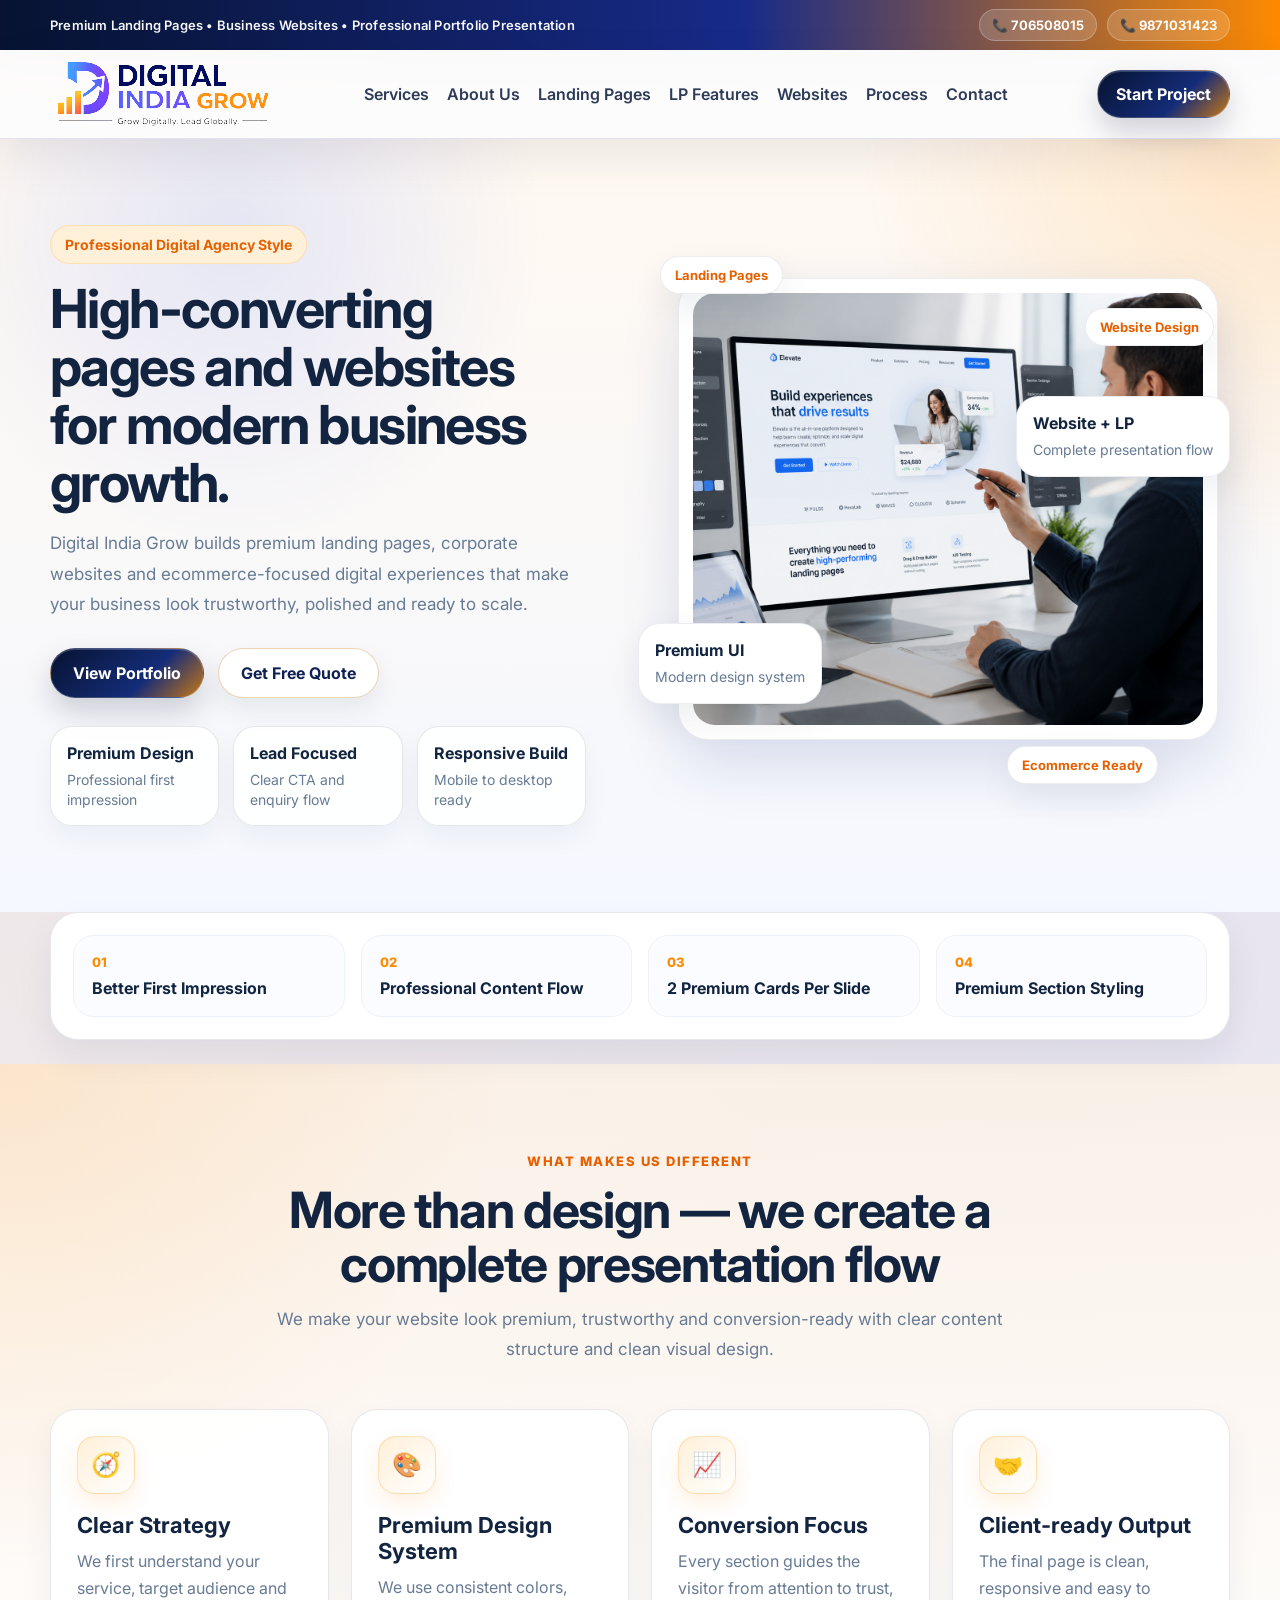
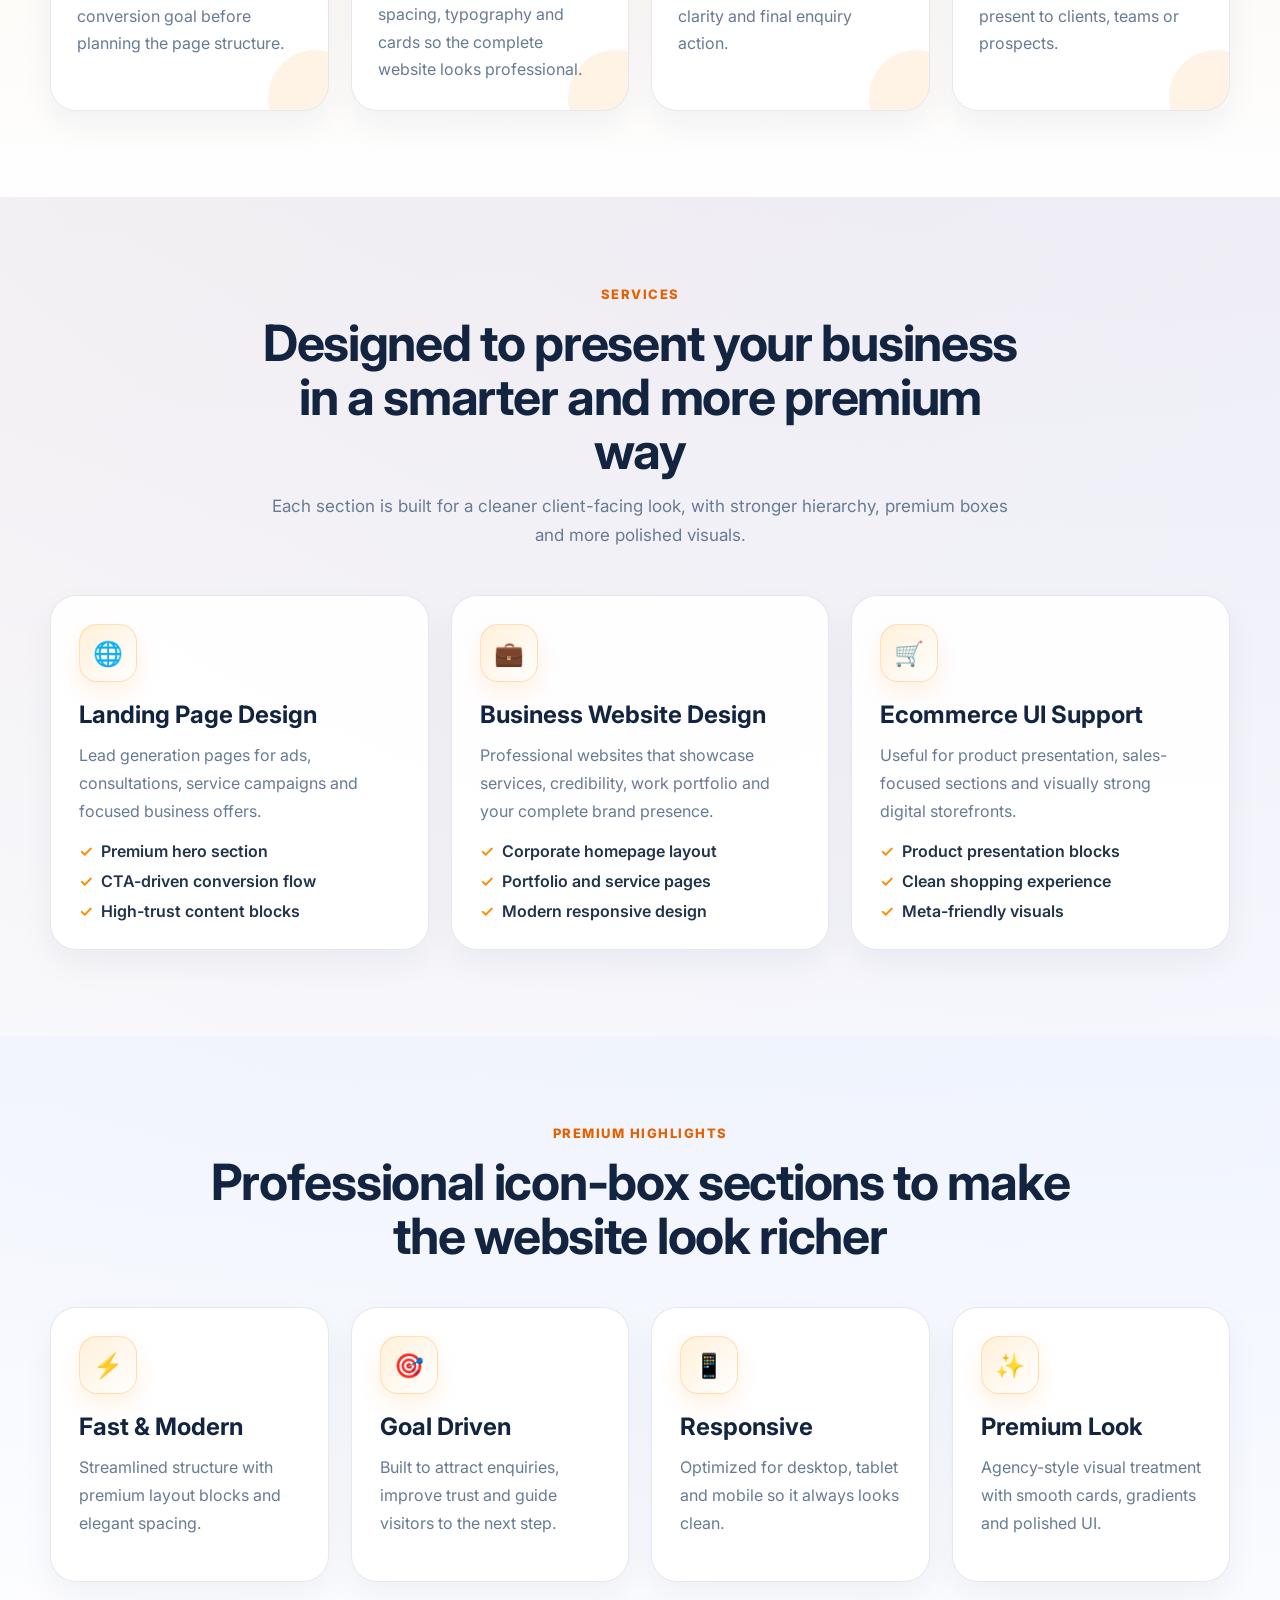
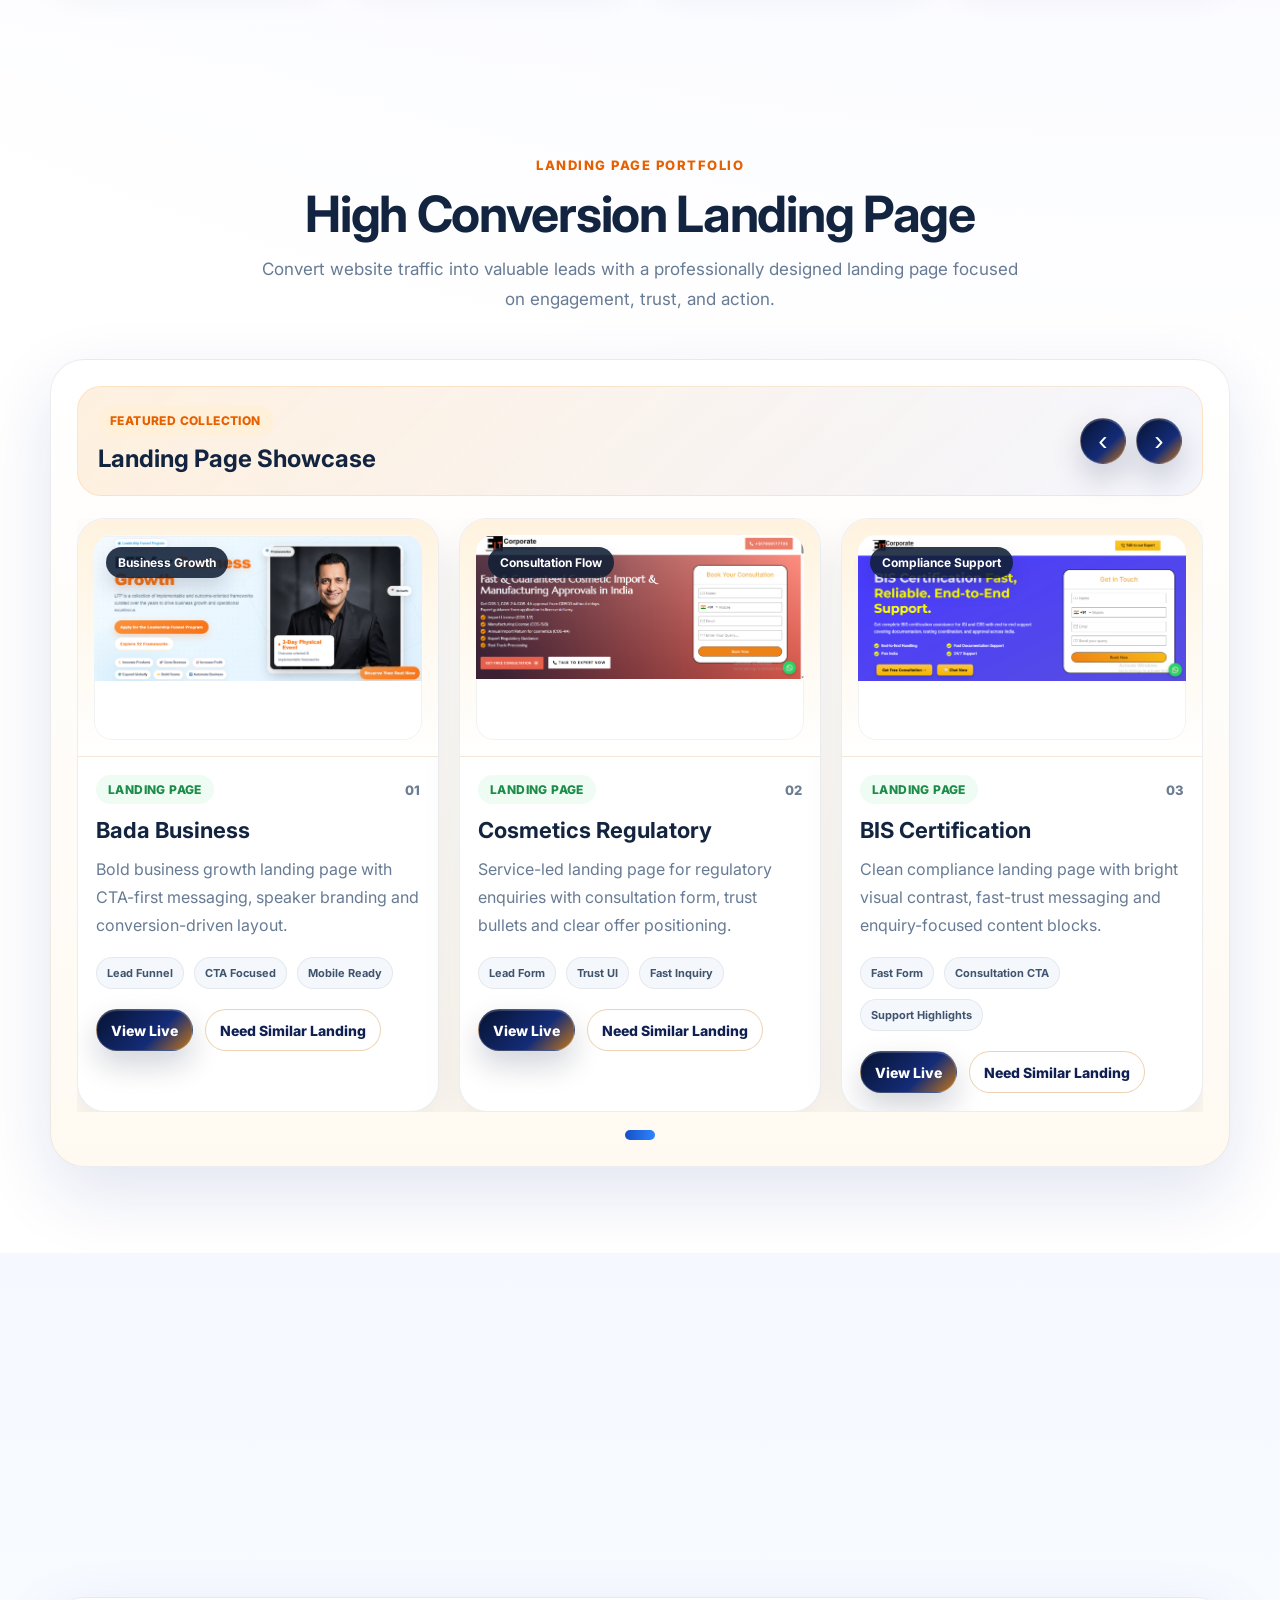
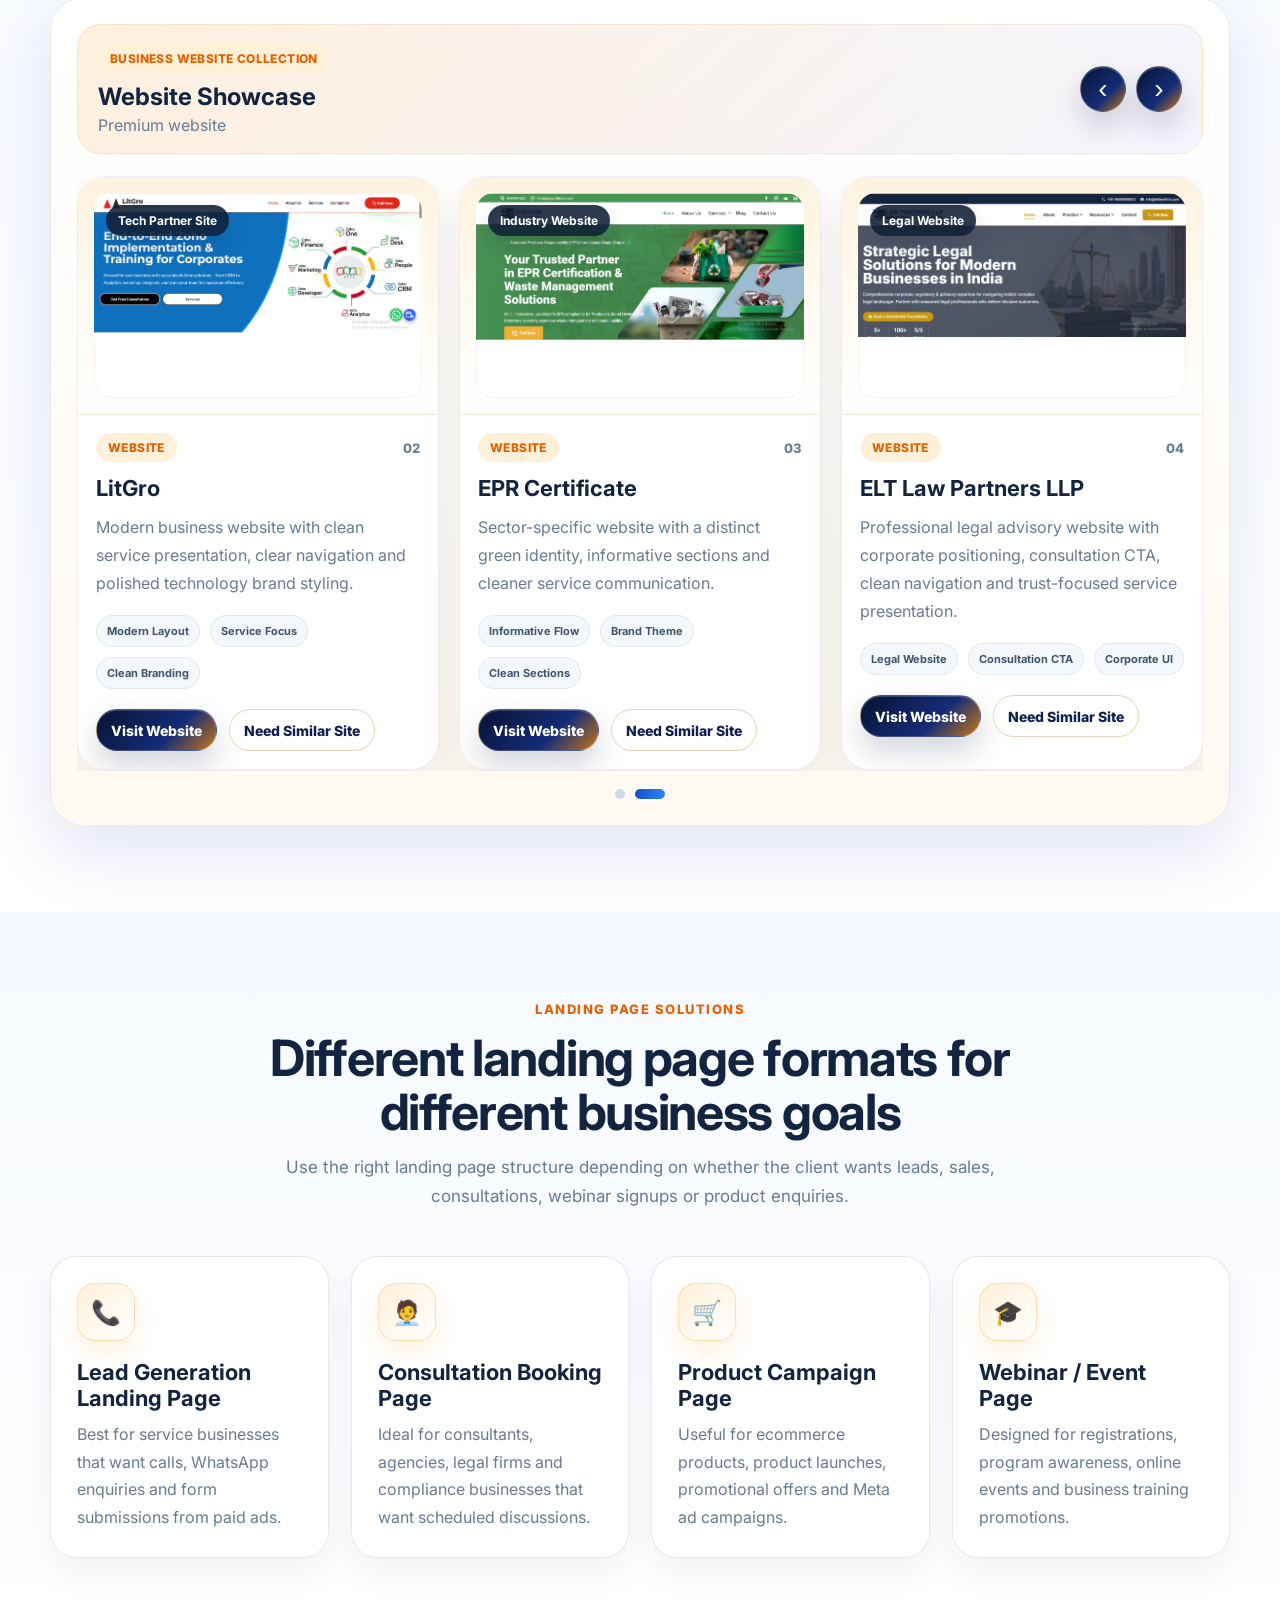
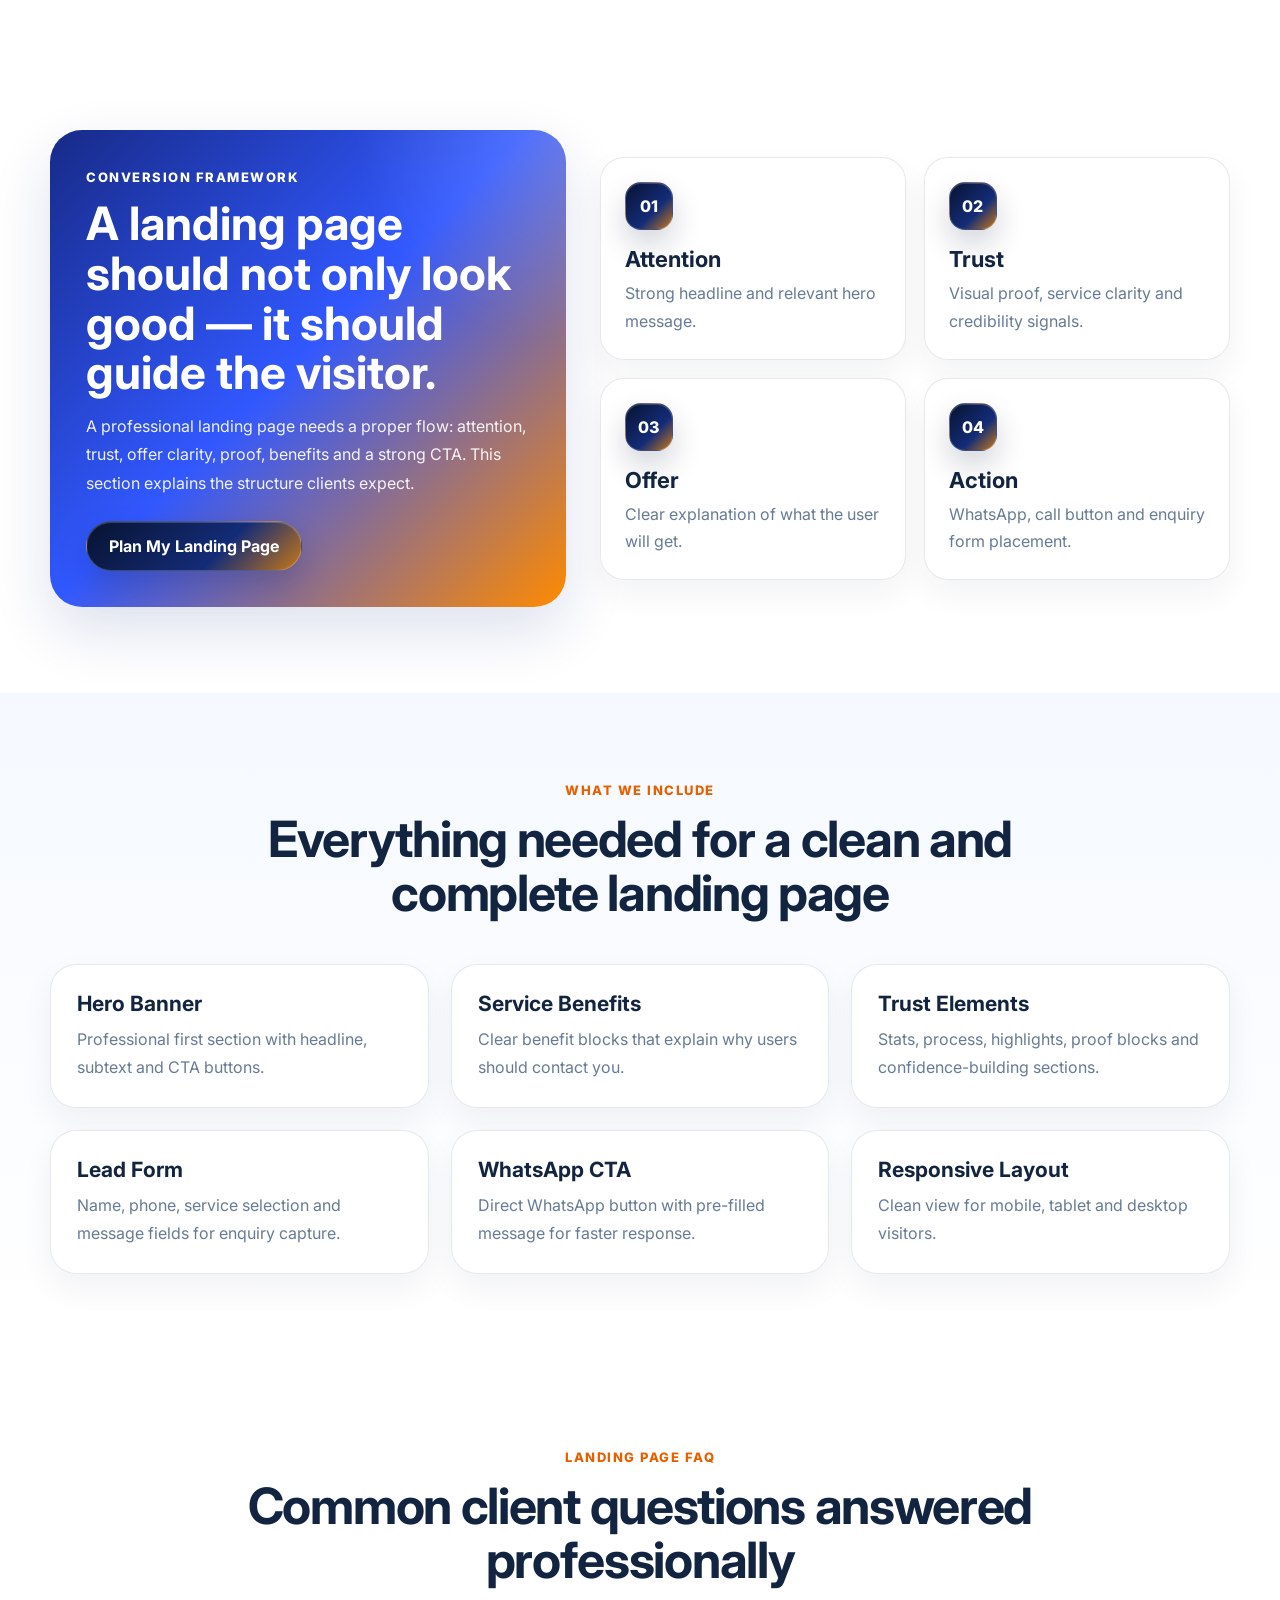
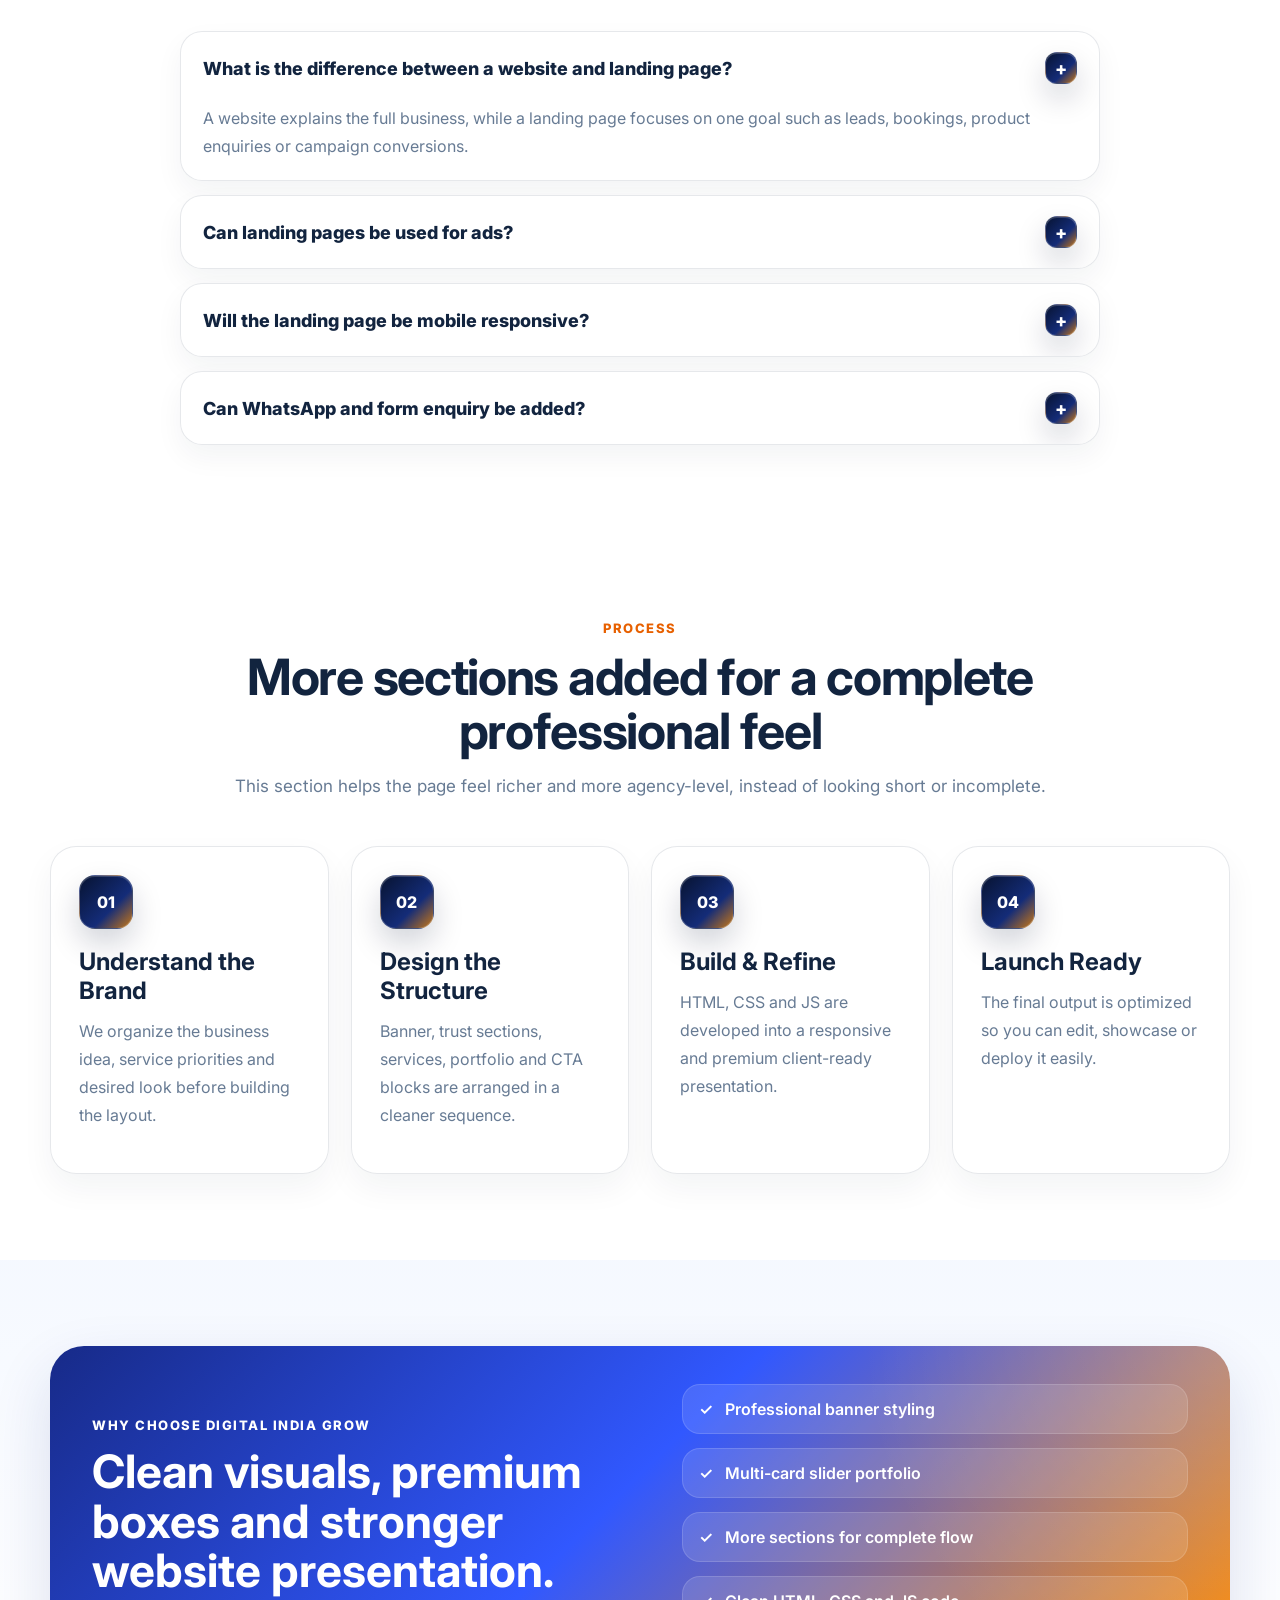
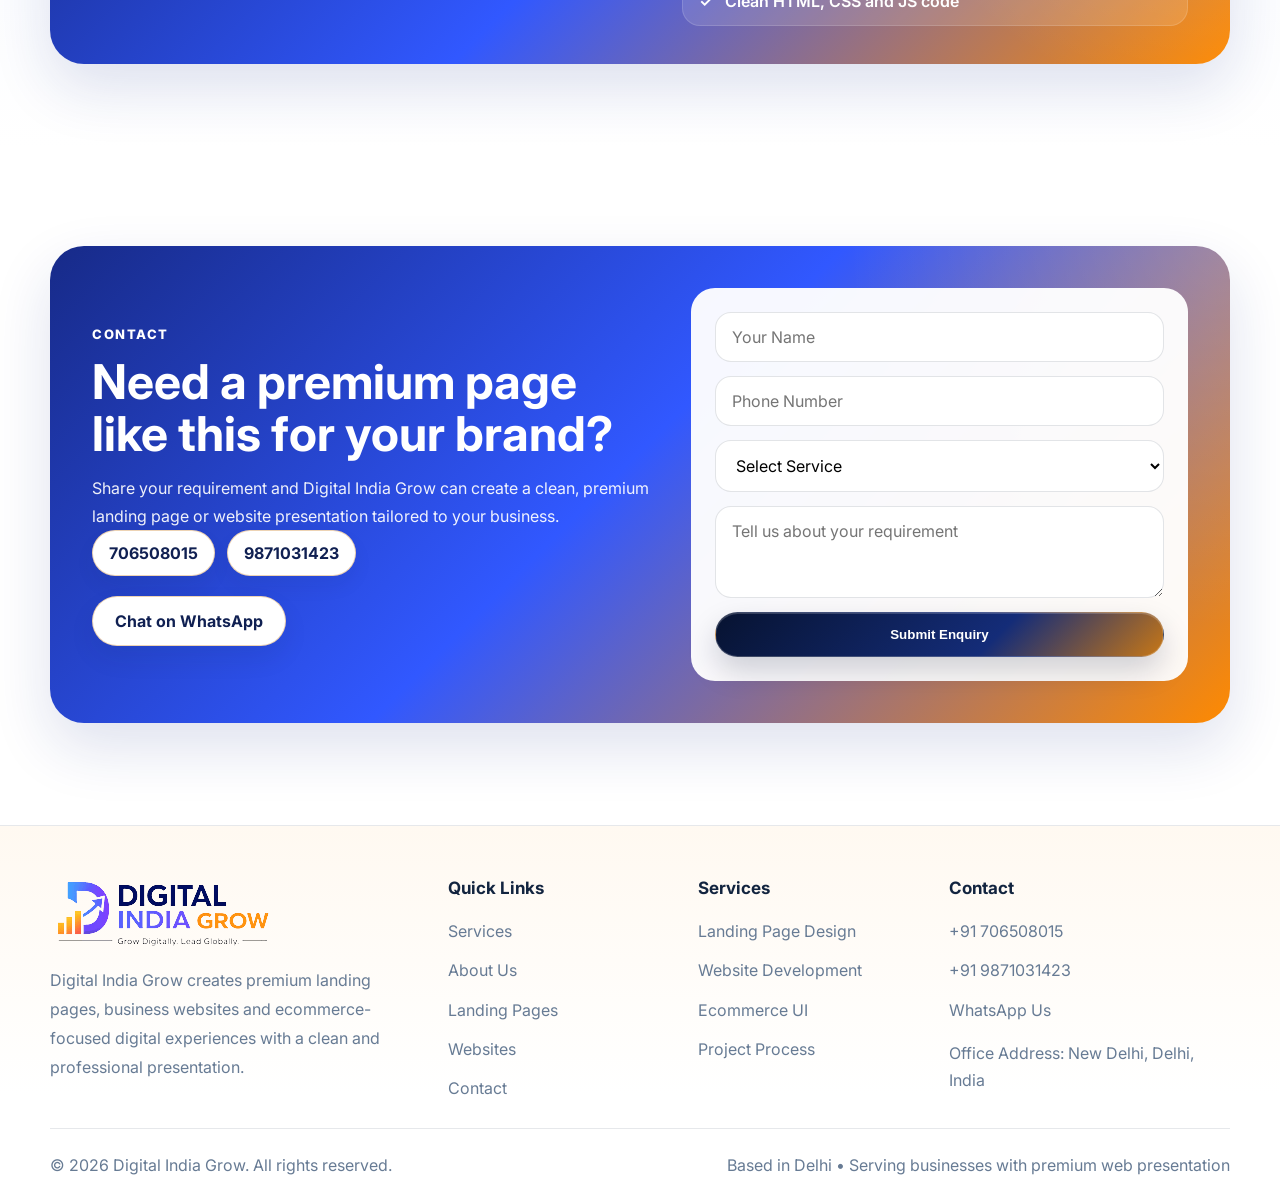
==== index.html @ 8f736459 "Add files via upload" ====
<!DOCTYPE html>
<html lang="en">
<head>
  <meta charset="UTF-8" />
  <meta name="viewport" content="width=device-width, initial-scale=1.0" />
  <title>Digital India Grow | Premium Landing Pages & Websites</title>
  <meta name="description" content="Digital India Grow creates premium landing pages, business websites and ecommerce design with a clean, high-trust and professional presentation from Delhi." />
  <link rel="preconnect" href="https://fonts.googleapis.com">
  <link rel="preconnect" href="https://fonts.gstatic.com" crossorigin>
  <link href="https://fonts.googleapis.com/css2?family=Inter:wght@400;500;600;700;800;900&display=swap" rel="stylesheet">
  <link rel="stylesheet" href="style.css" />
</head>
<body>
  <div class="topbar">
    <div class="container topbar-wrap">
      <div class="topbar-text">Premium Landing Pages • Business Websites • Professional Portfolio Presentation</div>
      <div class="topbar-contacts">
        <a href="tel:706508015">📞 706508015</a>
        <a href="tel:9871031423">📞 9871031423</a>
      </div>
    </div>
  </div>

  <header class="site-header" id="home">
    <div class="container nav-wrap">
      <a href="#home" class="brand" aria-label="Digital India Grow Home">
        <span class="brand-logo-wrap">
          <img src="assets/digital-india-grow-logo.png" alt="Digital India Grow logo" class="brand-logo" />
        </span>
      </a>

      <nav class="nav" id="navMenu">
        <a href="#services">Services</a>
        <a href="#about-value">About Us</a>
        <a href="#landing-pages">Landing Pages</a>
        <a href="#lp-solutions">LP Features</a>
        <a href="#websites">Websites</a>
        <a href="#process">Process</a>
        <a href="#contact">Contact</a>
      </nav>

      <a href="#contact" class="nav-cta">Start Project</a>
      <button class="menu-toggle" id="menuToggle" aria-label="Open Menu">☰</button>
    </div>
  </header>

  <main>
    <section class="hero section-pad">
      <div class="container hero-grid">
        <div class="hero-copy reveal">
          <span class="badge">Professional Digital Agency Style</span>
          <h1>High-converting pages and websites for modern business growth.</h1>
          <p>Digital India Grow builds premium landing pages, corporate websites and ecommerce-focused digital experiences that make your business look trustworthy, polished and ready to scale.</p>

          <div class="hero-actions">
            <a href="#landing-pages" class="btn btn-primary">View Portfolio</a>
            <a href="#contact" class="btn btn-light">Get Free Quote</a>
          </div>

          <div class="hero-points">
            <div><strong>Premium Design</strong><span>Professional first impression</span></div>
            <div><strong>Lead Focused</strong><span>Clear CTA and enquiry flow</span></div>
            <div><strong>Responsive Build</strong><span>Mobile to desktop ready</span></div>
          </div>
        </div>

        <div class="hero-visual reveal">
          <div class="hero-photo-card">
            <img src="assets/hero-human.png" alt="Professional business workspace human image" />
          </div>
          <div class="floating-stat stat-one">
            <strong>Premium UI</strong>
            <span>Modern design system</span>
          </div>
          <div class="floating-stat stat-two">
            <strong>Website + LP</strong>
            <span>Complete presentation flow</span>
          </div>
          <div class="floating-chip chip-one">Landing Pages</div>
          <div class="floating-chip chip-two">Website Design</div>
          <div class="floating-chip chip-three">Ecommerce Ready</div>
        </div>
      </div>
    </section>

    <section class="strip">
      <div class="container strip-grid reveal">
        <div><span>01</span><strong>Better First Impression</strong></div>
        <div><span>02</span><strong>Professional Content Flow</strong></div>
        <div><span>03</span><strong>2 Premium Cards Per Slide</strong></div>
        <div><span>04</span><strong>Premium Section Styling</strong></div>
      </div>
    </section>

    <section class="section-pad muted about-value-section" id="about-value">
      <div class="container">
        <div class="section-head reveal narrow">
          <span class="eyebrow">What Makes Us Different</span>
          <h2>More than design — we create a complete presentation flow</h2>
          <p>We make your website look premium, trustworthy and conversion-ready with clear content structure and clean visual design.</p>
        </div>

        <div class="about-value-grid">
          <article class="about-value-card reveal">
            <div class="icon-box">🧭</div>
            <h3>Clear Strategy</h3>
            <p>We first understand your service, target audience and conversion goal before planning the page structure.</p>
          </article>

          <article class="about-value-card reveal">
            <div class="icon-box">🎨</div>
            <h3>Premium Design System</h3>
            <p>We use consistent colors, spacing, typography and cards so the complete website looks professional.</p>
          </article>

          <article class="about-value-card reveal">
            <div class="icon-box">📈</div>
            <h3>Conversion Focus</h3>
            <p>Every section guides the visitor from attention to trust, clarity and final enquiry action.</p>
          </article>

          <article class="about-value-card reveal">
            <div class="icon-box">🤝</div>
            <h3>Client-ready Output</h3>
            <p>The final page is clean, responsive and easy to present to clients, teams or prospects.</p>
          </article>
        </div>
      </div>
    </section>

    <section class="section-pad" id="services">
      <div class="container">
        <div class="section-head reveal">
          <span class="eyebrow">Services</span>
          <h2>Designed to present your business in a smarter and more premium way</h2>
          <p>Each section is built for a cleaner client-facing look, with stronger hierarchy, premium boxes and more polished visuals.</p>
        </div>

        <div class="service-grid">
          <article class="service-card reveal">
            <div class="icon-box">🌐</div>
            <h3>Landing Page Design</h3>
            <p>Lead generation pages for ads, consultations, service campaigns and focused business offers.</p>
            <ul>
              <li>Premium hero section</li>
              <li>CTA-driven conversion flow</li>
              <li>High-trust content blocks</li>
            </ul>
          </article>

          <article class="service-card reveal">
            <div class="icon-box">💼</div>
            <h3>Business Website Design</h3>
            <p>Professional websites that showcase services, credibility, work portfolio and your complete brand presence.</p>
            <ul>
              <li>Corporate homepage layout</li>
              <li>Portfolio and service pages</li>
              <li>Modern responsive design</li>
            </ul>
          </article>

          <article class="service-card reveal">
            <div class="icon-box">🛒</div>
            <h3>Ecommerce UI Support</h3>
            <p>Useful for product presentation, sales-focused sections and visually strong digital storefronts.</p>
            <ul>
              <li>Product presentation blocks</li>
              <li>Clean shopping experience</li>
              <li>Meta-friendly visuals</li>
            </ul>
          </article>
        </div>
      </div>
    </section>

    <section class="section-pad muted">
      <div class="container">
        <div class="section-head reveal narrow">
          <span class="eyebrow">Premium Highlights</span>
          <h2>Professional icon-box sections to make the website look richer</h2>
        </div>

        <div class="premium-box-grid">
          <article class="premium-box reveal">
            <div class="icon-box">⚡</div>
            <h3>Fast & Modern</h3>
            <p>Streamlined structure with premium layout blocks and elegant spacing.</p>
          </article>
          <article class="premium-box reveal">
            <div class="icon-box">🎯</div>
            <h3>Goal Driven</h3>
            <p>Built to attract enquiries, improve trust and guide visitors to the next step.</p>
          </article>
          <article class="premium-box reveal">
            <div class="icon-box">📱</div>
            <h3>Responsive</h3>
            <p>Optimized for desktop, tablet and mobile so it always looks clean.</p>
          </article>
          <article class="premium-box reveal">
            <div class="icon-box">✨</div>
            <h3>Premium Look</h3>
            <p>Agency-style visual treatment with smooth cards, gradients and polished UI.</p>
          </article>
        </div>
      </div>
    </section>

    <section class="section-pad" id="landing-pages">
      <div class="container">
        <div class="section-head reveal">
          <span class="eyebrow">Landing Page Portfolio</span>
          <h2>High Conversion Landing Page </h2>
          <p>Convert website traffic into valuable leads with a professionally designed landing page focused on engagement, trust, and action.</p>
        </div>

        <div class="multi-slider landing-showcase reveal" data-multi-slider data-desktop="3" data-tablet="2" data-mobile="1">
          <div class="slider-head slider-head-modern">
            <div>
              <span class="slider-kicker">Featured Collection</span>
              <strong>Landing Page Showcase</strong>
              <p></p>
            </div>
            <div class="slider-controls">
              <button class="slider-btn prev" aria-label="Previous">‹</button>
              <button class="slider-btn next" aria-label="Next">›</button>
            </div>
          </div>

          <div class="slider-viewport">
            <div class="multi-track">
              <article class="portfolio-show-card website-card landing-like-website">
                <div class="card-preview">
                  <span class="card-floating-tag">Business Growth</span>
                  <img src="assets/bada-business.png" alt="Bada Business landing page" />
                </div>
                <div class="card-content">
                  <div class="card-topline"><span class="card-kind website-kind">Landing Page</span><span class="card-index">01</span></div>
                  <h3>Bada Business</h3>
                  <p>Bold business growth landing page with CTA-first messaging, speaker branding and conversion-driven layout.</p>
                  <div class="card-features"><span>Lead Funnel</span><span>CTA Focused</span><span>Mobile Ready</span></div>
                  <div class="card-actions">
                    <a class="card-btn primary" href="https://lfpbadabusiness.com/" target="_blank" rel="noopener">View Live</a>
                    <a class="card-btn ghost" href="#contact">Need Similar Landing</a>
                  </div>
                </div>
              </article>

              <article class="portfolio-show-card website-card landing-like-website">
                <div class="card-preview">
                  <span class="card-floating-tag">Consultation Flow</span>
                  <img src="assets/cosmetics-lp.png" alt="Cosmetics Regulatory landing page" />
                </div>
                <div class="card-content">
                  <div class="card-topline"><span class="card-kind website-kind">Landing Page</span><span class="card-index">02</span></div>
                  <h3>Cosmetics Regulatory</h3>
                  <p>Service-led landing page for regulatory enquiries with consultation form, trust bullets and clear offer positioning.</p>
                  <div class="card-features"><span>Lead Form</span><span>Trust UI</span><span>Fast Inquiry</span></div>
                  <div class="card-actions">
                    <a class="card-btn primary" href="https://cosmeticsregulatory.com/cos-1-cos2-cos-4a/" target="_blank" rel="noopener">View Live</a>
                    <a class="card-btn ghost" href="#contact">Need Similar Landing</a>
                  </div>
                </div>
              </article>

              <article class="portfolio-show-card website-card landing-like-website">
                <div class="card-preview">
                  <span class="card-floating-tag">Compliance Support</span>
                  <img src="assets/bis-lp.png" alt="BIS certification landing page" />
                </div>
                <div class="card-content">
                  <div class="card-topline"><span class="card-kind website-kind">Landing Page</span><span class="card-index">03</span></div>
                  <h3>BIS Certification</h3>
                  <p>Clean compliance landing page with bright visual contrast, fast-trust messaging and enquiry-focused content blocks.</p>
                  <div class="card-features"><span>Fast Form</span><span>Consultation CTA</span><span>Support Highlights</span></div>
                  <div class="card-actions">
                    <a class="card-btn primary" href="https://bisregistrationcertificate.com/isi-fmcs-crs-hallmark" target="_blank" rel="noopener">View Live</a>
                    <a class="card-btn ghost" href="#contact">Need Similar Landing</a>
                  </div>
                </div>
              </article>
            </div>
          </div>

          <div class="slider-dots"></div>
        </div>
      </div>
    </section>


    <section class="section-pad muted" id="websites">
      <div class="container">
        <div class="section-head reveal">
          <span class="eyebrow">Website Portfolio</span>
          <h2>Build Your Dream Premium website </h2>
          <p>A separate portfolio row for websites keeps the presentation clean and much easier for clients to understand.</p>
        </div>

        <div class="multi-slider website-showcase reveal" data-multi-slider data-desktop="3" data-tablet="2" data-mobile="1">
          <div class="slider-head slider-head-modern">
            <div>
              <span class="slider-kicker">Business Website Collection</span>
              <strong>Website Showcase</strong>
              <p>Premium website </p>
            </div>
            <div class="slider-controls">
              <button class="slider-btn prev" aria-label="Previous">‹</button>
              <button class="slider-btn next" aria-label="Next">›</button>
            </div>
          </div>

          <div class="slider-viewport">
            <div class="multi-track">
              <article class="portfolio-show-card website-card">
                <div class="card-preview">
                  <span class="card-floating-tag">Corporate Website</span>
                  <img src="assets/bis-website.png" alt="BIS Registration Certificate website" />
                </div>
                <div class="card-content">
                  <div class="card-topline"><span class="card-kind website-kind">Website</span><span class="card-index">01</span></div>
                  <h3>BIS Registration</h3>
                  <p>Corporate compliance website with strong homepage structure, brand authority and trust-oriented call-to-action flow.</p>
                  <div class="card-features"><span>Corporate UI</span><span>Service Layout</span><span>Trust Blocks</span></div>
                  <div class="card-actions">
                    <a class="card-btn primary" href="https://bisregistrationcertificate.com/" target="_blank" rel="noopener">Visit Website</a>
                    <a class="card-btn ghost" href="#contact">Need Similar Site</a>
                  </div>
                </div>
              </article>

              <article class="portfolio-show-card website-card">
                <div class="card-preview">
                  <span class="card-floating-tag">Tech Partner Site</span>
                  <img src="assets/litgro-website.png" alt="LitGro website" />
                </div>
                <div class="card-content">
                  <div class="card-topline"><span class="card-kind website-kind">Website</span><span class="card-index">02</span></div>
                  <h3>LitGro</h3>
                  <p>Modern business website with clean service presentation, clear navigation and polished technology brand styling.</p>
                  <div class="card-features"><span>Modern Layout</span><span>Service Focus</span><span>Clean Branding</span></div>
                  <div class="card-actions">
                    <a class="card-btn primary" href="https://litgro.com/" target="_blank" rel="noopener">Visit Website</a>
                    <a class="card-btn ghost" href="#contact">Need Similar Site</a>
                  </div>
                </div>
              </article>

              <article class="portfolio-show-card website-card">
                <div class="card-preview">
                  <span class="card-floating-tag">Industry Website</span>
                  <img src="assets/epr-website.png" alt="EPR Certificate website" />
                </div>
                <div class="card-content">
                  <div class="card-topline"><span class="card-kind website-kind">Website</span><span class="card-index">03</span></div>
                  <h3>EPR Certificate</h3>
                  <p>Sector-specific website with a distinct green identity, informative sections and cleaner service communication.</p>
                  <div class="card-features"><span>Informative Flow</span><span>Brand Theme</span><span>Clean Sections</span></div>
                  <div class="card-actions">
                    <a class="card-btn primary" href="https://eprcertificate.com/" target="_blank" rel="noopener">Visit Website</a>
                    <a class="card-btn ghost" href="#contact">Need Similar Site</a>
                  </div>
                </div>
              </article>

              <article class="portfolio-show-card website-card">
                <div class="card-preview">
                  <span class="card-floating-tag">Legal Website</span>
                  <img src="assets/elt-law.png" alt="ELT Law Partners LLP website" />
                </div>
                <div class="card-content">
                  <div class="card-topline"><span class="card-kind website-kind">Website</span><span class="card-index">04</span></div>
                  <h3>ELT Law Partners LLP</h3>
                  <p>Professional legal advisory website with corporate positioning, consultation CTA, clean navigation and trust-focused service presentation.</p>
                  <div class="card-features"><span>Legal Website</span><span>Consultation CTA</span><span>Corporate UI</span></div>
                  <div class="card-actions">
                    <a class="card-btn primary" href="https://eltlawfirm.com/" target="_blank" rel="noopener">Visit Website</a>
                    <a class="card-btn ghost" href="#contact">Need Similar Site</a>
                  </div>
                </div>
              </article>

            </div>
          </div>

          <div class="slider-dots"></div>
        </div>
      </div>
    </section>

<section class="section-pad muted" id="lp-solutions">
      <div class="container">
        <div class="section-head reveal">
          <span class="eyebrow">Landing Page Solutions</span>
          <h2>Different landing page formats for different business goals</h2>
          <p>Use the right landing page structure depending on whether the client wants leads, sales, consultations, webinar signups or product enquiries.</p>
        </div>

        <div class="lp-type-grid">
          <article class="lp-type-card reveal">
            <div class="icon-box">📞</div>
            <h3>Lead Generation Landing Page</h3>
            <p>Best for service businesses that want calls, WhatsApp enquiries and form submissions from paid ads.</p>
          </article>
          <article class="lp-type-card reveal">
            <div class="icon-box">🧑‍💼</div>
            <h3>Consultation Booking Page</h3>
            <p>Ideal for consultants, agencies, legal firms and compliance businesses that want scheduled discussions.</p>
          </article>
          <article class="lp-type-card reveal">
            <div class="icon-box">🛒</div>
            <h3>Product Campaign Page</h3>
            <p>Useful for ecommerce products, product launches, promotional offers and Meta ad campaigns.</p>
          </article>
          <article class="lp-type-card reveal">
            <div class="icon-box">🎓</div>
            <h3>Webinar / Event Page</h3>
            <p>Designed for registrations, program awareness, online events and business training promotions.</p>
          </article>
        </div>
      </div>
    </section>

    <section class="section-pad" id="conversion-framework">
      <div class="container framework-wrap">
        <div class="framework-copy reveal">
          <span class="eyebrow">Conversion Framework</span>
          <h2>A landing page should not only look good — it should guide the visitor.</h2>
          <p>A professional landing page needs a proper flow: attention, trust, offer clarity, proof, benefits and a strong CTA. This section explains the structure clients expect.</p>
          <a href="#contact" class="btn btn-primary">Plan My Landing Page</a>
        </div>
        <div class="framework-steps reveal">
          <div><span>01</span><strong>Attention</strong><p>Strong headline and relevant hero message.</p></div>
          <div><span>02</span><strong>Trust</strong><p>Visual proof, service clarity and credibility signals.</p></div>
          <div><span>03</span><strong>Offer</strong><p>Clear explanation of what the user will get.</p></div>
          <div><span>04</span><strong>Action</strong><p>WhatsApp, call button and enquiry form placement.</p></div>
        </div>
      </div>
    </section>

    <section class="section-pad muted" id="included-features">
      <div class="container">
        <div class="section-head reveal narrow">
          <span class="eyebrow">What We Include</span>
          <h2>Everything needed for a clean and complete landing page</h2>
        </div>
        <div class="included-grid">
          <article class="included-card reveal"><strong>Hero Banner</strong><p>Professional first section with headline, subtext and CTA buttons.</p></article>
          <article class="included-card reveal"><strong>Service Benefits</strong><p>Clear benefit blocks that explain why users should contact you.</p></article>
          <article class="included-card reveal"><strong>Trust Elements</strong><p>Stats, process, highlights, proof blocks and confidence-building sections.</p></article>
          <article class="included-card reveal"><strong>Lead Form</strong><p>Name, phone, service selection and message fields for enquiry capture.</p></article>
          <article class="included-card reveal"><strong>WhatsApp CTA</strong><p>Direct WhatsApp button with pre-filled message for faster response.</p></article>
          <article class="included-card reveal"><strong>Responsive Layout</strong><p>Clean view for mobile, tablet and desktop visitors.</p></article>
        </div>
      </div>
    </section>

    <section class="section-pad" id="lp-faq">
      <div class="container">
        <div class="section-head reveal narrow">
          <span class="eyebrow">Landing Page FAQ</span>
          <h2>Common client questions answered professionally</h2>
        </div>
        <div class="faq-grid reveal">
          <div class="faq-item active">
            <button class="faq-question">What is the difference between a website and landing page? <span>+</span></button>
            <p class="faq-answer">A website explains the full business, while a landing page focuses on one goal such as leads, bookings, product enquiries or campaign conversions.</p>
          </div>
          <div class="faq-item">
            <button class="faq-question">Can landing pages be used for ads? <span>+</span></button>
            <p class="faq-answer">Yes, landing pages are best for Google Ads, Meta Ads and WhatsApp campaign traffic because they keep the user focused on one action.</p>
          </div>
          <div class="faq-item">
            <button class="faq-question">Will the landing page be mobile responsive? <span>+</span></button>
            <p class="faq-answer">Yes, the layout is built to work properly on mobile, tablet and desktop screens.</p>
          </div>
          <div class="faq-item">
            <button class="faq-question">Can WhatsApp and form enquiry be added? <span>+</span></button>
            <p class="faq-answer">Yes, both WhatsApp CTA and enquiry form sections can be added as per the client requirement.</p>
          </div>
        </div>
      </div>
    </section>

    

    <section class="section-pad" id="process">
      <div class="container">
        <div class="section-head reveal narrow">
          <span class="eyebrow">Process</span>
          <h2>More sections added for a complete professional feel</h2>
          <p>This section helps the page feel richer and more agency-level, instead of looking short or incomplete.</p>
        </div>

        <div class="process-grid">
          <article class="process-card reveal">
            <div class="process-number">01</div>
            <h3>Understand the Brand</h3>
            <p>We organize the business idea, service priorities and desired look before building the layout.</p>
          </article>
          <article class="process-card reveal">
            <div class="process-number">02</div>
            <h3>Design the Structure</h3>
            <p>Banner, trust sections, services, portfolio and CTA blocks are arranged in a cleaner sequence.</p>
          </article>
          <article class="process-card reveal">
            <div class="process-number">03</div>
            <h3>Build & Refine</h3>
            <p>HTML, CSS and JS are developed into a responsive and premium client-ready presentation.</p>
          </article>
          <article class="process-card reveal">
            <div class="process-number">04</div>
            <h3>Launch Ready</h3>
            <p>The final output is optimized so you can edit, showcase or deploy it easily.</p>
          </article>
        </div>
      </div>
    </section>

    <section class="section-pad muted">
      <div class="container cta-panel reveal">
        <div>
          <span class="eyebrow">Why Choose Digital India Grow</span>
          <h2>Clean visuals, premium boxes and stronger website presentation.</h2>
        </div>
        <div class="cta-list">
          <div><span>✓</span> Professional banner styling</div>
          <div><span>✓</span> Multi-card slider portfolio</div>
          <div><span>✓</span> More sections for complete flow</div>
          <div><span>✓</span> Clean HTML, CSS and JS code</div>
        </div>
      </div>
    </section>

    <section class="section-pad contact-section" id="contact">
      <div class="container contact-box reveal">
        <div>
          <span class="eyebrow">Contact</span>
          <h2>Need a premium page like this for your brand?</h2>
          <p>Share your requirement and Digital India Grow can create a clean, premium landing page or website presentation tailored to your business.</p>
          <div class="contact-numbers">
            <a href="tel:706508015">706508015</a>
            <a href="tel:9871031423">9871031423</a>
          </div>
          <a href="https://wa.me/919871031423?text=Hi%20Digital%20India%20Grow%2C%20I%20want%20a%20premium%20landing%20page%20or%20website%20for%20my%20brand." target="_blank" rel="noopener" class="btn btn-light">Chat on WhatsApp</a>
        </div>
        <form id="leadForm" class="lead-form">
          <input type="text" id="name" placeholder="Your Name" required />
          <input type="tel" id="phone" placeholder="Phone Number" required />
          <select id="service" required>
            <option value="">Select Service</option>
            <option>Landing Page Design</option>
            <option>Website Development</option>
            <option>Ecommerce UI</option>
            <option>Portfolio Website</option>
          </select>
          <textarea id="message" placeholder="Tell us about your requirement"></textarea>
          <button type="submit" class="btn btn-primary">Submit Enquiry</button>
          <p class="form-note" id="formNote">Thank you. Your WhatsApp enquiry message is ready.</p>
        </form>
      </div>
    </section>
  </main>

  <footer class="site-footer">
    <div class="container footer-main">
      <div class="footer-brand-block">
        <a href="#home" class="brand footer-brand" aria-label="Digital India Grow Home">
          <span class="brand-logo-wrap">
            <img src="assets/digital-india-grow-logo.png" alt="Digital India Grow logo" class="brand-logo" />
          </span>
        </a>
        <p>Digital India Grow creates premium landing pages, business websites and ecommerce-focused digital experiences with a clean and professional presentation.</p>
      </div>

      <div class="footer-col">
        <h4>Quick Links</h4>
        <a href="#services">Services</a>
        <a href="#about-value">About Us</a>
        <a href="#landing-pages">Landing Pages</a>
        <a href="#websites">Websites</a>
        <a href="#contact">Contact</a>
      </div>

      <div class="footer-col">
        <h4>Services</h4>
        <a href="#services">Landing Page Design</a>
        <a href="#services">Website Development</a>
        <a href="#services">Ecommerce UI</a>
        <a href="#process">Project Process</a>
      </div>

      <div class="footer-col footer-contact-col">
        <h4>Contact</h4>
        <a href="tel:706508015">+91 706508015</a>
        <a href="tel:9871031423">+91 9871031423</a>
        <a href="https://wa.me/919871031423?text=Hi%20Digital%20India%20Grow%2C%20I%20want%20a%20premium%20landing%20page%20or%20website%20for%20my%20brand." target="_blank" rel="noopener">WhatsApp Us</a>
        <p class="footer-address">Office Address: New Delhi, Delhi, India</p>
      </div>
    </div>

    <div class="container footer-bottom">
      <p>© <span id="year"></span> Digital India Grow. All rights reserved.</p>
      <p>Based in Delhi • Serving businesses with premium web presentation</p>
    </div>
  </footer>

  <script src="script.js"></script>
</body>
</html>
---- style.css ----
:root {
  --text: #12243f;
  --muted: #677b94;
  --line: rgba(18, 36, 63, 0.1);
  --blue: #3158ff;
  --blue-dark: #172a88;
  --blue-soft: #fff4e5;
  --orange: #ff8a00;
  --orange-dark: #e76000;
  --ink: #071331;
  --brand-gradient: linear-gradient(135deg, #14238d 0%, #3158ff 45%, #ff8a00 100%);
  --warm-gradient: linear-gradient(135deg, #172a88 0%, #3158ff 48%, #ff8a00 100%);
  --shadow: 0 24px 60px rgba(18, 42, 136, 0.14);
}
* { box-sizing: border-box; margin: 0; padding: 0; }
html { scroll-behavior: smooth; }
body {
  font-family: 'Inter', sans-serif;
  color: var(--text);
  background:
    linear-gradient(rgba(255,255,255,.95), rgba(255,255,255,.95)),
    url('assets/grey-white-pattern.webp') center/cover fixed no-repeat;
}
a { color: inherit; text-decoration: none; }
img { max-width: 100%; display: block; }
.container { width: min(1180px, calc(100% - 32px)); margin: 0 auto; }
.section-pad { padding: 86px 0; }
.reveal { opacity: 0; transform: translateY(20px); transition: all .75s ease; }
.reveal.show { opacity: 1; transform: translateY(0); }
.topbar { background: #0f4fc8; color: #fff; padding: 9px 0; font-weight: 600; font-size: 13px; }
.topbar-wrap { display: flex; align-items: center; justify-content: space-between; gap: 16px; }
.topbar-text { opacity: .96; }
.topbar-contacts { display: flex; align-items: center; gap: 10px; flex-wrap: wrap; }
.topbar-contacts a { color: #fff; background: rgba(255,255,255,.12); border: 1px solid rgba(255,255,255,.16); padding: 7px 12px; border-radius: 999px; font-weight: 700; }
.site-header { position: sticky; top: 0; z-index: 100; background: rgba(255,255,255,.9); backdrop-filter: blur(16px); border-bottom: 1px solid var(--line); }
.nav-wrap { display: flex; align-items: center; justify-content: space-between; height: 80px; gap: 24px; }
.brand { display: flex; align-items: center; gap: 12px; font-weight: 800; font-size: 26px; }
.brand-mark { width: 44px; height: 44px; border-radius: 14px; display: grid; place-items: center; color: #fff; font-weight: 800; background: linear-gradient(135deg, #1450c6, #2f84ff); box-shadow: 0 12px 26px rgba(47,132,255,.24); }
.nav { display: flex; gap: 28px; align-items: center; font-weight: 600; color: #344760; }
.nav a:hover { color: var(--blue-dark); }
.nav-cta, .btn { display: inline-flex; align-items: center; justify-content: center; border-radius: 999px; padding: 14px 22px; font-weight: 700; transition: .25s ease; }
.nav-cta, .btn-primary { color: #fff; background: linear-gradient(135deg, #1450c6, #2f84ff); box-shadow: 0 14px 34px rgba(47,132,255,.25); }
.btn-light { background: #fff; color: var(--blue-dark); border: 1px solid rgba(21,80,199,.16); box-shadow: 0 12px 26px rgba(18,35,62,.08); }
.menu-toggle { display: none; background: #fff; border: 1px solid var(--line); width: 44px; height: 44px; border-radius: 14px; font-size: 22px; }
.hero { background: radial-gradient(circle at top right, rgba(47,132,255,.14), transparent 28%), linear-gradient(180deg, #f8fbff 0%, #f4f8fd 100%); }
.hero-grid { display: grid; grid-template-columns: .95fr 1.05fr; gap: 52px; align-items: center; }
.badge { display: inline-block; margin-bottom: 16px; padding: 10px 14px; border-radius: 999px; background: #eaf3ff; color: var(--blue-dark); font-size: 14px; font-weight: 700; border: 1px solid rgba(21,80,199,.12); }
.hero-copy h1 { font-size: clamp(34px, 4.2vw, 56px); line-height: 1.08; letter-spacing: -1.6px; margin-bottom: 16px; max-width: 620px; }
.hero-copy p { font-size: 17px; line-height: 1.8; color: var(--muted); max-width: 570px; }
.hero-actions { display: flex; flex-wrap: wrap; gap: 14px; margin: 28px 0; }
.hero-points { display: grid; grid-template-columns: repeat(3, 1fr); gap: 14px; }
.hero-points div { background: rgba(255,255,255,.88); border: 1px solid var(--line); border-radius: 22px; padding: 16px; box-shadow: 0 12px 26px rgba(18,35,62,.05); }
.hero-points strong { display: block; margin-bottom: 6px; }
.hero-points span { color: var(--muted); font-size: 14px; }
.hero-visual { position: relative; min-height: 540px; }
.hero-photo-card { position: absolute; inset: 22px 12px 56px 40px; background: #fff; border-radius: 30px; padding: 14px; box-shadow: var(--shadow); border: 1px solid rgba(18,36,63,.08); }
.hero-photo-card img { width: 100%; height: 100%; object-fit: cover; border-radius: 22px; }
.floating-stat, .floating-chip { position: absolute; background: #fff; border: 1px solid rgba(18,36,63,.08); box-shadow: 0 14px 34px rgba(18,36,63,.08); }
.floating-stat { border-radius: 22px; padding: 16px; max-width: 220px; }
.floating-stat strong { display: block; margin-bottom: 6px; }
.floating-stat span { color: var(--muted); font-size: 14px; line-height: 1.5; }
.stat-one { left: 0; bottom: 92px; }
.stat-two { right: 0; top: 140px; }
.floating-chip { border-radius: 999px; padding: 10px 14px; font-size: 13px; font-weight: 700; color: var(--blue-dark); }
.chip-one { left: 22px; top: 0; }
.chip-two { right: 16px; top: 52px; }
.chip-three { right: 72px; bottom: 12px; }
.strip { padding-bottom: 24px; }
.strip-grid { display: grid; grid-template-columns: repeat(4, 1fr); gap: 16px; background: #fff; border: 1px solid var(--line); border-radius: 28px; padding: 22px; box-shadow: 0 16px 36px rgba(18,35,62,.07); }
.strip-grid div { background: #fafcff; border: 1px solid #edf2f9; border-radius: 20px; padding: 18px; }
.strip-grid span { display: block; color: var(--blue); font-size: 13px; font-weight: 800; margin-bottom: 8px; }
.section-head { max-width: 760px; margin: 0 auto 44px; text-align: center; }
.section-head.narrow { max-width: 860px; }
.eyebrow { display: inline-block; margin-bottom: 14px; color: var(--blue-dark); font-size: 13px; font-weight: 800; text-transform: uppercase; letter-spacing: 1.5px; }
.section-head h2 { font-size: clamp(30px, 4vw, 50px); line-height: 1.08; letter-spacing: -1.3px; margin-bottom: 14px; }
.section-head p { font-size: 17px; color: var(--muted); line-height: 1.75; }
.service-grid, .premium-box-grid, .process-grid { display: grid; gap: 22px; }
.service-grid { grid-template-columns: repeat(3, 1fr); }
.premium-box-grid { grid-template-columns: repeat(4, 1fr); }
.process-grid { grid-template-columns: repeat(4, 1fr); }
.service-card, .premium-box, .process-card { background: rgba(255,255,255,.92); border: 1px solid var(--line); border-radius: 26px; padding: 28px; box-shadow: 0 14px 32px rgba(18,35,62,.05); }
.icon-box { width: 58px; height: 58px; display: grid; place-items: center; border-radius: 18px; font-size: 24px; margin-bottom: 18px; background: linear-gradient(135deg, #e9f3ff, #ffffff); border: 1px solid #d7e6fb; box-shadow: 0 10px 22px rgba(47,132,255,.12); }
.service-card h3, .premium-box h3, .process-card h3 { font-size: 24px; margin-bottom: 12px; }
.service-card p, .premium-box p, .process-card p { color: var(--muted); line-height: 1.75; margin-bottom: 16px; }
.service-card ul { list-style: none; display: grid; gap: 10px; color: #22344a; font-weight: 600; }
.service-card li::before { content: '✓'; color: var(--blue); margin-right: 8px; }
.muted { background: linear-gradient(180deg, rgba(233,241,255,.45), rgba(255,255,255,0)); }
.multi-slider { background: rgba(255,255,255,.94); border: 1px solid var(--line); border-radius: 30px; padding: 22px; box-shadow: var(--shadow); }
.slider-head { display: flex; align-items: center; justify-content: space-between; gap: 20px; margin-bottom: 18px; }
.slider-head strong { display: block; font-size: 24px; margin-bottom: 4px; }
.slider-head p { color: var(--muted); }
.slider-controls { display: flex; gap: 10px; }
.slider-btn { width: 46px; height: 46px; border: none; border-radius: 999px; cursor: pointer; font-size: 28px; line-height: 1; background: linear-gradient(135deg, #1450c6, #2f84ff); color: #fff; box-shadow: 0 12px 24px rgba(47,132,255,.24); transition: .25s ease; }
.slider-viewport { overflow: hidden; }
.multi-track { display: flex; transition: transform .5s ease; }
.portfolio-mini-card { flex: 0 0 calc((100% - 32px) / 3); margin-right: 16px; background: #fff; border: 1px solid rgba(18,36,63,.08); border-radius: 24px; overflow: hidden; box-shadow: 0 12px 24px rgba(18,36,63,.05); }
.portfolio-mini-card:last-child { margin-right: 0; }
.mini-image { aspect-ratio: 16/10; background: #edf4fb; padding: 14px; display: flex; align-items: center; justify-content: center; overflow: hidden; }
.mini-image img { width: 100%; height: 100%; object-fit: contain; object-position: center top; background: #fff; border-radius: 14px; }
.mini-body { padding: 20px; }
.pill { display: inline-block; background: #eaf3ff; color: var(--blue-dark); padding: 8px 12px; border-radius: 999px; font-size: 12px; font-weight: 800; margin-bottom: 12px; }
.mini-body h3 { font-size: 22px; margin-bottom: 10px; }
.mini-body p { color: var(--muted); line-height: 1.7; margin-bottom: 16px; }
.mini-body a { color: var(--blue-dark); font-weight: 800; }
.slider-dots { display: flex; justify-content: center; gap: 10px; margin-top: 18px; }
.slider-dots button { width: 10px; height: 10px; border-radius: 50%; border: none; background: #ced9ea; cursor: pointer; transition: .25s ease; }
.slider-dots button.active { width: 30px; border-radius: 999px; background: linear-gradient(90deg, #1450c6, #2f84ff); }
.process-number { width: 54px; height: 54px; display: grid; place-items: center; border-radius: 16px; background: linear-gradient(135deg, #1450c6, #2f84ff); color: #fff; font-weight: 800; margin-bottom: 18px; box-shadow: 0 12px 22px rgba(47,132,255,.2); }
.cta-panel { background: linear-gradient(135deg, #1450c6, #2f84ff); color: #fff; border-radius: 34px; padding: 38px 42px; display: grid; grid-template-columns: 1fr .9fr; gap: 28px; align-items: center; box-shadow: var(--shadow); }
.cta-panel .eyebrow, .cta-panel h2 { color: #fff; }
.cta-panel h2 { font-size: clamp(30px, 4vw, 46px); line-height: 1.08; }
.cta-list { display: grid; gap: 14px; }
.cta-list div { background: rgba(255,255,255,.12); border: 1px solid rgba(255,255,255,.14); padding: 14px 16px; border-radius: 18px; font-weight: 600; }
.cta-list span { margin-right: 8px; }
.contact-section { padding-top: 96px; }
.contact-box { display: grid; grid-template-columns: 1fr .88fr; gap: 34px; align-items: center; background: linear-gradient(135deg, #1450c6, #2f84ff); color: #fff; padding: 42px; border-radius: 34px; box-shadow: var(--shadow); }
.contact-box .eyebrow, .contact-box h2, .contact-box p { color: #fff; }
.contact-box h2 { font-size: clamp(32px, 4vw, 48px); line-height: 1.08; margin-bottom: 14px; }
.contact-box p { line-height: 1.75; opacity: .92; }
.lead-form { background: rgba(255,255,255,.96); padding: 24px; border-radius: 24px; display: grid; gap: 14px; color: var(--text); }
.lead-form input, .lead-form select, .lead-form textarea { width: 100%; border: 1px solid rgba(18,35,62,.12); border-radius: 16px; padding: 14px 16px; font: inherit; outline: none; background: #fff; }
.lead-form textarea { min-height: 92px; resize: vertical; }
.form-note { display: none; color: #11402a; font-size: 14px; background: #eafaf1; border: 1px solid #cceedd; border-radius: 14px; padding: 12px 14px; }
footer { border-top: 1px solid var(--line); background: rgba(255,255,255,.92); }
.footer-wrap { min-height: 88px; display: flex; align-items: center; justify-content: space-between; gap: 20px; flex-wrap: wrap; }
.footer-wrap p { color: var(--muted); }

@media (max-width: 1140px) {
  .hero-grid, .cta-panel, .contact-box { grid-template-columns: 1fr; }
  .service-grid, .premium-box-grid, .process-grid { grid-template-columns: 1fr 1fr; }
}
@media (max-width: 900px) {
  .nav { position: fixed; left: 16px; right: 16px; top: 92px; display: none; flex-direction: column; align-items: stretch; gap: 0; background: rgba(255,255,255,.98); border: 1px solid var(--line); border-radius: 22px; box-shadow: var(--shadow); padding: 14px; }
  .nav.active { display: flex; }
  .nav a { padding: 14px; border-radius: 12px; }
  .nav-cta { display: none; }
  .menu-toggle { display: block; }
  .hero-grid, .service-grid, .premium-box-grid, .process-grid, .hero-points, .strip-grid { grid-template-columns: 1fr; }
  .hero-visual { order: 1; min-height: 500px; }
  .hero-copy { order: 2; }
  .hero-photo-card { inset: 24px 0 100px 0; }
  .chip-one { left: 8px; } .chip-two { right: 8px; } .chip-three { right: 16px; bottom: 16px; }
  .stat-one { left: 8px; bottom: 22px; } .stat-two { right: 8px; top: auto; bottom: 102px; }
  .portfolio-mini-card { flex: 0 0 calc((100% - 16px) / 2); }
}
@media (max-width: 620px) {
  .container { width: min(100% - 22px, 1180px); }
  .section-pad { padding: 68px 0; }
  .hero-actions { flex-direction: column; }
  .hero-actions .btn { width: 100%; }
  .portfolio-mini-card { flex: 0 0 100%; margin-right: 0; }
  .multi-track { gap: 0; }
  .hero-photo-card { inset: 18px 0 128px 0; }
  .hero-visual { order: 1; min-height: 430px; margin-bottom: 10px; }
  .hero-copy { order: 2; }
  .floating-chip { font-size: 12px; }
  .contact-box, .cta-panel { padding: 28px; }
}

/* Added landing-page related premium sections */
.lp-type-grid,
.included-grid {
  display: grid;
  grid-template-columns: repeat(4, 1fr);
  gap: 22px;
}
.lp-type-card,
.included-card {
  background: rgba(255,255,255,.94);
  border: 1px solid var(--line);
  border-radius: 26px;
  padding: 26px;
  box-shadow: 0 14px 32px rgba(18,35,62,.055);
  transition: .28s ease;
}
.lp-type-card:hover,
.included-card:hover {
  transform: translateY(-7px);
  box-shadow: var(--shadow);
}
.lp-type-card h3 {
  font-size: 22px;
  margin-bottom: 10px;
}
.lp-type-card p,
.included-card p {
  color: var(--muted);
  line-height: 1.72;
}
.included-card strong {
  display: block;
  font-size: 21px;
  margin-bottom: 10px;
}
.included-grid {
  grid-template-columns: repeat(3, 1fr);
}
.framework-wrap {
  display: grid;
  grid-template-columns: .9fr 1.1fr;
  gap: 34px;
  align-items: center;
}
.framework-copy {
  background: linear-gradient(135deg, #1450c6, #2f84ff);
  color: #fff;
  border-radius: 32px;
  padding: 36px;
  box-shadow: var(--shadow);
}
.framework-copy .eyebrow,
.framework-copy h2,
.framework-copy p {
  color: #fff;
}
.framework-copy h2 {
  font-size: clamp(30px, 4vw, 46px);
  line-height: 1.08;
  margin-bottom: 14px;
}
.framework-copy p {
  line-height: 1.78;
  margin-bottom: 24px;
  opacity: .92;
}
.framework-steps {
  display: grid;
  grid-template-columns: repeat(2, 1fr);
  gap: 18px;
}
.framework-steps div {
  background: rgba(255,255,255,.94);
  border: 1px solid var(--line);
  border-radius: 24px;
  padding: 24px;
  box-shadow: 0 14px 32px rgba(18,35,62,.055);
}
.framework-steps span {
  width: 48px;
  height: 48px;
  display: grid;
  place-items: center;
  border-radius: 16px;
  background: linear-gradient(135deg, #1450c6, #2f84ff);
  color: #fff;
  font-weight: 800;
  margin-bottom: 16px;
}
.framework-steps strong {
  display: block;
  font-size: 22px;
  margin-bottom: 8px;
}
.framework-steps p {
  color: var(--muted);
  line-height: 1.7;
}
.faq-grid {
  max-width: 920px;
  margin: 0 auto;
  display: grid;
  gap: 14px;
}
.faq-item {
  background: rgba(255,255,255,.94);
  border: 1px solid var(--line);
  border-radius: 22px;
  box-shadow: 0 12px 28px rgba(18,35,62,.05);
  overflow: hidden;
}
.faq-question {
  width: 100%;
  border: 0;
  background: transparent;
  padding: 20px 22px;
  display: flex;
  justify-content: space-between;
  align-items: center;
  gap: 18px;
  cursor: pointer;
  color: var(--text);
  font: inherit;
  font-size: 18px;
  font-weight: 800;
  text-align: left;
}
.faq-question span {
  width: 32px;
  height: 32px;
  min-width: 32px;
  border-radius: 12px;
  display: grid;
  place-items: center;
  background: linear-gradient(135deg, #1450c6, #2f84ff);
  color: #fff;
}
.faq-answer {
  display: none;
  padding: 0 22px 20px;
  color: var(--muted);
  line-height: 1.75;
}
.faq-item.active .faq-answer { display: block; }
@media (max-width: 1140px) {
  .lp-type-grid,
  .included-grid,
  .framework-wrap {
    grid-template-columns: 1fr 1fr;
  }
}
@media (max-width: 900px) {
  .lp-type-grid,
  .included-grid,
  .framework-wrap,
  .framework-steps {
    grid-template-columns: 1fr;
  }
}


.contact-numbers a {
  display: inline-flex;
  align-items: center;
  justify-content: center;
  padding: 12px 16px;
  border-radius: 999px;
  background: rgba(255,255,255,.92);
  border: 1px solid rgba(21,80,199,.14);
  box-shadow: 0 10px 20px rgba(18,35,62,.06);
  color: var(--blue-dark);
  font-weight: 700;
}
.contact-numbers {
  display: flex;
  flex-wrap: wrap;
  gap: 12px;
  margin: 0 0 20px;
}
.slider-page {
  min-width: 100%;
  display: grid;
  gap: 16px;
}
@media (max-width: 620px) {
  .contact-numbers {
    flex-direction: column;
  }
}


#landing-pages .multi-slider,
#websites .multi-slider {
  padding: 26px;
}
#landing-pages .portfolio-mini-card,
#websites .portfolio-mini-card {
  border-radius: 26px;
}
#landing-pages .mini-image,
#websites .mini-image {
  aspect-ratio: 16/9;
  padding: 16px;
}
#landing-pages .mini-body,
#websites .mini-body {
  padding: 22px;
}
@media (max-width: 900px) {
  .topbar-wrap { flex-direction: column; justify-content: center; text-align: center; }
}
@media (max-width: 620px) {
  .topbar { padding: 10px 0; }
  .topbar-contacts { justify-content: center; }
}


.slider-page {
  width: 100%;
  flex: 0 0 100%;
}
.slider-filler {
  visibility: hidden;
  border-radius: 24px;
}
.website-showcase .slider-page {
  grid-template-columns: repeat(3, minmax(0, 1fr)) !important;
}
.website-showcase .portfolio-mini-card {
  width: 100% !important;
  max-width: 100%;
}
.landing-showcase .slider-page {
  grid-template-columns: repeat(3, minmax(0, 1fr)) !important;
}
@media (max-width: 900px) {
  .website-showcase .slider-page,
  .landing-showcase .slider-page {
    grid-template-columns: repeat(2, minmax(0, 1fr)) !important;
  }
}
@media (max-width: 620px) {
  .website-showcase .slider-page,
  .landing-showcase .slider-page {
    grid-template-columns: 1fr !important;
  }
}


/* New premium slider and card redesign */
.slider-head-modern {
  background: linear-gradient(135deg, rgba(20,80,198,.08), rgba(47,132,255,.02));
  border: 1px solid rgba(20,80,198,.08);
  border-radius: 24px;
  padding: 18px 20px;
  margin-bottom: 22px;
}
.slider-kicker {
  display: inline-block;
  margin-bottom: 8px;
  padding: 8px 12px;
  border-radius: 999px;
  background: #e9f2ff;
  color: var(--blue-dark);
  font-size: 12px;
  font-weight: 800;
  letter-spacing: .4px;
  text-transform: uppercase;
}
.landing-showcase.multi-slider,
.website-showcase.multi-slider {
  background: linear-gradient(180deg, #ffffff 0%, #f8fbff 100%);
  border: 1px solid rgba(18,36,63,.08);
  border-radius: 34px;
  padding: 24px;
  box-shadow: 0 26px 70px rgba(14,39,80,.10);
}
.portfolio-show-card {
  background: #fff;
  border: 1px solid rgba(18,36,63,.08);
  border-radius: 28px;
  overflow: hidden;
  box-shadow: 0 18px 40px rgba(18,36,63,.08);
  display: flex;
  flex-direction: column;
  min-width: 0;
}
.card-preview {
  position: relative;
  padding: 16px;
  background: linear-gradient(180deg, #eef5ff 0%, #ffffff 100%);
  border-bottom: 1px solid rgba(18,36,63,.06);
}
.card-preview img {
  width: 100%;
  height: auto;
  aspect-ratio: 16/9;
  object-fit: contain;
  object-position: center top;
  background: #fff;
  border-radius: 18px;
  box-shadow: inset 0 0 0 1px rgba(18,36,63,.06);
}
.card-floating-tag {
  position: absolute;
  top: 28px;
  left: 28px;
  z-index: 2;
  padding: 8px 12px;
  border-radius: 999px;
  background: rgba(17,31,54,.88);
  color: #fff;
  font-size: 12px;
  font-weight: 700;
  box-shadow: 0 10px 20px rgba(17,31,54,.16);
}
.card-content {
  padding: 22px;
}
.card-topline {
  display: flex;
  align-items: center;
  justify-content: space-between;
  gap: 10px;
  margin-bottom: 14px;
}
.card-kind {
  display: inline-flex;
  align-items: center;
  padding: 7px 12px;
  border-radius: 999px;
  background: #edf5ff;
  color: var(--blue-dark);
  font-size: 12px;
  font-weight: 800;
  text-transform: uppercase;
  letter-spacing: .4px;
}
.website-kind {
  background: #eefcf3;
  color: #1d8b49;
}
.card-index {
  font-size: 13px;
  font-weight: 800;
  color: #6b7c93;
}
.portfolio-show-card h3 {
  font-size: 26px;
  line-height: 1.15;
  margin-bottom: 12px;
}
.portfolio-show-card p {
  color: var(--muted);
  line-height: 1.75;
  margin-bottom: 18px;
}
.card-features {
  display: flex;
  flex-wrap: wrap;
  gap: 10px;
  margin-bottom: 20px;
}
.card-features span {
  padding: 9px 12px;
  border-radius: 999px;
  background: #f4f8fc;
  border: 1px solid rgba(18,36,63,.07);
  font-size: 12px;
  font-weight: 700;
  color: #40546e;
}
.card-actions {
  display: flex;
  gap: 12px;
  flex-wrap: wrap;
}
.card-btn {
  display: inline-flex;
  align-items: center;
  justify-content: center;
  min-height: 46px;
  padding: 12px 18px;
  border-radius: 999px;
  font-weight: 800;
  transition: .25s ease;
}
.card-btn.primary {
  color: #fff;
  background: linear-gradient(135deg, #1450c6, #2f84ff);
  box-shadow: 0 12px 24px rgba(47,132,255,.20);
}
.card-btn.ghost {
  color: var(--blue-dark);
  background: #fff;
  border: 1px solid rgba(21,80,199,.14);
}
.card-btn:hover {
  transform: translateY(-2px);
}
.slider-page > .portfolio-show-card,
.slider-page > .slider-filler {
  min-width: 0;
}
.website-showcase .slider-page,
.landing-showcase .slider-page {
  gap: 20px !important;
}
@media (max-width: 900px) {
  .portfolio-show-card h3 { font-size: 24px; }
}
@media (max-width: 620px) {
  .landing-showcase.multi-slider,
  .website-showcase.multi-slider { padding: 18px; }
  .slider-head-modern { padding: 16px; }
  .card-content { padding: 18px; }
  .card-actions { flex-direction: column; }
  .card-btn { width: 100%; }
}


.landing-showcase .portfolio-show-card h3 { font-size: 22px; }
.landing-showcase .card-content { padding: 18px; }
.landing-showcase .card-features span { font-size: 11px; padding: 8px 10px; }
.landing-showcase .card-btn { min-height: 42px; padding: 10px 14px; font-size: 14px; }
@media (min-width: 901px) { .landing-showcase .card-preview img { aspect-ratio: 16/10; } }


.website-showcase .portfolio-show-card h3 { font-size: 22px; }
.website-showcase .card-content { padding: 18px; }
.website-showcase .card-features span { font-size: 11px; padding: 8px 10px; }
.website-showcase .card-btn { min-height: 42px; padding: 10px 14px; font-size: 14px; }
@media (min-width: 901px) { .website-showcase .card-preview img { aspect-ratio: 16/10; } }


/* Match landing cards with website card look */
.landing-like-website .card-floating-tag { background: rgba(17,31,54,.88); }
.landing-showcase .landing-like-website .card-preview { background: linear-gradient(180deg, #eef5ff 0%, #ffffff 100%); }
.landing-showcase .landing-like-website .card-kind.website-kind { background: #eefcf3; color: #1d8b49; }
.landing-showcase .landing-like-website .card-actions .card-btn.primary { background: linear-gradient(135deg, #1450c6, #2f84ff); }


/* Cosmic Tech branding update */
.brand {
  gap: 14px;
}
.brand-mark-tech {
  width: 50px;
  height: 50px;
  border-radius: 16px;
  background: linear-gradient(135deg, #0f4fc8 0%, #2f84ff 55%, #73b0ff 100%);
  position: relative;
}
.brand-mark-tech span {
  font-size: 17px;
  letter-spacing: .4px;
}
.brand-copy {
  display: flex;
  flex-direction: column;
  line-height: 1;
}
.brand-copy strong {
  font-size: 25px;
  color: var(--text);
}
.brand-copy small {
  font-size: 11px;
  color: var(--muted);
  margin-top: 6px;
  letter-spacing: .7px;
  text-transform: uppercase;
}
.topbar-text {
  letter-spacing: .2px;
}
.site-footer {
  background: linear-gradient(180deg, #f7faff 0%, #ffffff 100%);
  border-top: 1px solid var(--line);
  margin-top: 16px;
}
.footer-main {
  display: grid;
  grid-template-columns: 1.25fr .75fr .75fr .95fr;
  gap: 28px;
  padding: 52px 0 26px;
}
.footer-brand {
  margin-bottom: 16px;
}
.footer-brand-block p {
  color: var(--muted);
  line-height: 1.8;
  max-width: 420px;
}
.footer-col {
  display: flex;
  flex-direction: column;
  gap: 12px;
}
.footer-col h4 {
  font-size: 17px;
  margin-bottom: 8px;
}
.footer-col a,
.footer-col p {
  color: var(--muted);
  line-height: 1.7;
}
.footer-col a:hover {
  color: var(--blue-dark);
}
.footer-address {
  margin-top: 4px;
}
.footer-bottom {
  min-height: 72px;
  border-top: 1px solid var(--line);
  display: flex;
  align-items: center;
  justify-content: space-between;
  gap: 18px;
  flex-wrap: wrap;
}
.footer-bottom p {
  color: var(--muted);
}
@media (max-width: 1140px) {
  .footer-main {
    grid-template-columns: 1fr 1fr;
  }
}
@media (max-width: 900px) {
  .brand-copy strong {
    font-size: 22px;
  }
  .brand-copy small {
    font-size: 10px;
  }
}
@media (max-width: 620px) {
  .footer-main {
    grid-template-columns: 1fr;
    padding-top: 40px;
  }
  .footer-bottom {
    justify-content: center;
    text-align: center;
    padding: 16px 0;
  }
  .brand-copy strong {
    font-size: 20px;
  }
  .brand-copy small {
    letter-spacing: .45px;
  }
}


/* FINAL FIX: website/landing sliders show real cards, not page groups */
.landing-showcase .multi-track,
.website-showcase .multi-track {
  display: flex !important;
  align-items: stretch;
  gap: 20px !important;
  transition: transform .45s ease;
  will-change: transform;
}

.landing-showcase .portfolio-show-card,
.website-showcase .portfolio-show-card {
  flex: 0 0 calc((100% - 40px) / 3);
  max-width: calc((100% - 40px) / 3);
}

.website-showcase .slider-viewport,
.landing-showcase .slider-viewport {
  overflow: hidden;
}

@media (max-width: 900px) {
  .landing-showcase .portfolio-show-card,
  .website-showcase .portfolio-show-card {
    flex-basis: calc((100% - 20px) / 2);
    max-width: calc((100% - 20px) / 2);
  }
}

@media (max-width: 620px) {
  .landing-showcase .portfolio-show-card,
  .website-showcase .portfolio-show-card {
    flex-basis: 100%;
    max-width: 100%;
  }
}


/* What Makes Us Different Section */
.about-value-section {
  background:
    radial-gradient(circle at top left, rgba(47,132,255,.08), transparent 34%),
    linear-gradient(180deg, rgba(240,246,255,.74), rgba(255,255,255,.96));
}

.about-value-section .section-head.narrow {
  max-width: 760px;
}

.about-value-grid {
  display: grid;
  grid-template-columns: repeat(4, 1fr);
  gap: 22px;
}

.about-value-card {
  position: relative;
  overflow: hidden;
  background: rgba(255,255,255,.94);
  border: 1px solid var(--line);
  border-radius: 26px;
  padding: 26px;
  box-shadow: 0 14px 32px rgba(18,35,62,.055);
  transition: transform .28s ease, box-shadow .28s ease, border-color .28s ease;
}

.about-value-card::after {
  content: "";
  position: absolute;
  right: -35px;
  bottom: -35px;
  width: 95px;
  height: 95px;
  border-radius: 50%;
  background: rgba(47,132,255,.08);
}

.about-value-card:hover {
  transform: translateY(-7px);
  box-shadow: var(--shadow);
  border-color: rgba(47,132,255,.18);
}

.about-value-card h3 {
  position: relative;
  z-index: 1;
  font-size: 22px;
  margin-bottom: 10px;
}

.about-value-card p {
  position: relative;
  z-index: 1;
  color: var(--muted);
  line-height: 1.72;
}

@media (max-width: 1140px) {
  .about-value-grid { grid-template-columns: repeat(2, 1fr); }
}

@media (max-width: 620px) {
  .about-value-grid { grid-template-columns: 1fr; }
  .about-value-card { padding: 22px; border-radius: 22px; }
}

/* Digital India Grow premium theme refresh */
body {
  background:
    radial-gradient(circle at 8% 0%, rgba(255,138,0,.12), transparent 28%),
    radial-gradient(circle at 92% 5%, rgba(49,88,255,.14), transparent 30%),
    linear-gradient(rgba(255,255,255,.94), rgba(255,255,255,.94)),
    url('assets/grey-white-pattern.webp') center/cover fixed no-repeat;
}

.topbar {
  background: linear-gradient(90deg, #071331 0%, #172a88 58%, #ff8a00 100%);
  box-shadow: 0 10px 30px rgba(7,19,49,.16);
}

.topbar-contacts a {
  background: rgba(255,255,255,.16);
  border-color: rgba(255,255,255,.24);
}

.site-header {
  background: rgba(255,255,255,.88);
  border-bottom: 1px solid rgba(23,42,136,.12);
  box-shadow: 0 18px 48px rgba(7,19,49,.08);
}

.nav-wrap {
  height: 88px;
}

.brand {
  gap: 16px;
  min-width: 0;
}

.brand-logo-wrap {
  width: 190px;
  min-width: 190px;
  height: 62px;
  display: flex;
  align-items: center;
  justify-content: center;
  padding: 8px 12px;
  border-radius: 18px;
  background:
    linear-gradient(#05070f, #05070f) padding-box,
    var(--brand-gradient) border-box;
  border: 1px solid transparent;
  box-shadow: 0 18px 34px rgba(7,19,49,.16);
}

.brand-logo {
  width: 100%;
  height: 100%;
  object-fit: contain;
}

.brand-copy strong {
  color: var(--ink);
  font-size: 24px;
}

.brand-copy small {
  color: #6b7288;
}

.nav {
  color: #2e3b58;
}

.nav a {
  position: relative;
}

.nav a::after {
  content: "";
  position: absolute;
  left: 0;
  right: 0;
  bottom: -10px;
  height: 2px;
  border-radius: 999px;
  background: var(--brand-gradient);
  transform: scaleX(0);
  transform-origin: center;
  transition: transform .25s ease;
}

.nav a:hover::after {
  transform: scaleX(1);
}

.nav-cta,
.btn-primary,
.slider-btn,
.process-number,
.faq-question span,
.framework-steps span,
.landing-showcase .landing-like-website .card-actions .card-btn.primary,
.card-btn.primary {
  background: var(--warm-gradient);
  box-shadow: 0 16px 34px rgba(255,138,0,.22);
}

.btn-light,
.card-btn.ghost,
.contact-numbers a {
  color: var(--blue-dark);
  border-color: rgba(255,138,0,.26);
}

.hero {
  background:
    radial-gradient(circle at top right, rgba(255,138,0,.18), transparent 28%),
    radial-gradient(circle at 18% 12%, rgba(49,88,255,.12), transparent 25%),
    linear-gradient(180deg, #fff9f1 0%, #f5f8ff 100%);
}

.badge,
.pill,
.slider-kicker,
.card-kind {
  background: #fff0d9;
  color: var(--orange-dark);
  border-color: rgba(255,138,0,.18);
}

.floating-chip,
.eyebrow,
.mini-body a,
.footer-col a:hover {
  color: var(--orange-dark);
}

.strip-grid span,
.service-card li::before {
  color: var(--orange);
}

.icon-box {
  background: linear-gradient(135deg, #fff0d9, #ffffff);
  border-color: rgba(255,138,0,.24);
  box-shadow: 0 10px 22px rgba(255,138,0,.12);
}

.slider-head-modern {
  background: linear-gradient(135deg, rgba(255,138,0,.12), rgba(49,88,255,.05));
  border-color: rgba(255,138,0,.14);
}

.landing-showcase.multi-slider,
.website-showcase.multi-slider {
  background: linear-gradient(180deg, #ffffff 0%, #fff9f1 100%);
  box-shadow: 0 26px 70px rgba(18,42,136,.12);
}

.card-preview,
.landing-showcase .landing-like-website .card-preview {
  background: linear-gradient(180deg, #fff3df 0%, #ffffff 100%);
}

.cta-panel,
.contact-box,
.framework-copy {
  background:
    radial-gradient(circle at top right, rgba(255,255,255,.18), transparent 30%),
    var(--warm-gradient);
}

.site-footer {
  background: linear-gradient(180deg, #fff9f1 0%, #ffffff 72%);
}

.about-value-section {
  background:
    radial-gradient(circle at top left, rgba(255,138,0,.12), transparent 34%),
    linear-gradient(180deg, rgba(255,244,229,.74), rgba(255,255,255,.96));
}

.about-value-card::after {
  background: rgba(255,138,0,.10);
}

.about-value-card:hover {
  border-color: rgba(255,138,0,.28);
}

@media (max-width: 1140px) {
  .nav-wrap {
    gap: 14px;
  }

  .brand-logo-wrap {
    width: 170px;
    min-width: 170px;
  }
}

@media (max-width: 900px) {
  .nav {
    top: 102px;
    background: rgba(255,255,255,.98);
    border-color: rgba(255,138,0,.18);
  }

  .nav a::after {
    display: none;
  }
}

@media (max-width: 620px) {
  .nav-wrap {
    height: 82px;
  }

  .brand {
    gap: 10px;
  }

  .brand-logo-wrap {
    width: 138px;
    min-width: 138px;
    height: 52px;
    padding: 6px 8px;
    border-radius: 15px;
  }

  .brand-copy strong {
    font-size: 18px;
  }

  .brand-copy small {
    display: none;
  }
}

/* Logo-only header refinement */
.site-header .brand {
  flex: 0 0 auto;
}

.site-header .brand-logo-wrap {
  width: 225px;
  min-width: 225px;
  height: 72px;
  padding: 0;
  background: transparent;
  border: 0;
  border-radius: 0;
  box-shadow: none;
}

.footer-brand .brand-logo-wrap {
  width: 225px;
  min-width: 225px;
  height: 72px;
  padding: 0;
  background: transparent;
  border: 0;
  border-radius: 0;
  box-shadow: none;
}

.nav-wrap {
  gap: 18px;
}

.nav {
  flex: 1 1 auto;
  justify-content: center;
  gap: 18px;
  min-width: 0;
}

.nav a,
.nav-cta {
  white-space: nowrap;
}

.nav-cta {
  min-width: 122px;
  padding: 13px 18px;
}

@media (max-width: 1140px) {
  .site-header .brand-logo-wrap {
    width: 198px;
    min-width: 198px;
    height: 64px;
  }

  .nav {
    gap: 13px;
    font-size: 15px;
  }

  .nav-cta {
    min-width: 116px;
    padding-inline: 16px;
  }
}

@media (max-width: 980px) {
  .nav {
    gap: 12px;
    font-size: 14px;
  }

  .nav-cta {
    font-size: 14px;
    min-width: 108px;
  }
}

@media (max-width: 900px) {
  .nav {
    justify-content: flex-start;
    font-size: 16px;
  }
}

@media (max-width: 620px) {
  .site-header .brand-logo-wrap {
    width: 170px;
    min-width: 170px;
    height: 54px;
  }
}

/* Cleaner premium button treatment */
.nav-cta,
.btn-primary,
.card-btn.primary,
.slider-btn,
.process-number,
.faq-question span,
.framework-steps span,
.landing-showcase .landing-like-website .card-actions .card-btn.primary {
  background: linear-gradient(135deg, #071331 0%, #142c78 62%, #c77716 100%);
  border: 1px solid rgba(255,255,255,.22);
  box-shadow: 0 14px 30px rgba(7,19,49,.18), inset 0 1px 0 rgba(255,255,255,.18);
}

.nav-cta:hover,
.btn-primary:hover,
.card-btn.primary:hover {
  transform: translateY(-2px);
  box-shadow: 0 18px 36px rgba(7,19,49,.22), inset 0 1px 0 rgba(255,255,255,.2);
}

.btn-light,
.card-btn.ghost,
.contact-numbers a {
  background: #fff;
  color: #102052;
  border-color: rgba(199,119,22,.32);
}
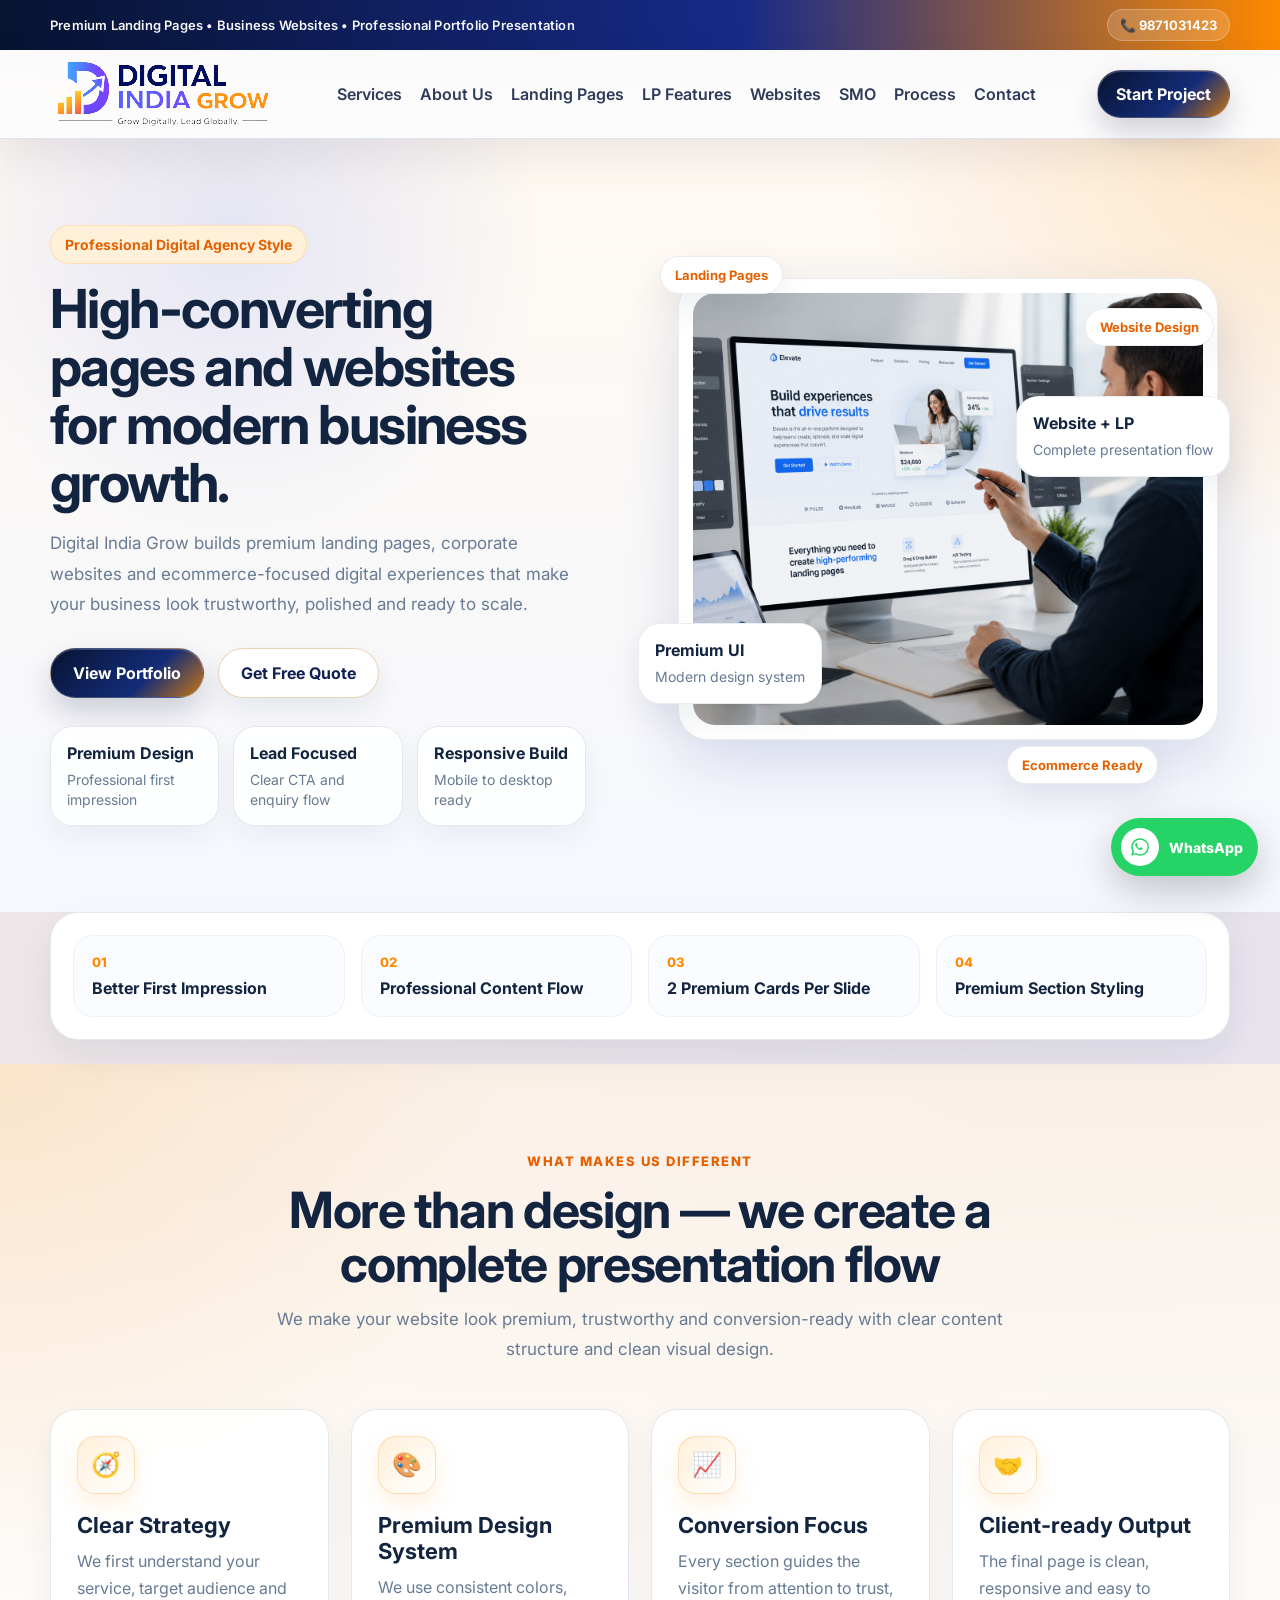
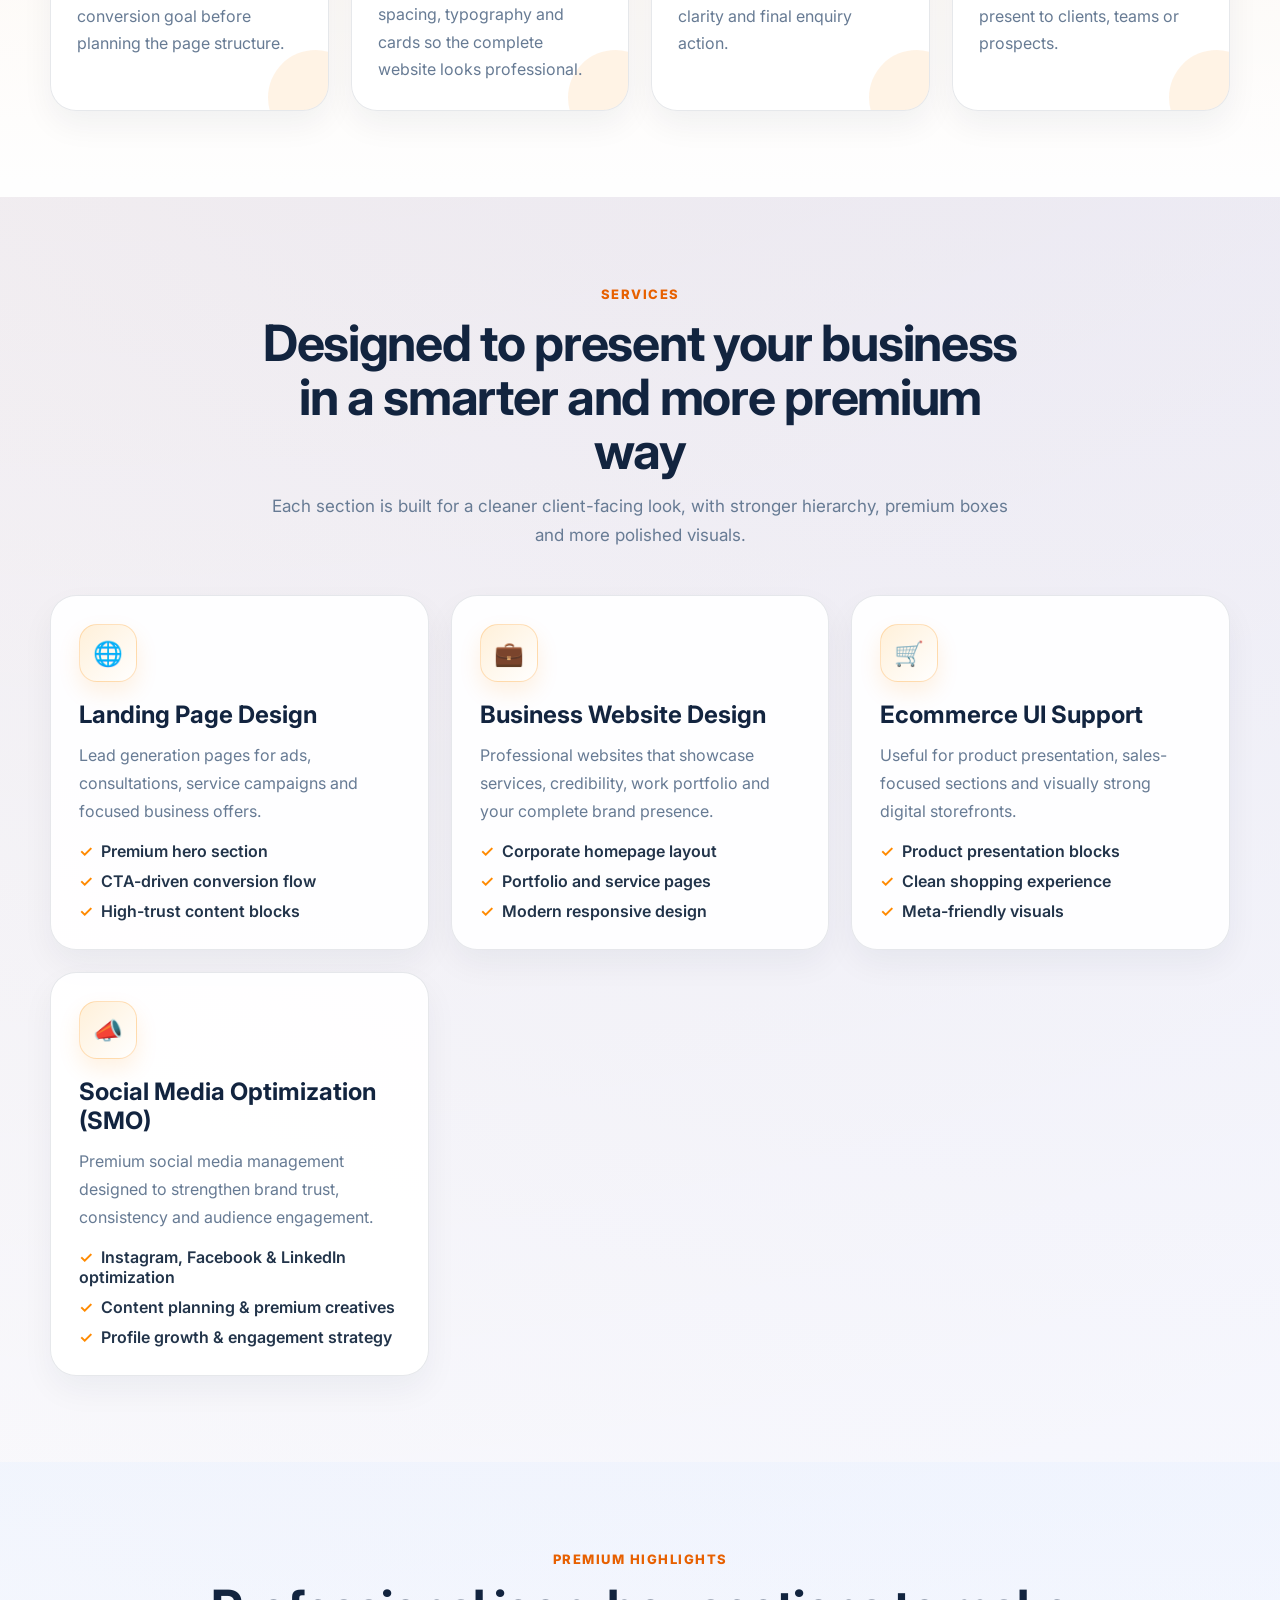
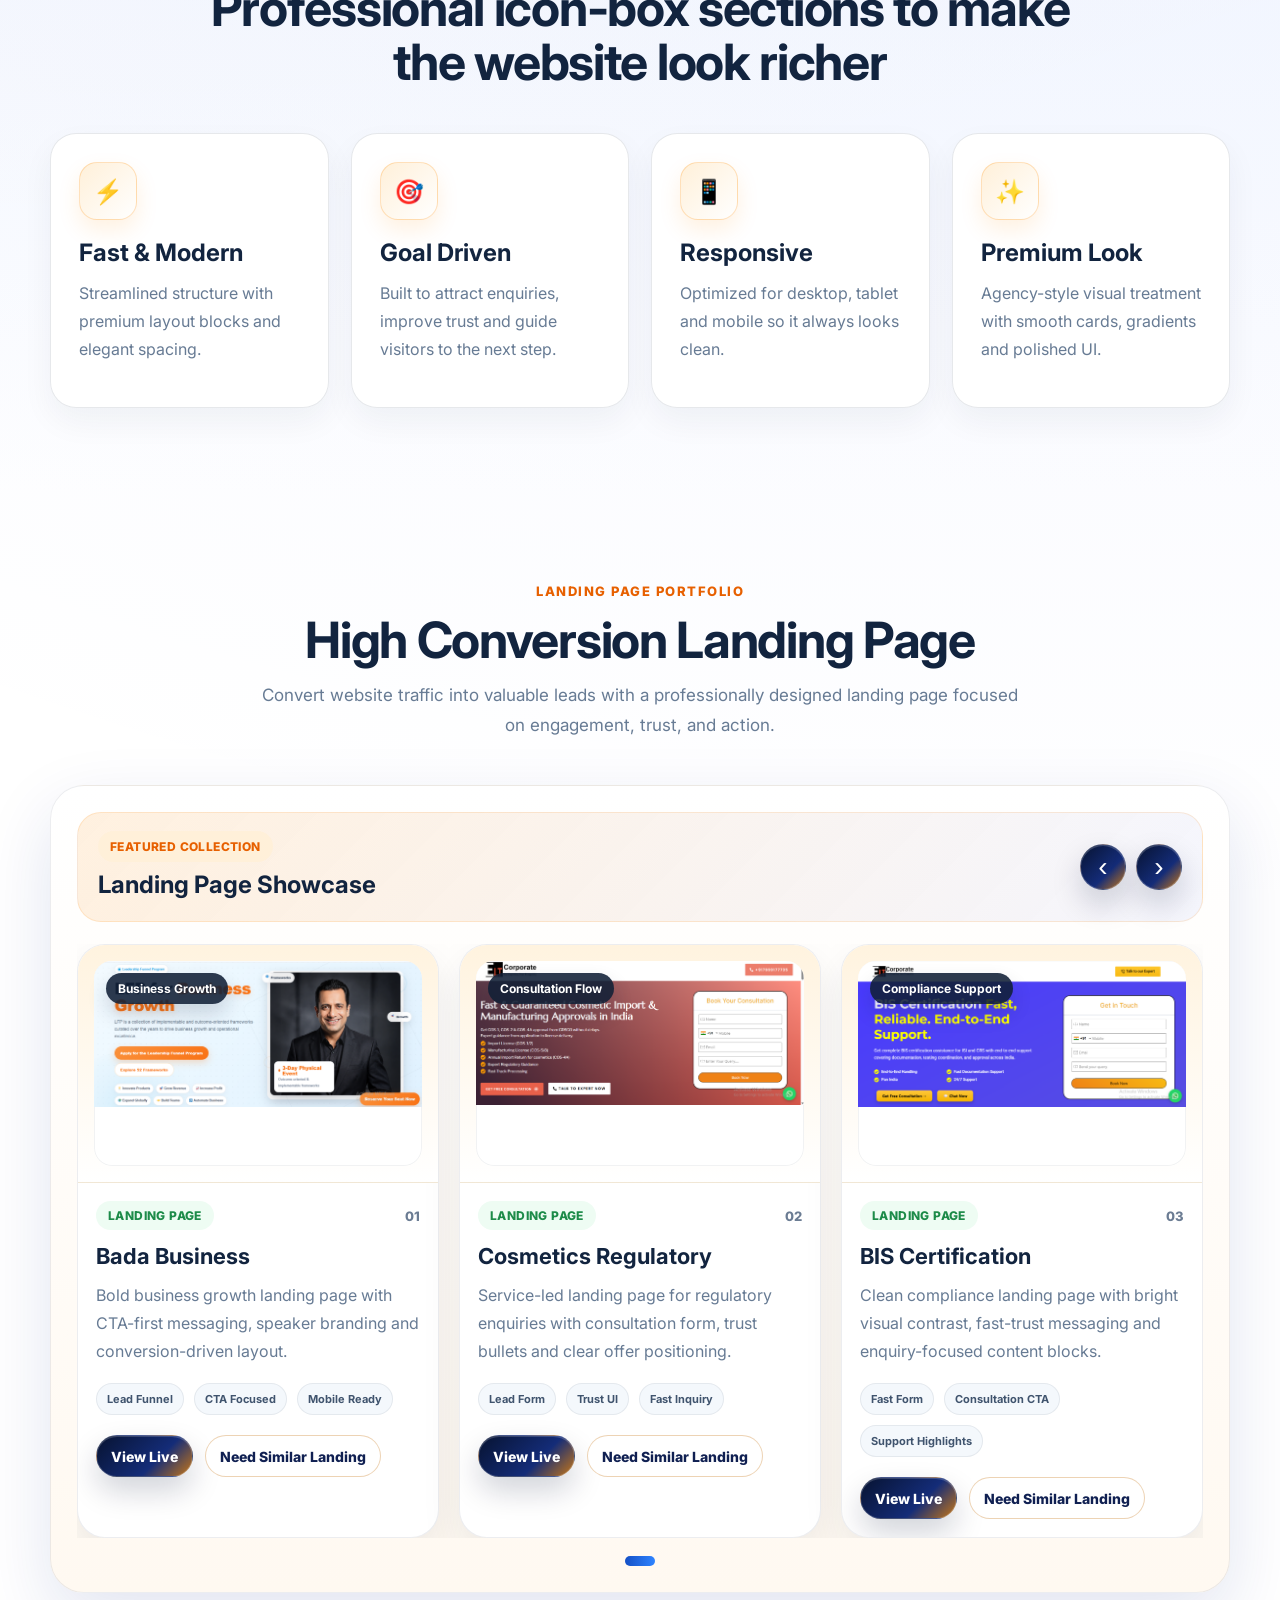
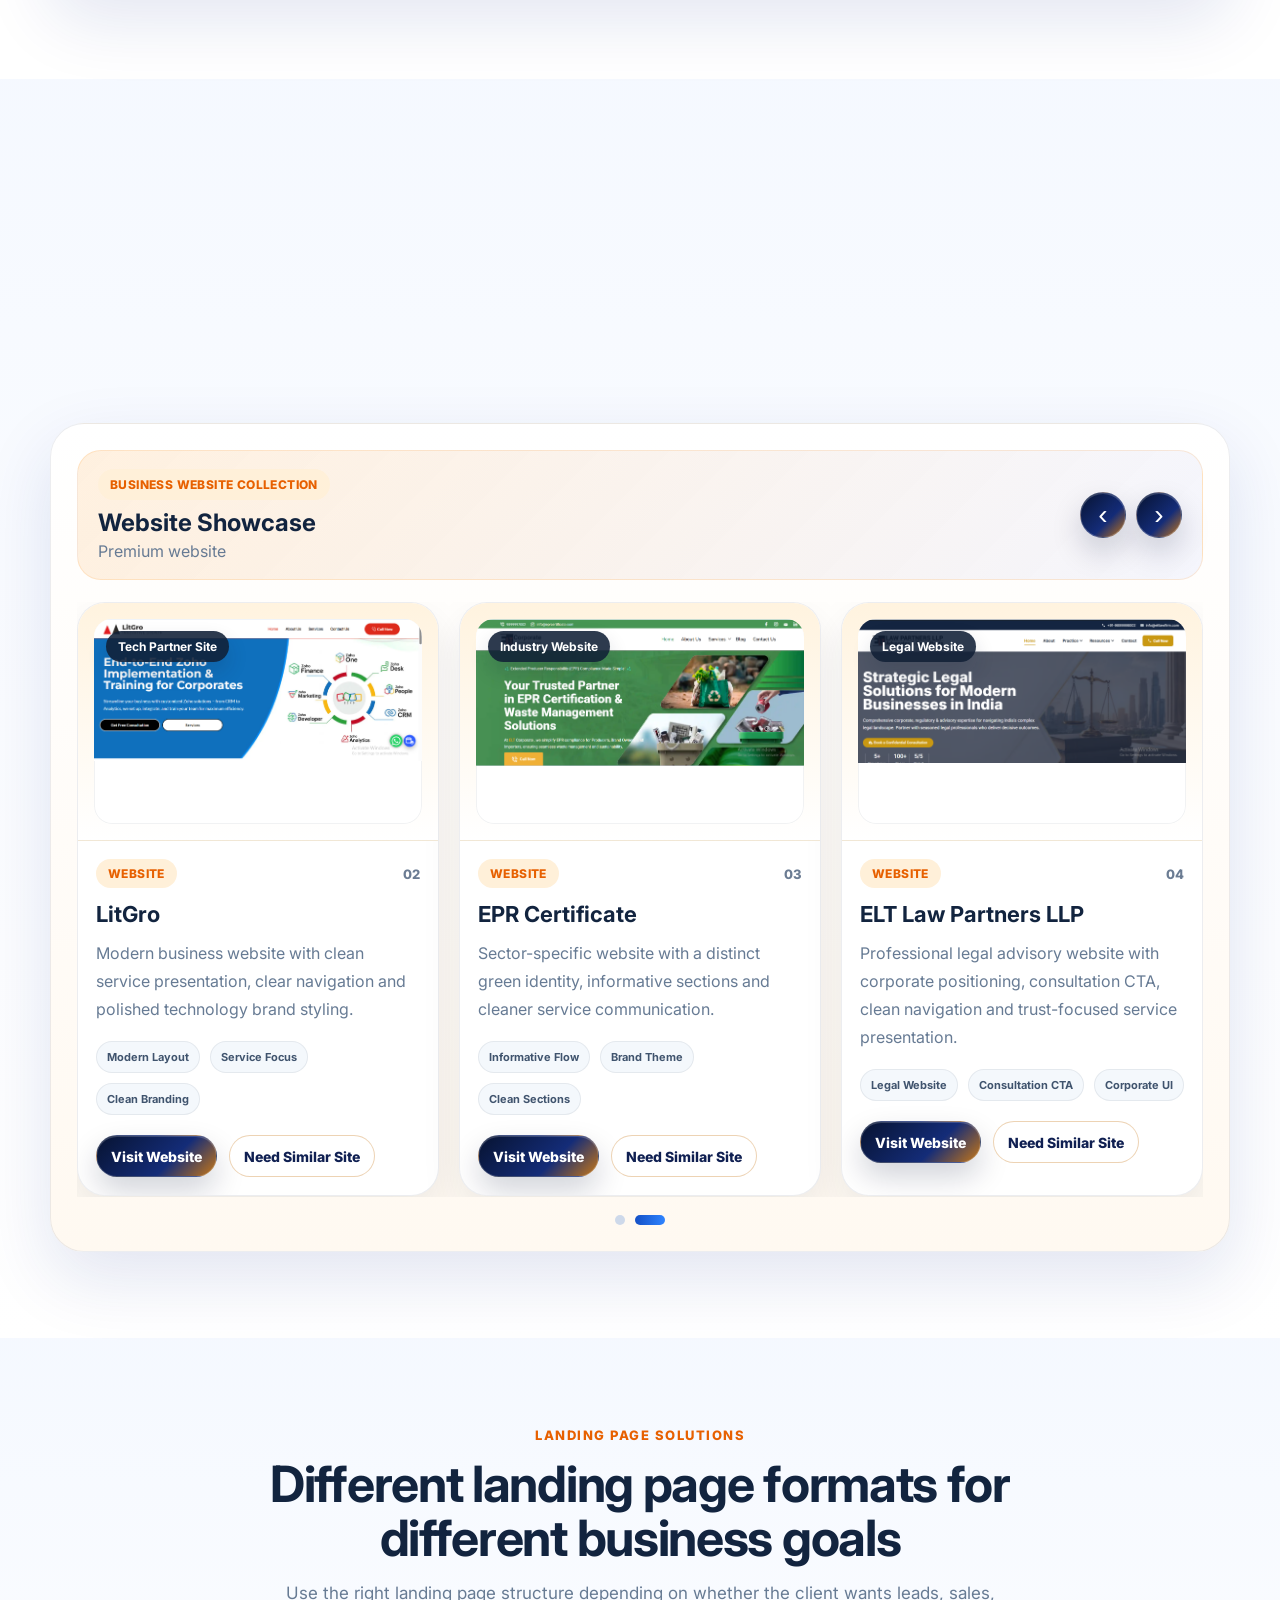
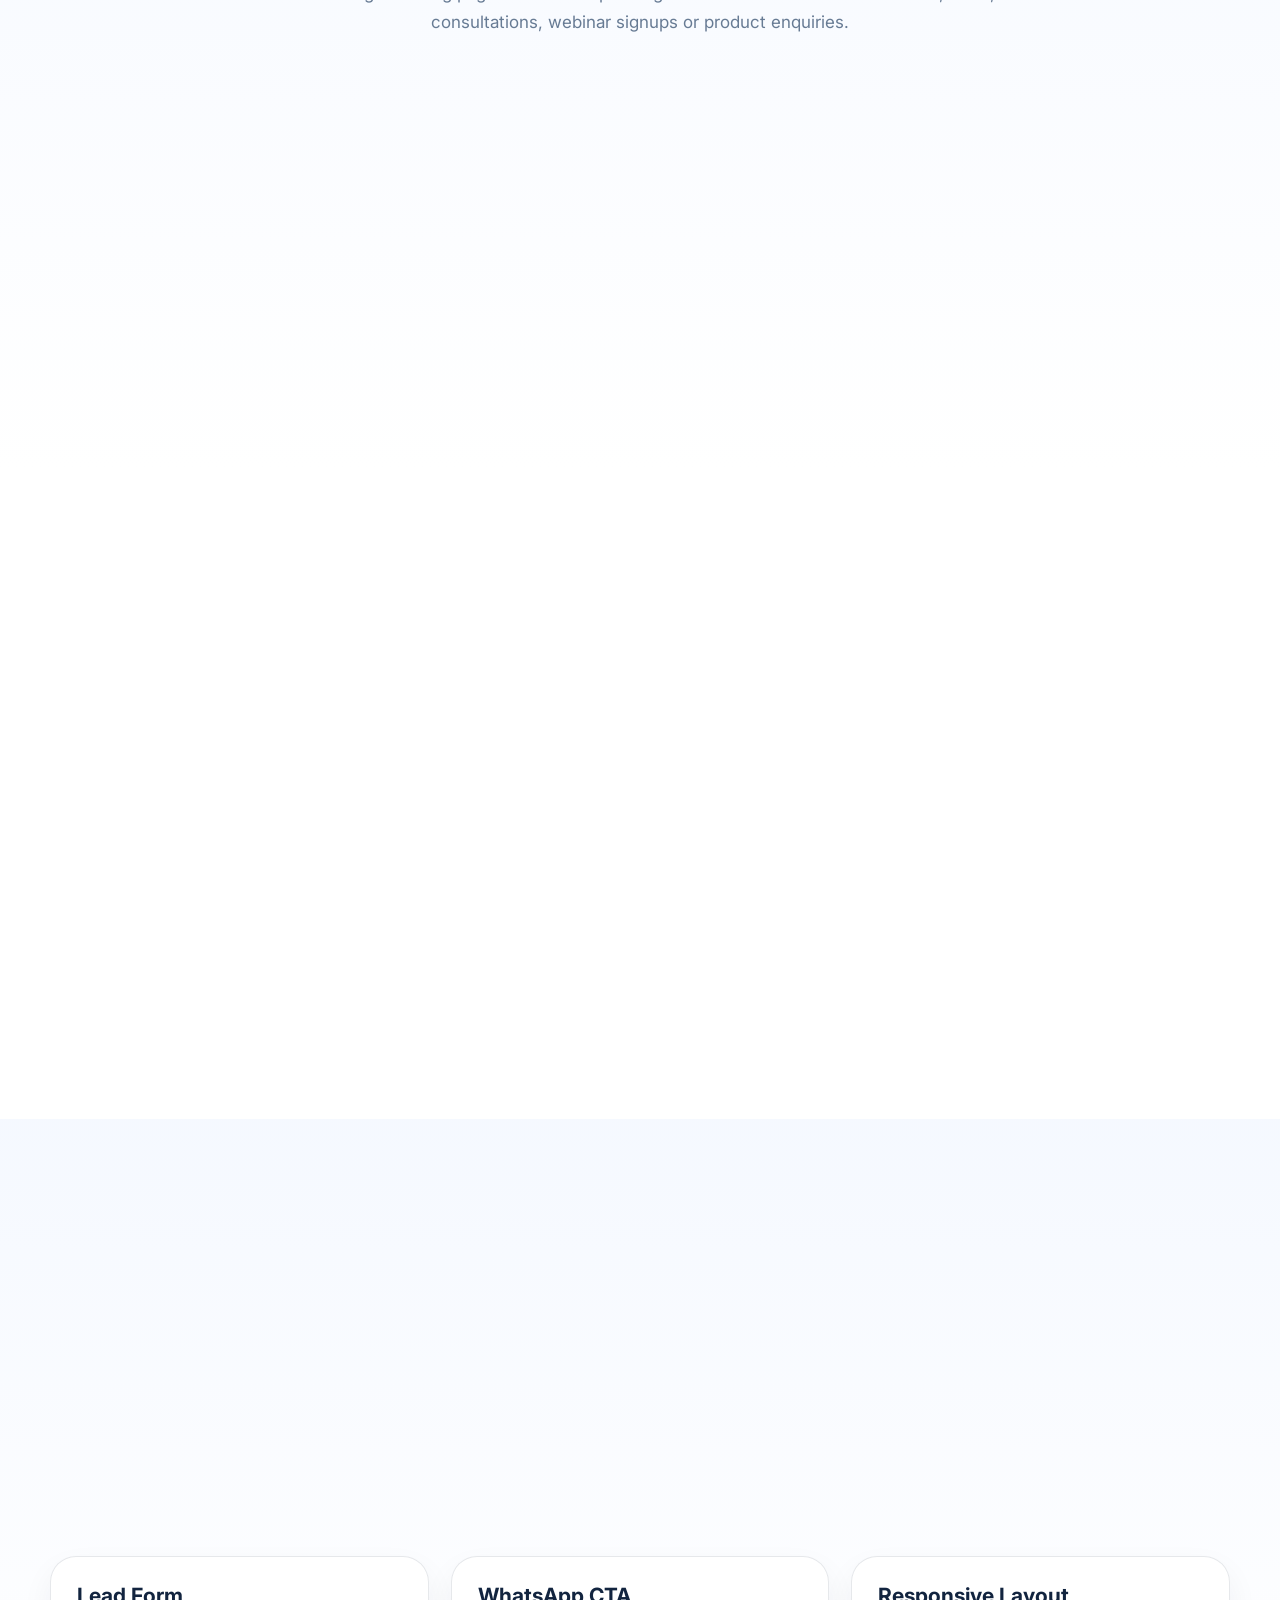
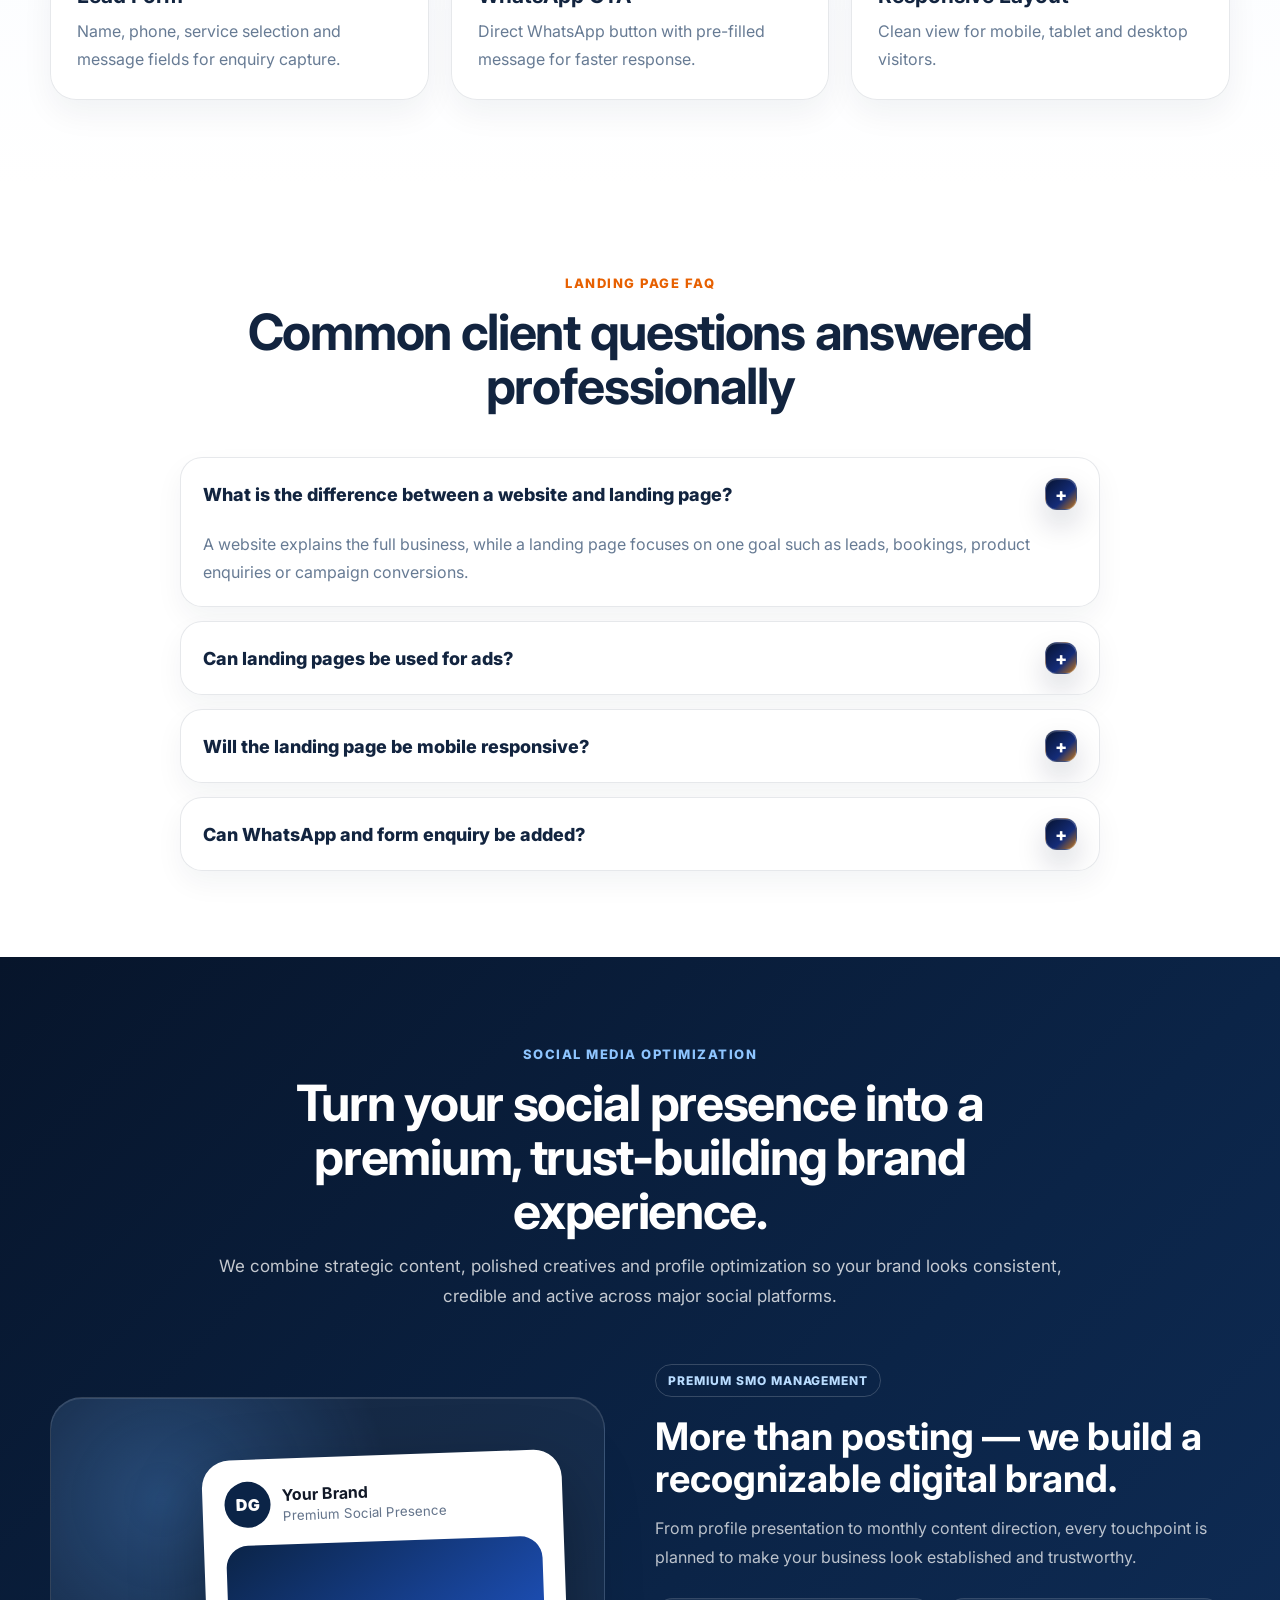
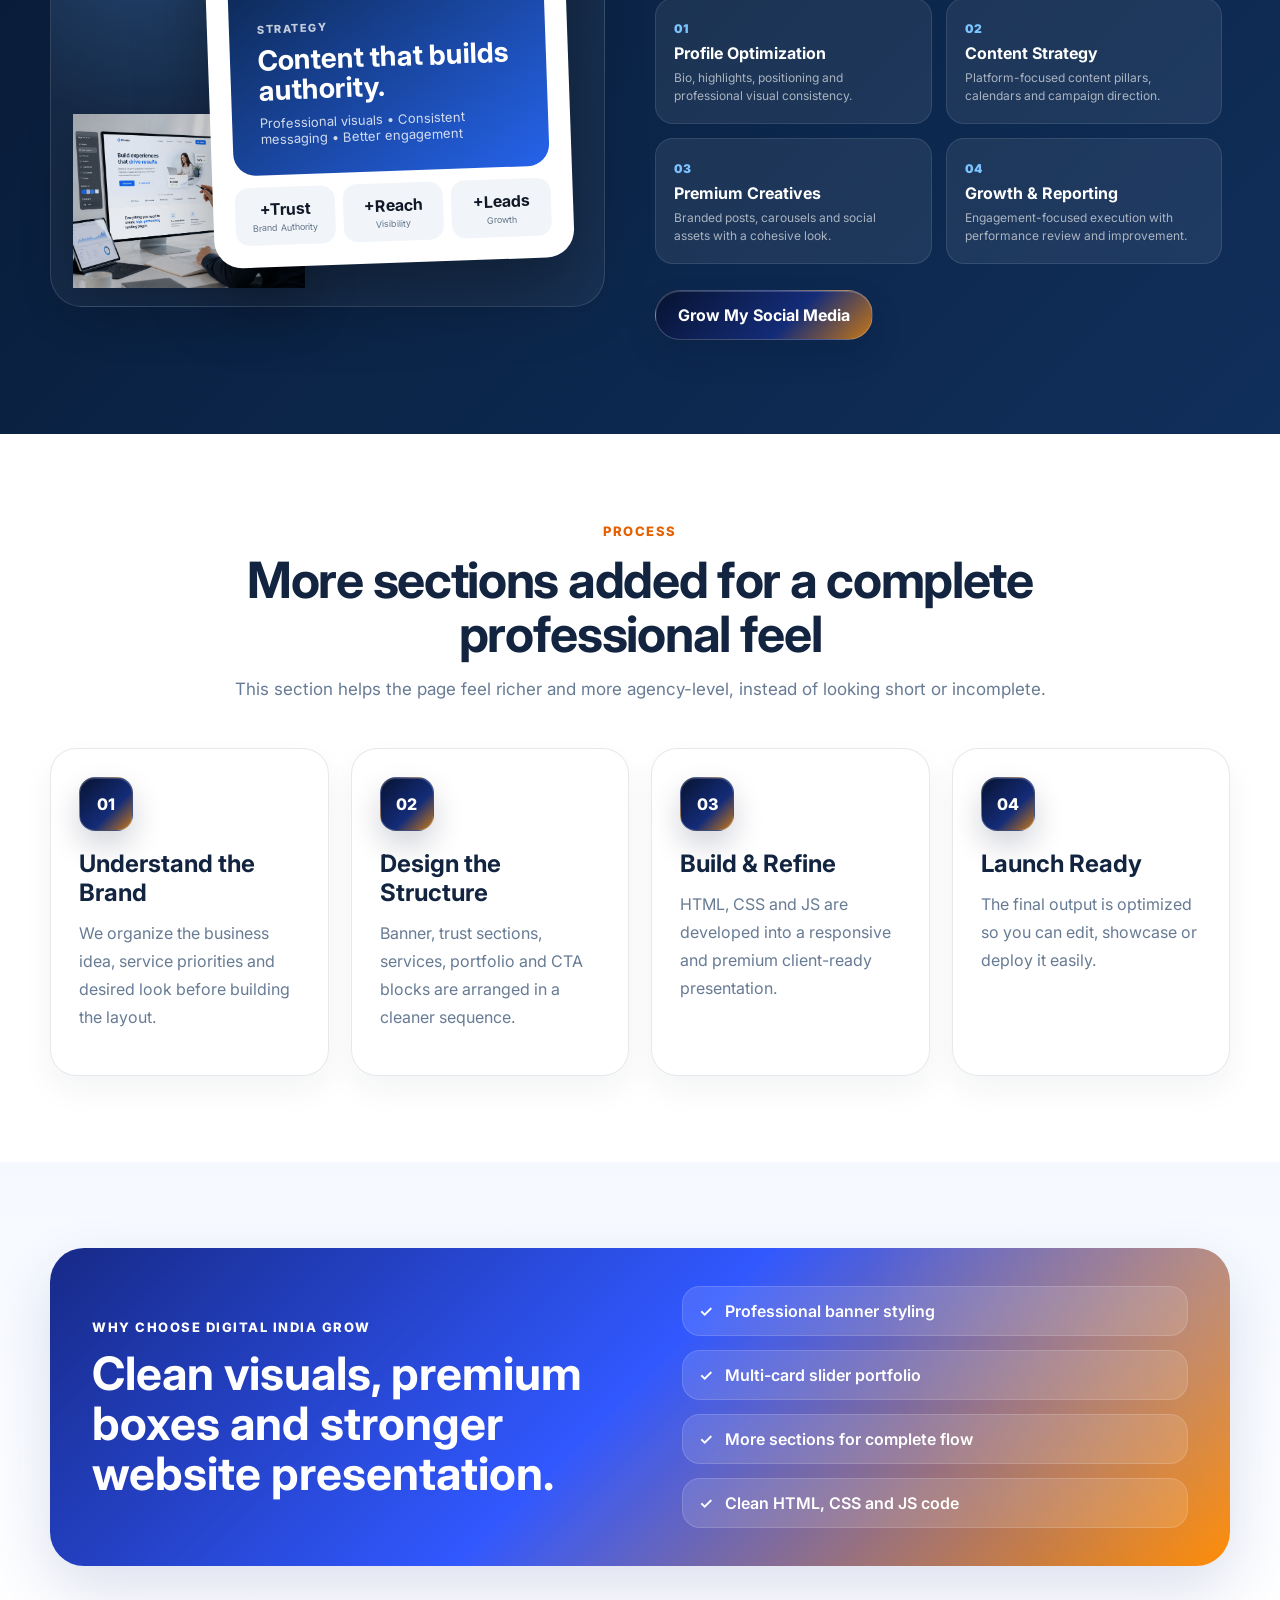
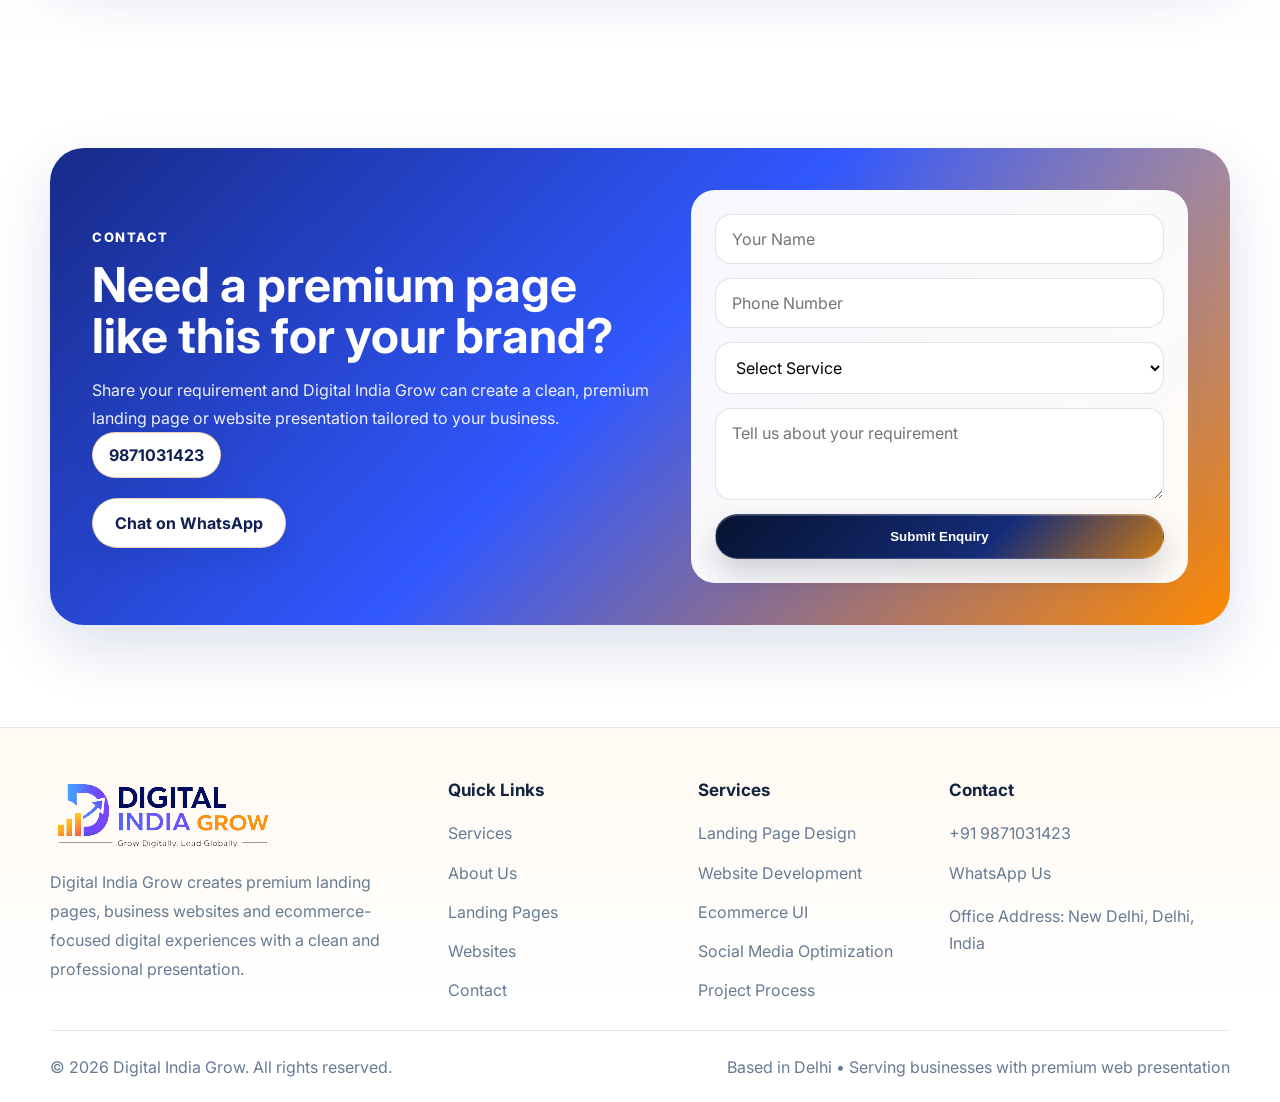
==== commit eaf09cc4: "Add files via upload" ====
--- a/index.html
+++ b/index.html
@@ -15,7 +15,6 @@
     <div class="container topbar-wrap">
       <div class="topbar-text">Premium Landing Pages • Business Websites • Professional Portfolio Presentation</div>
       <div class="topbar-contacts">
-        <a href="tel:706508015">📞 706508015</a>
         <a href="tel:9871031423">📞 9871031423</a>
       </div>
     </div>
@@ -35,6 +34,7 @@
         <a href="#landing-pages">Landing Pages</a>
         <a href="#lp-solutions">LP Features</a>
         <a href="#websites">Websites</a>
+        <a href="#smo">SMO</a>
         <a href="#process">Process</a>
         <a href="#contact">Contact</a>
       </nav>
@@ -169,6 +169,17 @@
               <li>Meta-friendly visuals</li>
             </ul>
           </article>
+
+          <article class="service-card reveal">
+            <div class="icon-box">📣</div>
+            <h3>Social Media Optimization (SMO)</h3>
+            <p>Premium social media management designed to strengthen brand trust, consistency and audience engagement.</p>
+            <ul>
+              <li>Instagram, Facebook & LinkedIn optimization</li>
+              <li>Content planning & premium creatives</li>
+              <li>Profile growth & engagement strategy</li>
+            </ul>
+          </article>
         </div>
       </div>
     </section>
@@ -482,6 +493,40 @@
 
     
 
+
+    <section class="section-pad smo-premium-section" id="smo">
+      <div class="container">
+        <div class="section-head reveal narrow">
+          <span class="eyebrow">Social Media Optimization</span>
+          <h2>Turn your social presence into a premium, trust-building brand experience.</h2>
+          <p>We combine strategic content, polished creatives and profile optimization so your brand looks consistent, credible and active across major social platforms.</p>
+        </div>
+        <div class="smo-premium-grid reveal">
+          <div class="smo-visual-card">
+            <div class="smo-visual-glow"></div>
+            <img class="smo-trust-image" src="assets/hero-human.png" alt="Professional social media strategy and brand trust" />
+            <div class="smo-phone-mock">
+              <div class="smo-profile-row"><span class="smo-avatar">DG</span><div><strong>Your Brand</strong><small>Premium Social Presence</small></div></div>
+              <div class="smo-post-mock"><span>STRATEGY</span><strong>Content that builds authority.</strong><p>Professional visuals • Consistent messaging • Better engagement</p></div>
+              <div class="smo-metrics"><div><strong>+Trust</strong><span>Brand Authority</span></div><div><strong>+Reach</strong><span>Visibility</span></div><div><strong>+Leads</strong><span>Growth</span></div></div>
+            </div>
+          </div>
+          <div class="smo-content-card">
+            <span class="smo-mini-label">Premium SMO Management</span>
+            <h3>More than posting — we build a recognizable digital brand.</h3>
+            <p>From profile presentation to monthly content direction, every touchpoint is planned to make your business look established and trustworthy.</p>
+            <div class="smo-feature-list">
+              <div><span>01</span><strong>Profile Optimization</strong><p>Bio, highlights, positioning and professional visual consistency.</p></div>
+              <div><span>02</span><strong>Content Strategy</strong><p>Platform-focused content pillars, calendars and campaign direction.</p></div>
+              <div><span>03</span><strong>Premium Creatives</strong><p>Branded posts, carousels and social assets with a cohesive look.</p></div>
+              <div><span>04</span><strong>Growth & Reporting</strong><p>Engagement-focused execution with performance review and improvement.</p></div>
+            </div>
+            <a href="#contact" class="btn btn-primary">Grow My Social Media</a>
+          </div>
+        </div>
+      </div>
+    </section>
+
     <section class="section-pad" id="process">
       <div class="container">
         <div class="section-head reveal narrow">
@@ -537,7 +582,6 @@
           <h2>Need a premium page like this for your brand?</h2>
           <p>Share your requirement and Digital India Grow can create a clean, premium landing page or website presentation tailored to your business.</p>
           <div class="contact-numbers">
-            <a href="tel:706508015">706508015</a>
             <a href="tel:9871031423">9871031423</a>
           </div>
           <a href="https://wa.me/919871031423?text=Hi%20Digital%20India%20Grow%2C%20I%20want%20a%20premium%20landing%20page%20or%20website%20for%20my%20brand." target="_blank" rel="noopener" class="btn btn-light">Chat on WhatsApp</a>
@@ -551,6 +595,7 @@
             <option>Website Development</option>
             <option>Ecommerce UI</option>
             <option>Portfolio Website</option>
+            <option>Social Media Optimization (SMO)</option>
           </select>
           <textarea id="message" placeholder="Tell us about your requirement"></textarea>
           <button type="submit" class="btn btn-primary">Submit Enquiry</button>
@@ -585,12 +630,12 @@
         <a href="#services">Landing Page Design</a>
         <a href="#services">Website Development</a>
         <a href="#services">Ecommerce UI</a>
+        <a href="#smo">Social Media Optimization</a>
         <a href="#process">Project Process</a>
       </div>
 
       <div class="footer-col footer-contact-col">
         <h4>Contact</h4>
-        <a href="tel:706508015">+91 706508015</a>
         <a href="tel:9871031423">+91 9871031423</a>
         <a href="https://wa.me/919871031423?text=Hi%20Digital%20India%20Grow%2C%20I%20want%20a%20premium%20landing%20page%20or%20website%20for%20my%20brand." target="_blank" rel="noopener">WhatsApp Us</a>
         <p class="footer-address">Office Address: New Delhi, Delhi, India</p>
@@ -603,6 +648,10 @@
     </div>
   </footer>
 
+
+  <a class="whatsapp-sticky" href="https://wa.me/919871031423?text=Hi%20Digital%20India%20Grow%2C%20I%20want%20to%20discuss%20my%20digital%20project." target="_blank" rel="noopener" aria-label="Chat on WhatsApp">
+    <span class="wa-icon" aria-hidden="true"><svg viewBox="0 0 32 32" width="22" height="22" fill="currentColor"><path d="M19.11 17.37c-.26-.13-1.55-.76-1.79-.85-.24-.09-.42-.13-.59.13-.17.26-.68.85-.83 1.02-.15.17-.31.2-.57.07-.26-.13-1.1-.41-2.1-1.3-.78-.69-1.3-1.54-1.45-1.8-.15-.26-.02-.4.11-.53.12-.12.26-.31.39-.46.13-.15.17-.26.26-.44.09-.17.04-.33-.02-.46-.07-.13-.59-1.43-.81-1.96-.21-.51-.43-.44-.59-.45h-.5c-.17 0-.46.07-.7.33-.24.26-.92.9-.92 2.2s.94 2.55 1.07 2.72c.13.17 1.85 2.82 4.48 3.96.63.27 1.11.43 1.49.55.63.2 1.2.17 1.65.1.5-.07 1.55-.63 1.77-1.24.22-.61.22-1.13.15-1.24-.07-.11-.24-.17-.5-.3Z"/><path d="M16.03 3.2c-7.08 0-12.84 5.71-12.84 12.73 0 2.25.6 4.45 1.73 6.38L3.1 28.8l6.69-1.75a12.95 12.95 0 0 0 6.24 1.59h.01c7.08 0 12.84-5.71 12.84-12.73 0-3.4-1.34-6.6-3.77-9-2.43-2.4-5.66-3.72-9.08-3.72Zm0 23.29h-.01c-1.9 0-3.76-.51-5.38-1.47l-.39-.23-3.97 1.04 1.06-3.85-.25-.4a10.5 10.5 0 0 1-1.62-5.65c0-5.85 4.8-10.6 10.7-10.6 2.86 0 5.55 1.1 7.57 3.1 2.02 2 3.14 4.66 3.14 7.49 0 5.85-4.8 10.6-10.85 10.6Z"/></svg></span><span class="wa-text">WhatsApp</span>
+  </a>
   <script src="script.js"></script>
 </body>
-</html>
+</html>
--- a/style.css
+++ b/style.css
@@ -1178,3 +1178,23 @@
   color: #102052;
   border-color: rgba(199,119,22,.32);
 }
+
+/* === SMO + Sticky WhatsApp additions === */
+.whatsapp-sticky{position:fixed;right:22px;bottom:24px;z-index:9999;display:flex;align-items:center;gap:10px;padding:10px 15px 10px 10px;border-radius:999px;background:#25D366;color:#fff;text-decoration:none;font-family:Inter,sans-serif;font-weight:800;box-shadow:0 14px 38px rgba(0,0,0,.22);transition:.25s ease}
+    .whatsapp-sticky:hover{transform:translateY(-3px);box-shadow:0 18px 44px rgba(0,0,0,.28)}
+    .wa-icon{width:38px;height:38px;border-radius:50%;display:grid;place-items:center;background:#fff;color:#25D366;font-size:20px}.wa-text{font-size:14px}
+    .smo-premium-section{position:relative;overflow:hidden;background:linear-gradient(135deg,#07152b 0%,#0b2447 55%,#102f5b 100%);color:#fff}
+    .smo-premium-section .section-head h2,.smo-premium-section .section-head p{color:#fff}.smo-premium-section .section-head p{opacity:.76}.smo-premium-section .eyebrow{color:#8ec5ff}
+    .smo-premium-grid{display:grid;grid-template-columns:1fr 1.05fr;gap:42px;align-items:center;margin-top:44px}
+    .smo-visual-card{min-height:510px;border:1px solid rgba(255,255,255,.13);border-radius:32px;padding:36px;position:relative;display:grid;place-items:center;background:radial-gradient(circle at 20% 20%,rgba(74,144,226,.32),transparent 38%),rgba(255,255,255,.05);box-shadow:inset 0 1px 0 rgba(255,255,255,.12)}
+    .smo-phone-mock{width:min(360px,100%);padding:22px;border-radius:28px;background:#fff;color:#111827;box-shadow:0 30px 70px rgba(0,0,0,.35);transform:rotate(-2deg)}
+    .smo-profile-row{display:flex;gap:12px;align-items:center;margin-bottom:18px}.smo-profile-row small{display:block;color:#64748b;margin-top:3px}.smo-avatar{width:46px;height:46px;border-radius:50%;display:grid;place-items:center;background:#0b2447;color:#fff;font-weight:900}
+    .smo-post-mock{min-height:230px;border-radius:22px;padding:28px;display:flex;flex-direction:column;justify-content:flex-end;background:linear-gradient(145deg,#0b2447,#2563eb);color:#fff}.smo-post-mock span{font-size:11px;letter-spacing:.14em;font-weight:800;opacity:.75}.smo-post-mock strong{font-size:28px;line-height:1.05;margin:10px 0}.smo-post-mock p{font-size:13px;opacity:.8;margin:0}
+    .smo-metrics{display:grid;grid-template-columns:repeat(3,1fr);gap:8px;margin-top:12px}.smo-metrics div{padding:12px 7px;text-align:center;border-radius:14px;background:#f1f5f9}.smo-metrics strong,.smo-metrics span{display:block}.smo-metrics span{font-size:9px;color:#64748b;margin-top:3px}
+    .smo-content-card{padding:8px}.smo-mini-label{display:inline-block;padding:8px 12px;border:1px solid rgba(255,255,255,.18);border-radius:999px;font-size:12px;font-weight:800;letter-spacing:.08em;text-transform:uppercase;color:#b9dcff}.smo-content-card h3{font-size:38px;line-height:1.12;margin:18px 0 14px;color:#fff}.smo-content-card>p{color:rgba(255,255,255,.72);line-height:1.8}
+    .smo-feature-list{display:grid;grid-template-columns:1fr 1fr;gap:14px;margin:26px 0}.smo-feature-list>div{padding:18px;border-radius:18px;background:rgba(255,255,255,.07);border:1px solid rgba(255,255,255,.10)}.smo-feature-list span{color:#7cc4ff;font-weight:900;font-size:12px}.smo-feature-list strong{display:block;margin:6px 0;color:#fff}.smo-feature-list p{font-size:12px;line-height:1.5;color:rgba(255,255,255,.62);margin:0}
+    @media(max-width:900px){.smo-premium-grid{grid-template-columns:1fr}.smo-content-card h3{font-size:31px}.smo-visual-card{min-height:440px}.wa-text{display:none}.whatsapp-sticky{padding:9px;right:14px;bottom:16px}}
+    @media(max-width:600px){.smo-feature-list{grid-template-columns:1fr}.smo-visual-card{padding:20px;min-height:390px}.smo-post-mock{min-height:190px}.smo-post-mock strong{font-size:23px}}
+
+.smo-trust-image{position:absolute;left:22px;bottom:18px;width:42%;max-height:310px;object-fit:contain;object-position:bottom left;filter:drop-shadow(0 22px 28px rgba(0,0,0,.25));opacity:.96;z-index:1}.smo-phone-mock{position:relative;z-index:2;margin-left:auto}.wa-icon svg{display:block}
+@media(max-width:600px){.smo-trust-image{width:38%;opacity:.75;left:8px;bottom:8px}}
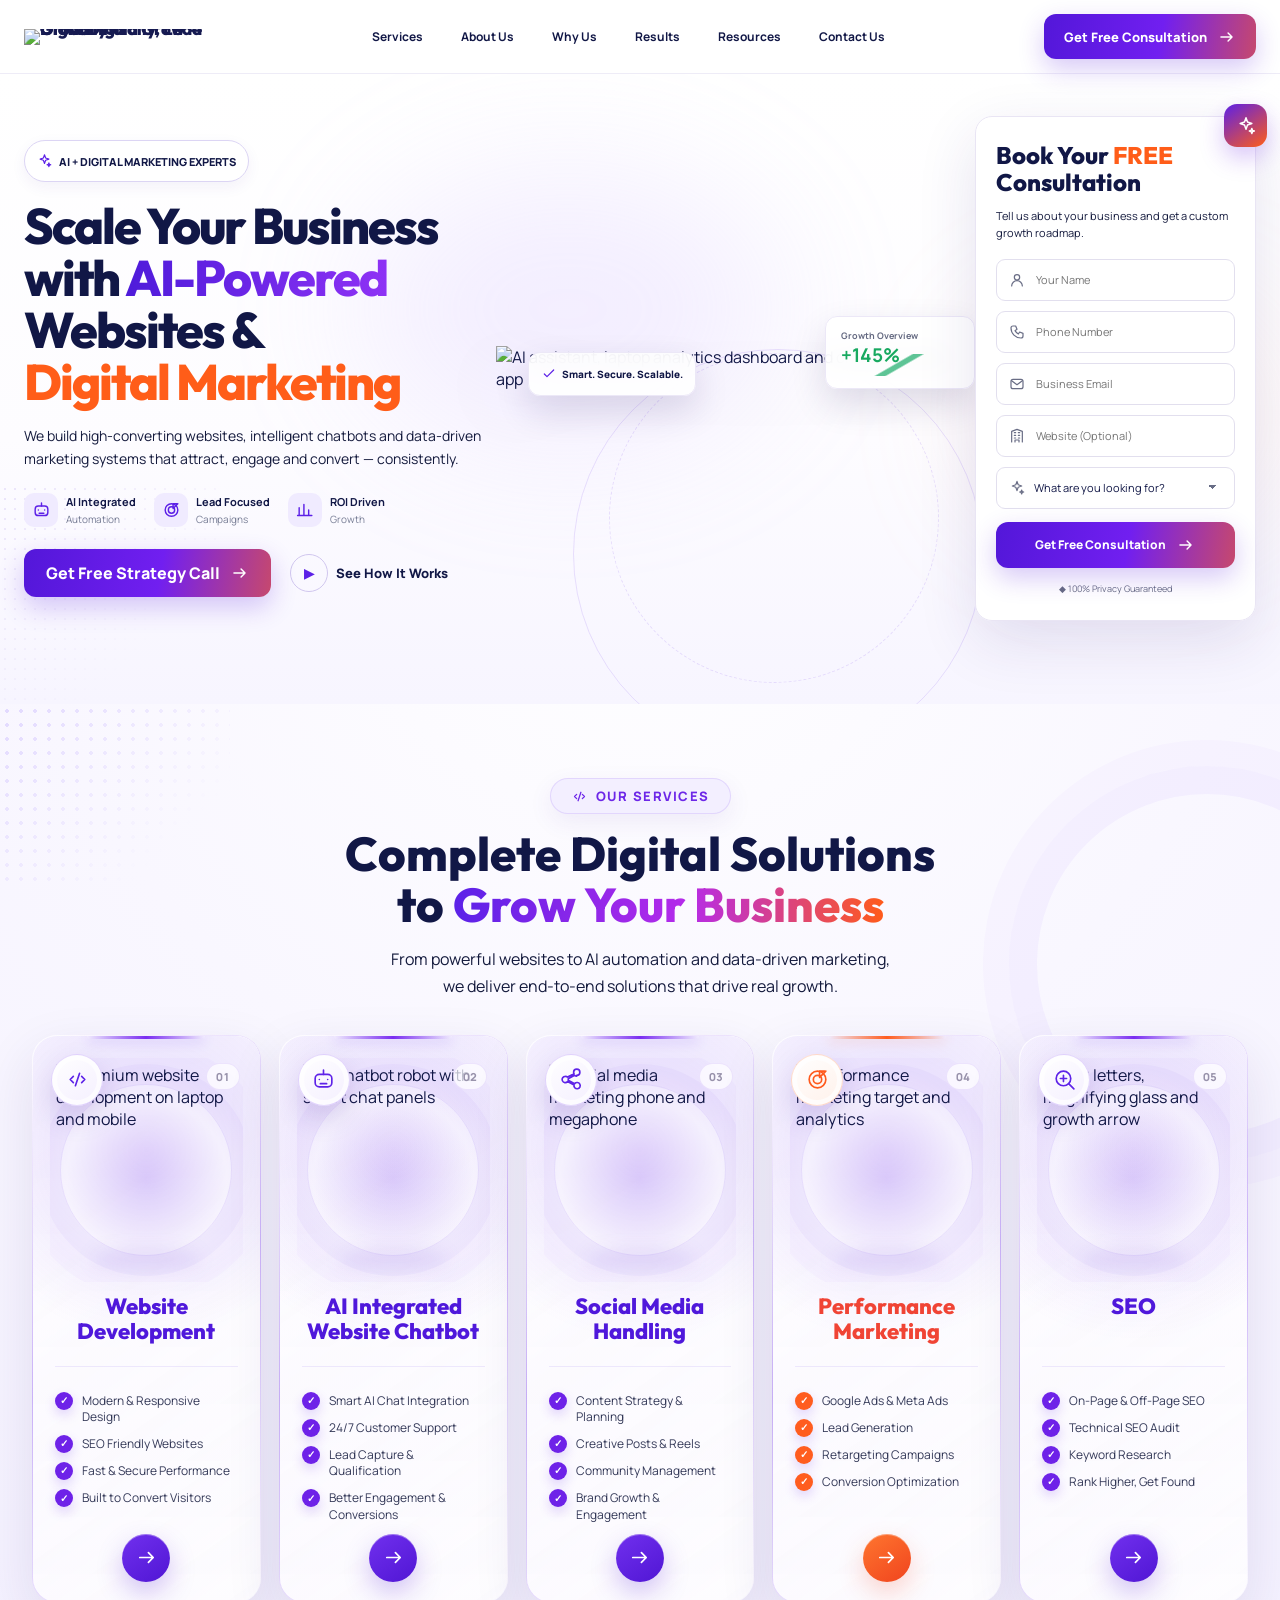
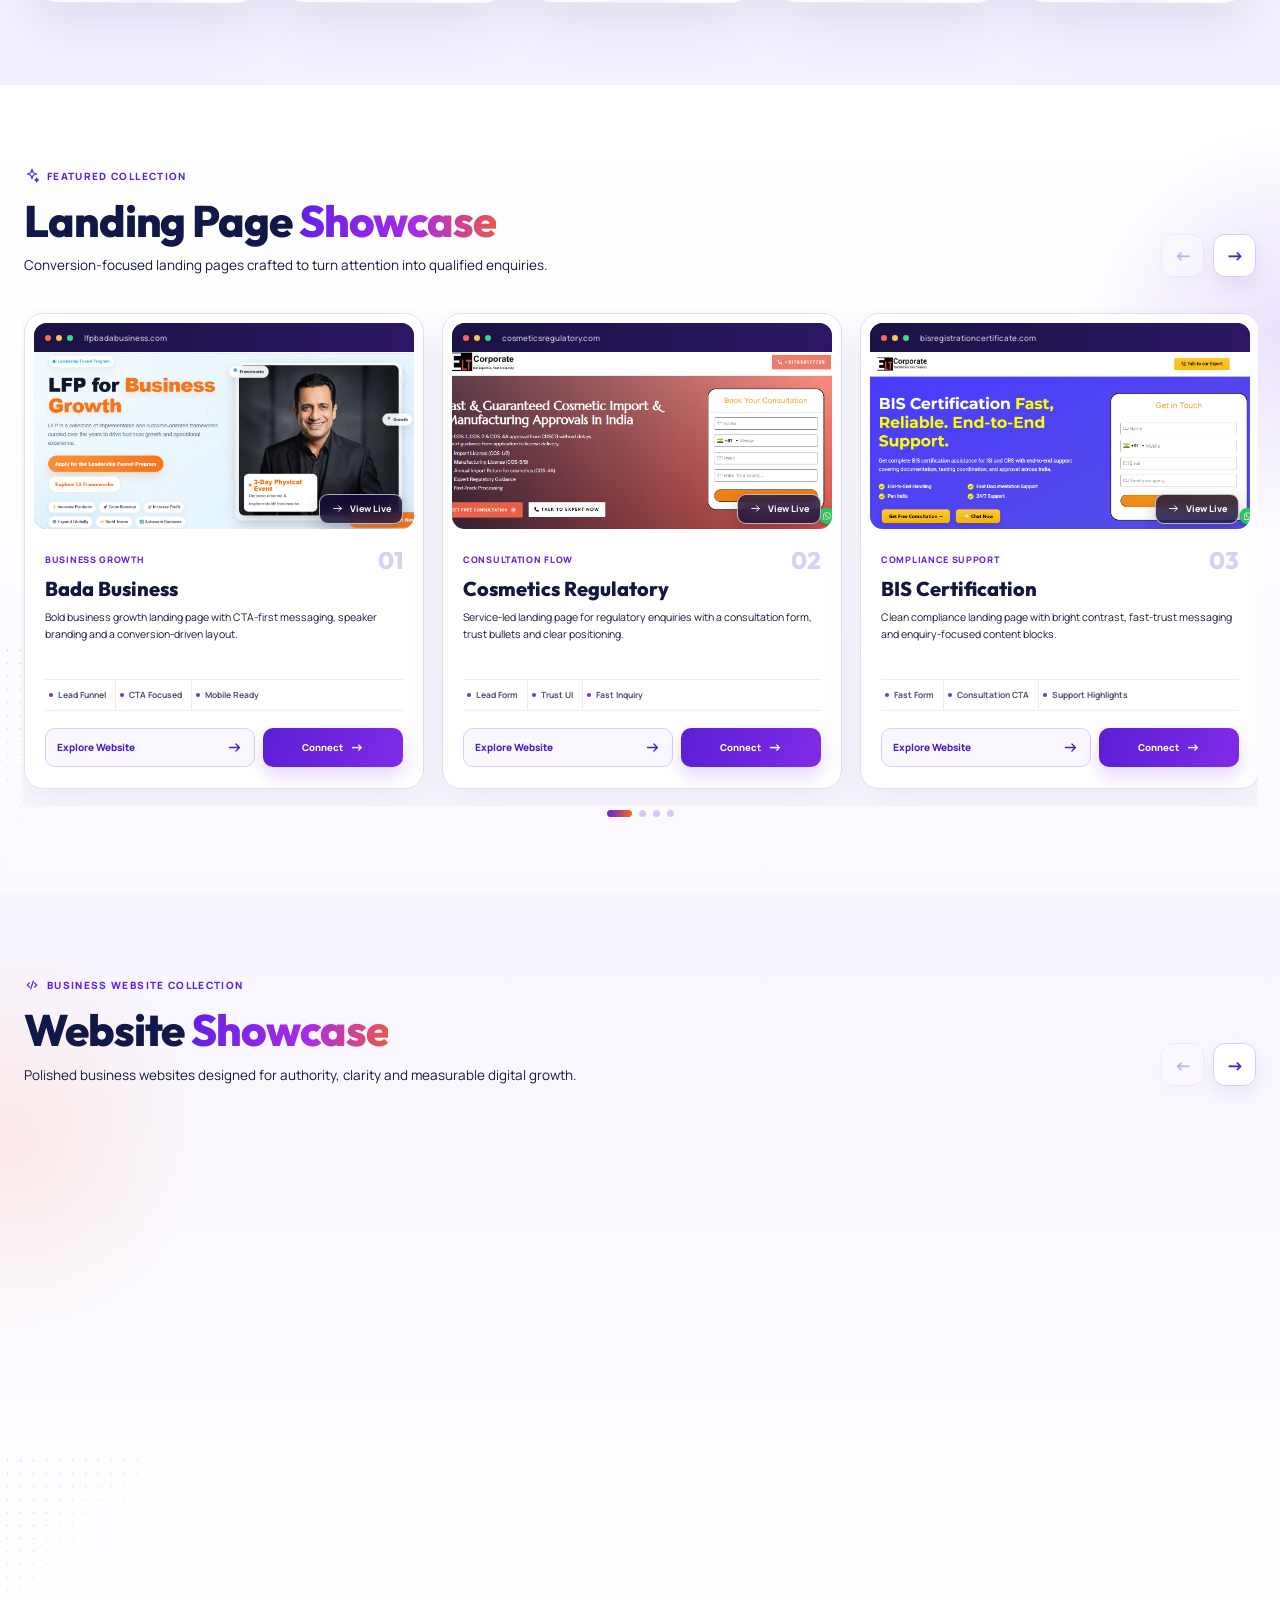
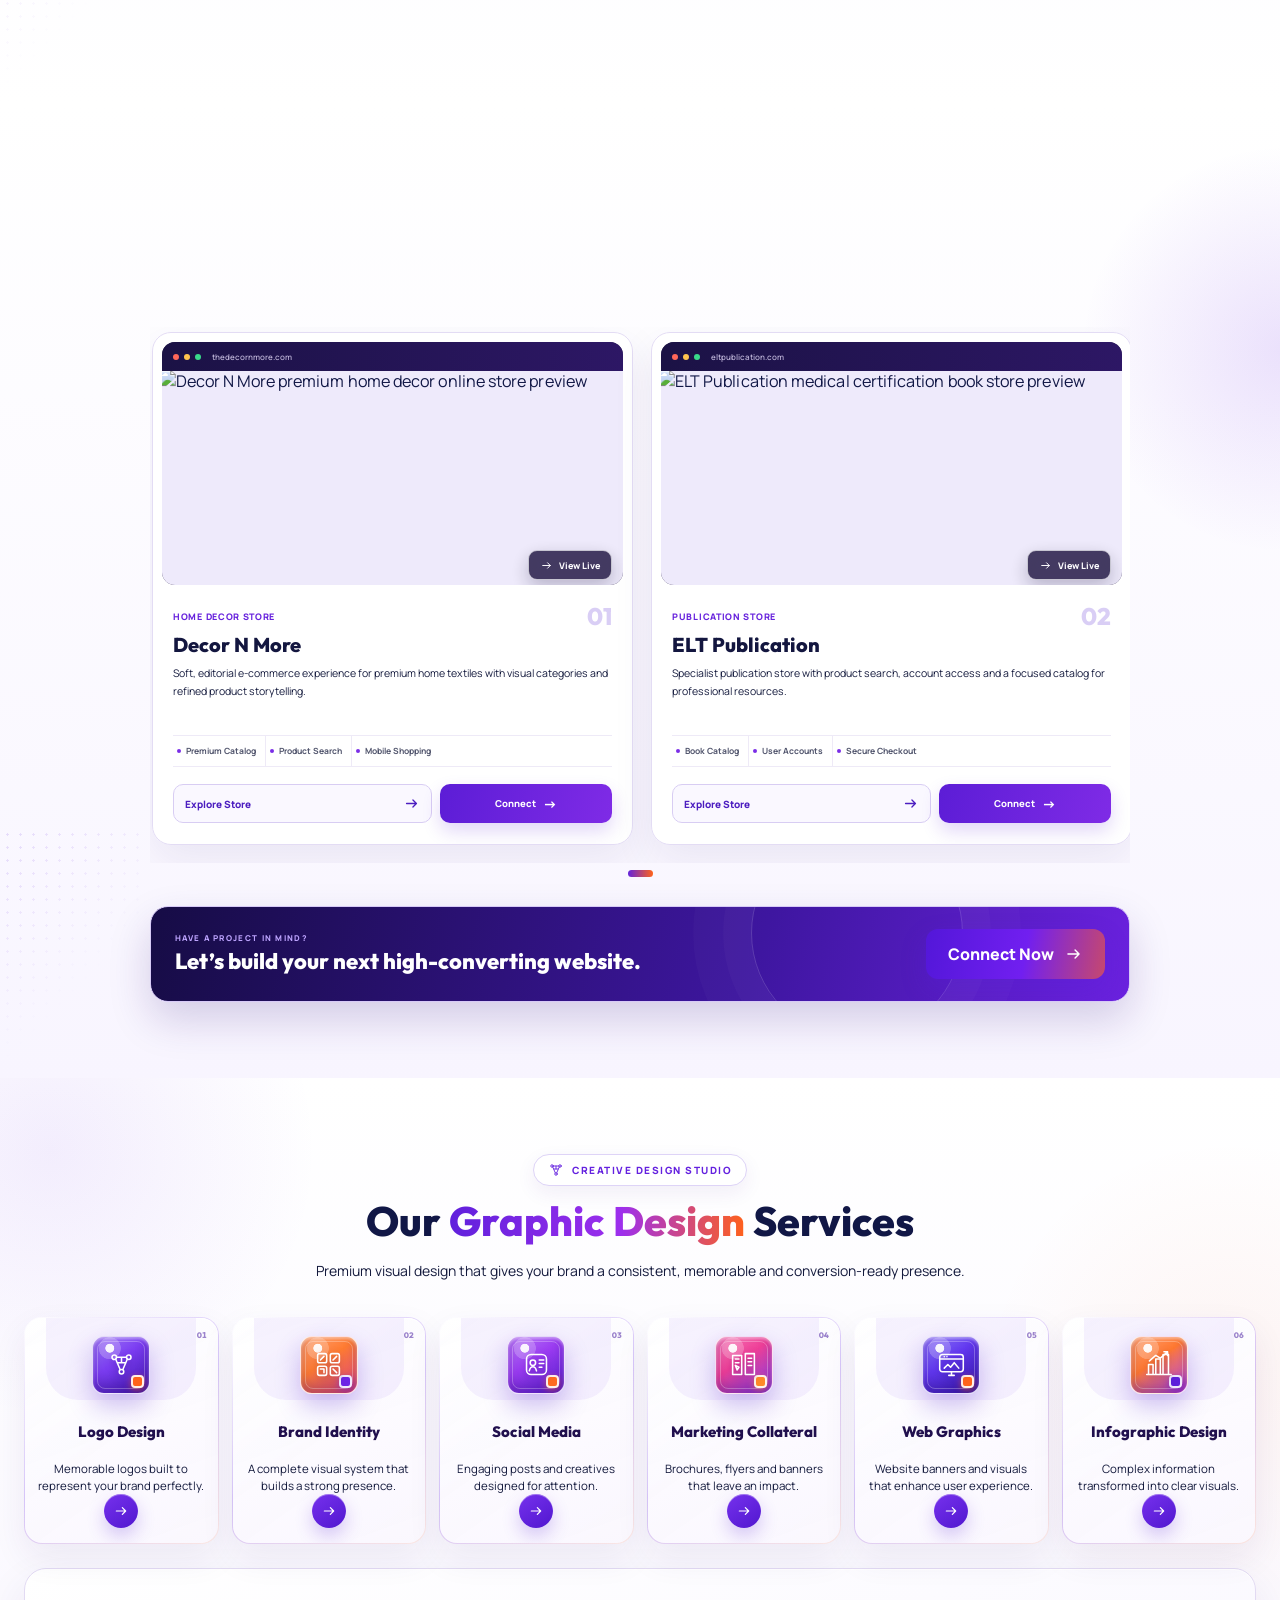
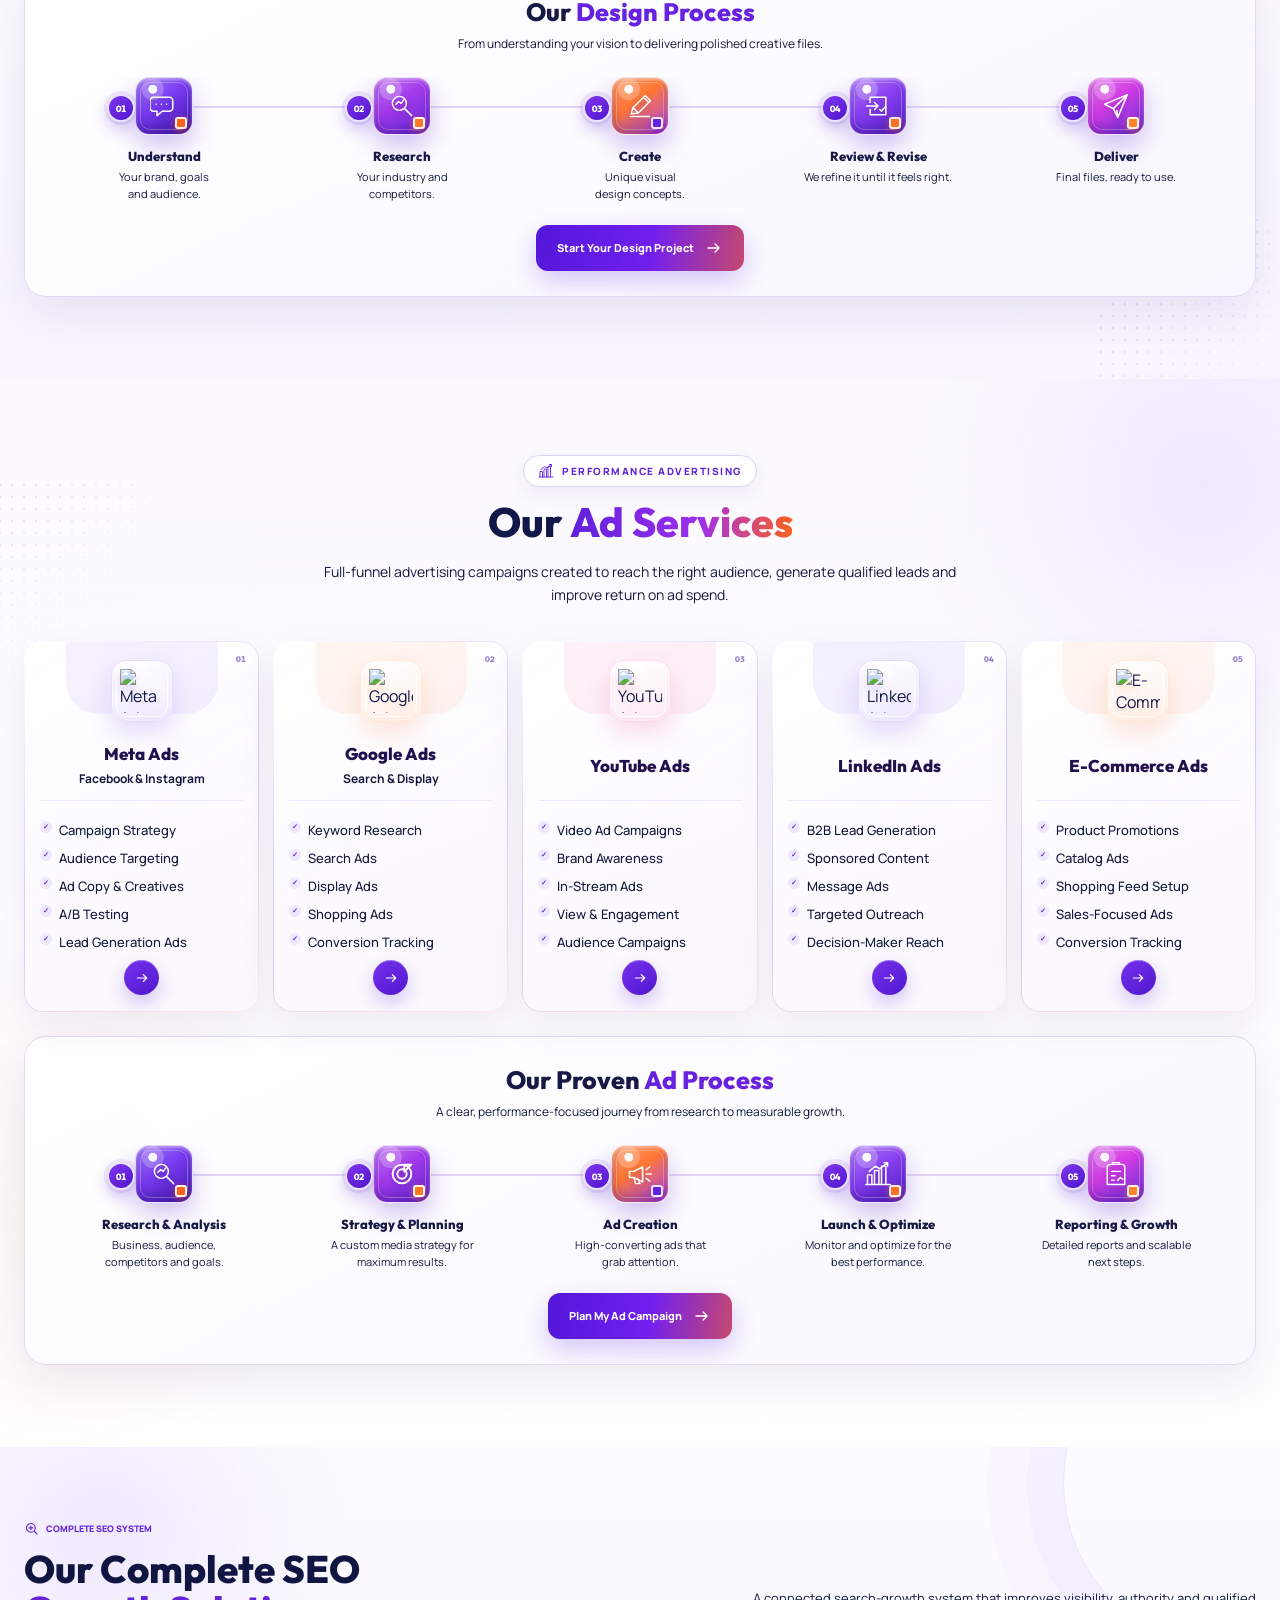
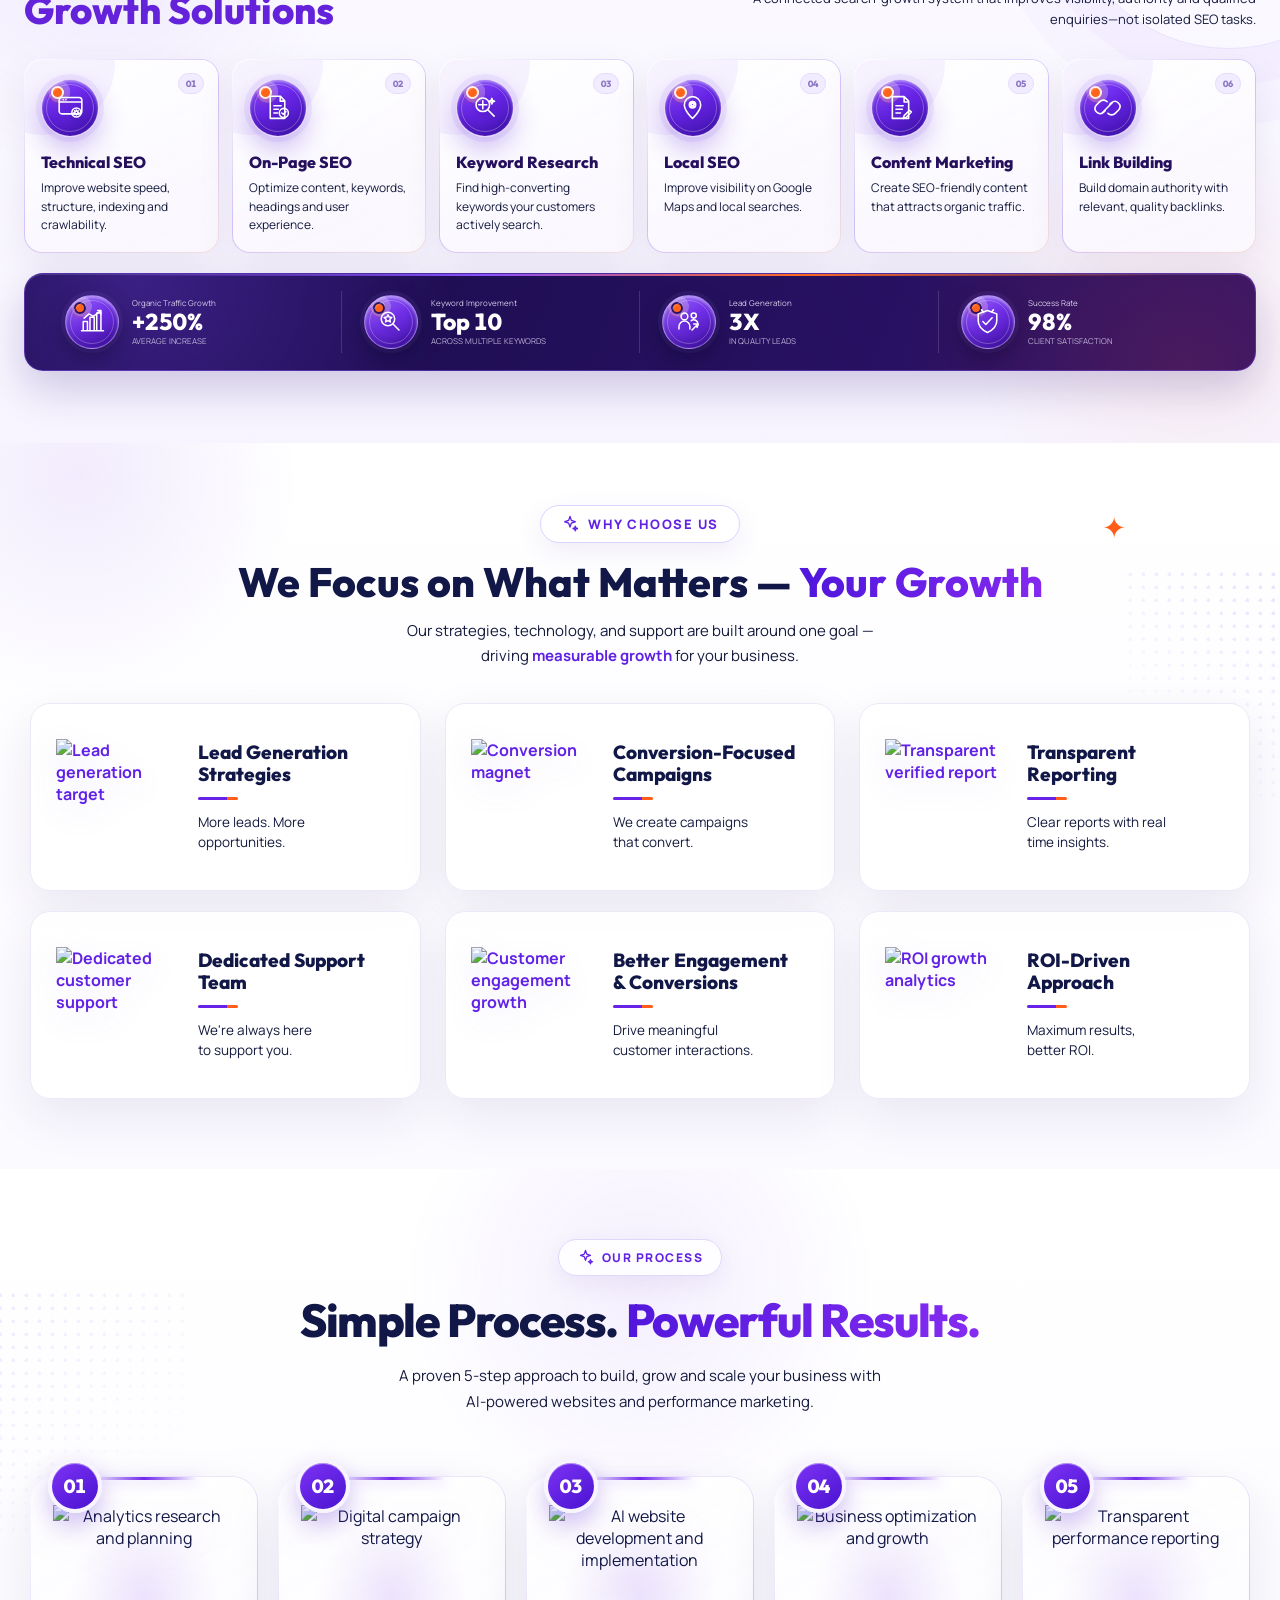
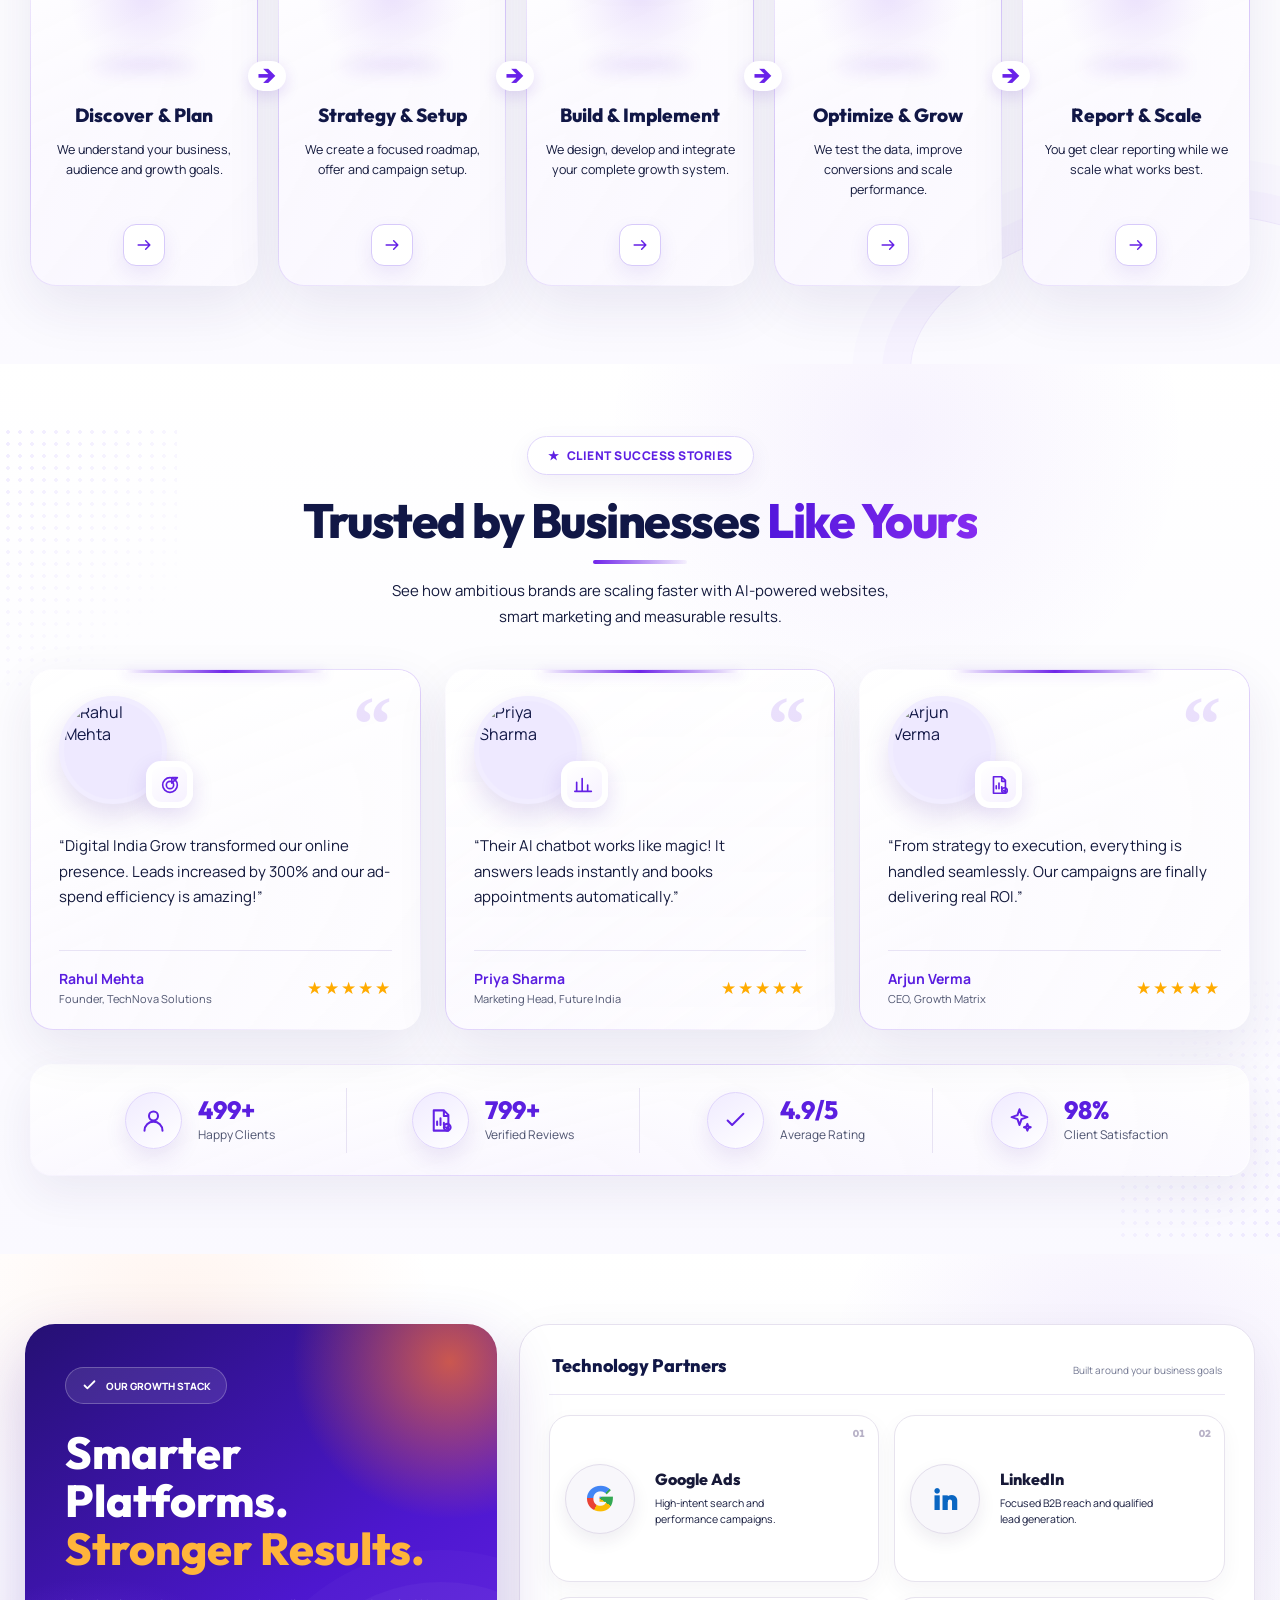
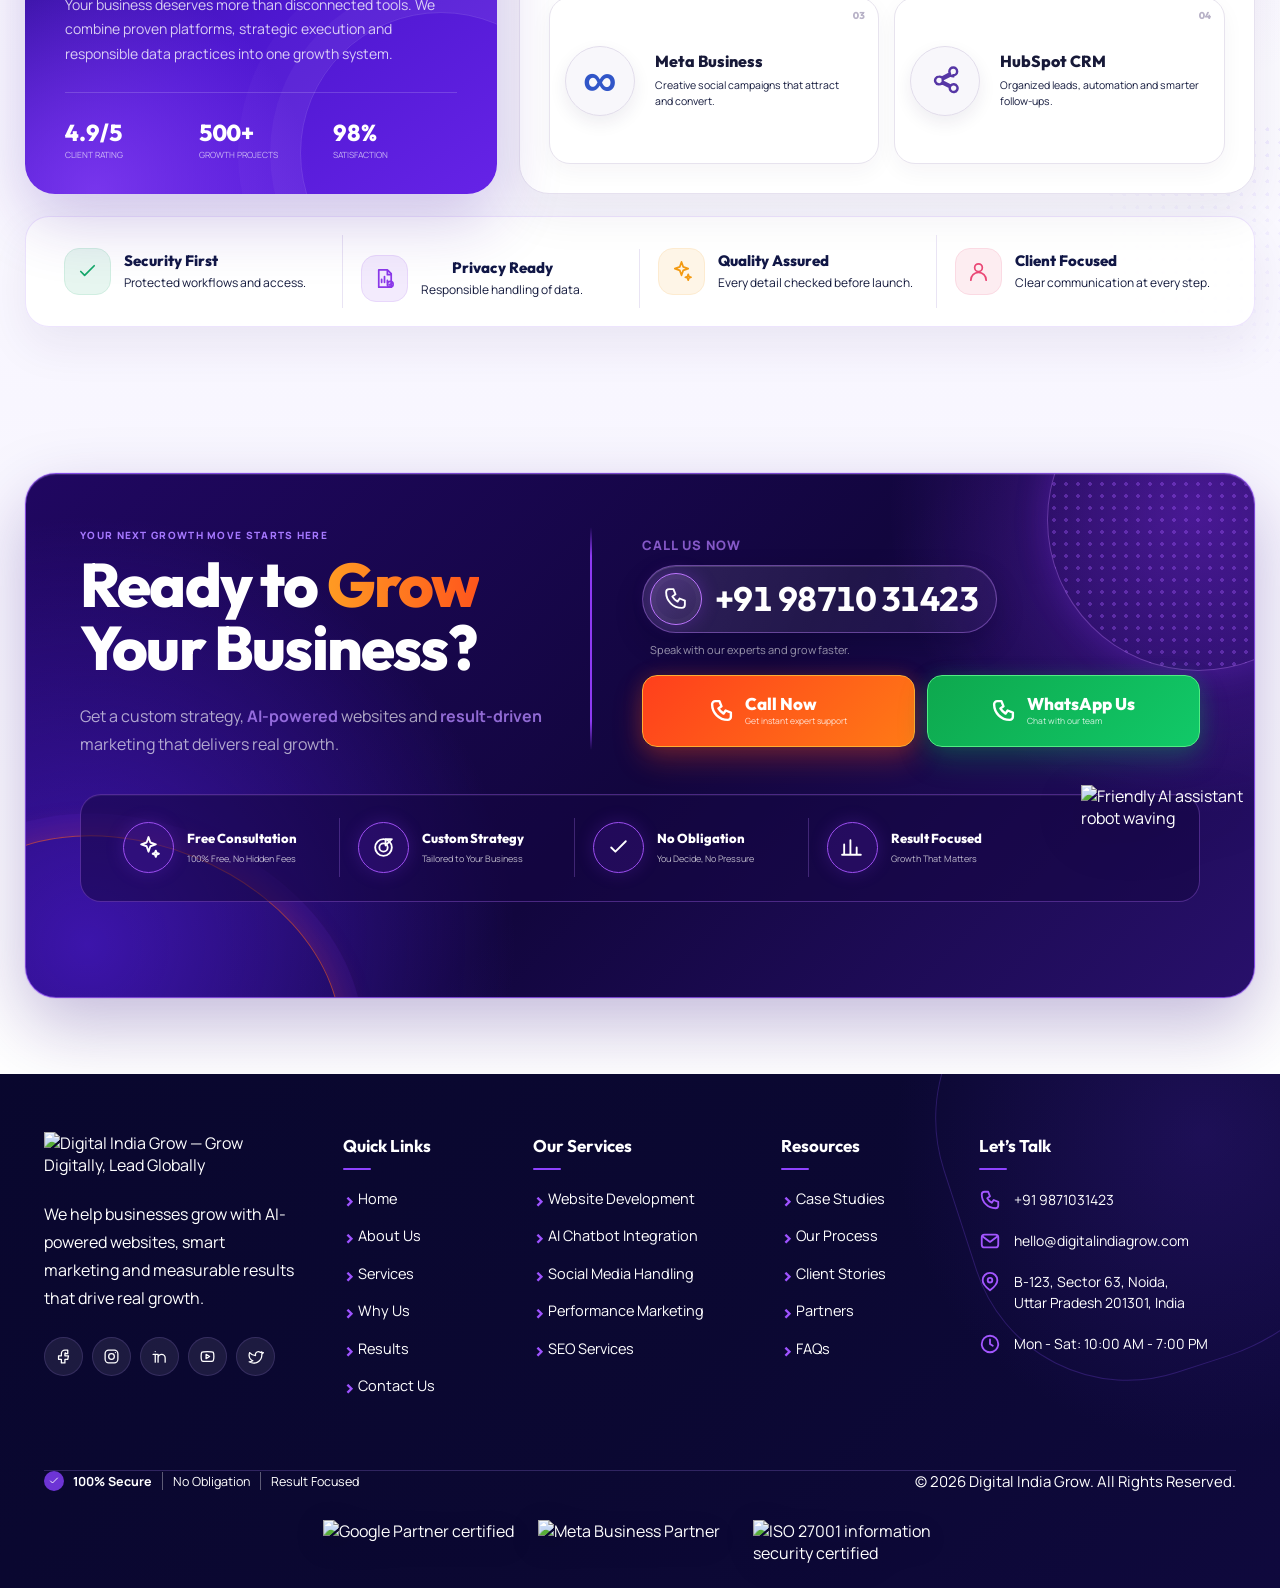
==== commit 6f250f84: "Add files via upload" ====
--- a/index.html
+++ b/index.html
@@ -1,657 +1,444 @@
-<!DOCTYPE html>
+<!doctype html>
 <html lang="en">
 <head>
-  <meta charset="UTF-8" />
-  <meta name="viewport" content="width=device-width, initial-scale=1.0" />
-  <title>Digital India Grow | Premium Landing Pages & Websites</title>
-  <meta name="description" content="Digital India Grow creates premium landing pages, business websites and ecommerce design with a clean, high-trust and professional presentation from Delhi." />
+  <meta charset="UTF-8">
+  <meta name="viewport" content="width=device-width, initial-scale=1.0">
+  <meta name="theme-color" content="#4f18db">
+  <title>Digital India Grow — AI-Powered Digital Growth</title>
+  <meta name="description" content="AI-powered websites, marketing and automation that turn attention into measurable business growth.">
   <link rel="preconnect" href="https://fonts.googleapis.com">
   <link rel="preconnect" href="https://fonts.gstatic.com" crossorigin>
-  <link href="https://fonts.googleapis.com/css2?family=Inter:wght@400;500;600;700;800;900&display=swap" rel="stylesheet">
-  <link rel="stylesheet" href="style.css" />
+  <link href="https://fonts.googleapis.com/css2?family=Manrope:wght@400;500;600;700;800&family=Outfit:wght@600;700;800&display=swap" rel="stylesheet">
+  <link rel="stylesheet" href="style.css">
 </head>
 <body>
-  <div class="topbar">
-    <div class="container topbar-wrap">
-      <div class="topbar-text">Premium Landing Pages • Business Websites • Professional Portfolio Presentation</div>
-      <div class="topbar-contacts">
-        <a href="tel:9871031423">📞 9871031423</a>
-      </div>
-    </div>
-  </div>
-
-  <header class="site-header" id="home">
+  <svg class="svg-sprite" aria-hidden="true">
+    <symbol id="i-spark" viewBox="0 0 24 24"><path d="m12 2 1.8 5.2L19 9l-5.2 1.8L12 16l-1.8-5.2L5 9l5.2-1.8L12 2Z"/><path d="m19 15 .8 2.2L22 18l-2.2.8L19 21l-.8-2.2L16 18l2.2-.8L19 15Z"/></symbol>
+    <symbol id="i-arrow" viewBox="0 0 24 24"><path d="M5 12h14M14 7l5 5-5 5"/></symbol>
+    <symbol id="i-code" viewBox="0 0 24 24"><path d="m8 9-3 3 3 3m8-6 3 3-3 3m-2-9-4 12"/></symbol>
+    <symbol id="i-bot" viewBox="0 0 24 24"><rect x="4" y="7" width="16" height="12" rx="4"/><path d="M12 3v4M8 12h.01M16 12h.01M9 16h6"/></symbol>
+    <symbol id="i-social" viewBox="0 0 24 24"><path d="M18 8a3 3 0 1 0-3-3 3 3 0 0 0 .4 1.5l-6.2 3.2A3 3 0 0 0 7 9a3 3 0 1 0 2.2 5l6.2 3.2A3 3 0 1 0 16 16l-6.2-3.2a3 3 0 0 0 0-1.6L16 8a3 3 0 0 0 2 .8Z"/></symbol>
+    <symbol id="i-target" viewBox="0 0 24 24"><circle cx="12" cy="12" r="8"/><circle cx="12" cy="12" r="4"/><path d="m14 10 6-6m-1 0h-5v5"/></symbol>
+    <symbol id="i-search" viewBox="0 0 24 24"><circle cx="11" cy="11" r="7"/><path d="m16 16 5 5M11 8v6M8 11h6"/></symbol>
+    <symbol id="i-check" viewBox="0 0 24 24"><path d="m5 12 4 4L19 6"/></symbol>
+    <symbol id="i-chart" viewBox="0 0 24 24"><path d="M4 19V9m6 10V5m6 14v-7m4 7H2"/></symbol>
+    <symbol id="i-phone" viewBox="0 0 24 24"><path d="M6 3h4l2 5-3 2a14 14 0 0 0 5 5l2-3 5 2v4a3 3 0 0 1-3 3A15 15 0 0 1 3 6a3 3 0 0 1 3-3Z"/></symbol>
+    <symbol id="i-mail" viewBox="0 0 24 24"><rect x="3" y="5" width="18" height="14" rx="3"/><path d="m4 7 8 6 8-6"/></symbol>
+    <symbol id="i-user" viewBox="0 0 24 24"><circle cx="12" cy="8" r="4"/><path d="M4 21a8 8 0 0 1 16 0"/></symbol>
+    <symbol id="i-building" viewBox="0 0 24 24"><path d="M4 21V5l8-3 8 3v16M8 7h2m4 0h2M8 11h2m4 0h2M8 15h2m4 0h2M9 21v-3h6v3"/></symbol>
+    <symbol id="i-magnet" viewBox="0 0 24 24"><path d="M5 4v8a7 7 0 0 0 14 0V4M5 8h5M14 8h5"/><path d="M5 4h5v4H5zm9 0h5v4h-5z"/></symbol>
+    <symbol id="i-report" viewBox="0 0 24 24"><path d="M6 3h9l4 4v14H6zM15 3v5h4"/><path d="M9 16v-3m3 3v-6m3 6v-2"/><circle cx="18" cy="18" r="3"/><path d="m16.7 18 1 1 1.7-2"/></symbol>
+    <symbol id="i-headset" viewBox="0 0 24 24"><circle cx="12" cy="9" r="4"/><path d="M5 13v-2a7 7 0 0 1 14 0v2M5 13H3v5h4v-5H5Zm14 0h2v5h-4v-5h2ZM8 21a7 7 0 0 1 8 0"/></symbol>
+    <symbol id="i-engage" viewBox="0 0 24 24"><circle cx="8" cy="8" r="3"/><circle cx="16" cy="7" r="2.5"/><path d="M3 19v-2a5 5 0 0 1 10 0v2m1-7a4 4 0 0 1 6 3.5V17"/><path d="M14 20h7m-3-3 3 3-3 3"/></symbol>
+    <symbol id="i-location" viewBox="0 0 24 24"><path d="M20 10c0 5-8 11-8 11S4 15 4 10a8 8 0 1 1 16 0Z"/><circle cx="12" cy="10" r="2.5"/></symbol>
+    <symbol id="i-clock" viewBox="0 0 24 24"><circle cx="12" cy="12" r="9"/><path d="M12 7v5l3 2"/></symbol>
+    <symbol id="i-instagram" viewBox="0 0 24 24"><rect x="3" y="3" width="18" height="18" rx="5"/><circle cx="12" cy="12" r="4"/><path d="M17.5 6.5h.01"/></symbol>
+    <symbol id="i-linkedin" viewBox="0 0 24 24"><path d="M6 9v11M6 5v.01M10 20V9m0 5a5 5 0 0 1 10 0v6M3 9h6"/></symbol>
+    <symbol id="i-facebook" viewBox="0 0 24 24"><path d="M14 8h4V3h-4a5 5 0 0 0-5 5v3H5v5h4v5h5v-5h4l1-5h-5V8a1 1 0 0 1 1-1"/></symbol>
+    <symbol id="i-youtube" viewBox="0 0 24 24"><path d="M21 12c0 3-.4 5.2-1 6-1 1-4.1 1-8 1s-7 0-8-1c-.6-.8-1-3-1-6s.4-5.2 1-6c1-1 4.1-1 8-1s7 0 8 1c.6.8 1 3 1 6Z"/><path d="m10 9 5 3-5 3Z"/></symbol>
+    <symbol id="i-twitter" viewBox="0 0 24 24"><path d="M21 5.5a8 8 0 0 1-2.3.7A4 4 0 0 0 12 9.8v.9A11.3 11.3 0 0 1 3.8 6.5s-3.6 8 4.5 11.5A12 12 0 0 1 3 19.5c8 4.5 18 0 18-10.2a4 4 0 0 0-.1-.7A8 8 0 0 0 23 6.5a8 8 0 0 1-2 .5Z"/></symbol>
+    <symbol id="i-seo-tech" viewBox="0 0 32 32"><rect x="3.5" y="5" width="25" height="18" rx="3"/><path d="M4 10h24M8 7.5h.01M11 7.5h.01"/><circle cx="22.5" cy="21.5" r="5"/><path d="M22.5 18.8v1.1m0 3.2v1.1m-2.7-2.7h1.1m3.2 0h1.1m-.8-1.9-.8.8m-2.3 2.3-.8.8m3.9 0-.8-.8m-2.3-2.3-.8-.8"/></symbol>
+    <symbol id="i-seo-page" viewBox="0 0 32 32"><path d="M8 3.5h11l5 5V28H8zM19 3.5V9h5"/><path d="M12 14h8M12 18h5M12 22h4"/><circle cx="23" cy="22" r="5"/><path d="m20.8 22 1.5 1.5 3-3"/></symbol>
+    <symbol id="i-seo-keyword" viewBox="0 0 32 32"><circle cx="13" cy="13" r="7.5"/><path d="m18.5 18.5 7 7M8.5 13h9M13 8.5v9"/><path d="m23 6 .8 2.2L26 9l-2.2.8L23 12l-.8-2.2L20 9l2.2-.8z"/></symbol>
+    <symbol id="i-seo-local" viewBox="0 0 32 32"><path d="M25 13c0 7-9 15-9 15S7 20 7 13a9 9 0 1 1 18 0Z"/><circle cx="16" cy="13" r="3.5"/><path d="m16 9.5.8 2.1 2.2.1-1.7 1.4.6 2.2-1.9-1.2-1.9 1.2.6-2.2-1.7-1.4 2.2-.1z"/></symbol>
+    <symbol id="i-seo-content" viewBox="0 0 32 32"><path d="M7 4h13l5 5v19H7zM20 4v6h5M11 14h8M11 18h7M11 22h5"/><path d="m20 25 6-6 2 2-6 6-3 1z"/></symbol>
+    <symbol id="i-seo-link" viewBox="0 0 32 32"><path d="m13.5 19.5-2 2a5.7 5.7 0 0 1-8-8l4-4a5.7 5.7 0 0 1 8 0"/><path d="m18.5 12.5 2-2a5.7 5.7 0 0 1 8 8l-4 4a5.7 5.7 0 0 1-8 0M10.5 21.5l11-11"/></symbol>
+    <symbol id="i-seo-traffic" viewBox="0 0 32 32"><path d="M5 27V16h5v11m3 0V11h5v16m3 0V6h5v21M3 27h26"/><path d="m6 12 6-5 5 3 9-7m-4 0h4v4"/></symbol>
+    <symbol id="i-seo-rank" viewBox="0 0 32 32"><circle cx="13" cy="13" r="8"/><path d="m19 19 7 7M13 8l1.4 2.8 3.1.4-2.3 2.2.6 3.1-2.8-1.5-2.8 1.5.6-3.1-2.3-2.2 3.1-.4z"/></symbol>
+    <symbol id="i-seo-leads" viewBox="0 0 32 32"><circle cx="10" cy="10" r="4"/><circle cx="21" cy="9" r="3"/><path d="M3.5 25v-3a6.5 6.5 0 0 1 13 0v3M18 15a5 5 0 0 1 8 4v2"/><path d="m19 26 7-7m-1 0h-4m4 0v4"/></symbol>
+    <symbol id="i-seo-success" viewBox="0 0 32 32"><path d="M16 3 27 7v8c0 7-4.8 11-11 14C9.8 26 5 22 5 15V7z"/><path d="m10.5 16 3.5 3.5 7.5-8"/><path d="M11 4.8 9 2m12 2.8L23 2"/></symbol>
+    <symbol id="i-design-logo" viewBox="0 0 32 32"><circle cx="8" cy="8" r="2.5"/><circle cx="24" cy="8" r="2.5"/><circle cx="16" cy="24" r="2.5"/><path d="M10.5 8h11M9.5 10l5 11.5M22.5 10l-5 11.5M12 14h8M16 8v6"/></symbol>
+    <symbol id="i-design-brand" viewBox="0 0 32 32"><rect x="4" y="4" width="10" height="10" rx="2"/><rect x="18" y="4" width="10" height="10" rx="2"/><rect x="4" y="18" width="10" height="10" rx="2"/><rect x="18" y="18" width="10" height="10" rx="2"/><path d="m7 11 4-4m10 4 4-4M7 21h4v4m10-4 4 4"/></symbol>
+    <symbol id="i-design-social" viewBox="0 0 32 32"><rect x="5" y="5" width="22" height="22" rx="5"/><circle cx="12" cy="14" r="3"/><path d="M8 23c.7-3 2-4.5 4-4.5s3.3 1.5 4 4.5M19 11h5m-5 4h5m-5 4h3"/></symbol>
+    <symbol id="i-design-collateral" viewBox="0 0 32 32"><path d="M4 6h10v21H4zM18 4h10v23H18z"/><path d="M7 10h4m-4 4h4m10-5h4m-4 4h4m-4 4h4M9 22l2-3-4-2z"/></symbol>
+    <symbol id="i-design-web" viewBox="0 0 32 32"><rect x="3" y="5" width="26" height="19" rx="3"/><path d="M3 10h26M8 7.5h.01M11 7.5h.01M13 28h6M16 24v4"/><path d="m8 20 4-4 3 3 4-5 5 6"/></symbol>
+    <symbol id="i-design-info" viewBox="0 0 32 32"><path d="M5 27V16h5v11m3 0V10h5v17m3 0V5h6v22M3 27h27"/><path d="m6 12 7-6 5 3 8-7m-4 0h4v4"/></symbol>
+    <symbol id="i-process-understand" viewBox="0 0 32 32"><path d="M4 6h18a4 4 0 0 1 4 4v8a4 4 0 0 1-4 4h-8l-6 5v-5H4a4 4 0 0 1-4-4v-8a4 4 0 0 1 4-4Z"/><path d="M7 14h.01M13 14h.01M19 14h.01"/></symbol>
+    <symbol id="i-process-research" viewBox="0 0 32 32"><circle cx="13" cy="13" r="8"/><path d="m19 19 8 8M9 14l3-3 3 2 3-4"/></symbol>
+    <symbol id="i-process-create" viewBox="0 0 32 32"><path d="m6 25 2-7L22 4l6 6-14 14zM8 18l6 6M20 6l6 6M5 28h22"/></symbol>
+    <symbol id="i-process-review" viewBox="0 0 32 32"><path d="M7 12V6h18v20H7v-6M3 16h13m-4-4 4 4-4 4"/><path d="m18 20 2 2 4-5"/></symbol>
+    <symbol id="i-process-deliver" viewBox="0 0 32 32"><path d="M29 3 3 14l10 5 5 10zM13 19 29 3M18 29l-1-8"/></symbol>
+    <symbol id="i-ad-meta" viewBox="0 0 32 32"><path d="M4 21c3-10 5-14 9-14 5 0 7 14 11 14 2.5 0 4-3 4-6 0-4-2-8-5-8-4 0-7 14-12 14-3 0-5-3-5-6 0-4 2-8 5-8"/></symbol>
+    <symbol id="i-ad-google" viewBox="0 0 32 32"><path d="M14 4 4 23a3 3 0 0 0 5 3L19 8a3 3 0 0 0-5-4Z"/><path d="m18 7 10 17a3 3 0 0 1-5 3L13 10"/><circle cx="7" cy="25" r="3"/></symbol>
+    <symbol id="i-ad-video" viewBox="0 0 32 32"><rect x="3" y="7" width="26" height="18" rx="6"/><path d="m13 12 8 4-8 4z"/></symbol>
+    <symbol id="i-ad-linkedin" viewBox="0 0 32 32"><rect x="4" y="4" width="24" height="24" rx="5"/><path d="M10 14v9m0-13v.01M15 23v-9m0 4a5 5 0 0 1 10 0v5"/></symbol>
+    <symbol id="i-ad-commerce" viewBox="0 0 32 32"><path d="M3 5h4l3 15h14l4-10H9M11 15h14"/><circle cx="13" cy="26" r="2"/><circle cx="23" cy="26" r="2"/><path d="M16 8h7m-3-3 3 3-3 3"/></symbol>
+    <symbol id="i-ad-creative" viewBox="0 0 32 32"><path d="M4 13v7h5l10 5V8L9 13zM9 20l2 7h5l-3-6"/><path d="M23 11l4-3m-4 8h6m-6 5 4 3"/></symbol>
+    <symbol id="i-ad-launch" viewBox="0 0 32 32"><path d="M4 28V17h5v11m3 0V12h5v16m3 0V7h5v21M2 28h28"/><path d="m6 13 7-6 5 3 9-7m-4 0h4v4"/></symbol>
+    <symbol id="i-ad-report" viewBox="0 0 32 32"><path d="M9 5h14a3 3 0 0 1 3 3v20H6V8a3 3 0 0 1 3-3Z"/><path d="M12 5V3h8v2M11 13h10m-10 5h4m-4 5h3"/><path d="m18 23 3-3 3 2"/></symbol>
+  </svg>
+
+  <header class="header" id="top">
     <div class="container nav-wrap">
-      <a href="#home" class="brand" aria-label="Digital India Grow Home">
-        <span class="brand-logo-wrap">
-          <img src="assets/digital-india-grow-logo.png" alt="Digital India Grow logo" class="brand-logo" />
-        </span>
-      </a>
-
-      <nav class="nav" id="navMenu">
-        <a href="#services">Services</a>
-        <a href="#about-value">About Us</a>
-        <a href="#landing-pages">Landing Pages</a>
-        <a href="#lp-solutions">LP Features</a>
-        <a href="#websites">Websites</a>
-        <a href="#smo">SMO</a>
-        <a href="#process">Process</a>
-        <a href="#contact">Contact</a>
+      <a class="brand" href="#top" aria-label="Digital India Grow home"><img src="assets/digital-india-grow-footer-logo-cropped.png" alt="Digital India Grow — Grow Digitally, Lead Globally"></a>
+      <button class="menu-btn" aria-label="Open menu" aria-expanded="false"><span></span><span></span><span></span></button>
+      <nav class="nav" aria-label="Main navigation">
+        <a href="#services">Services</a><a href="#why">About Us</a><a href="#why">Why Us</a><a href="#testimonials">Results</a><a href="#process">Resources</a><a href="contact.html">Contact Us</a>
       </nav>
-
-      <a href="#contact" class="nav-cta">Start Project</a>
-      <button class="menu-toggle" id="menuToggle" aria-label="Open Menu">☰</button>
+      <a class="btn btn-sm nav-cta" href="#contact">Get Free Consultation <svg><use href="#i-arrow"/></svg></a>
     </div>
   </header>
 
   <main>
-    <section class="hero section-pad">
+    <section class="hero">
+      <div class="aurora a1"></div><div class="aurora a2"></div>
+      <div class="dot-grid"></div>
       <div class="container hero-grid">
         <div class="hero-copy reveal">
-          <span class="badge">Professional Digital Agency Style</span>
-          <h1>High-converting pages and websites for modern business growth.</h1>
-          <p>Digital India Grow builds premium landing pages, corporate websites and ecommerce-focused digital experiences that make your business look trustworthy, polished and ready to scale.</p>
-
-          <div class="hero-actions">
-            <a href="#landing-pages" class="btn btn-primary">View Portfolio</a>
-            <a href="#contact" class="btn btn-light">Get Free Quote</a>
-          </div>
-
-          <div class="hero-points">
-            <div><strong>Premium Design</strong><span>Professional first impression</span></div>
-            <div><strong>Lead Focused</strong><span>Clear CTA and enquiry flow</span></div>
-            <div><strong>Responsive Build</strong><span>Mobile to desktop ready</span></div>
-          </div>
-        </div>
-
-        <div class="hero-visual reveal">
-          <div class="hero-photo-card">
-            <img src="assets/hero-human.png" alt="Professional business workspace human image" />
-          </div>
-          <div class="floating-stat stat-one">
-            <strong>Premium UI</strong>
-            <span>Modern design system</span>
-          </div>
-          <div class="floating-stat stat-two">
-            <strong>Website + LP</strong>
-            <span>Complete presentation flow</span>
-          </div>
-          <div class="floating-chip chip-one">Landing Pages</div>
-          <div class="floating-chip chip-two">Website Design</div>
-          <div class="floating-chip chip-three">Ecommerce Ready</div>
-        </div>
-      </div>
-    </section>
-
-    <section class="strip">
-      <div class="container strip-grid reveal">
-        <div><span>01</span><strong>Better First Impression</strong></div>
-        <div><span>02</span><strong>Professional Content Flow</strong></div>
-        <div><span>03</span><strong>2 Premium Cards Per Slide</strong></div>
-        <div><span>04</span><strong>Premium Section Styling</strong></div>
-      </div>
-    </section>
-
-    <section class="section-pad muted about-value-section" id="about-value">
-      <div class="container">
-        <div class="section-head reveal narrow">
-          <span class="eyebrow">What Makes Us Different</span>
-          <h2>More than design — we create a complete presentation flow</h2>
-          <p>We make your website look premium, trustworthy and conversion-ready with clear content structure and clean visual design.</p>
-        </div>
-
-        <div class="about-value-grid">
-          <article class="about-value-card reveal">
-            <div class="icon-box">🧭</div>
-            <h3>Clear Strategy</h3>
-            <p>We first understand your service, target audience and conversion goal before planning the page structure.</p>
-          </article>
-
-          <article class="about-value-card reveal">
-            <div class="icon-box">🎨</div>
-            <h3>Premium Design System</h3>
-            <p>We use consistent colors, spacing, typography and cards so the complete website looks professional.</p>
-          </article>
-
-          <article class="about-value-card reveal">
-            <div class="icon-box">📈</div>
-            <h3>Conversion Focus</h3>
-            <p>Every section guides the visitor from attention to trust, clarity and final enquiry action.</p>
-          </article>
-
-          <article class="about-value-card reveal">
-            <div class="icon-box">🤝</div>
-            <h3>Client-ready Output</h3>
-            <p>The final page is clean, responsive and easy to present to clients, teams or prospects.</p>
-          </article>
-        </div>
-      </div>
-    </section>
-
-    <section class="section-pad" id="services">
-      <div class="container">
-        <div class="section-head reveal">
-          <span class="eyebrow">Services</span>
-          <h2>Designed to present your business in a smarter and more premium way</h2>
-          <p>Each section is built for a cleaner client-facing look, with stronger hierarchy, premium boxes and more polished visuals.</p>
-        </div>
-
+          <div class="eyebrow"><svg><use href="#i-spark"/></svg> AI + DIGITAL MARKETING EXPERTS</div>
+          <h1>Scale Your Business with <span>AI-Powered</span> Websites & <strong>Digital Marketing</strong></h1>
+          <p>We build high-converting websites, intelligent chatbots and data-driven marketing systems that attract, engage and convert — consistently.</p>
+          <div class="trust-row">
+            <div><span class="mini-icon"><svg><use href="#i-bot"/></svg></span><b>AI Integrated</b><small>Automation</small></div>
+            <div><span class="mini-icon"><svg><use href="#i-target"/></svg></span><b>Lead Focused</b><small>Campaigns</small></div>
+            <div><span class="mini-icon"><svg><use href="#i-chart"/></svg></span><b>ROI Driven</b><small>Growth</small></div>
+          </div>
+          <div class="hero-actions"><a class="btn" href="#contact">Get Free Strategy Call <svg><use href="#i-arrow"/></svg></a><a class="play-link" href="#process"><span>▶</span> See How It Works</a></div>
+        </div>
+
+        <div class="hero-art reveal delay-1">
+          <div class="orbit o1"></div><div class="orbit o2"></div>
+          <img src="assets/ai-growth-hero.png" alt="AI assistant, laptop analytics dashboard and chatbot mobile app">
+          <div class="growth-pill float-card"><span>Growth Overview</span><b>+145%</b><i></i></div>
+          <div class="secure-pill float-card"><svg><use href="#i-check"/></svg> Smart. Secure. Scalable.</div>
+        </div>
+
+        <aside class="lead-card reveal delay-2" id="contact">
+          <div class="card-badge"><svg><use href="#i-spark"/></svg></div>
+          <h2>Book Your <span>FREE</span><br>Consultation</h2>
+          <p>Tell us about your business and get a custom growth roadmap.</p>
+          <form id="leadForm" data-sheet-endpoint="https://script.google.com/macros/s/AKfycbwdTaTsA2IEbV0asEQfoBZHz1leX9256AcyLIcJa7Fn-6uc5tAkZMedIKG_sQxgUSdxtg/exec" data-whatsapp="919871031423">
+            <label><svg><use href="#i-user"/></svg><input required name="name" autocomplete="name" placeholder="Your Name" aria-label="Your Name"></label>
+            <label><svg><use href="#i-phone"/></svg><input required name="phone" type="tel" inputmode="tel" autocomplete="tel" pattern="[0-9+\(\) \-]{10,18}" placeholder="Phone Number" aria-label="Phone Number"></label>
+            <label><svg><use href="#i-mail"/></svg><input required name="email" type="email" autocomplete="email" placeholder="Business Email" aria-label="Business Email"></label>
+            <label><svg><use href="#i-building"/></svg><input name="website" type="url" inputmode="url" autocomplete="url" placeholder="Website (Optional)" aria-label="Website Optional"></label>
+            <label class="select-field"><svg><use href="#i-spark"/></svg><select required name="requirement" aria-label="What are you looking for?"><option value="" selected disabled>What are you looking for?</option><option>Premium Website Development</option><option>AI Website Chatbot</option><option>SEO &amp; Organic Growth</option><option>Google &amp; Meta Ads</option><option>Complete Digital Marketing</option></select></label>
+            <button class="btn form-btn" type="submit">Get Free Consultation <svg><use href="#i-arrow"/></svg></button>
+            <p class="form-status" role="status" aria-live="polite"></p>
+          </form>
+          <small class="privacy">◆ 100% Privacy Guaranteed</small>
+        </aside>
+      </div>
+    </section>
+
+    <section class="section services" id="services">
+      <div class="container">
+        <div class="section-head reveal"><span><svg><use href="#i-code"/></svg> OUR SERVICES</span><h2>Complete Digital Solutions<br>to <em>Grow Your Business</em></h2><p>From powerful websites to AI automation and data-driven marketing,<br>we deliver end-to-end solutions that drive real growth.</p></div>
         <div class="service-grid">
-          <article class="service-card reveal">
-            <div class="icon-box">🌐</div>
-            <h3>Landing Page Design</h3>
-            <p>Lead generation pages for ads, consultations, service campaigns and focused business offers.</p>
-            <ul>
-              <li>Premium hero section</li>
-              <li>CTA-driven conversion flow</li>
-              <li>High-trust content blocks</li>
-            </ul>
-          </article>
-
-          <article class="service-card reveal">
-            <div class="icon-box">💼</div>
-            <h3>Business Website Design</h3>
-            <p>Professional websites that showcase services, credibility, work portfolio and your complete brand presence.</p>
-            <ul>
-              <li>Corporate homepage layout</li>
-              <li>Portfolio and service pages</li>
-              <li>Modern responsive design</li>
-            </ul>
-          </article>
-
-          <article class="service-card reveal">
-            <div class="icon-box">🛒</div>
-            <h3>Ecommerce UI Support</h3>
-            <p>Useful for product presentation, sales-focused sections and visually strong digital storefronts.</p>
-            <ul>
-              <li>Product presentation blocks</li>
-              <li>Clean shopping experience</li>
-              <li>Meta-friendly visuals</li>
-            </ul>
-          </article>
-
-          <article class="service-card reveal">
-            <div class="icon-box">📣</div>
-            <h3>Social Media Optimization (SMO)</h3>
-            <p>Premium social media management designed to strengthen brand trust, consistency and audience engagement.</p>
-            <ul>
-              <li>Instagram, Facebook & LinkedIn optimization</li>
-              <li>Content planning & premium creatives</li>
-              <li>Profile growth & engagement strategy</li>
-            </ul>
-          </article>
-        </div>
-      </div>
-    </section>
-
-    <section class="section-pad muted">
-      <div class="container">
-        <div class="section-head reveal narrow">
-          <span class="eyebrow">Premium Highlights</span>
-          <h2>Professional icon-box sections to make the website look richer</h2>
-        </div>
-
-        <div class="premium-box-grid">
-          <article class="premium-box reveal">
-            <div class="icon-box">⚡</div>
-            <h3>Fast & Modern</h3>
-            <p>Streamlined structure with premium layout blocks and elegant spacing.</p>
-          </article>
-          <article class="premium-box reveal">
-            <div class="icon-box">🎯</div>
-            <h3>Goal Driven</h3>
-            <p>Built to attract enquiries, improve trust and guide visitors to the next step.</p>
-          </article>
-          <article class="premium-box reveal">
-            <div class="icon-box">📱</div>
-            <h3>Responsive</h3>
-            <p>Optimized for desktop, tablet and mobile so it always looks clean.</p>
-          </article>
-          <article class="premium-box reveal">
-            <div class="icon-box">✨</div>
-            <h3>Premium Look</h3>
-            <p>Agency-style visual treatment with smooth cards, gradients and polished UI.</p>
-          </article>
-        </div>
-      </div>
-    </section>
-
-    <section class="section-pad" id="landing-pages">
-      <div class="container">
-        <div class="section-head reveal">
-          <span class="eyebrow">Landing Page Portfolio</span>
-          <h2>High Conversion Landing Page </h2>
-          <p>Convert website traffic into valuable leads with a professionally designed landing page focused on engagement, trust, and action.</p>
-        </div>
-
-        <div class="multi-slider landing-showcase reveal" data-multi-slider data-desktop="3" data-tablet="2" data-mobile="1">
-          <div class="slider-head slider-head-modern">
-            <div>
-              <span class="slider-kicker">Featured Collection</span>
-              <strong>Landing Page Showcase</strong>
-              <p></p>
+          <article class="service-card reveal"><div class="service-icon purple"><svg><use href="#i-code"/></svg></div><span class="service-number">01</span><div class="service-visual"><img src="assets/service-website-v2.png" alt="Premium website development on laptop and mobile"></div><h3>Website<br>Development</h3><ul><li>Modern &amp; Responsive Design</li><li>SEO Friendly Websites</li><li>Fast &amp; Secure Performance</li><li>Built to Convert Visitors</li></ul><a href="#contact" aria-label="Discuss website development"><svg><use href="#i-arrow"/></svg></a></article>
+          <article class="service-card reveal delay-1"><div class="service-icon purple"><svg><use href="#i-bot"/></svg></div><span class="service-number">02</span><div class="service-visual"><img src="assets/service-ai-chatbot-v2.png" alt="AI chatbot robot with smart chat panels"></div><h3>AI Integrated<br>Website Chatbot</h3><ul><li>Smart AI Chat Integration</li><li>24/7 Customer Support</li><li>Lead Capture &amp; Qualification</li><li>Better Engagement &amp; Conversions</li></ul><a href="#contact" aria-label="Discuss AI chatbot"><svg><use href="#i-arrow"/></svg></a></article>
+          <article class="service-card reveal delay-2"><div class="service-icon purple"><svg><use href="#i-social"/></svg></div><span class="service-number">03</span><div class="service-visual"><img src="assets/service-social-v2.png" alt="Social media marketing phone and megaphone"></div><h3>Social Media<br>Handling</h3><ul><li>Content Strategy &amp; Planning</li><li>Creative Posts &amp; Reels</li><li>Community Management</li><li>Brand Growth &amp; Engagement</li></ul><a href="#contact" aria-label="Discuss social media handling"><svg><use href="#i-arrow"/></svg></a></article>
+          <article class="service-card service-card-orange reveal delay-3"><div class="service-icon orange"><svg><use href="#i-target"/></svg></div><span class="service-number">04</span><div class="service-visual"><img src="assets/service-performance-v2.png" alt="Performance marketing target and analytics"></div><h3>Performance<br>Marketing</h3><ul><li>Google Ads &amp; Meta Ads</li><li>Lead Generation</li><li>Retargeting Campaigns</li><li>Conversion Optimization</li></ul><a href="#contact" aria-label="Discuss performance marketing"><svg><use href="#i-arrow"/></svg></a></article>
+          <article class="service-card reveal delay-4"><div class="service-icon purple"><svg><use href="#i-search"/></svg></div><span class="service-number">05</span><div class="service-visual"><img src="assets/service-seo-v2.png" alt="SEO letters, magnifying glass and growth arrow"></div><h3>SEO</h3><ul><li>On-Page &amp; Off-Page SEO</li><li>Technical SEO Audit</li><li>Keyword Research</li><li>Rank Higher, Get Found</li></ul><a href="#contact" aria-label="Discuss SEO"><svg><use href="#i-arrow"/></svg></a></article>
+        </div>
+      </div>
+    </section>
+
+    <section class="portfolio-section section" id="landing-showcase">
+      <div class="container">
+        <div class="portfolio-heading reveal">
+          <div>
+            <span class="portfolio-eyebrow"><svg><use href="#i-spark"/></svg> FEATURED COLLECTION</span>
+            <h2>Landing Page <em>Showcase</em></h2>
+            <p>Conversion-focused landing pages crafted to turn attention into qualified enquiries.</p>
+          </div>
+          <div class="portfolio-controls" aria-label="Landing page showcase controls">
+            <button class="portfolio-arrow portfolio-prev" type="button" aria-label="Previous landing page">&#8592;</button>
+            <button class="portfolio-arrow portfolio-next" type="button" aria-label="Next landing page">&#8594;</button>
+          </div>
+        </div>
+
+        <div class="portfolio-slider reveal" data-portfolio-slider data-desktop="3" data-tablet="2" data-mobile="1">
+          <div class="portfolio-viewport">
+            <div class="portfolio-track">
+              <article class="portfolio-card">
+                <a class="portfolio-preview" href="https://lfpbadabusiness.com/" target="_blank" rel="noopener noreferrer" aria-label="Open Bada Business landing page">
+                  <span class="browser-bar"><i></i><i></i><i></i><b>lfpbadabusiness.com</b></span>
+                  <span class="website-shot"><img src="assets/bada-business.png" alt="Bada Business landing page preview"></span>
+                  <span class="preview-live"><svg><use href="#i-arrow"/></svg> View Live</span>
+                </a>
+                <div class="portfolio-body"><div class="portfolio-meta"><span>Business Growth</span><b>01</b></div><h3>Bada Business</h3><p>Bold business growth landing page with CTA-first messaging, speaker branding and a conversion-driven layout.</p><ul><li>Lead Funnel</li><li>CTA Focused</li><li>Mobile Ready</li></ul><a class="portfolio-link" href="https://lfpbadabusiness.com/" target="_blank" rel="noopener noreferrer">Explore Website <svg><use href="#i-arrow"/></svg></a></div>
+              </article>
+
+              <article class="portfolio-card">
+                <a class="portfolio-preview" href="https://cosmeticsregulatory.com/cos-1-cos2-cos-4a/" target="_blank" rel="noopener noreferrer" aria-label="Open Cosmetics Regulatory landing page">
+                  <span class="browser-bar"><i></i><i></i><i></i><b>cosmeticsregulatory.com</b></span>
+                  <span class="website-shot"><img src="assets/cosmetics-lp.png" alt="Cosmetics Regulatory consultation landing page preview"></span>
+                  <span class="preview-live"><svg><use href="#i-arrow"/></svg> View Live</span>
+                </a>
+                <div class="portfolio-body"><div class="portfolio-meta"><span>Consultation Flow</span><b>02</b></div><h3>Cosmetics Regulatory</h3><p>Service-led landing page for regulatory enquiries with a consultation form, trust bullets and clear positioning.</p><ul><li>Lead Form</li><li>Trust UI</li><li>Fast Inquiry</li></ul><a class="portfolio-link" href="https://cosmeticsregulatory.com/cos-1-cos2-cos-4a/" target="_blank" rel="noopener noreferrer">Explore Website <svg><use href="#i-arrow"/></svg></a></div>
+              </article>
+
+              <article class="portfolio-card">
+                <a class="portfolio-preview" href="https://bisregistrationcertificate.com/isi-fmcs-crs-hallmark" target="_blank" rel="noopener noreferrer" aria-label="Open BIS Certification landing page">
+                  <span class="browser-bar"><i></i><i></i><i></i><b>bisregistrationcertificate.com</b></span>
+                  <span class="website-shot"><img src="assets/bis-lp.png" alt="BIS Certification compliance landing page preview"></span>
+                  <span class="preview-live"><svg><use href="#i-arrow"/></svg> View Live</span>
+                </a>
+                <div class="portfolio-body"><div class="portfolio-meta"><span>Compliance Support</span><b>03</b></div><h3>BIS Certification</h3><p>Clean compliance landing page with bright contrast, fast-trust messaging and enquiry-focused content blocks.</p><ul><li>Fast Form</li><li>Consultation CTA</li><li>Support Highlights</li></ul><a class="portfolio-link" href="https://bisregistrationcertificate.com/isi-fmcs-crs-hallmark" target="_blank" rel="noopener noreferrer">Explore Website <svg><use href="#i-arrow"/></svg></a></div>
+              </article>
+              <article class="portfolio-card"><a class="portfolio-preview" href="https://businessstartupprogram.com/" target="_blank" rel="noopener noreferrer" aria-label="Open Business Startup Program landing page"><span class="browser-bar"><i></i><i></i><i></i><b>businessstartupprogram.com</b></span><span class="website-shot"><img src="assets/business-startup-program.png" alt="World Pocket Pay business startup landing page preview"></span><span class="preview-live"><svg><use href="#i-arrow"/></svg> View Live</span></a><div class="portfolio-body"><div class="portfolio-meta"><span>Web3 Platform</span><b>04</b></div><h3>Business Startup Program</h3><p>Premium decentralized payment landing page with wallet-focused CTAs, rich Web3 visuals and a strong hero experience.</p><ul><li>Web3 UI</li><li>Animated Hero</li><li>Account CTA</li></ul><a class="portfolio-link" href="https://businessstartupprogram.com/" target="_blank" rel="noopener noreferrer">Explore Website <svg><use href="#i-arrow"/></svg></a></div></article>
+              <article class="portfolio-card"><a class="portfolio-preview" href="https://admin.firefunnels.io/u/landing-page-builder/171967/view" target="_blank" rel="noopener noreferrer" aria-label="Open Handcrafted Resin Art landing page"><span class="browser-bar"><i></i><i></i><i></i><b>admin.firefunnels.io</b></span><span class="website-shot"><img src="assets/firefunnels-landing.png" alt="Handcrafted Resin Art landing page preview"></span><span class="preview-live"><svg><use href="#i-arrow"/></svg> View Live</span></a><div class="portfolio-body"><div class="portfolio-meta"><span>Product Landing Page</span><b>05</b></div><h3>Handcrafted Resin Art</h3><p>Elegant product-led landing page with premium imagery, personalized storytelling and clear customization actions.</p><ul><li>Product Story</li><li>Custom CTA</li><li>Mobile Ready</li></ul><a class="portfolio-link" href="https://admin.firefunnels.io/u/landing-page-builder/171967/view" target="_blank" rel="noopener noreferrer">Explore Website <svg><use href="#i-arrow"/></svg></a></div></article>
+              <article class="portfolio-card"><a class="portfolio-preview" href="https://admin.firefunnels.io/u/landing-page-builder/171564/view" target="_blank" rel="noopener noreferrer" aria-label="Open Decode with Taher landing page"><span class="browser-bar"><i></i><i></i><i></i><b>admin.firefunnels.io</b></span><span class="website-shot"><img src="assets/firefunnels-landing-171564.png" alt="Decode with Taher knowledge creator landing page preview"></span><span class="preview-live"><svg><use href="#i-arrow"/></svg> View Live</span></a><div class="portfolio-body"><div class="portfolio-meta"><span>Creator Landing Page</span><b>06</b></div><h3>Decode with Taher</h3><p>Bold creator landing page with an editorial dark theme, focused social actions and a memorable personal brand.</p><ul><li>Creator Brand</li><li>Social CTA</li><li>Dark Premium UI</li></ul><a class="portfolio-link" href="https://admin.firefunnels.io/u/landing-page-builder/171564/view" target="_blank" rel="noopener noreferrer">Explore Website <svg><use href="#i-arrow"/></svg></a></div></article>
             </div>
-            <div class="slider-controls">
-              <button class="slider-btn prev" aria-label="Previous">‹</button>
-              <button class="slider-btn next" aria-label="Next">›</button>
+          </div>
+          <div class="portfolio-dots" aria-label="Landing page slides"></div>
+        </div>
+      </div>
+    </section>
+
+    <section class="portfolio-section portfolio-section-alt section" id="website-showcase">
+      <div class="container">
+        <div class="portfolio-heading reveal">
+          <div>
+            <span class="portfolio-eyebrow"><svg><use href="#i-code"/></svg> BUSINESS WEBSITE COLLECTION</span>
+            <h2>Website <em>Showcase</em></h2>
+            <p>Polished business websites designed for authority, clarity and measurable digital growth.</p>
+          </div>
+          <div class="portfolio-controls" aria-label="Website showcase controls">
+            <button class="portfolio-arrow portfolio-prev" type="button" aria-label="Previous website">&#8592;</button>
+            <button class="portfolio-arrow portfolio-next" type="button" aria-label="Next website">&#8594;</button>
+          </div>
+        </div>
+
+        <div class="portfolio-slider reveal" data-portfolio-slider data-desktop="3" data-tablet="2" data-mobile="1">
+          <div class="portfolio-viewport">
+            <div class="portfolio-track">
+              <article class="portfolio-card"><a class="portfolio-preview" href="https://bisregistrationcertificate.com/" target="_blank" rel="noopener noreferrer" aria-label="Open BIS Registration website"><span class="browser-bar"><i></i><i></i><i></i><b>bisregistrationcertificate.com</b></span><span class="website-shot"><img src="assets/bis-website.png" alt="BIS Registration corporate website preview"></span><span class="preview-live"><svg><use href="#i-arrow"/></svg> View Live</span></a><div class="portfolio-body"><div class="portfolio-meta"><span>Corporate Website</span><b>01</b></div><h3>BIS Registration</h3><p>Corporate compliance website with strong structure, brand authority and a trust-oriented CTA flow.</p><ul><li>Corporate UI</li><li>Service Layout</li><li>Trust Blocks</li></ul><a class="portfolio-link" href="https://bisregistrationcertificate.com/" target="_blank" rel="noopener noreferrer">Explore Website <svg><use href="#i-arrow"/></svg></a></div></article>
+              <article class="portfolio-card"><a class="portfolio-preview" href="https://litgro.com/" target="_blank" rel="noopener noreferrer" aria-label="Open LitGro website"><span class="browser-bar"><i></i><i></i><i></i><b>litgro.com</b></span><span class="website-shot"><img src="assets/litgro-website.png" alt="LitGro technology partner website preview"></span><span class="preview-live"><svg><use href="#i-arrow"/></svg> View Live</span></a><div class="portfolio-body"><div class="portfolio-meta"><span>Tech Partner Site</span><b>02</b></div><h3>LitGro</h3><p>Modern business website with clean service presentation, clear navigation and polished technology styling.</p><ul><li>Modern Layout</li><li>Service Focus</li><li>Clean Branding</li></ul><a class="portfolio-link" href="https://litgro.com/" target="_blank" rel="noopener noreferrer">Explore Website <svg><use href="#i-arrow"/></svg></a></div></article>
+              <article class="portfolio-card"><a class="portfolio-preview" href="https://eprcertificate.com/" target="_blank" rel="noopener noreferrer" aria-label="Open EPR Certificate website"><span class="browser-bar"><i></i><i></i><i></i><b>eprcertificate.com</b></span><span class="website-shot"><img src="assets/epr-website.png" alt="EPR Certificate industry website preview"></span><span class="preview-live"><svg><use href="#i-arrow"/></svg> View Live</span></a><div class="portfolio-body"><div class="portfolio-meta"><span>Industry Website</span><b>03</b></div><h3>EPR Certificate</h3><p>Sector-specific website with a distinct green identity, informative sections and cleaner communication.</p><ul><li>Informative Flow</li><li>Brand Theme</li><li>Clean Sections</li></ul><a class="portfolio-link" href="https://eprcertificate.com/" target="_blank" rel="noopener noreferrer">Explore Website <svg><use href="#i-arrow"/></svg></a></div></article>
+              <article class="portfolio-card"><a class="portfolio-preview" href="https://eltlawfirm.com/" target="_blank" rel="noopener noreferrer" aria-label="Open ELT Law Partners website"><span class="browser-bar"><i></i><i></i><i></i><b>eltlawfirm.com</b></span><span class="website-shot"><img src="assets/elt-law.png" alt="ELT Law Partners legal website preview"></span><span class="preview-live"><svg><use href="#i-arrow"/></svg> View Live</span></a><div class="portfolio-body"><div class="portfolio-meta"><span>Legal Website</span><b>04</b></div><h3>ELT Law Partners LLP</h3><p>Professional legal advisory website with corporate positioning, consultation CTA and trust-focused services.</p><ul><li>Legal Website</li><li>Consultation CTA</li><li>Corporate UI</li></ul><a class="portfolio-link" href="https://eltlawfirm.com/" target="_blank" rel="noopener noreferrer">Explore Website <svg><use href="#i-arrow"/></svg></a></div></article>
+              <article class="portfolio-card"><a class="portfolio-preview" href="https://www.propertyjaankari.com/" target="_blank" rel="noopener noreferrer" aria-label="Open Property Jaankari website"><span class="browser-bar"><i></i><i></i><i></i><b>propertyjaankari.com</b></span><span class="website-shot"><img src="assets/property-jaankari.png" alt="Property Jaankari real estate platform preview"></span><span class="preview-live"><svg><use href="#i-arrow"/></svg> View Live</span></a><div class="portfolio-body"><div class="portfolio-meta"><span>Real Estate Platform</span><b>05</b></div><h3>Property Jaankari</h3><p>Verified property discovery portal with smart search, builder connections and enquiry-focused listing journeys.</p><ul><li>Smart Search</li><li>Listing Portal</li><li>Lead Enquiries</li></ul><a class="portfolio-link" href="https://www.propertyjaankari.com/" target="_blank" rel="noopener noreferrer">Explore Website <svg><use href="#i-arrow"/></svg></a></div></article>
             </div>
           </div>
-
-          <div class="slider-viewport">
-            <div class="multi-track">
-              <article class="portfolio-show-card website-card landing-like-website">
-                <div class="card-preview">
-                  <span class="card-floating-tag">Business Growth</span>
-                  <img src="assets/bada-business.png" alt="Bada Business landing page" />
-                </div>
-                <div class="card-content">
-                  <div class="card-topline"><span class="card-kind website-kind">Landing Page</span><span class="card-index">01</span></div>
-                  <h3>Bada Business</h3>
-                  <p>Bold business growth landing page with CTA-first messaging, speaker branding and conversion-driven layout.</p>
-                  <div class="card-features"><span>Lead Funnel</span><span>CTA Focused</span><span>Mobile Ready</span></div>
-                  <div class="card-actions">
-                    <a class="card-btn primary" href="https://lfpbadabusiness.com/" target="_blank" rel="noopener">View Live</a>
-                    <a class="card-btn ghost" href="#contact">Need Similar Landing</a>
-                  </div>
-                </div>
-              </article>
-
-              <article class="portfolio-show-card website-card landing-like-website">
-                <div class="card-preview">
-                  <span class="card-floating-tag">Consultation Flow</span>
-                  <img src="assets/cosmetics-lp.png" alt="Cosmetics Regulatory landing page" />
-                </div>
-                <div class="card-content">
-                  <div class="card-topline"><span class="card-kind website-kind">Landing Page</span><span class="card-index">02</span></div>
-                  <h3>Cosmetics Regulatory</h3>
-                  <p>Service-led landing page for regulatory enquiries with consultation form, trust bullets and clear offer positioning.</p>
-                  <div class="card-features"><span>Lead Form</span><span>Trust UI</span><span>Fast Inquiry</span></div>
-                  <div class="card-actions">
-                    <a class="card-btn primary" href="https://cosmeticsregulatory.com/cos-1-cos2-cos-4a/" target="_blank" rel="noopener">View Live</a>
-                    <a class="card-btn ghost" href="#contact">Need Similar Landing</a>
-                  </div>
-                </div>
-              </article>
-
-              <article class="portfolio-show-card website-card landing-like-website">
-                <div class="card-preview">
-                  <span class="card-floating-tag">Compliance Support</span>
-                  <img src="assets/bis-lp.png" alt="BIS certification landing page" />
-                </div>
-                <div class="card-content">
-                  <div class="card-topline"><span class="card-kind website-kind">Landing Page</span><span class="card-index">03</span></div>
-                  <h3>BIS Certification</h3>
-                  <p>Clean compliance landing page with bright visual contrast, fast-trust messaging and enquiry-focused content blocks.</p>
-                  <div class="card-features"><span>Fast Form</span><span>Consultation CTA</span><span>Support Highlights</span></div>
-                  <div class="card-actions">
-                    <a class="card-btn primary" href="https://bisregistrationcertificate.com/isi-fmcs-crs-hallmark" target="_blank" rel="noopener">View Live</a>
-                    <a class="card-btn ghost" href="#contact">Need Similar Landing</a>
-                  </div>
-                </div>
-              </article>
-            </div>
-          </div>
-
-          <div class="slider-dots"></div>
-        </div>
-      </div>
-    </section>
-
-
-    <section class="section-pad muted" id="websites">
-      <div class="container">
-        <div class="section-head reveal">
-          <span class="eyebrow">Website Portfolio</span>
-          <h2>Build Your Dream Premium website </h2>
-          <p>A separate portfolio row for websites keeps the presentation clean and much easier for clients to understand.</p>
-        </div>
-
-        <div class="multi-slider website-showcase reveal" data-multi-slider data-desktop="3" data-tablet="2" data-mobile="1">
-          <div class="slider-head slider-head-modern">
-            <div>
-              <span class="slider-kicker">Business Website Collection</span>
-              <strong>Website Showcase</strong>
-              <p>Premium website </p>
-            </div>
-            <div class="slider-controls">
-              <button class="slider-btn prev" aria-label="Previous">‹</button>
-              <button class="slider-btn next" aria-label="Next">›</button>
-            </div>
-          </div>
-
-          <div class="slider-viewport">
-            <div class="multi-track">
-              <article class="portfolio-show-card website-card">
-                <div class="card-preview">
-                  <span class="card-floating-tag">Corporate Website</span>
-                  <img src="assets/bis-website.png" alt="BIS Registration Certificate website" />
-                </div>
-                <div class="card-content">
-                  <div class="card-topline"><span class="card-kind website-kind">Website</span><span class="card-index">01</span></div>
-                  <h3>BIS Registration</h3>
-                  <p>Corporate compliance website with strong homepage structure, brand authority and trust-oriented call-to-action flow.</p>
-                  <div class="card-features"><span>Corporate UI</span><span>Service Layout</span><span>Trust Blocks</span></div>
-                  <div class="card-actions">
-                    <a class="card-btn primary" href="https://bisregistrationcertificate.com/" target="_blank" rel="noopener">Visit Website</a>
-                    <a class="card-btn ghost" href="#contact">Need Similar Site</a>
-                  </div>
-                </div>
-              </article>
-
-              <article class="portfolio-show-card website-card">
-                <div class="card-preview">
-                  <span class="card-floating-tag">Tech Partner Site</span>
-                  <img src="assets/litgro-website.png" alt="LitGro website" />
-                </div>
-                <div class="card-content">
-                  <div class="card-topline"><span class="card-kind website-kind">Website</span><span class="card-index">02</span></div>
-                  <h3>LitGro</h3>
-                  <p>Modern business website with clean service presentation, clear navigation and polished technology brand styling.</p>
-                  <div class="card-features"><span>Modern Layout</span><span>Service Focus</span><span>Clean Branding</span></div>
-                  <div class="card-actions">
-                    <a class="card-btn primary" href="https://litgro.com/" target="_blank" rel="noopener">Visit Website</a>
-                    <a class="card-btn ghost" href="#contact">Need Similar Site</a>
-                  </div>
-                </div>
-              </article>
-
-              <article class="portfolio-show-card website-card">
-                <div class="card-preview">
-                  <span class="card-floating-tag">Industry Website</span>
-                  <img src="assets/epr-website.png" alt="EPR Certificate website" />
-                </div>
-                <div class="card-content">
-                  <div class="card-topline"><span class="card-kind website-kind">Website</span><span class="card-index">03</span></div>
-                  <h3>EPR Certificate</h3>
-                  <p>Sector-specific website with a distinct green identity, informative sections and cleaner service communication.</p>
-                  <div class="card-features"><span>Informative Flow</span><span>Brand Theme</span><span>Clean Sections</span></div>
-                  <div class="card-actions">
-                    <a class="card-btn primary" href="https://eprcertificate.com/" target="_blank" rel="noopener">Visit Website</a>
-                    <a class="card-btn ghost" href="#contact">Need Similar Site</a>
-                  </div>
-                </div>
-              </article>
-
-              <article class="portfolio-show-card website-card">
-                <div class="card-preview">
-                  <span class="card-floating-tag">Legal Website</span>
-                  <img src="assets/elt-law.png" alt="ELT Law Partners LLP website" />
-                </div>
-                <div class="card-content">
-                  <div class="card-topline"><span class="card-kind website-kind">Website</span><span class="card-index">04</span></div>
-                  <h3>ELT Law Partners LLP</h3>
-                  <p>Professional legal advisory website with corporate positioning, consultation CTA, clean navigation and trust-focused service presentation.</p>
-                  <div class="card-features"><span>Legal Website</span><span>Consultation CTA</span><span>Corporate UI</span></div>
-                  <div class="card-actions">
-                    <a class="card-btn primary" href="https://eltlawfirm.com/" target="_blank" rel="noopener">Visit Website</a>
-                    <a class="card-btn ghost" href="#contact">Need Similar Site</a>
-                  </div>
-                </div>
-              </article>
-
-            </div>
-          </div>
-
-          <div class="slider-dots"></div>
-        </div>
-      </div>
-    </section>
-
-<section class="section-pad muted" id="lp-solutions">
-      <div class="container">
-        <div class="section-head reveal">
-          <span class="eyebrow">Landing Page Solutions</span>
-          <h2>Different landing page formats for different business goals</h2>
-          <p>Use the right landing page structure depending on whether the client wants leads, sales, consultations, webinar signups or product enquiries.</p>
-        </div>
-
-        <div class="lp-type-grid">
-          <article class="lp-type-card reveal">
-            <div class="icon-box">📞</div>
-            <h3>Lead Generation Landing Page</h3>
-            <p>Best for service businesses that want calls, WhatsApp enquiries and form submissions from paid ads.</p>
-          </article>
-          <article class="lp-type-card reveal">
-            <div class="icon-box">🧑‍💼</div>
-            <h3>Consultation Booking Page</h3>
-            <p>Ideal for consultants, agencies, legal firms and compliance businesses that want scheduled discussions.</p>
-          </article>
-          <article class="lp-type-card reveal">
-            <div class="icon-box">🛒</div>
-            <h3>Product Campaign Page</h3>
-            <p>Useful for ecommerce products, product launches, promotional offers and Meta ad campaigns.</p>
-          </article>
-          <article class="lp-type-card reveal">
-            <div class="icon-box">🎓</div>
-            <h3>Webinar / Event Page</h3>
-            <p>Designed for registrations, program awareness, online events and business training promotions.</p>
-          </article>
-        </div>
-      </div>
-    </section>
-
-    <section class="section-pad" id="conversion-framework">
-      <div class="container framework-wrap">
-        <div class="framework-copy reveal">
-          <span class="eyebrow">Conversion Framework</span>
-          <h2>A landing page should not only look good — it should guide the visitor.</h2>
-          <p>A professional landing page needs a proper flow: attention, trust, offer clarity, proof, benefits and a strong CTA. This section explains the structure clients expect.</p>
-          <a href="#contact" class="btn btn-primary">Plan My Landing Page</a>
-        </div>
-        <div class="framework-steps reveal">
-          <div><span>01</span><strong>Attention</strong><p>Strong headline and relevant hero message.</p></div>
-          <div><span>02</span><strong>Trust</strong><p>Visual proof, service clarity and credibility signals.</p></div>
-          <div><span>03</span><strong>Offer</strong><p>Clear explanation of what the user will get.</p></div>
-          <div><span>04</span><strong>Action</strong><p>WhatsApp, call button and enquiry form placement.</p></div>
-        </div>
-      </div>
-    </section>
-
-    <section class="section-pad muted" id="included-features">
-      <div class="container">
-        <div class="section-head reveal narrow">
-          <span class="eyebrow">What We Include</span>
-          <h2>Everything needed for a clean and complete landing page</h2>
-        </div>
-        <div class="included-grid">
-          <article class="included-card reveal"><strong>Hero Banner</strong><p>Professional first section with headline, subtext and CTA buttons.</p></article>
-          <article class="included-card reveal"><strong>Service Benefits</strong><p>Clear benefit blocks that explain why users should contact you.</p></article>
-          <article class="included-card reveal"><strong>Trust Elements</strong><p>Stats, process, highlights, proof blocks and confidence-building sections.</p></article>
-          <article class="included-card reveal"><strong>Lead Form</strong><p>Name, phone, service selection and message fields for enquiry capture.</p></article>
-          <article class="included-card reveal"><strong>WhatsApp CTA</strong><p>Direct WhatsApp button with pre-filled message for faster response.</p></article>
-          <article class="included-card reveal"><strong>Responsive Layout</strong><p>Clean view for mobile, tablet and desktop visitors.</p></article>
-        </div>
-      </div>
-    </section>
-
-    <section class="section-pad" id="lp-faq">
-      <div class="container">
-        <div class="section-head reveal narrow">
-          <span class="eyebrow">Landing Page FAQ</span>
-          <h2>Common client questions answered professionally</h2>
-        </div>
-        <div class="faq-grid reveal">
-          <div class="faq-item active">
-            <button class="faq-question">What is the difference between a website and landing page? <span>+</span></button>
-            <p class="faq-answer">A website explains the full business, while a landing page focuses on one goal such as leads, bookings, product enquiries or campaign conversions.</p>
-          </div>
-          <div class="faq-item">
-            <button class="faq-question">Can landing pages be used for ads? <span>+</span></button>
-            <p class="faq-answer">Yes, landing pages are best for Google Ads, Meta Ads and WhatsApp campaign traffic because they keep the user focused on one action.</p>
-          </div>
-          <div class="faq-item">
-            <button class="faq-question">Will the landing page be mobile responsive? <span>+</span></button>
-            <p class="faq-answer">Yes, the layout is built to work properly on mobile, tablet and desktop screens.</p>
-          </div>
-          <div class="faq-item">
-            <button class="faq-question">Can WhatsApp and form enquiry be added? <span>+</span></button>
-            <p class="faq-answer">Yes, both WhatsApp CTA and enquiry form sections can be added as per the client requirement.</p>
-          </div>
-        </div>
-      </div>
-    </section>
-
-    
-
-
-    <section class="section-pad smo-premium-section" id="smo">
-      <div class="container">
-        <div class="section-head reveal narrow">
-          <span class="eyebrow">Social Media Optimization</span>
-          <h2>Turn your social presence into a premium, trust-building brand experience.</h2>
-          <p>We combine strategic content, polished creatives and profile optimization so your brand looks consistent, credible and active across major social platforms.</p>
-        </div>
-        <div class="smo-premium-grid reveal">
-          <div class="smo-visual-card">
-            <div class="smo-visual-glow"></div>
-            <img class="smo-trust-image" src="assets/hero-human.png" alt="Professional social media strategy and brand trust" />
-            <div class="smo-phone-mock">
-              <div class="smo-profile-row"><span class="smo-avatar">DG</span><div><strong>Your Brand</strong><small>Premium Social Presence</small></div></div>
-              <div class="smo-post-mock"><span>STRATEGY</span><strong>Content that builds authority.</strong><p>Professional visuals • Consistent messaging • Better engagement</p></div>
-              <div class="smo-metrics"><div><strong>+Trust</strong><span>Brand Authority</span></div><div><strong>+Reach</strong><span>Visibility</span></div><div><strong>+Leads</strong><span>Growth</span></div></div>
-            </div>
-          </div>
-          <div class="smo-content-card">
-            <span class="smo-mini-label">Premium SMO Management</span>
-            <h3>More than posting — we build a recognizable digital brand.</h3>
-            <p>From profile presentation to monthly content direction, every touchpoint is planned to make your business look established and trustworthy.</p>
-            <div class="smo-feature-list">
-              <div><span>01</span><strong>Profile Optimization</strong><p>Bio, highlights, positioning and professional visual consistency.</p></div>
-              <div><span>02</span><strong>Content Strategy</strong><p>Platform-focused content pillars, calendars and campaign direction.</p></div>
-              <div><span>03</span><strong>Premium Creatives</strong><p>Branded posts, carousels and social assets with a cohesive look.</p></div>
-              <div><span>04</span><strong>Growth & Reporting</strong><p>Engagement-focused execution with performance review and improvement.</p></div>
-            </div>
-            <a href="#contact" class="btn btn-primary">Grow My Social Media</a>
-          </div>
-        </div>
-      </div>
-    </section>
-
-    <section class="section-pad" id="process">
-      <div class="container">
-        <div class="section-head reveal narrow">
-          <span class="eyebrow">Process</span>
-          <h2>More sections added for a complete professional feel</h2>
-          <p>This section helps the page feel richer and more agency-level, instead of looking short or incomplete.</p>
-        </div>
-
+          <div class="portfolio-dots" aria-label="Website slides"></div>
+        </div>
+      </div>
+    </section>
+
+    <section class="portfolio-section ecommerce-showcase section" id="ecommerce-showcase">
+      <div class="container">
+        <div class="portfolio-heading reveal">
+          <div><span class="portfolio-eyebrow"><svg><use href="#i-building"/></svg> ONLINE STORE COLLECTION</span><h2>E-Commerce Website <em>Showcase</em></h2><p>Customer-friendly online stores that combine premium product presentation with clear shopping journeys.</p></div>
+          <div class="portfolio-controls" aria-label="E-commerce showcase controls"><button class="portfolio-arrow portfolio-prev" type="button" aria-label="Previous e-commerce website">&#8592;</button><button class="portfolio-arrow portfolio-next" type="button" aria-label="Next e-commerce website">&#8594;</button></div>
+        </div>
+        <div class="portfolio-slider reveal" data-portfolio-slider data-desktop="2" data-tablet="2" data-mobile="1">
+          <div class="portfolio-viewport"><div class="portfolio-track">
+            <article class="portfolio-card"><a class="portfolio-preview" href="https://thedecornmore.com/" target="_blank" rel="noopener noreferrer" aria-label="Open Decor N More online store"><span class="browser-bar"><i></i><i></i><i></i><b>thedecornmore.com</b></span><span class="website-shot"><img src="assets/decor-n-more.png" alt="Decor N More premium home decor online store preview"></span><span class="preview-live"><svg><use href="#i-arrow"/></svg> View Live</span></a><div class="portfolio-body"><div class="portfolio-meta"><span>Home Decor Store</span><b>01</b></div><h3>Decor N More</h3><p>Soft, editorial e-commerce experience for premium home textiles with visual categories and refined product storytelling.</p><ul><li>Premium Catalog</li><li>Product Search</li><li>Mobile Shopping</li></ul><a class="portfolio-link" href="https://thedecornmore.com/" target="_blank" rel="noopener noreferrer">Explore Store <svg><use href="#i-arrow"/></svg></a></div></article>
+            <article class="portfolio-card"><a class="portfolio-preview" href="https://eltpublication.com/" target="_blank" rel="noopener noreferrer" aria-label="Open ELT Publication online store"><span class="browser-bar"><i></i><i></i><i></i><b>eltpublication.com</b></span><span class="website-shot"><img src="assets/elt-publication.png" alt="ELT Publication medical certification book store preview"></span><span class="preview-live"><svg><use href="#i-arrow"/></svg> View Live</span></a><div class="portfolio-body"><div class="portfolio-meta"><span>Publication Store</span><b>02</b></div><h3>ELT Publication</h3><p>Specialist publication store with product search, account access and a focused catalog for professional resources.</p><ul><li>Book Catalog</li><li>User Accounts</li><li>Secure Checkout</li></ul><a class="portfolio-link" href="https://eltpublication.com/" target="_blank" rel="noopener noreferrer">Explore Store <svg><use href="#i-arrow"/></svg></a></div></article>
+          </div></div>
+          <div class="portfolio-dots" aria-label="E-commerce website slides"></div>
+        </div>
+        <div class="showcase-connect reveal"><div><span>HAVE A PROJECT IN MIND?</span><h3>Let’s build your next high-converting website.</h3></div><button class="btn" type="button" data-open-project-modal>Connect Now <svg><use href="#i-arrow"/></svg></button></div>
+      </div>
+    </section>
+
+    <section class="graphic-design section" id="graphic-design">
+      <div class="container">
+        <div class="graphic-design-head section-head reveal">
+          <span><svg><use href="#i-design-logo"/></svg> CREATIVE DESIGN STUDIO</span>
+          <h2>Our <em>Graphic Design</em> Services</h2>
+          <p>Premium visual design that gives your brand a consistent, memorable and conversion-ready presence.</p>
+        </div>
+        <div class="graphic-service-grid">
+          <article class="graphic-service-card reveal"><span class="graphic-service-icon"><svg><use href="#i-design-logo"/></svg></span><b>01</b><h3>Logo Design</h3><p>Memorable logos built to represent your brand perfectly.</p><button type="button" data-open-project-modal data-project-type="Graphic Design Services" data-project-reference="Logo Design" aria-label="Discuss logo design"><svg><use href="#i-arrow"/></svg></button></article>
+          <article class="graphic-service-card reveal delay-1"><span class="graphic-service-icon"><svg><use href="#i-design-brand"/></svg></span><b>02</b><h3>Brand Identity</h3><p>A complete visual system that builds a strong presence.</p><button type="button" data-open-project-modal data-project-type="Graphic Design Services" data-project-reference="Brand Identity" aria-label="Discuss brand identity"><svg><use href="#i-arrow"/></svg></button></article>
+          <article class="graphic-service-card reveal delay-2"><span class="graphic-service-icon"><svg><use href="#i-design-social"/></svg></span><b>03</b><h3>Social Media</h3><p>Engaging posts and creatives designed for attention.</p><button type="button" data-open-project-modal data-project-type="Graphic Design Services" data-project-reference="Social Media Creatives" aria-label="Discuss social media design"><svg><use href="#i-arrow"/></svg></button></article>
+          <article class="graphic-service-card reveal delay-3"><span class="graphic-service-icon"><svg><use href="#i-design-collateral"/></svg></span><b>04</b><h3>Marketing Collateral</h3><p>Brochures, flyers and banners that leave an impact.</p><button type="button" data-open-project-modal data-project-type="Graphic Design Services" data-project-reference="Marketing Collateral" aria-label="Discuss marketing collateral"><svg><use href="#i-arrow"/></svg></button></article>
+          <article class="graphic-service-card reveal"><span class="graphic-service-icon"><svg><use href="#i-design-web"/></svg></span><b>05</b><h3>Web Graphics</h3><p>Website banners and visuals that enhance user experience.</p><button type="button" data-open-project-modal data-project-type="Graphic Design Services" data-project-reference="Web Graphics" aria-label="Discuss web graphics"><svg><use href="#i-arrow"/></svg></button></article>
+          <article class="graphic-service-card reveal delay-1"><span class="graphic-service-icon"><svg><use href="#i-design-info"/></svg></span><b>06</b><h3>Infographic Design</h3><p>Complex information transformed into clear visuals.</p><button type="button" data-open-project-modal data-project-type="Graphic Design Services" data-project-reference="Infographic Design" aria-label="Discuss infographic design"><svg><use href="#i-arrow"/></svg></button></article>
+        </div>
+        <div class="design-process reveal" data-flow-process>
+          <div class="design-process-title"><h3>Our <em>Design Process</em></h3><p>From understanding your vision to delivering polished creative files.</p></div>
+          <div class="design-process-grid">
+            <article><b>01</b><span><svg><use href="#i-process-understand"/></svg></span><h4>Understand</h4><p>Your brand, goals and audience.</p></article>
+            <article><b>02</b><span><svg><use href="#i-process-research"/></svg></span><h4>Research</h4><p>Your industry and competitors.</p></article>
+            <article><b>03</b><span><svg><use href="#i-process-create"/></svg></span><h4>Create</h4><p>Unique visual design concepts.</p></article>
+            <article><b>04</b><span><svg><use href="#i-process-review"/></svg></span><h4>Review &amp; Revise</h4><p>We refine it until it feels right.</p></article>
+            <article><b>05</b><span><svg><use href="#i-process-deliver"/></svg></span><h4>Deliver</h4><p>Final files, ready to use.</p></article>
+          </div>
+          <button class="btn design-project-cta" type="button" data-open-project-modal data-project-type="Graphic Design Services" data-project-reference="Graphic Design Services">Start Your Design Project <svg><use href="#i-arrow"/></svg></button>
+        </div>
+      </div>
+    </section>
+
+    <section class="ad-services section" id="ad-services">
+      <div class="container">
+        <div class="ad-services-head section-head reveal">
+          <span><svg><use href="#i-ad-launch"/></svg> PERFORMANCE ADVERTISING</span>
+          <h2>Our <em>Ad Services</em></h2>
+          <p>Full-funnel advertising campaigns created to reach the right audience, generate qualified leads and improve return on ad spend.</p>
+        </div>
+        <div class="ad-service-grid">
+          <article class="ad-service-card reveal"><span class="ad-service-icon"><img src="assets/ad-meta-glossy.svg" alt="Meta Ads logo"></span><b>01</b><h3>Meta Ads<br><small>Facebook &amp; Instagram</small></h3><ul><li>Campaign Strategy</li><li>Audience Targeting</li><li>Ad Copy &amp; Creatives</li><li>A/B Testing</li><li>Lead Generation Ads</li></ul><button type="button" data-open-project-modal data-project-type="Advertising Services" data-project-reference="Meta Ads" aria-label="Discuss Meta advertising"><svg><use href="#i-arrow"/></svg></button></article>
+          <article class="ad-service-card reveal delay-1"><span class="ad-service-icon"><img src="assets/ad-google-glossy.svg" alt="Google Ads logo"></span><b>02</b><h3>Google Ads<br><small>Search &amp; Display</small></h3><ul><li>Keyword Research</li><li>Search Ads</li><li>Display Ads</li><li>Shopping Ads</li><li>Conversion Tracking</li></ul><button type="button" data-open-project-modal data-project-type="Advertising Services" data-project-reference="Google Ads" aria-label="Discuss Google advertising"><svg><use href="#i-arrow"/></svg></button></article>
+          <article class="ad-service-card reveal delay-2"><span class="ad-service-icon"><img src="assets/ad-youtube-glossy.svg" alt="YouTube Ads logo"></span><b>03</b><h3>YouTube Ads</h3><ul><li>Video Ad Campaigns</li><li>Brand Awareness</li><li>In-Stream Ads</li><li>View &amp; Engagement</li><li>Audience Campaigns</li></ul><button type="button" data-open-project-modal data-project-type="Advertising Services" data-project-reference="YouTube Ads" aria-label="Discuss YouTube advertising"><svg><use href="#i-arrow"/></svg></button></article>
+          <article class="ad-service-card reveal delay-3"><span class="ad-service-icon"><img src="assets/ad-linkedin-glossy.svg" alt="LinkedIn Ads logo"></span><b>04</b><h3>LinkedIn Ads</h3><ul><li>B2B Lead Generation</li><li>Sponsored Content</li><li>Message Ads</li><li>Targeted Outreach</li><li>Decision-Maker Reach</li></ul><button type="button" data-open-project-modal data-project-type="Advertising Services" data-project-reference="LinkedIn Ads" aria-label="Discuss LinkedIn advertising"><svg><use href="#i-arrow"/></svg></button></article>
+          <article class="ad-service-card reveal"><span class="ad-service-icon"><img src="assets/ad-ecommerce-glossy.svg" alt="E-Commerce advertising cart"></span><b>05</b><h3>E-Commerce Ads</h3><ul><li>Product Promotions</li><li>Catalog Ads</li><li>Shopping Feed Setup</li><li>Sales-Focused Ads</li><li>Conversion Tracking</li></ul><button type="button" data-open-project-modal data-project-type="Advertising Services" data-project-reference="E-Commerce Ads" aria-label="Discuss e-commerce advertising"><svg><use href="#i-arrow"/></svg></button></article>
+        </div>
+        <div class="ad-process reveal" data-flow-process>
+          <div class="ad-process-title"><h3>Our Proven <em>Ad Process</em></h3><p>A clear, performance-focused journey from research to measurable growth.</p></div>
+          <div class="ad-process-grid">
+            <article><b>01</b><span><svg><use href="#i-process-research"/></svg></span><h4>Research &amp; Analysis</h4><p>Business, audience, competitors and goals.</p></article>
+            <article><b>02</b><span><svg><use href="#i-target"/></svg></span><h4>Strategy &amp; Planning</h4><p>A custom media strategy for maximum results.</p></article>
+            <article><b>03</b><span><svg><use href="#i-ad-creative"/></svg></span><h4>Ad Creation</h4><p>High-converting ads that grab attention.</p></article>
+            <article><b>04</b><span><svg><use href="#i-ad-launch"/></svg></span><h4>Launch &amp; Optimize</h4><p>Monitor and optimize for the best performance.</p></article>
+            <article><b>05</b><span><svg><use href="#i-ad-report"/></svg></span><h4>Reporting &amp; Growth</h4><p>Detailed reports and scalable next steps.</p></article>
+          </div>
+          <button class="btn ad-project-cta" type="button" data-open-project-modal data-project-type="Advertising Services" data-project-reference="Advertising Services">Plan My Ad Campaign <svg><use href="#i-arrow"/></svg></button>
+        </div>
+      </div>
+    </section>
+
+    <section class="seo-solutions section" id="seo-solutions">
+      <div class="container">
+        <div class="seo-solutions-head reveal">
+          <div><span><svg><use href="#i-search"/></svg> COMPLETE SEO SYSTEM</span><h2>Our Complete SEO<br><em>Growth Solutions</em></h2></div>
+          <p>A connected search-growth system that improves visibility, authority and qualified enquiries—not isolated SEO tasks.</p>
+        </div>
+        <div class="seo-solution-grid">
+          <article class="seo-solution-card reveal"><span class="seo-solution-icon"><svg><use href="#i-seo-tech"/></svg></span><b>01</b><h3>Technical SEO</h3><p>Improve website speed, structure, indexing and crawlability.</p></article>
+          <article class="seo-solution-card reveal delay-1"><span class="seo-solution-icon"><svg><use href="#i-seo-page"/></svg></span><b>02</b><h3>On-Page SEO</h3><p>Optimize content, keywords, headings and user experience.</p></article>
+          <article class="seo-solution-card reveal delay-2"><span class="seo-solution-icon"><svg><use href="#i-seo-keyword"/></svg></span><b>03</b><h3>Keyword Research</h3><p>Find high-converting keywords your customers actively search.</p></article>
+          <article class="seo-solution-card reveal"><span class="seo-solution-icon"><svg><use href="#i-seo-local"/></svg></span><b>04</b><h3>Local SEO</h3><p>Improve visibility on Google Maps and local searches.</p></article>
+          <article class="seo-solution-card reveal delay-1"><span class="seo-solution-icon"><svg><use href="#i-seo-content"/></svg></span><b>05</b><h3>Content Marketing</h3><p>Create SEO-friendly content that attracts organic traffic.</p></article>
+          <article class="seo-solution-card reveal delay-2"><span class="seo-solution-icon"><svg><use href="#i-seo-link"/></svg></span><b>06</b><h3>Link Building</h3><p>Build domain authority with relevant, quality backlinks.</p></article>
+        </div>
+        <div class="seo-performance reveal" aria-label="SEO performance results">
+          <article><span><svg><use href="#i-seo-traffic"/></svg></span><div><small>Organic Traffic Growth</small><strong data-count="250" data-prefix="+" data-suffix="%" aria-label="250 percent increase">+0%</strong><p>Average increase</p></div></article>
+          <article><span><svg><use href="#i-seo-rank"/></svg></span><div><small>Keyword Improvement</small><strong data-count="10" data-prefix="Top " data-suffix="" aria-label="Top 10 rankings">Top 0</strong><p>Across multiple keywords</p></div></article>
+          <article><span><svg><use href="#i-seo-leads"/></svg></span><div><small>Lead Generation</small><strong data-count="3" data-prefix="" data-suffix="X" aria-label="3 times growth">0X</strong><p>In quality leads</p></div></article>
+          <article><span><svg><use href="#i-seo-success"/></svg></span><div><small>Success Rate</small><strong data-count="98" data-prefix="" data-suffix="%" aria-label="98 percent success rate">0%</strong><p>Client satisfaction</p></div></article>
+        </div>
+      </div>
+    </section>
+
+    <section class="why section" id="why">
+      <div class="container">
+        <div class="section-head reveal"><span><svg><use href="#i-spark"/></svg> WHY CHOOSE US</span><h2>We Focus on What Matters — <em>Your Growth</em></h2><p>Our strategies, technology, and support are built around one goal —<br>driving <strong>measurable growth</strong> for your business.</p></div>
+        <div class="value-grid">
+          <article class="value reveal"><b><img src="assets/why-target-v2.png" alt="Lead generation target"></b><div><h3>Lead Generation<br>Strategies</h3><i></i><p>More leads. More<br>opportunities.</p></div></article>
+          <article class="value reveal delay-1"><b><img src="assets/why-magnet-v2.png" alt="Conversion magnet"></b><div><h3>Conversion-Focused<br>Campaigns</h3><i></i><p>We create campaigns<br>that convert.</p></div></article>
+          <article class="value reveal delay-2"><b><img src="assets/why-report-v2.png" alt="Transparent verified report"></b><div><h3>Transparent<br>Reporting</h3><i></i><p>Clear reports with real<br>time insights.</p></div></article>
+          <article class="value reveal delay-1"><b><img src="assets/why-support-v2.png" alt="Dedicated customer support"></b><div><h3>Dedicated Support<br>Team</h3><i></i><p>We're always here<br>to support you.</p></div></article>
+          <article class="value reveal delay-2"><b><img src="assets/why-engagement-v2.png" alt="Customer engagement growth"></b><div><h3>Better Engagement<br>&amp; Conversions</h3><i></i><p>Drive meaningful<br>customer interactions.</p></div></article>
+          <article class="value reveal delay-3"><b><img src="assets/why-roi-v2.png" alt="ROI growth analytics"></b><div><h3>ROI-Driven<br>Approach</h3><i></i><p>Maximum results,<br>better ROI.</p></div></article>
+        </div>
+      </div>
+    </section>
+
+    <section class="process section" id="process">
+      <div class="container">
+        <div class="section-head reveal"><span><svg><use href="#i-spark"/></svg> OUR PROCESS</span><h2>Simple Process. <em>Powerful Results.</em></h2><p>A proven 5-step approach to build, grow and scale your business with<br>AI-powered websites and performance marketing.</p></div>
         <div class="process-grid">
-          <article class="process-card reveal">
-            <div class="process-number">01</div>
-            <h3>Understand the Brand</h3>
-            <p>We organize the business idea, service priorities and desired look before building the layout.</p>
-          </article>
-          <article class="process-card reveal">
-            <div class="process-number">02</div>
-            <h3>Design the Structure</h3>
-            <p>Banner, trust sections, services, portfolio and CTA blocks are arranged in a cleaner sequence.</p>
-          </article>
-          <article class="process-card reveal">
-            <div class="process-number">03</div>
-            <h3>Build & Refine</h3>
-            <p>HTML, CSS and JS are developed into a responsive and premium client-ready presentation.</p>
-          </article>
-          <article class="process-card reveal">
-            <div class="process-number">04</div>
-            <h3>Launch Ready</h3>
-            <p>The final output is optimized so you can edit, showcase or deploy it easily.</p>
-          </article>
-        </div>
-      </div>
-    </section>
-
-    <section class="section-pad muted">
-      <div class="container cta-panel reveal">
-        <div>
-          <span class="eyebrow">Why Choose Digital India Grow</span>
-          <h2>Clean visuals, premium boxes and stronger website presentation.</h2>
-        </div>
-        <div class="cta-list">
-          <div><span>✓</span> Professional banner styling</div>
-          <div><span>✓</span> Multi-card slider portfolio</div>
-          <div><span>✓</span> More sections for complete flow</div>
-          <div><span>✓</span> Clean HTML, CSS and JS code</div>
-        </div>
-      </div>
-    </section>
-
-    <section class="section-pad contact-section" id="contact">
-      <div class="container contact-box reveal">
-        <div>
-          <span class="eyebrow">Contact</span>
-          <h2>Need a premium page like this for your brand?</h2>
-          <p>Share your requirement and Digital India Grow can create a clean, premium landing page or website presentation tailored to your business.</p>
-          <div class="contact-numbers">
-            <a href="tel:9871031423">9871031423</a>
-          </div>
-          <a href="https://wa.me/919871031423?text=Hi%20Digital%20India%20Grow%2C%20I%20want%20a%20premium%20landing%20page%20or%20website%20for%20my%20brand." target="_blank" rel="noopener" class="btn btn-light">Chat on WhatsApp</a>
-        </div>
-        <form id="leadForm" class="lead-form">
-          <input type="text" id="name" placeholder="Your Name" required />
-          <input type="tel" id="phone" placeholder="Phone Number" required />
-          <select id="service" required>
-            <option value="">Select Service</option>
-            <option>Landing Page Design</option>
-            <option>Website Development</option>
-            <option>Ecommerce UI</option>
-            <option>Portfolio Website</option>
-            <option>Social Media Optimization (SMO)</option>
-          </select>
-          <textarea id="message" placeholder="Tell us about your requirement"></textarea>
-          <button type="submit" class="btn btn-primary">Submit Enquiry</button>
-          <p class="form-note" id="formNote">Thank you. Your WhatsApp enquiry message is ready.</p>
-        </form>
-      </div>
+          <article class="step reveal"><span class="process-number">01</span><figure class="process-visual"><img src="assets/process-discover-v2.png" alt="Analytics research and planning"></figure><div class="process-copy"><h3>Discover &amp; Plan</h3><p>We understand your business, audience and growth goals.</p></div><a href="#contact" aria-label="Start discovery and planning"><svg><use href="#i-arrow"/></svg></a></article>
+          <article class="step reveal delay-1"><span class="process-number">02</span><figure class="process-visual"><img src="assets/process-strategy-v2.png" alt="Digital campaign strategy"></figure><div class="process-copy"><h3>Strategy &amp; Setup</h3><p>We create a focused roadmap, offer and campaign setup.</p></div><a href="#contact" aria-label="Start strategy and setup"><svg><use href="#i-arrow"/></svg></a></article>
+          <article class="step reveal delay-2"><span class="process-number">03</span><figure class="process-visual"><img src="assets/process-build-v2.png" alt="AI website development and implementation"></figure><div class="process-copy"><h3>Build &amp; Implement</h3><p>We design, develop and integrate your complete growth system.</p></div><a href="#contact" aria-label="Start build and implementation"><svg><use href="#i-arrow"/></svg></a></article>
+          <article class="step reveal delay-3"><span class="process-number">04</span><figure class="process-visual"><img src="assets/process-grow-v2.png" alt="Business optimization and growth"></figure><div class="process-copy"><h3>Optimize &amp; Grow</h3><p>We test the data, improve conversions and scale performance.</p></div><a href="#contact" aria-label="Start optimization and growth"><svg><use href="#i-arrow"/></svg></a></article>
+          <article class="step reveal delay-4"><span class="process-number">05</span><figure class="process-visual"><img src="assets/process-report-v2.png" alt="Transparent performance reporting"></figure><div class="process-copy"><h3>Report &amp; Scale</h3><p>You get clear reporting while we scale what works best.</p></div><a href="#contact" aria-label="Start reporting and scaling"><svg><use href="#i-arrow"/></svg></a></article>
+        </div>
+      </div>
+    </section>
+
+    <section class="testimonials section" id="testimonials">
+      <div class="container">
+        <div class="section-head reveal"><span>★ &nbsp; CLIENT SUCCESS STORIES</span><h2>Trusted by Businesses <em>Like Yours</em></h2><i class="title-line"></i><p>See how ambitious brands are scaling faster with AI-powered websites,<br>smart marketing and measurable results.</p></div>
+        <div class="testimonial-grid">
+          <article class="quote reveal"><div class="client-head"><span class="client-photo"><img src="assets/client-rahul-v2.png" alt="Rahul Mehta"></span><span class="client-badge"><svg><use href="#i-target"/></svg></span><span class="quote-mark">“</span></div><p>“Digital India Grow transformed our online presence. Leads increased by 300% and our ad-spend efficiency is amazing!”</p><div class="person"><div><b>Rahul Mehta</b><small>Founder, TechNova Solutions</small></div><em aria-label="5 out of 5 stars">★★★★★</em></div></article>
+          <article class="quote reveal delay-1"><div class="client-head"><span class="client-photo"><img src="assets/client-priya-v2.png" alt="Priya Sharma"></span><span class="client-badge"><svg><use href="#i-chart"/></svg></span><span class="quote-mark">“</span></div><p>“Their AI chatbot works like magic! It answers leads instantly and books appointments automatically.”</p><div class="person"><div><b>Priya Sharma</b><small>Marketing Head, Future India</small></div><em aria-label="5 out of 5 stars">★★★★★</em></div></article>
+          <article class="quote reveal delay-2"><div class="client-head"><span class="client-photo"><img src="assets/client-arjun-v2.png" alt="Arjun Verma"></span><span class="client-badge"><svg><use href="#i-report"/></svg></span><span class="quote-mark">“</span></div><p>“From strategy to execution, everything is handled seamlessly. Our campaigns are finally delivering real ROI.”</p><div class="person"><div><b>Arjun Verma</b><small>CEO, Growth Matrix</small></div><em aria-label="5 out of 5 stars">★★★★★</em></div></article>
+        </div>
+        <div class="client-stats reveal">
+          <div><span><svg><use href="#i-user"/></svg></span><p><strong data-count="500" data-suffix="+" aria-label="500 plus">0+</strong><small>Happy Clients</small></p></div>
+          <div><span><svg><use href="#i-report"/></svg></span><p><strong data-count="800" data-suffix="+" aria-label="800 plus">0+</strong><small>Verified Reviews</small></p></div>
+          <div><span><svg><use href="#i-check"/></svg></span><p><strong data-count="4.9" data-suffix="/5" aria-label="4.9 out of 5">0/5</strong><small>Average Rating</small></p></div>
+          <div><span><svg><use href="#i-spark"/></svg></span><p><strong data-count="98" data-suffix="%" aria-label="98 percent">0%</strong><small>Client Satisfaction</small></p></div>
+        </div>
+      </div>
+    </section>
+
+    <section class="credentials section" id="credentials">
+      <div class="container">
+        <div class="credential-layout">
+          <div class="credential-intro reveal"><span><svg><use href="#i-check"/></svg> OUR GROWTH STACK</span><h2>Smarter Platforms.<br><em>Stronger Results.</em></h2><p>Your business deserves more than disconnected tools. We combine proven platforms, strategic execution and responsible data practices into one growth system.</p><div class="proof-row"><div><strong>4.9/5</strong><small>Client Rating</small></div><div><strong>500+</strong><small>Growth Projects</small></div><div><strong>98%</strong><small>Satisfaction</small></div></div></div>
+          <div class="platform-panel reveal delay-1"><div class="platform-panel-head"><span>Technology Partners</span><small>Built around your business goals</small></div><div class="platform-grid">
+            <article class="platform-card google"><div class="credential-icon google-mark" aria-hidden="true"><b>G</b></div><div><h3>Google Ads</h3><p>High-intent search and performance campaigns.</p></div><span>01</span></article>
+            <article class="platform-card linkedin"><div class="credential-icon linkedin-mark" aria-hidden="true"><b>in</b></div><div><h3>LinkedIn</h3><p>Focused B2B reach and qualified lead generation.</p></div><span>02</span></article>
+            <article class="platform-card meta"><div class="credential-icon meta-mark" aria-hidden="true"><b>∞</b></div><div><h3>Meta Business</h3><p>Creative social campaigns that attract and convert.</p></div><span>03</span></article>
+            <article class="platform-card hubspot"><div class="credential-icon"><svg><use href="#i-social"/></svg></div><div><h3>HubSpot CRM</h3><p>Organized leads, automation and smarter follow-ups.</p></div><span>04</span></article>
+          </div></div>
+        </div>
+        <div class="assurance-grid reveal">
+          <article class="security"><span><svg><use href="#i-check"/></svg></span><div><h3>Security First</h3><p>Protected workflows and access.</p></div></article>
+          <article class="privacy"><span><svg><use href="#i-report"/></svg></span><div><h3>Privacy Ready</h3><p>Responsible handling of data.</p></div></article>
+          <article class="quality"><span><svg><use href="#i-spark"/></svg></span><div><h3>Quality Assured</h3><p>Every detail checked before launch.</p></div></article>
+          <article class="community"><span><svg><use href="#i-user"/></svg></span><div><h3>Client Focused</h3><p>Clear communication at every step.</p></div></article>
+        </div>
+      </div>
+    </section>
+
+    <section class="cta-wrap">
+      <div class="container"><div class="cta reveal">
+        <div class="cta-main">
+          <div class="cta-copy"><span>YOUR NEXT GROWTH MOVE STARTS HERE</span><h2>Ready to <em>Grow</em><br>Your Business?</h2><p>Get a custom strategy, <strong>AI-powered</strong> websites and <strong>result-driven</strong> marketing that delivers real growth.</p></div>
+          <div class="cta-contact"><span>CALL US NOW</span><a class="cta-phone" href="tel:+919871031423"><i><svg><use href="#i-phone"/></svg></i><b>+91 98710 31423</b></a><p>Speak with our experts and grow faster.</p><div class="cta-actions"><a class="cta-action call" href="tel:+919871031423"><svg><use href="#i-phone"/></svg><span><b>Call Now</b><small>Get instant expert support</small></span></a><a class="cta-action whatsapp" href="https://wa.me/919871031423" target="_blank" rel="noopener"><svg><use href="#i-phone"/></svg><span><b>WhatsApp Us</b><small>Chat with our team</small></span></a></div></div>
+        </div>
+        <div class="cta-benefits">
+          <article><span><svg><use href="#i-spark"/></svg></span><div><b>Free Consultation</b><small>100% Free, No Hidden Fees</small></div></article>
+          <article><span><svg><use href="#i-target"/></svg></span><div><b>Custom Strategy</b><small>Tailored to Your Business</small></div></article>
+          <article><span><svg><use href="#i-check"/></svg></span><div><b>No Obligation</b><small>You Decide, No Pressure</small></div></article>
+          <article><span><svg><use href="#i-chart"/></svg></span><div><b>Result Focused</b><small>Growth That Matters</small></div></article>
+        </div>
+        <img class="cta-robot" src="assets/cta-ai-robot-v2.png" alt="Friendly AI assistant robot waving">
+      </div></div>
     </section>
   </main>
 
-  <footer class="site-footer">
-    <div class="container footer-main">
-      <div class="footer-brand-block">
-        <a href="#home" class="brand footer-brand" aria-label="Digital India Grow Home">
-          <span class="brand-logo-wrap">
-            <img src="assets/digital-india-grow-logo.png" alt="Digital India Grow logo" class="brand-logo" />
-          </span>
-        </a>
-        <p>Digital India Grow creates premium landing pages, business websites and ecommerce-focused digital experiences with a clean and professional presentation.</p>
-      </div>
-
-      <div class="footer-col">
-        <h4>Quick Links</h4>
-        <a href="#services">Services</a>
-        <a href="#about-value">About Us</a>
-        <a href="#landing-pages">Landing Pages</a>
-        <a href="#websites">Websites</a>
-        <a href="#contact">Contact</a>
-      </div>
-
-      <div class="footer-col">
-        <h4>Services</h4>
-        <a href="#services">Landing Page Design</a>
-        <a href="#services">Website Development</a>
-        <a href="#services">Ecommerce UI</a>
-        <a href="#smo">Social Media Optimization</a>
-        <a href="#process">Project Process</a>
-      </div>
-
-      <div class="footer-col footer-contact-col">
-        <h4>Contact</h4>
-        <a href="tel:9871031423">+91 9871031423</a>
-        <a href="https://wa.me/919871031423?text=Hi%20Digital%20India%20Grow%2C%20I%20want%20a%20premium%20landing%20page%20or%20website%20for%20my%20brand." target="_blank" rel="noopener">WhatsApp Us</a>
-        <p class="footer-address">Office Address: New Delhi, Delhi, India</p>
-      </div>
-    </div>
-
-    <div class="container footer-bottom">
-      <p>© <span id="year"></span> Digital India Grow. All rights reserved.</p>
-      <p>Based in Delhi • Serving businesses with premium web presentation</p>
+  <div class="project-modal" id="projectModal" hidden>
+    <div class="project-modal-backdrop" data-close-project-modal></div>
+    <section class="project-modal-panel" role="dialog" aria-modal="true" aria-labelledby="projectModalTitle">
+      <button class="project-modal-close" type="button" aria-label="Close project form" data-close-project-modal>&times;</button>
+      <span class="portfolio-eyebrow"><svg><use href="#i-spark"/></svg> START YOUR PROJECT</span>
+      <h2 id="projectModalTitle">Build Something <em>Remarkable</em></h2>
+      <p>Share a few details and our team will connect with you for a free strategy discussion.</p>
+      <form class="project-modal-form" id="projectConnectForm" data-whatsapp="919871031423">
+        <label><svg><use href="#i-user"/></svg><input name="name" type="text" placeholder="Your Name" required></label>
+        <label><svg><use href="#i-phone"/></svg><input name="phone" type="tel" placeholder="Phone Number" required></label>
+        <label><svg><use href="#i-mail"/></svg><input name="email" type="email" placeholder="Business Email"></label>
+        <label class="project-select"><svg><use href="#i-building"/></svg><select name="project" required><option value="">Select Project Type</option><option>Landing Page</option><option>Business Website</option><option>E-Commerce Website</option><option>Website Development</option><option>Graphic Design Services</option><option>Advertising Services</option><option>AI Chatbot Integration</option><option>Social Media Management</option><option>Performance Marketing</option><option>SEO Services</option><option>Digital Marketing</option><option>Other</option></select></label>
+        <button class="btn" type="submit">Request Free Consultation <svg><use href="#i-arrow"/></svg></button>
+        <p class="project-form-status" role="status" aria-live="polite"></p>
+      </form>
+      <small><svg><use href="#i-check"/></svg> 100% private. No spam, no obligation.</small>
+    </section>
+  </div>
+
+  <footer class="site-footer footer-v2">
+    <div class="footer-wave footer-wave-one" aria-hidden="true"></div><div class="footer-wave footer-wave-two" aria-hidden="true"></div>
+    <div class="footer-shell">
+      <div class="footer-v2-grid">
+        <div class="footer-v2-brand">
+          <a href="#top" aria-label="Digital India Grow home"><img src="assets/digital-india-grow-footer-dark-v2.png" alt="Digital India Grow — Grow Digitally, Lead Globally"></a>
+          <p>We help businesses grow with AI-powered websites, smart marketing and measurable results that drive real growth.</p>
+          <div class="footer-v2-socials"><a href="#" aria-label="Facebook"><svg><use href="#i-facebook"/></svg></a><a href="#" aria-label="Instagram"><svg><use href="#i-instagram"/></svg></a><a href="#" aria-label="LinkedIn"><svg><use href="#i-linkedin"/></svg></a><a href="#" aria-label="YouTube"><svg><use href="#i-youtube"/></svg></a><a href="#" aria-label="Twitter"><svg><use href="#i-twitter"/></svg></a></div>
+        </div>
+
+        <nav class="footer-v2-col" aria-label="Quick links"><h3>Quick Links</h3><a href="#top">Home</a><a href="#why">About Us</a><a href="#services">Services</a><a href="#why">Why Us</a><a href="#testimonials">Results</a><a href="#contact">Contact Us</a></nav>
+        <nav class="footer-v2-col footer-v2-services" aria-label="Our services"><h3>Our Services</h3><a href="#services">Website Development</a><a href="#services">AI Chatbot Integration</a><a href="#services">Social Media Handling</a><a href="#services">Performance Marketing</a><a href="#services">SEO Services</a></nav>
+        <nav class="footer-v2-col" aria-label="Resources"><h3>Resources</h3><a href="#testimonials">Case Studies</a><a href="#process">Our Process</a><a href="#testimonials">Client Stories</a><a href="#credentials">Partners</a><a href="#contact">FAQs</a></nav>
+
+        <div class="footer-v2-talk"><h3>Let’s Talk</h3><a href="tel:+919871031423"><svg><use href="#i-phone"/></svg><span>+91 9871031423</span></a><a href="mailto:hello@digitalindiagrow.com"><svg><use href="#i-mail"/></svg><span>hello@digitalindiagrow.com</span></a><div><svg><use href="#i-location"/></svg><span>B-123, Sector 63, Noida,<br>Uttar Pradesh 201301, India</span></div><div><svg><use href="#i-clock"/></svg><span>Mon - Sat: 10:00 AM - 7:00 PM</span></div></div>
+
+      </div>
+
+      <div class="footer-v2-bottom">
+        <div class="footer-security"><svg><use href="#i-check"/></svg><span><b>100% Secure</b><i></i>No Obligation<i></i>Result Focused</span></div>
+        <p>© 2026 Digital India Grow. All Rights Reserved.</p>
+        <div class="footer-trust"><img src="assets/trust-google-partner.svg" alt="Google Partner certified"><img src="assets/trust-meta-partner.svg" alt="Meta Business Partner"><img src="assets/trust-iso-27001.svg" alt="ISO 27001 information security certified"></div>
+      </div>
     </div>
   </footer>
-
-
-  <a class="whatsapp-sticky" href="https://wa.me/919871031423?text=Hi%20Digital%20India%20Grow%2C%20I%20want%20to%20discuss%20my%20digital%20project." target="_blank" rel="noopener" aria-label="Chat on WhatsApp">
-    <span class="wa-icon" aria-hidden="true"><svg viewBox="0 0 32 32" width="22" height="22" fill="currentColor"><path d="M19.11 17.37c-.26-.13-1.55-.76-1.79-.85-.24-.09-.42-.13-.59.13-.17.26-.68.85-.83 1.02-.15.17-.31.2-.57.07-.26-.13-1.1-.41-2.1-1.3-.78-.69-1.3-1.54-1.45-1.8-.15-.26-.02-.4.11-.53.12-.12.26-.31.39-.46.13-.15.17-.26.26-.44.09-.17.04-.33-.02-.46-.07-.13-.59-1.43-.81-1.96-.21-.51-.43-.44-.59-.45h-.5c-.17 0-.46.07-.7.33-.24.26-.92.9-.92 2.2s.94 2.55 1.07 2.72c.13.17 1.85 2.82 4.48 3.96.63.27 1.11.43 1.49.55.63.2 1.2.17 1.65.1.5-.07 1.55-.63 1.77-1.24.22-.61.22-1.13.15-1.24-.07-.11-.24-.17-.5-.3Z"/><path d="M16.03 3.2c-7.08 0-12.84 5.71-12.84 12.73 0 2.25.6 4.45 1.73 6.38L3.1 28.8l6.69-1.75a12.95 12.95 0 0 0 6.24 1.59h.01c7.08 0 12.84-5.71 12.84-12.73 0-3.4-1.34-6.6-3.77-9-2.43-2.4-5.66-3.72-9.08-3.72Zm0 23.29h-.01c-1.9 0-3.76-.51-5.38-1.47l-.39-.23-3.97 1.04 1.06-3.85-.25-.4a10.5 10.5 0 0 1-1.62-5.65c0-5.85 4.8-10.6 10.7-10.6 2.86 0 5.55 1.1 7.57 3.1 2.02 2 3.14 4.66 3.14 7.49 0 5.85-4.8 10.6-10.85 10.6Z"/></svg></span><span class="wa-text">WhatsApp</span>
-  </a>
+  <div class="toast" role="status">Thanks! Your free consultation request is ready. We'll contact you shortly.</div>
   <script src="script.js"></script>
 </body>
-</html>+</html>
--- a/style.css
+++ b/style.css
@@ -1,1200 +1,1209 @@
-:root {
-  --text: #12243f;
-  --muted: #677b94;
-  --line: rgba(18, 36, 63, 0.1);
-  --blue: #3158ff;
-  --blue-dark: #172a88;
-  --blue-soft: #fff4e5;
-  --orange: #ff8a00;
-  --orange-dark: #e76000;
-  --ink: #071331;
-  --brand-gradient: linear-gradient(135deg, #14238d 0%, #3158ff 45%, #ff8a00 100%);
-  --warm-gradient: linear-gradient(135deg, #172a88 0%, #3158ff 48%, #ff8a00 100%);
-  --shadow: 0 24px 60px rgba(18, 42, 136, 0.14);
-}
-* { box-sizing: border-box; margin: 0; padding: 0; }
-html { scroll-behavior: smooth; }
-body {
-  font-family: 'Inter', sans-serif;
-  color: var(--text);
+:root{--navy:#111746;--violet:#5c20e7;--purple:#7b2cf5;--orange:#ff5d19;--soft:#f6f4ff;--text:#4f5570;--line:#e8e5f1;--green:#15a866;--shadow:0 20px 60px rgba(53,31,125,.12)}
+*{box-sizing:border-box}html{scroll-behavior:smooth}body{margin:0;color:var(--navy);font-family:Manrope,Arial,sans-serif;background:#fff;overflow-x:clip}a{color:inherit;text-decoration:none}button,input,select{font:inherit}svg{width:24px;height:24px;fill:none;stroke:currentColor;stroke-width:1.8;stroke-linecap:round;stroke-linejoin:round}.svg-sprite{position:absolute;width:0;height:0;overflow:hidden}.container{width:min(1180px,calc(100% - 40px));margin:auto}.header{height:84px;display:flex;align-items:center;background:rgba(255,255,255,.88);backdrop-filter:blur(18px);position:sticky;top:0;z-index:50;border-bottom:1px solid rgba(231,228,244,.7)}.nav-wrap{display:flex;align-items:center;justify-content:space-between}.brand{display:flex;gap:10px;align-items:center;font:800 17px/1 Outfit;color:#161a51}.brand em{color:var(--violet);font-style:normal}.brand-mark{width:42px;height:42px;position:relative;display:grid;place-items:center;background:linear-gradient(145deg,#7c2cf6,#3e13c2);border-radius:11px 18px 11px 11px;color:#fff;transform:skew(-5deg);box-shadow:0 8px 20px rgba(92,32,231,.3)}.brand-mark b{font:800 20px Outfit}.brand-mark i{position:absolute;bottom:2px;width:5px;background:#ff7b12;border-radius:3px;left:-9px}.brand-mark i:nth-child(1){height:10px}.brand-mark i:nth-child(2){height:17px;left:-3px}.brand-mark i:nth-child(3){height:24px;left:3px}.nav{display:flex;gap:28px;font-size:12px;font-weight:700}.nav a{position:relative;white-space:nowrap}.nav a:after{content:"";position:absolute;height:2px;left:0;right:100%;bottom:-8px;background:var(--violet);transition:.18s ease-out}.nav a:hover:after,.nav a:focus-visible:after{right:0}.btn{height:50px;padding:0 22px;border:0;border-radius:12px;background:linear-gradient(100deg,#5317d9 0%,#711ff0 55%,#ff6417 130%);color:#fff;display:inline-flex;align-items:center;justify-content:center;gap:10px;font-weight:800;box-shadow:0 10px 26px rgba(89,30,220,.24);position:relative;overflow:hidden;transition:transform .18s ease-out,box-shadow .18s ease-out}.btn:before{content:"";position:absolute;top:-70%;left:-40%;width:30%;height:240%;background:rgba(255,255,255,.34);transform:rotate(24deg);transition:transform .18s ease-out}.btn:hover{transform:translateY(-2px);box-shadow:0 16px 35px rgba(89,30,220,.32)}.btn:focus-visible{outline:3px solid rgba(92,32,231,.25);outline-offset:3px}.btn svg{width:19px}.btn-sm{height:44px;font-size:13px}.menu-btn{display:none;background:none;border:0}.hero{position:relative;padding:66px 0 80px;background:linear-gradient(180deg,#fff 0,#fdfcff 58%,#f7f5ff 100%);isolation:isolate}.hero-grid{display:grid;grid-template-columns:1.08fr 1.05fr .7fr;align-items:center;gap:20px}.hero-copy h1{font:800 clamp(42px,4.5vw,67px)/1.03 Outfit;margin:22px 0 20px;letter-spacing:-2.5px;text-wrap:balance}.hero-copy h1 span{background:linear-gradient(90deg,#4e1bda,#8e32f5);-webkit-background-clip:text;color:transparent}.hero-copy h1 strong{color:var(--orange);font-weight:800}.hero-copy>p{font-size:16px;line-height:1.75;color:var(--text);max-width:610px;text-wrap:pretty}.eyebrow{display:inline-flex;align-items:center;gap:7px;padding:8px 12px;border:1px solid #dcd5f4;border-radius:999px;font-size:11px;font-weight:800;box-shadow:0 5px 15px rgba(64,31,150,.06);background:#fff}.eyebrow svg{width:15px;color:var(--violet)}.trust-row{display:flex;gap:24px;margin:27px 0}.trust-row>div{display:grid;grid-template-columns:34px auto;column-gap:8px;align-items:center}.trust-row small{grid-column:2;color:#777d95;font-size:10px}.trust-row b{font-size:11px}.mini-icon{grid-row:1/3;width:34px;height:34px;border-radius:10px;display:grid;place-items:center;background:#f0ebff;color:var(--violet)}.mini-icon svg{width:19px}.hero-actions{display:flex;gap:19px;align-items:center}.play-link{font-size:13px;font-weight:800;display:flex;align-items:center;gap:8px}.play-link span{width:38px;height:38px;border:1px solid #d0c6ee;border-radius:50%;display:grid;place-items:center;color:var(--violet);transition:transform .18s ease-out,background-color .18s ease-out,color .18s ease-out}.play-link:hover span{background:var(--violet);color:#fff;transform:scale(1.05)}.hero-art{position:relative;margin-left:-55px;z-index:-1}.hero-art>img{width:125%;max-width:none;transform:translateX(-4%);filter:drop-shadow(0 25px 35px rgba(48,28,105,.12));animation:heroFloat 5s ease-in-out infinite}.orbit{position:absolute;border:1px solid rgba(101,38,229,.13);border-radius:50%;z-index:-1}.o1{width:410px;height:410px;top:5%;left:15%;animation:spin 18s linear infinite}.o2{width:330px;height:330px;top:14%;left:23%;border-style:dashed;animation:spin 12s linear infinite reverse}.float-card{position:absolute;background:rgba(255,255,255,.9);backdrop-filter:blur(12px);border:1px solid #ece8f7;box-shadow:0 15px 35px rgba(38,24,90,.14);border-radius:12px;animation:bob 3.5s ease-in-out infinite}.growth-pill{bottom:4%;right:-4%;padding:12px 15px;width:150px}.growth-pill span{font-size:9px;display:block;color:#646981;font-weight:700}.growth-pill b{font-size:19px;color:#18a960}.growth-pill i{display:block;height:22px;margin-top:-14px;background:linear-gradient(150deg,transparent 45%,#19ab69 47%,#19ab69 52%,transparent 54%);opacity:.7}.secure-pill{top:12%;left:5%;font-size:10px;padding:9px 12px;font-weight:800;display:flex;align-items:center;gap:5px;animation-delay:-1.5s}.secure-pill svg{width:16px;color:var(--violet)}.lead-card{background:rgba(255,255,255,.96);border:1px solid #e9e5f4;border-radius:20px;padding:30px 24px;box-shadow:var(--shadow);position:relative}.card-badge{position:absolute;right:-12px;top:-13px;width:43px;height:43px;border-radius:13px;background:linear-gradient(145deg,var(--violet),#ff5d19);display:grid;place-items:center;color:#fff;box-shadow:0 10px 25px rgba(109,34,229,.27);animation:pulse 2.5s ease-in-out infinite}.card-badge svg{width:20px}.lead-card h2{font:800 27px/1.12 Outfit;margin:0 0 10px;text-wrap:balance}.lead-card h2 span{color:var(--orange)}.lead-card>p{font-size:11px;color:var(--text);line-height:1.6;margin-bottom:17px;text-wrap:pretty}.lead-card form{display:grid;gap:10px}.lead-card label{height:45px;border:1px solid #e2dfee;border-radius:9px;display:flex;align-items:center;padding:0 12px;gap:9px;transition:border-color .18s ease-out,box-shadow .18s ease-out;background:#fff}.lead-card label:focus-within{border-color:#6d25e6;box-shadow:0 0 0 3px rgba(109,37,230,.1)}.lead-card label svg{width:16px;min-width:16px;color:#696d85}.lead-card input,.lead-card select{border:0;outline:0;width:100%;min-width:0;font-size:11px;color:var(--navy);background:transparent}.lead-card select{appearance:none;cursor:pointer;padding-right:18px;background-image:linear-gradient(45deg,transparent 50%,#686d86 50%),linear-gradient(135deg,#686d86 50%,transparent 50%);background-position:calc(100% - 9px) 50%,calc(100% - 5px) 50%;background-size:5px 5px,5px 5px;background-repeat:no-repeat}.form-btn{width:100%;margin-top:3px;font-size:12px}.form-btn[disabled]{opacity:.7;cursor:wait;transform:none}.form-status{display:none;margin:0;font-size:10px;line-height:1.45;text-align:center;color:#126f49}.form-status.show{display:block}.form-status.error{color:#b42318}.privacy{display:block;text-align:center;margin-top:14px;font-size:9px;color:#676c83}.aurora{position:absolute;filter:blur(70px);opacity:.2;z-index:-2;border-radius:50%}.a1{width:420px;height:280px;background:#c9b2ff;top:15%;left:28%}.a2{width:300px;height:240px;background:#ffd4bd;right:0;top:35%}.dot-grid{position:absolute;width:220px;height:220px;bottom:0;left:0;background-image:radial-gradient(#8f6ee4 1px,transparent 1px);background-size:10px 10px;opacity:.16;mask-image:linear-gradient(135deg,#000,transparent 72%)}.section{padding:84px 0}.section-head{text-align:center;max-width:720px;margin:0 auto 40px}.section-head>span{font-size:10px;font-weight:800;letter-spacing:1.5px;color:var(--violet)}.section-head h2{font:800 clamp(28px,3vw,40px)/1.15 Outfit;margin:8px 0 12px}.section-head h2 em{font-style:normal;color:var(--violet)}.section-head p{color:var(--text);font-size:14px}.service-grid{display:grid;grid-template-columns:repeat(5,1fr);gap:15px}.service-card{position:relative;padding:25px 19px 20px;border:1px solid var(--line);border-radius:18px;background:linear-gradient(160deg,#fff,#fbfaff);box-shadow:0 10px 35px rgba(45,28,105,.05);transition:.18s ease-out;overflow:hidden}.service-card:before{content:"";position:absolute;inset:0;background:radial-gradient(circle at 50% 0,rgba(105,40,232,.11),transparent 43%);opacity:0;transition:opacity .18s ease-out}.service-card:hover{transform:translateY(-6px);box-shadow:0 24px 50px rgba(63,34,139,.15);border-color:#d5c9f7}.service-card:hover:before{opacity:1}.service-card.featured{border-color:#cfc1f6;transform:translateY(-7px)}.service-card.featured:hover{transform:translateY(-9px)}.popular{position:absolute;right:8px;top:9px;font-size:7px;background:#efe9ff;color:var(--violet);padding:4px 7px;border-radius:30px;font-weight:800}.service-icon{width:64px;height:64px;border-radius:19px;display:grid;place-items:center;margin:0 auto 20px;position:relative;box-shadow:inset 0 0 0 1px rgba(255,255,255,.6),0 10px 25px rgba(51,29,122,.16);transition:transform .18s ease-out}.service-card:hover .service-icon{transform:translateY(-3px) scale(1.04)}.service-icon svg{width:32px;height:32px;color:#fff;stroke-width:1.6}.purple{background:linear-gradient(145deg,#4e1bd4,#912df1)}.blue{background:linear-gradient(145deg,#193ccf,#5b33ee)}.pink{background:linear-gradient(145deg,#e12c85,#ff6c87)}.orange{background:linear-gradient(145deg,#f1441e,#ff9e29)}.green{background:linear-gradient(145deg,#039173,#35cda6)}.service-card h3{font:800 17px/1.25 Outfit;text-align:center;min-height:42px;color:#3e1aab}.service-card p{font-size:11px;line-height:1.65;color:var(--text);min-height:72px}.service-card ul{list-style:none;padding:0;margin:15px 0 16px}.service-card li{font-size:10px;margin:8px 0;padding-left:15px;position:relative;color:#4e536e}.service-card li:before{content:"✦";position:absolute;left:0;color:var(--violet)}.service-card>a{width:34px;height:34px;border:1px solid #bca9f2;border-radius:50%;display:grid;place-items:center;margin:auto;color:var(--violet);position:relative;transition:transform .18s ease-out,background-color .18s ease-out,color .18s ease-out}.service-card>a svg{width:17px}.service-card>a:hover{background:var(--violet);color:#fff;transform:translateX(3px)}.why{padding-top:50px}.value-grid{display:grid;grid-template-columns:repeat(5,1fr);gap:18px}.value{display:flex;align-items:center;gap:12px}.value>b{min-width:52px;height:52px;border-radius:50%;display:grid;place-items:center;background:linear-gradient(145deg,#eee8ff,#fff);border:1px solid #ded4fa;color:var(--violet);box-shadow:0 8px 18px rgba(75,36,168,.1);transition:transform .18s ease-out,background-color .18s ease-out,color .18s ease-out}.value:hover>b{transform:scale(1.05);background:var(--violet);color:#fff}.value b svg{width:25px}.value h3{font:800 12px Outfit;margin:0 0 4px}.value p{font-size:9px;color:var(--text);margin:0;line-height:1.4}.results{background:#faf9ff}.stats-grid{display:grid;grid-template-columns:repeat(4,1fr);gap:16px}.stat{background:#fff;border:1px solid var(--line);border-radius:17px;padding:24px;box-shadow:0 10px 30px rgba(48,32,110,.05);display:flex;justify-content:space-between;min-height:145px;overflow:hidden;transition:transform .18s ease-out,box-shadow .18s ease-out}.stat:hover{transform:translateY(-4px);box-shadow:var(--shadow)}.stat strong{font:800 34px Outfit;color:var(--violet);display:block}.stat:nth-child(2) strong{color:var(--orange)}.stat:nth-child(3) strong{color:#1e58de}.stat:nth-child(4) strong{color:var(--green)}.stat span{font-size:11px;font-weight:700}.sparkline{width:100px;height:70px;align-self:flex-end;position:relative}.sparkline:before{content:"";position:absolute;inset:0;background:linear-gradient(150deg,transparent 49%,currentColor 50%,currentColor 52%,transparent 53%);opacity:.7}.sparkline i{position:absolute;width:7px;height:7px;border-radius:50%;background:currentColor;bottom:calc(var(--n)*10px);left:calc(var(--x)*17px);box-shadow:0 0 0 4px rgba(98,35,232,.08)}.sparkline i:nth-child(1){--n:1;--x:0}.sparkline i:nth-child(2){--n:2;--x:1}.sparkline i:nth-child(3){--n:2.7;--x:2}.sparkline i:nth-child(4){--n:4;--x:3}.sparkline i:nth-child(5){--n:4.8;--x:4}.sparkline i:nth-child(6){--n:6.3;--x:5}.purple-line{color:#6a22e6}.orange-line{color:#ff601c}.blue-line{color:#2362df}.green-line{color:#13aa68}.process{position:relative}.process-grid{display:grid;grid-template-columns:repeat(5,1fr);gap:30px;position:relative}.process-line{height:2px;background:linear-gradient(90deg,transparent,#cfc3f0 15%,#cfc3f0 85%,transparent);position:relative;top:69px;width:80%;margin:auto}.step{text-align:center;position:relative}.step>i{position:absolute;left:calc(50% - 47px);top:-7px;width:28px;height:28px;border-radius:50%;background:var(--violet);color:#fff;font:700 10px Manrope;display:grid;place-items:center;z-index:2}.step>b{width:78px;height:78px;border-radius:20px;margin:auto;display:grid;place-items:center;background:#fff;border:1px solid var(--line);box-shadow:0 12px 30px rgba(56,30,134,.11);color:var(--violet);position:relative;z-index:1;transition:transform .18s ease-out,background-color .18s ease-out,color .18s ease-out}.step:hover>b{transform:translateY(-4px);background:#5c20e7;color:#fff}.step b svg{width:34px}.step h3{font:800 14px Outfit;margin:18px 0 6px}.step p{font-size:10px;color:var(--text);margin:auto;max-width:150px;line-height:1.45}.testimonials{background:linear-gradient(180deg,#faf9ff,#fff)}.testimonial-grid{display:grid;grid-template-columns:1fr 1fr;gap:22px;max-width:900px;margin:auto}.quote{padding:28px;background:#fff;border:1px solid var(--line);border-radius:18px;box-shadow:0 14px 40px rgba(49,31,113,.07);position:relative;transition:transform .18s ease-out,box-shadow .18s ease-out}.quote:hover{transform:translateY(-4px);box-shadow:var(--shadow)}.quote-mark{position:absolute;font:800 70px/1 Georgia;color:#6c24e5;opacity:.14;top:10px;right:24px}.quote>p{font-size:12px;line-height:1.75;color:var(--text);min-height:65px}.person{display:flex;align-items:center;gap:10px}.person>span{width:42px;height:42px;border-radius:50%;display:grid;place-items:center;background:linear-gradient(145deg,var(--violet),#f16131);color:#fff;font:700 12px Outfit}.person div{display:grid}.person b{font-size:11px}.person small{font-size:8px;color:#777b91}.person em{margin-left:auto;font-style:normal;color:#ff9d13;font-size:11px;letter-spacing:2px}.cta-wrap{padding:10px 0 70px}.cta{background:radial-gradient(circle at 78% 30%,#7625e8 0,#4614bb 35%,#211074 100%);border-radius:23px;padding:38px 44px;color:#fff;display:flex;justify-content:space-between;align-items:center;position:relative;overflow:hidden;box-shadow:0 25px 60px rgba(52,17,145,.25)}.cta:after{content:"";position:absolute;width:250px;height:250px;border:40px solid rgba(255,255,255,.04);border-radius:50%;right:-90px;top:-90px}.cta>div{position:relative;z-index:1}.cta>div>span{font-size:9px;letter-spacing:1.5px;opacity:.75}.cta h2{font:800 33px Outfit;margin:6px 0}.cta h2 em{color:#ff9d23;font-style:normal}.cta p{font-size:12px;opacity:.77}.cta-contact>span{font-size:11px;opacity:.7}.cta-contact>a{display:flex;align-items:center;gap:9px;font:700 25px Outfit;margin:4px 0 12px}.cta-contact>a svg{width:26px}.cta-contact>div{display:flex;gap:8px}.cta-contact .btn{height:42px;font-size:11px}.orange-btn{background:linear-gradient(100deg,#ff4b1c,#ff8d1b)}.whatsapp{background:#16a667}footer{background:#0c1032;color:#fff;padding:42px 0}footer .container{display:flex;align-items:center;justify-content:space-between;gap:30px}footer p,footer>div>span{font-size:10px;color:#969bb5}.brand.light{color:#fff}.toast{position:fixed;right:25px;bottom:25px;z-index:100;background:#121743;color:#fff;border-radius:12px;padding:16px 20px;box-shadow:var(--shadow);font-size:12px;transform:translateY(100px);opacity:0;transition:transform .18s ease-out,opacity .18s ease-out}.toast.show{transform:none;opacity:1}.reveal{opacity:0;transform:translateY(28px);transition:opacity .2s ease-out,transform .2s ease-out}.reveal.visible{opacity:1;transform:none}.delay-1{transition-delay:.05s}.delay-2{transition-delay:.1s}.delay-3{transition-delay:.15s}.delay-4{transition-delay:.2s}
+@keyframes heroFloat{0%,100%{transform:translate(-4%,0)}50%{transform:translate(-4%,-12px)}}@keyframes bob{0%,100%{transform:translateY(0)}50%{transform:translateY(-7px)}}@keyframes spin{to{transform:rotate(360deg)}}@keyframes pulse{50%{transform:scale(1.08);box-shadow:0 10px 35px rgba(109,34,229,.45)}}
+@media(max-width:1050px){.hero-grid{grid-template-columns:1fr 1fr}.hero-copy{grid-column:1}.hero-art{grid-column:2;margin-left:-30px}.lead-card{grid-column:1/3;max-width:760px;width:100%;margin:15px auto 0}.lead-card form{grid-template-columns:1fr 1fr}.lead-card .form-btn{grid-column:1/3}.service-grid{grid-template-columns:repeat(3,1fr)}.service-card.featured{transform:none}.value-grid{grid-template-columns:repeat(3,1fr)}}
+@media(max-width:760px){.container{width:min(100% - 28px,1180px)}.header{height:70px}.brand{font-size:14px}.brand-mark{width:35px;height:35px}.nav-cta{display:none}.menu-btn{display:flex;width:38px;height:38px;flex-direction:column;justify-content:center;gap:5px;align-items:center;z-index:2}.menu-btn span{width:22px;height:2px;background:var(--navy);transition:.3s}.menu-btn.open span:first-child{transform:translateY(7px) rotate(45deg)}.menu-btn.open span:nth-child(2){opacity:0}.menu-btn.open span:last-child{transform:translateY(-7px) rotate(-45deg)}.nav{position:fixed;inset:70px 0 auto 0;background:#fff;padding:25px;box-shadow:0 20px 30px rgba(30,20,80,.1);flex-direction:column;transform:translateY(-140%);transition:.35s;z-index:-1}.nav.open{transform:none}.hero{padding:40px 0 62px}.hero-grid{display:flex;flex-direction:column}.hero-copy h1{font-size:43px;letter-spacing:-1.5px}.hero-copy>p{font-size:14px}.trust-row{gap:10px;justify-content:space-between}.trust-row>div{grid-template-columns:30px auto}.mini-icon{width:30px;height:30px}.hero-actions{flex-wrap:wrap}.hero-art{margin:5px 0 -10px;width:100%;z-index:-1}.hero-art>img{width:110%;transform:translateX(-5%)}.o1,.o2{display:none}.growth-pill{right:0}.secure-pill{left:0}.lead-card{width:100%;padding:26px 20px}.lead-card form{grid-template-columns:1fr}.lead-card .form-btn{grid-column:auto}.section{padding:64px 0}.section-head{margin-bottom:30px}.service-grid{grid-template-columns:1fr}.service-card p,.service-card h3{min-height:auto}.service-card{padding:25px}.value-grid{grid-template-columns:1fr 1fr}.stats-grid{grid-template-columns:1fr 1fr}.stat{padding:19px;min-height:130px}.sparkline{width:70px}.process-line{display:none}.process-grid{grid-template-columns:1fr 1fr;gap:35px 18px}.testimonial-grid{grid-template-columns:1fr}.cta{padding:32px 24px;display:block}.cta h2{font-size:28px}.cta-contact{margin-top:25px}.cta-contact>a{font-size:21px}.cta-contact>div{flex-wrap:wrap}footer .container{flex-direction:column;text-align:center}.reveal{transform:translateY(18px)}}
+@media(max-width:480px){.hero-copy h1{font-size:37px}.trust-row{display:grid;grid-template-columns:repeat(3,1fr);gap:6px}.trust-row>div{display:flex;flex-direction:column;text-align:center}.trust-row small{display:none}.trust-row b{font-size:9px}.value-grid,.stats-grid{grid-template-columns:1fr}.process-grid{grid-template-columns:1fr}.step>i{left:calc(50% - 48px)}.person em{display:none}.cta-contact>div .btn{flex:1}.section-head h2{font-size:29px}}
+@media(prefers-reduced-motion:reduce){*{scroll-behavior:auto!important;animation:none!important;transition-duration:.01ms!important}.reveal{opacity:1;transform:none}}
+
+/* Reference-matched proportions and responsive stability */
+html,body{width:100%;max-width:100%;overflow-x:clip}.container{width:min(1240px,calc(100% - 48px))}.header{height:74px}.brand{display:block;line-height:0}.brand img{display:block;width:205px;height:auto}.nav{gap:38px}.nav-cta{height:45px;padding-inline:20px}.hero{padding:42px 0 48px;min-height:630px}.hero-grid{grid-template-columns:minmax(0,1.14fr) minmax(0,.94fr) minmax(260px,.64fr);gap:18px}.hero-grid>*{min-width:0}.hero-copy{position:relative;z-index:2}.hero-copy h1{font-size:clamp(42px,3.9vw,57px);line-height:1.04;letter-spacing:-2px;margin:18px 0 16px}.hero-copy>p{font-size:14px;line-height:1.68;max-width:540px}.trust-row{margin:22px 0;gap:18px}.hero-actions .btn{height:48px}.hero-art{margin-left:-38px;z-index:1}.hero-art>img{width:112%;transform:translateX(-2%)}.lead-card{z-index:4;padding:25px 20px;border-radius:17px}.lead-card h2{font-size:24px}.lead-card label{height:42px}.form-btn{height:46px}.section{padding:58px 0}.section-head{margin-bottom:30px}.section-head h2{font-size:clamp(27px,2.5vw,35px)}.service-grid{gap:13px}.service-card{padding:20px 16px 16px;border-radius:15px}.service-icon{width:58px;height:58px;margin-bottom:16px}.service-card h3{font-size:15px;margin:12px 0 8px}.service-card p{min-height:60px;line-height:1.55}.service-card li{margin:7px 0}.why{padding-top:36px}.value-grid{gap:14px}.value>b{min-width:47px;height:47px}.results{padding-block:52px}.stat{min-height:125px;padding:20px}.stat strong{font-size:30px}.process{padding-block:54px}.step>b{width:70px;height:70px}.process-line{top:64px}.testimonials{padding-block:52px}.cta-wrap{padding:6px 0 52px}.cta{padding:31px 38px}.cta h2{font-size:30px}
+@media(max-width:1100px) and (min-width:761px){.container{width:calc(100% - 34px)}.nav{gap:24px}.brand img{width:180px}.hero{min-height:560px;padding-top:34px}.hero-grid{display:grid;grid-template-columns:minmax(0,1.08fr) minmax(0,.86fr) minmax(185px,.58fr);gap:8px}.hero-copy h1{font-size:clamp(37px,4.8vw,48px);letter-spacing:-1.5px}.hero-copy>p{font-size:12px}.trust-row{gap:10px}.hero-art{grid-column:auto;margin-left:-26px}.hero-art>img{width:120%}.lead-card{grid-column:auto;width:auto;max-width:none;margin:0;padding:19px 14px}.lead-card h2{font-size:20px}.lead-card>p{font-size:9px}.lead-card form{display:grid;grid-template-columns:1fr;gap:8px}.lead-card .form-btn{grid-column:auto;padding-inline:8px}.lead-card label{height:38px;padding-inline:9px}.service-grid{grid-template-columns:repeat(5,minmax(0,1fr));gap:9px}.service-card{padding:17px 11px 14px}.service-card h3{font-size:13px}.service-card p{font-size:9px}.service-card li{font-size:8px;padding-left:12px}.service-icon{width:52px;height:52px}.value-grid{grid-template-columns:repeat(5,minmax(0,1fr));gap:8px}.value{gap:7px}.value>b{min-width:40px;height:40px}.value h3{font-size:10px}.stats-grid{grid-template-columns:repeat(4,minmax(0,1fr));gap:9px}.stat{padding:14px}.stat strong{font-size:25px}.sparkline{width:62px}.process-grid{grid-template-columns:repeat(5,minmax(0,1fr));gap:12px}}
+@media(max-width:760px){.container{width:calc(100% - 28px)}.header{height:68px}.brand img{width:174px}.nav{inset:68px 0 auto}.hero{padding:38px 0 48px}.hero-grid{display:flex;width:100%;gap:24px}.hero-copy,.hero-art,.lead-card{width:100%;max-width:100%;min-width:0}.hero-copy h1{font-size:clamp(37px,10.4vw,47px);line-height:1.05;letter-spacing:-1.5px;overflow-wrap:anywhere}.hero-copy>p{font-size:13px}.trust-row{width:100%;gap:8px}.trust-row>div{min-width:0}.hero-art{margin:0;z-index:1;display:flex;justify-content:center}.hero-art>img{width:min(108%,570px);max-width:none;transform:none}.lead-card{z-index:3;margin-top:0}.lead-card form{grid-template-columns:1fr}.lead-card .form-btn{grid-column:auto}.service-grid{grid-template-columns:1fr}.value-grid{grid-template-columns:1fr 1fr}.stats-grid{grid-template-columns:1fr 1fr}.process-grid{grid-template-columns:1fr 1fr}.testimonial-grid{grid-template-columns:1fr}.section{padding:52px 0}.cta{padding:28px 22px}}
+@media(max-width:480px){.container{width:calc(100% - 24px)}.brand img{width:158px}.hero-copy h1{font-size:37px}.eyebrow{font-size:9px}.trust-row{grid-template-columns:repeat(3,minmax(0,1fr))}.hero-actions{display:grid;grid-template-columns:1fr auto;gap:10px}.hero-actions .btn{padding-inline:14px;font-size:12px}.play-link{font-size:11px}.play-link span{width:35px;height:35px}.hero-art>img{width:112%}.value-grid,.stats-grid,.process-grid{grid-template-columns:1fr}.lead-card{padding:23px 17px}.section-head h2{font-size:27px}.cta-contact>a{font-size:19px}}
+
+/* Stable premium heading fallback when external web fonts are unavailable */
+.hero-copy h1,.lead-card h2,.section-head h2,.service-card h3,.step h3,.cta h2,.stat strong{font-family:Outfit,"Segoe UI",Arial,sans-serif}
+
+/* Premium services section */
+.services{position:relative;overflow:hidden;background:radial-gradient(circle at 50% 8%,#fff 0,#fbfaff 54%,#f8f6ff 100%);padding-block:74px 82px}
+.services::before{content:"";position:absolute;top:0;left:0;width:230px;height:180px;background-image:radial-gradient(#c9b8ff 2px,transparent 2px);background-size:14px 14px;opacity:.48;mask-image:linear-gradient(135deg,#000,transparent 76%);pointer-events:none}
+.services::after{content:"";position:absolute;top:62px;right:-125px;width:340px;height:340px;border:28px solid rgba(111,48,235,.045);border-radius:50%;box-shadow:0 0 0 26px rgba(111,48,235,.025);pointer-events:none}
+.services .container{position:relative;z-index:1;width:min(1500px,calc(100% - 64px))}
+.services .section-head{max-width:850px;margin-bottom:34px}
+.services .section-head>span{display:inline-flex;align-items:center;gap:8px;padding:8px 20px;border-radius:999px;background:#f3efff;color:#6d27e8;font-size:13px;font-weight:800}
+.services .section-head>span svg{width:17px;height:17px}
+.services .section-head h2{font-size:clamp(38px,3.7vw,57px);line-height:1.08;margin:14px 0 16px;text-wrap:balance}
+.services .section-head h2 em{background:linear-gradient(90deg,#5b22e8,#b52bea 54%,#ff5b1a);-webkit-background-clip:text;color:transparent}
+.services .section-head p{font-size:16px;line-height:1.7;margin:0;color:#555c7c;text-wrap:pretty}
+.services .service-grid{grid-template-columns:repeat(5,minmax(0,1fr));gap:18px}
+.services .service-card{min-width:0;min-height:545px;padding:18px 22px 20px;display:flex;flex-direction:column;border:1px solid #ebe7f7;border-radius:25px;background:rgba(255,255,255,.95);box-shadow:0 18px 45px rgba(68,39,139,.10);overflow:hidden}
+.services .service-card::before{background:radial-gradient(circle at 50% 15%,rgba(104,38,235,.10),transparent 43%);opacity:1}
+.services .service-card:hover{transform:translateY(-5px);box-shadow:0 24px 55px rgba(68,39,139,.16)}
+.services .service-icon{position:absolute;z-index:3;top:17px;left:17px;width:50px;height:50px;margin:0;border-radius:50%;background:#fff;color:#5e23e8;box-shadow:0 10px 24px rgba(89,34,210,.15);border:1px solid #eee8ff}
+.services .service-icon svg{width:25px;height:25px;color:inherit}
+.services .service-card-orange .service-icon{color:#ff5a1d;border-color:#ffe8dc}
+.services .service-visual{height:216px;display:grid;place-items:center;margin:-2px -8px 16px;position:relative;z-index:1}
+.services .service-visual::after{content:"";position:absolute;left:17%;right:17%;bottom:12px;height:20px;border-radius:50%;background:rgba(109,39,229,.08);filter:blur(8px);z-index:-1}
+.services .service-visual img{display:block;width:92%;height:92%;object-fit:contain;object-position:center}
+.services .service-card h3{margin:0 0 14px;min-height:58px;font-size:21px;line-height:1.18;color:#4f18db;text-align:center;position:relative;z-index:1}
+.services .service-card-orange h3{color:#f04435}
+.services .service-card ul{margin:0;padding:0;list-style:none;position:relative;z-index:1}
+.services .service-card li{margin:10px 0;padding-left:25px;font-size:12px;line-height:1.35;color:#111746}
+.services .service-card li::before{content:"✓";left:0;top:-1px;width:17px;height:17px;border-radius:50%;display:grid;place-items:center;background:#6e22e8;color:#fff;font-size:10px;font-weight:900}
+.services .service-card-orange li::before{background:#ff5d1f}
+.services .service-card>a{width:47px;height:47px;min-height:47px;margin:auto auto 0;border:0;background:#fff;color:#6d24e8;box-shadow:0 8px 22px rgba(89,34,210,.15)}
+.services .service-card>a svg{width:23px;height:23px}
+.services .service-card-orange>a{color:#ff5d1f;box-shadow:0 8px 22px rgba(255,93,31,.16)}
+
+@media(max-width:1180px){.services .container{width:calc(100% - 36px)}.services .service-grid{grid-template-columns:repeat(3,minmax(0,1fr))}.services .service-card{min-height:535px}.services .service-card:nth-child(4),.services .service-card:nth-child(5){width:100%}}
+@media(max-width:760px){.services{padding-block:54px 62px}.services::before{width:150px;height:120px}.services::after{display:none}.services .container{width:calc(100% - 28px)}.services .section-head{margin-bottom:28px}.services .section-head>span{font-size:11px;padding:7px 15px}.services .section-head h2{font-size:clamp(32px,9vw,43px)}.services .section-head p{font-size:13px}.services .section-head p br{display:none}.services .service-grid{grid-template-columns:1fr;gap:18px}.services .service-card{width:min(100%,390px)!important;min-height:520px;margin-inline:auto;padding:16px 22px 20px}.services .service-visual{height:215px;margin-bottom:18px}.services .service-visual img{width:88%;height:88%}.services .service-card h3{font-size:22px}.services .service-card li{font-size:13px}}
+
+/* Premium services refinement */
+.services{background:radial-gradient(circle at 50% -20%,#fff 0,#f9f7ff 46%,#f4f1ff 100%)}
+.services .section-head>span{border:1px solid rgba(103,37,232,.12);box-shadow:0 8px 24px rgba(76,35,165,.08)}
+.services .service-card{isolation:isolate;min-height:558px;border:1px solid transparent;background:linear-gradient(180deg,rgba(255,255,255,.98),rgba(253,252,255,.94)) padding-box,linear-gradient(145deg,rgba(255,255,255,.95),rgba(109,38,234,.32),rgba(255,255,255,.8)) border-box;box-shadow:0 20px 55px rgba(48,29,106,.11),inset 0 1px 0 #fff}
+.services .service-card::before{inset:0;background:radial-gradient(circle at 50% 20%,rgba(103,38,232,.14),transparent 41%),linear-gradient(180deg,rgba(245,241,255,.72),transparent 48%);opacity:1;z-index:0}
+.services .service-card::after{content:"";position:absolute;z-index:2;left:24%;right:24%;top:0;height:3px;border-radius:0 0 999px 999px;background:linear-gradient(90deg,transparent,#7a2df1,transparent);box-shadow:0 2px 12px rgba(103,38,232,.3)}
+.services .service-card-orange::after{background:linear-gradient(90deg,transparent,#ff5d1f,transparent);box-shadow:0 2px 12px rgba(255,93,31,.28)}
+.services .service-icon{top:18px;left:18px;width:52px;height:52px;border-color:rgba(105,38,232,.16);background:linear-gradient(145deg,#fff,#f4efff);box-shadow:0 12px 28px rgba(67,32,139,.15),inset 0 0 0 5px rgba(255,255,255,.72)}
+.services .service-card-orange .service-icon{background:linear-gradient(145deg,#fff,#fff1ea);border-color:rgba(255,93,31,.18)}
+.services .service-number{position:absolute;z-index:3;top:27px;right:20px;color:#9892ab;font-size:11px;font-weight:800;font-variant-numeric:tabular-nums;padding:5px 9px;border-radius:999px;background:rgba(255,255,255,.72);border:1px solid rgba(105,38,232,.10)}
+.services .service-visual{height:224px;margin:4px -5px 12px;border-radius:21px;background:radial-gradient(circle at 50% 54%,rgba(112,43,236,.13),rgba(255,255,255,.42) 52%,transparent 72%);overflow:hidden}
+.services .service-visual::before{content:"";position:absolute;z-index:-1;width:170px;height:170px;border:1px solid rgba(102,38,230,.10);border-radius:50%;box-shadow:0 0 0 20px rgba(102,38,230,.035),0 0 0 42px rgba(102,38,230,.02)}
+.services .service-visual::after{left:22%;right:22%;bottom:14px;height:18px;background:rgba(84,29,205,.12);filter:blur(9px)}
+.services .service-visual img{width:94%;height:94%;transition:transform .18s ease-out}
+.services .service-card:hover .service-visual img{transform:translateY(-3px) scale(1.025)}
+.services .service-card h3{font-size:22px;line-height:1.16;margin:0 0 16px;min-height:56px;text-wrap:balance}
+.services .service-card ul{padding-top:15px;border-top:1px solid rgba(92,32,231,.09)}
+.services .service-card li{margin:11px 0;padding-left:27px;color:#343958;font-size:12px}
+.services .service-card li::before{width:18px;height:18px;box-shadow:0 5px 12px rgba(103,38,232,.20)}
+.services .service-card>a{width:48px;height:48px;background:linear-gradient(145deg,#7130ee,#5016d4);color:#fff;box-shadow:0 11px 26px rgba(84,26,211,.25),inset 0 1px 0 rgba(255,255,255,.35)}
+.services .service-card>a:hover{background:#4f18db;color:#fff;transform:translateX(3px)}
+.services .service-card-orange>a{background:linear-gradient(145deg,#ff762f,#f0441e);color:#fff;box-shadow:0 11px 26px rgba(240,68,30,.22),inset 0 1px 0 rgba(255,255,255,.35)}
+.services .service-card-orange>a:hover{background:#e9431d;color:#fff}
+
+@media(max-width:760px){.services .service-card{min-height:548px;padding:16px 22px 21px}.services .service-visual{height:220px;margin-top:6px;margin-bottom:14px}.services .service-visual img{width:90%;height:90%}.services .service-card h3{font-size:22px;margin-bottom:14px}.services .service-card ul{padding-top:13px}.services .service-card li{font-size:12.5px;margin:10px 0}.services .service-number{top:27px;right:18px}}
+
+/* Why choose us */
+.why{position:relative;overflow:hidden;padding-block:78px 86px;background:radial-gradient(circle at 6% 4%,rgba(109,38,232,.09),transparent 16%),linear-gradient(180deg,#fff,#fbfaff)}
+.why::before{content:"";position:absolute;right:-34px;top:125px;width:190px;height:230px;background-image:radial-gradient(#ccbaff 2px,transparent 2px);background-size:13px 13px;opacity:.46;mask-image:linear-gradient(225deg,#000,transparent 82%);pointer-events:none}
+.why::after{content:"✦";position:absolute;top:64px;right:12%;font-size:29px;color:#ff5d19;pointer-events:none}
+.why .container{width:min(1360px,calc(100% - 60px));position:relative;z-index:1}
+.why .section-head{max-width:1100px;margin-bottom:43px}
+.why .section-head>span{display:inline-flex;align-items:center;gap:9px;padding:9px 20px;border:1px solid #ded3ff;border-radius:999px;background:#fff;color:#6222e4;font-size:13px;font-weight:800;box-shadow:0 9px 26px rgba(71,32,151,.08)}
+.why .section-head>span svg{width:18px;height:18px}
+.why .section-head h2{font-size:clamp(38px,3.65vw,58px);line-height:1.08;margin:20px 0 19px;text-wrap:balance}
+.why .section-head h2 em{background:linear-gradient(90deg,#4f17dc,#8429f0);-webkit-background-clip:text;color:transparent}
+.why .section-head p{font-size:16px;line-height:1.65;color:#5b607c;margin:0;text-wrap:pretty}
+.why .section-head p strong{color:#5e20e5}
+.why .value-grid{display:grid;grid-template-columns:repeat(3,minmax(0,1fr));gap:28px 34px}
+.why .value{min-width:0;min-height:214px;padding:28px 30px;display:grid;grid-template-columns:150px minmax(0,1fr);align-items:center;gap:25px;border:1px solid #ece8f7;border-radius:23px;background:rgba(255,255,255,.93);box-shadow:0 18px 48px rgba(54,34,115,.09),inset 0 1px 0 #fff;transition:transform .18s ease-out,box-shadow .18s ease-out}
+.why .value:hover{transform:translateY(-4px);box-shadow:0 24px 58px rgba(54,34,115,.14),inset 0 1px 0 #fff}
+.why .value>b{position:relative;min-width:0;width:142px;height:142px;border-radius:50%;margin:0;display:grid;place-items:center;color:#6121e6;background:radial-gradient(circle at 50% 42%,#fff 0,#fbf8ff 57%,#eee8ff 100%);border:1px solid #ded2ff;box-shadow:0 14px 30px rgba(91,31,211,.13),inset 0 0 0 9px rgba(255,255,255,.8);transition:transform .18s ease-out}
+.why .value:hover>b{transform:scale(1.035);background:radial-gradient(circle at 50% 42%,#fff 0,#f8f3ff 58%,#ebe3ff 100%);color:#6121e6}
+.why .value>b::after{content:"✦";position:absolute;right:16px;top:13px;color:#ff5d19;font-size:19px}
+.why .value b svg{width:67px;height:67px;stroke-width:1.75}
+.why .value>div{min-width:0}
+.why .value h3{font:800 22px/1.22 Outfit,"Segoe UI",Arial,sans-serif;margin:0;color:#111746;text-wrap:balance}
+.why .value div>i{display:block;width:46px;height:4px;border-radius:999px;margin:14px 0 15px;background:linear-gradient(90deg,#6822e8 0 72%,#ff5d19 72%)}
+.why .value p{font-size:15px;line-height:1.55;color:#5d627e;margin:0;text-wrap:pretty}
+
+@media(max-width:1050px){.why .container{width:calc(100% - 40px)}.why .value-grid{grid-template-columns:repeat(2,minmax(0,1fr));gap:22px}.why .value{grid-template-columns:125px minmax(0,1fr);gap:20px;padding:24px}.why .value>b{width:120px;height:120px}.why .value b svg{width:57px;height:57px}}
+@media(max-width:650px){.why{padding-block:56px 64px}.why::after{top:38px;right:8%;font-size:21px}.why .container{width:calc(100% - 28px)}.why .section-head{margin-bottom:30px}.why .section-head>span{font-size:11px;padding:8px 15px}.why .section-head h2{font-size:clamp(32px,9vw,42px);margin-block:16px}.why .section-head p{font-size:13px}.why .section-head p br{display:none}.why .value-grid{grid-template-columns:1fr;gap:16px}.why .value{min-height:176px;grid-template-columns:105px minmax(0,1fr);gap:17px;padding:21px 18px;border-radius:20px}.why .value>b{width:100px;height:100px}.why .value>b::after{right:9px;top:8px;font-size:15px}.why .value b svg{width:48px;height:48px}.why .value h3{font-size:18px}.why .value div>i{margin:10px 0 11px;width:38px;height:3px}.why .value p{font-size:13px}.why .value p br{display:none}}
+
+/* Compact generated icon treatment */
+.why{padding-block:62px 70px}
+.why .section-head{margin-bottom:34px}
+.why .section-head h2{font-size:clamp(35px,3.2vw,50px);margin:17px 0 15px}
+.why .section-head p{font-size:15px}
+.why .value-grid{gap:20px 24px}
+.why .value{min-height:188px;grid-template-columns:122px minmax(0,1fr);gap:20px;padding:20px 25px;border-radius:20px}
+.why .value>b,.why .value:hover>b{width:116px;height:116px;border:0;background:transparent;box-shadow:none;transform:none}
+.why .value>b::after{display:none}
+.why .value b img{display:block;width:100%;height:100%;object-fit:contain;filter:drop-shadow(0 10px 14px rgba(85,31,194,.13));transition:transform .18s ease-out}
+.why .value:hover b img{transform:translateY(-2px) scale(1.025)}
+.why .value h3{font-size:19px;line-height:1.2}
+.why .value div>i{margin:11px 0 12px;width:40px;height:3px}
+.why .value p{font-size:13.5px;line-height:1.5}
+
+@media(max-width:1050px){.why .value{grid-template-columns:110px minmax(0,1fr);padding:19px 21px}.why .value>b,.why .value:hover>b{width:104px;height:104px}}
+@media(max-width:650px){.why{padding-block:48px 56px}.why .section-head{margin-bottom:25px}.why .section-head h2{font-size:clamp(30px,8.4vw,38px);margin-block:14px}.why .value-grid{gap:14px}.why .value{min-height:156px;grid-template-columns:92px minmax(0,1fr);gap:15px;padding:17px 16px}.why .value>b,.why .value:hover>b{width:88px;height:88px}.why .value h3{font-size:17px}.why .value div>i{margin:8px 0 9px}.why .value p{font-size:12.5px}.why .value p br{display:block}}
+
+/* Premium five-step process */
+.process{position:relative;overflow:hidden;padding-block:70px 78px;background:radial-gradient(circle at 50% 14%,rgba(115,47,240,.075),transparent 25%),linear-gradient(180deg,#fff 0,#fbfaff 100%)}
+.process::before{content:"";position:absolute;left:-45px;top:120px;width:230px;height:250px;background-image:radial-gradient(#c9b8ff 2px,transparent 2px);background-size:13px 13px;opacity:.32;mask-image:linear-gradient(135deg,#000,transparent 80%);pointer-events:none}
+.process::after{content:"";position:absolute;right:-100px;bottom:-105px;width:470px;height:250px;border:1px solid rgba(103,35,231,.08);border-radius:50%;box-shadow:0 0 0 28px rgba(103,35,231,.018),0 0 0 58px rgba(103,35,231,.012);transform:rotate(-9deg);pointer-events:none}
+.process .container{width:min(1380px,calc(100% - 60px));position:relative;z-index:1}
+.process .section-head{max-width:960px;margin-bottom:62px}
+.process .section-head>span{display:inline-flex;align-items:center;gap:8px;padding:9px 18px;border:1px solid #e0d7fa;border-radius:999px;background:rgba(255,255,255,.86);box-shadow:0 8px 24px rgba(67,31,146,.07);font-size:12px;color:#6121e7}
+.process .section-head>span svg{width:17px;height:17px}
+.process .section-head h2{font-size:clamp(37px,3.6vw,55px);line-height:1.08;margin:20px 0 18px;letter-spacing:-1.4px}
+.process .section-head h2 em{background:linear-gradient(90deg,#5217dc,#852cf1);-webkit-background-clip:text;color:transparent}
+.process .section-head p{margin:0;color:#5d627d;font-size:15px;line-height:1.7}
+.process .process-grid{display:grid;grid-template-columns:repeat(5,minmax(0,1fr));gap:20px;position:relative}
+.process .step{min-width:0;min-height:410px;padding:24px 18px 19px;display:flex;flex-direction:column;align-items:center;text-align:center;position:relative;border:1px solid transparent;border-radius:26px;background:linear-gradient(180deg,rgba(255,255,255,.98),rgba(251,249,255,.95)) padding-box,linear-gradient(145deg,rgba(255,255,255,.98),rgba(104,36,232,.25),rgba(255,255,255,.8)) border-box;box-shadow:0 20px 55px rgba(49,28,110,.09),inset 0 1px 0 #fff;transition:transform .18s ease-out,box-shadow .18s ease-out}
+.process .step:hover{transform:translateY(-5px);box-shadow:0 28px 64px rgba(49,28,110,.15),inset 0 1px 0 #fff}
+.process .step::before{content:"";position:absolute;left:26%;right:26%;top:0;height:3px;border-radius:0 0 999px 999px;background:linear-gradient(90deg,transparent,#7028eb,transparent);box-shadow:0 2px 13px rgba(104,36,232,.28)}
+.process .step:not(:last-child)::after{content:"→";position:absolute;z-index:5;right:-29px;top:45%;width:38px;height:30px;display:grid;place-items:center;color:#6922e9;font:700 27px/1 Outfit;background:#fff;border-radius:999px;box-shadow:0 5px 15px rgba(86,31,196,.14)}
+.process .process-number{position:absolute;z-index:4;left:17px;top:-18px;width:54px;height:54px;display:grid;place-items:center;border:4px solid #f7f3ff;border-radius:50%;background:linear-gradient(145deg,#7d32f6,#4913cf);box-shadow:0 11px 25px rgba(85,27,211,.28),inset 0 1px 0 rgba(255,255,255,.45);color:#fff;font:800 19px/1 Outfit;font-variant-numeric:tabular-nums}
+.process .process-visual{position:relative;width:100%;height:190px;margin:0 0 8px;display:grid;place-items:center}
+.process .process-visual::before{content:"";position:absolute;width:150px;height:150px;border-radius:50%;background:radial-gradient(circle,rgba(110,39,235,.12),rgba(110,39,235,.025) 53%,transparent 72%)}
+.process .process-visual::after{content:"";position:absolute;left:23%;right:23%;bottom:18px;height:15px;border-radius:50%;background:rgba(87,28,211,.10);filter:blur(8px)}
+.process .process-visual img{display:block;position:relative;z-index:1;width:96%;height:96%;object-fit:contain;filter:drop-shadow(0 13px 17px rgba(73,27,166,.14));transition:transform .18s ease-out}
+.process .step:hover .process-visual img{transform:translateY(-3px) scale(1.025)}
+.process .process-copy{min-width:0}
+.process .step h3{font:800 19px/1.2 Outfit,"Segoe UI",Arial,sans-serif;margin:5px 0 13px;color:#111746;text-wrap:balance}
+.process .step p{max-width:205px;margin:0 auto;color:#5a607c;font-size:12.5px;line-height:1.58;text-wrap:pretty}
+.process .step>a{width:42px;height:42px;margin:auto auto 0;display:grid;place-items:center;border:1px solid #d7cafa;border-radius:13px;background:#fff;color:#6521e6;box-shadow:0 8px 20px rgba(82,28,191,.09);transition:transform .18s ease-out,background-color .18s ease-out,color .18s ease-out}
+.process .step>a svg{width:20px;height:20px}
+.process .step>a:hover{transform:translateX(3px);background:#6521e6;color:#fff}
+
+@media(max-width:1180px){.process .container{width:calc(100% - 40px)}.process .process-grid{grid-template-columns:repeat(3,minmax(0,1fr));gap:30px 20px}.process .step{min-height:400px}.process .step:not(:last-child)::after{display:none}.process .step:nth-child(4){grid-column:1/2}.process .step:nth-child(5){grid-column:2/3}}
+@media(max-width:760px){.process{padding-block:54px 62px}.process::before{width:135px;height:180px}.process::after{display:none}.process .container{width:calc(100% - 28px)}.process .section-head{margin-bottom:42px}.process .section-head>span{font-size:11px;padding:8px 15px}.process .section-head h2{font-size:clamp(31px,8.8vw,40px);margin:16px 0 14px;letter-spacing:-.8px}.process .section-head p{font-size:13px}.process .section-head p br{display:block}.process .process-grid{grid-template-columns:1fr;gap:18px}.process .step,.process .step:nth-child(4),.process .step:nth-child(5){grid-column:auto;width:min(100%,410px);min-height:174px;margin-inline:auto;padding:18px 16px 17px;display:grid;grid-template-columns:112px minmax(0,1fr);grid-template-rows:auto 42px;column-gap:14px;text-align:left;border-radius:21px}.process .process-number{left:10px;top:-12px;width:44px;height:44px;font-size:15px;border-width:3px}.process .process-visual{grid-row:1/3;width:112px;height:126px;margin:11px 0 0}.process .process-visual::before{width:100px;height:100px}.process .process-visual::after{left:20%;right:20%;bottom:8px}.process .process-visual img{width:106%;height:106%}.process .process-copy{align-self:center}.process .step h3{font-size:18px;margin:0 0 8px}.process .step p{font-size:12px;line-height:1.5;margin:0;max-width:none}.process .step>a{grid-column:2;width:38px;height:38px;margin:3px 0 0 auto;border-radius:11px}}
+
+/* Client success stories */
+.testimonials{position:relative;overflow:hidden;padding-block:72px 78px;background:radial-gradient(circle at 70% 8%,rgba(114,43,238,.06),transparent 24%),linear-gradient(180deg,#fff,#faf9ff)}
+.testimonials::before,.testimonials::after{content:"";position:absolute;width:235px;height:265px;background-image:radial-gradient(#cdbdff 2px,transparent 2px);background-size:12px 12px;opacity:.34;pointer-events:none}
+.testimonials::before{left:-58px;top:62px;mask-image:linear-gradient(135deg,#000,transparent 82%)}
+.testimonials::after{right:-72px;bottom:12px;mask-image:linear-gradient(315deg,#000,transparent 82%)}
+.testimonials .container{width:min(1360px,calc(100% - 60px));position:relative;z-index:1}
+.testimonials .section-head{max-width:1050px;margin-bottom:40px}
+.testimonials .section-head>span{display:inline-flex;align-items:center;padding:10px 20px;border:1px solid #dfd5fb;border-radius:999px;background:rgba(255,255,255,.9);color:#5d1fe3;font-size:12px;letter-spacing:.5px;box-shadow:0 8px 23px rgba(65,30,143,.07)}
+.testimonials .section-head h2{font-size:clamp(38px,3.75vw,56px);line-height:1.08;margin:20px 0 13px;letter-spacing:-1.5px;text-wrap:balance}
+.testimonials .section-head h2 em{background:linear-gradient(90deg,#5317dc,#852bf0);-webkit-background-clip:text;color:transparent}
+.testimonials .title-line{display:block;width:94px;height:4px;margin:0 auto 14px;border-radius:999px;background:linear-gradient(90deg,#7025ea,rgba(112,37,234,.05))}
+.testimonials .section-head p{margin:0;color:#555b78;font-size:15px;line-height:1.7}
+.testimonials .testimonial-grid{display:grid;grid-template-columns:repeat(3,minmax(0,1fr));gap:24px;max-width:none;margin:0}
+.testimonials .quote{min-width:0;min-height:348px;padding:26px 28px 23px;display:flex;flex-direction:column;position:relative;border:1px solid transparent;border-radius:23px;background:linear-gradient(180deg,rgba(255,255,255,.98),rgba(253,252,255,.95)) padding-box,linear-gradient(145deg,rgba(255,255,255,.98),rgba(107,38,231,.22),rgba(255,255,255,.8)) border-box;box-shadow:0 19px 52px rgba(47,28,105,.09),inset 0 1px 0 #fff;transition:transform .18s ease-out,box-shadow .18s ease-out}
+.testimonials .quote:hover{transform:translateY(-5px);box-shadow:0 28px 62px rgba(47,28,105,.15),inset 0 1px 0 #fff}
+.testimonials .quote::before{content:"";position:absolute;left:24%;right:24%;top:0;height:3px;border-radius:0 0 999px 999px;background:linear-gradient(90deg,transparent,#6e25e8,transparent);box-shadow:0 2px 12px rgba(101,35,222,.22)}
+.testimonials .client-head{height:112px;display:flex;align-items:flex-start;position:relative}
+.testimonials .client-photo{width:108px;height:108px;border-radius:50%;overflow:hidden;border:5px solid #f1edff;background:#eee9ff;box-shadow:0 12px 27px rgba(72,30,163,.14)}
+.testimonials .client-photo img{display:block;width:100%;height:100%;object-fit:cover;object-position:center 22%}
+.testimonials .client-badge{width:47px;height:47px;margin:65px 0 0 -21px;z-index:2;display:grid;place-items:center;border:6px solid #fff;border-radius:15px;background:linear-gradient(145deg,#fff,#f6f1ff);color:#6420e5;box-shadow:0 8px 21px rgba(75,27,175,.14)}
+.testimonials .client-badge svg{width:22px;height:22px}
+.testimonials .quote-mark{position:absolute;right:0;top:-2px;font:800 78px/.78 Georgia;color:#8b52f0;opacity:.17}
+.testimonials .quote>p{min-height:98px;margin:25px 0 19px;color:#333a5c;font-size:15px;line-height:1.7;text-wrap:pretty}
+.testimonials .person{min-height:56px;margin-top:auto;padding-top:17px;border-top:1px solid #e8e3f5;display:flex;align-items:center;gap:15px}
+.testimonials .person div{display:grid;gap:3px;min-width:0}
+.testimonials .person b{font-size:14px;color:#5a1ee0}
+.testimonials .person small{font-size:11px;color:#4f5570;white-space:nowrap}
+.testimonials .person em{margin-left:auto;color:#ffab00;font-style:normal;font-size:17px;letter-spacing:2px;white-space:nowrap}
+.testimonials .client-stats{margin-top:34px;min-height:112px;padding:17px 23px;display:grid;grid-template-columns:repeat(4,minmax(0,1fr));align-items:center;border:1px solid transparent;border-radius:22px;background:linear-gradient(180deg,rgba(255,255,255,.96),rgba(251,249,255,.94)) padding-box,linear-gradient(145deg,rgba(255,255,255,.98),rgba(104,36,232,.18),rgba(255,255,255,.82)) border-box;box-shadow:0 17px 45px rgba(46,27,103,.07),inset 0 1px 0 #fff}
+.testimonials .client-stats>div{min-width:0;display:flex;align-items:center;justify-content:center;gap:16px;padding:4px 24px;border-right:1px solid #e7e2f3}
+.testimonials .client-stats>div:last-child{border-right:0}
+.testimonials .client-stats>div>span{width:57px;height:57px;flex:0 0 57px;display:grid;place-items:center;border-radius:50%;background:linear-gradient(145deg,#f0ebff,#fff);border:1px solid #e0d5fc;color:#6321e5;box-shadow:0 9px 22px rgba(70,29,160,.10)}
+.testimonials .client-stats svg{width:27px;height:27px}
+.testimonials .client-stats p{display:grid;gap:3px;margin:0}
+.testimonials .client-stats strong{font:800 25px/1 Outfit,"Segoe UI",Arial,sans-serif;color:#5b1fe0}
+.testimonials .client-stats small{font-size:12px;color:#4d536f;white-space:nowrap}
+
+@media(max-width:1050px){.testimonials .container{width:calc(100% - 40px)}.testimonials .testimonial-grid{grid-template-columns:repeat(2,minmax(0,1fr))}.testimonials .quote:nth-child(3){grid-column:1/3;width:calc(50% - 12px);margin-inline:auto}.testimonials .client-stats{grid-template-columns:repeat(2,minmax(0,1fr));gap:14px}.testimonials .client-stats>div:nth-child(2){border-right:0}.testimonials .client-stats>div{justify-content:flex-start}}
+@media(max-width:650px){.testimonials{padding-block:54px 62px}.testimonials::before{width:135px;height:175px}.testimonials::after{display:none}.testimonials .container{width:calc(100% - 28px)}.testimonials .section-head{margin-bottom:28px}.testimonials .section-head>span{font-size:10px;padding:8px 14px}.testimonials .section-head h2{font-size:clamp(31px,8.8vw,39px);margin:16px 0 12px;letter-spacing:-.8px}.testimonials .section-head p{font-size:13px}.testimonials .section-head p br{display:block}.testimonials .testimonial-grid{grid-template-columns:1fr;gap:16px}.testimonials .quote,.testimonials .quote:nth-child(3){grid-column:auto;width:100%;min-height:310px;padding:20px;border-radius:20px}.testimonials .client-head{height:94px}.testimonials .client-photo{width:91px;height:91px;border-width:4px}.testimonials .client-badge{width:42px;height:42px;margin:55px 0 0 -18px;border-width:5px}.testimonials .client-badge svg{width:19px;height:19px}.testimonials .quote-mark{font-size:67px}.testimonials .quote>p{min-height:auto;margin:21px 0 17px;font-size:13.5px;line-height:1.65}.testimonials .person{padding-top:14px}.testimonials .person b{font-size:13px}.testimonials .person small{font-size:9.5px}.testimonials .person em{display:block;font-size:13px;letter-spacing:1px}.testimonials .client-stats{grid-template-columns:1fr 1fr;margin-top:22px;padding:14px 10px;gap:0;border-radius:19px}.testimonials .client-stats>div{gap:9px;padding:12px 8px;border-right:1px solid #e7e2f3;border-bottom:1px solid #e7e2f3}.testimonials .client-stats>div:nth-child(2){border-right:0}.testimonials .client-stats>div:nth-child(3),.testimonials .client-stats>div:nth-child(4){border-bottom:0}.testimonials .client-stats>div:nth-child(4){border-right:0}.testimonials .client-stats>div>span{width:43px;height:43px;flex-basis:43px}.testimonials .client-stats svg{width:21px;height:21px}.testimonials .client-stats strong{font-size:19px}.testimonials .client-stats small{font-size:9px}}
+
+/* Colorful platforms and credentials */
+.credentials{position:relative;overflow:hidden;padding-block:72px 76px;background:radial-gradient(circle at 50% 15%,rgba(102,35,229,.055),transparent 27%),linear-gradient(180deg,#fff,#fbfaff)}
+.credentials::before{content:"";position:absolute;left:7%;right:7%;top:330px;height:1px;background:linear-gradient(90deg,transparent,#d9cdfb 15%,#d9cdfb 85%,transparent)}
+.credentials::after{content:"";position:absolute;right:-45px;top:130px;width:175px;height:210px;background-image:radial-gradient(#c9b8ff 2px,transparent 2px);background-size:13px 13px;opacity:.3;mask-image:linear-gradient(225deg,#000,transparent 82%);pointer-events:none}
+.credentials .container{width:min(1390px,calc(100% - 60px));position:relative;z-index:1}
+.credentials .section-head{max-width:980px;margin-bottom:43px}
+.credentials .section-head>span{display:inline-flex;align-items:center;gap:9px;padding:10px 20px;border:1px solid #ddd2fb;border-radius:999px;background:rgba(255,255,255,.92);color:#5a1ee0;font-size:12px;box-shadow:0 8px 23px rgba(65,30,143,.07)}
+.credentials .section-head>span svg{width:19px;height:19px;stroke-width:2.3}
+.credentials .section-head h2{font-size:clamp(38px,3.8vw,56px);line-height:1.09;margin:21px 0 16px;letter-spacing:-1.4px;text-wrap:balance}
+.credentials .section-head h2 em{font-style:normal;background:linear-gradient(90deg,#4e18d9,#7f2bec 66%,#ff5d19);-webkit-background-clip:text;color:transparent}
+.credentials .credential-line{display:block;width:86px;height:4px;margin:0 auto 15px;border-radius:999px;background:linear-gradient(90deg,#6a22e7,#ff6321)}
+.credentials .section-head p{margin:0;color:#5b617c;font-size:15px;line-height:1.7}
+.credentials .credential-grid{display:grid;grid-template-columns:repeat(8,minmax(0,1fr));gap:14px}
+.credentials .credential-card{min-width:0;min-height:246px;padding:21px 12px 16px;display:flex;flex-direction:column;align-items:center;text-align:center;position:relative;overflow:hidden;border:1px solid transparent;border-radius:21px;background:linear-gradient(180deg,rgba(255,255,255,.98),rgba(251,250,255,.95)) padding-box,linear-gradient(145deg,rgba(255,255,255,.98),rgba(104,36,232,.18),rgba(255,255,255,.8)) border-box;box-shadow:0 18px 46px rgba(46,27,103,.08),inset 0 1px 0 #fff;transition:transform .18s ease-out,box-shadow .18s ease-out}
+.credentials .credential-card:hover{transform:translateY(-4px);box-shadow:0 25px 56px rgba(46,27,103,.13),inset 0 1px 0 #fff}
+.credentials .credential-card::before{content:"";position:absolute;left:28%;right:28%;top:0;height:3px;border-radius:0 0 999px 999px;background:var(--credential-color,#6b24e8);box-shadow:0 2px 12px color-mix(in srgb,var(--credential-color,#6b24e8) 35%,transparent)}
+.credentials .credential-icon{width:86px;height:86px;flex:0 0 86px;margin-bottom:13px;display:grid;place-items:center;border-radius:50%;background:linear-gradient(145deg,#f1ebff,#fff);border:1px solid color-mix(in srgb,var(--credential-color,#6b24e8) 26%,#fff);color:var(--credential-color,#6b24e8);box-shadow:0 12px 28px color-mix(in srgb,var(--credential-color,#6b24e8) 14%,transparent),inset 0 0 0 7px rgba(255,255,255,.72)}
+.credentials .credential-icon svg{width:39px;height:39px;stroke-width:1.9}
+.credentials .credential-icon b{font:800 43px/1 Outfit,"Segoe UI",Arial,sans-serif}
+.credentials .google{--credential-color:#4285f4}.credentials .linkedin{--credential-color:#0a66c2}.credentials .meta{--credential-color:#0866ff}.credentials .hubspot{--credential-color:#ff5c35}.credentials .security{--credential-color:#15a86a}.credentials .privacy{--credential-color:#8a38ea}.credentials .quality{--credential-color:#f49b12}.credentials .community{--credential-color:#e94876}
+.credentials .google-mark b{background:conic-gradient(from -45deg,#4285f4 0 25%,#34a853 0 47%,#fbbc05 0 70%,#ea4335 0 88%,#4285f4 0);-webkit-background-clip:text;color:transparent}
+.credentials .linkedin-mark{background:linear-gradient(145deg,#0a66c2,#0b82d8);color:#fff;border-color:rgba(10,102,194,.28);box-shadow:0 12px 28px rgba(10,102,194,.20),inset 0 0 0 7px rgba(255,255,255,.10)}
+.credentials .linkedin-mark b{font-size:38px;text-transform:lowercase}
+.credentials .meta-mark{background:linear-gradient(145deg,#eaf3ff,#fff)}
+.credentials .meta-mark b{font-family:Arial,sans-serif;font-size:58px;font-weight:600;line-height:.7}
+.credentials .credential-rating{height:17px;margin:-8px 0 4px;color:#ff9f00;font-size:13px;letter-spacing:1px;white-space:nowrap}
+.credentials .credential-card h3{font:800 14px/1.25 Outfit,"Segoe UI",Arial,sans-serif;margin:auto 0 12px;color:#111746;text-wrap:balance}
+.credentials .credential-card>i{display:block;width:100%;height:1px;margin:0 0 12px;background:#ebe6f5}
+.credentials .credential-card p{min-height:28px;margin:0;color:var(--credential-color,#5b20dd);font-size:9px;line-height:1.4;font-weight:800;text-transform:uppercase;text-wrap:balance}
+.credentials .credential-trust{width:min(710px,calc(100% - 30px));min-height:58px;margin:38px auto 0;padding:10px 20px;display:flex;align-items:center;justify-content:center;gap:14px;border:1px solid #e1d8f7;border-radius:999px;background:rgba(255,255,255,.92);box-shadow:0 13px 34px rgba(53,28,116,.07)}
+.credentials .credential-trust>span{width:37px;height:37px;flex:0 0 37px;display:grid;place-items:center;border-radius:50%;background:linear-gradient(145deg,#6e28eb,#4d15d2);color:#fff;box-shadow:0 7px 16px rgba(83,25,207,.22)}
+.credentials .credential-trust svg{width:19px;height:19px;stroke-width:2.5}
+.credentials .credential-trust p{margin:0;color:#333a5a;font-size:11.5px;line-height:1.5;text-wrap:pretty}
+.credentials .credential-trust strong{color:#541bdd}
+
+@media(max-width:1150px){.credentials .container{width:calc(100% - 40px)}.credentials .credential-grid{grid-template-columns:repeat(4,minmax(0,1fr));gap:18px}.credentials .credential-card{min-height:235px}}
+@media(max-width:650px){.credentials{padding-block:54px 62px}.credentials::before{display:none}.credentials::after{width:120px;height:160px}.credentials .container{width:calc(100% - 28px)}.credentials .section-head{margin-bottom:29px}.credentials .section-head>span{font-size:9.5px;padding:8px 13px}.credentials .section-head h2{font-size:clamp(31px,8.8vw,39px);margin:16px 0 13px;letter-spacing:-.8px}.credentials .section-head p{font-size:12.5px}.credentials .section-head p br{display:none}.credentials .credential-grid{grid-template-columns:1fr 1fr;gap:12px}.credentials .credential-card{min-height:205px;padding:17px 10px 14px;border-radius:18px}.credentials .credential-icon{width:68px;height:68px;flex-basis:68px;margin-bottom:10px}.credentials .credential-icon svg{width:31px;height:31px}.credentials .credential-icon b{font-size:35px}.credentials .meta-mark b{font-size:48px}.credentials .linkedin-mark b{font-size:31px}.credentials .credential-card h3{font-size:12px;margin-bottom:9px}.credentials .credential-card>i{margin-bottom:9px}.credentials .credential-card p{font-size:8px}.credentials .credential-rating{font-size:10px}.credentials .credential-trust{width:100%;margin-top:22px;padding:10px 13px;border-radius:18px;justify-content:flex-start}.credentials .credential-trust p{font-size:10px}}
+
+/* Credentials alternate premium layout */
+.credentials{padding-block:70px 76px;background:radial-gradient(circle at 14% 10%,rgba(255,101,31,.07),transparent 20%),radial-gradient(circle at 88% 20%,rgba(104,35,232,.08),transparent 24%),linear-gradient(180deg,#fff,#f8f6ff)}
+.credentials::before{display:none}
+.credentials::after{right:-35px;top:auto;bottom:40px;width:210px;height:240px;opacity:.26}
+.credentials .container{width:min(1280px,calc(100% - 50px))}
+.credentials .credential-layout{display:grid;grid-template-columns:minmax(350px,.82fr) minmax(0,1.28fr);gap:22px;align-items:stretch}
+.credentials .credential-intro{min-width:0;min-height:462px;padding:43px 40px 33px;display:flex;flex-direction:column;position:relative;overflow:hidden;border-radius:30px;background:radial-gradient(circle at 90% 8%,rgba(255,113,40,.72),transparent 26%),radial-gradient(circle at 15% 100%,rgba(133,63,246,.75),transparent 35%),linear-gradient(145deg,#251073,#4d17cf 58%,#6623e7);color:#fff;box-shadow:0 25px 65px rgba(66,24,164,.24)}
+.credentials .credential-intro::before{content:"";position:absolute;right:-85px;bottom:-100px;width:280px;height:280px;border:1px solid rgba(255,255,255,.13);border-radius:50%;box-shadow:0 0 0 30px rgba(255,255,255,.035),0 0 0 62px rgba(255,255,255,.022)}
+.credentials .credential-intro>span{width:max-content;display:inline-flex;align-items:center;gap:8px;padding:9px 15px;border:1px solid rgba(255,255,255,.24);border-radius:999px;background:rgba(255,255,255,.10);font-size:10px;font-weight:800}
+.credentials .credential-intro>span svg{width:17px;height:17px;stroke-width:2.5}
+.credentials .credential-intro h2{position:relative;z-index:1;font:800 clamp(38px,3.5vw,51px)/1.07 Outfit,"Segoe UI",Arial,sans-serif;margin:25px 0 20px;text-wrap:balance}
+.credentials .credential-intro h2 em{font-style:normal;color:#ffb43b}
+.credentials .credential-intro>p{position:relative;z-index:1;margin:0;max-width:480px;color:rgba(255,255,255,.78);font-size:14px;line-height:1.75;text-wrap:pretty}
+.credentials .proof-row{position:relative;z-index:1;margin-top:auto;padding-top:28px;display:grid;grid-template-columns:repeat(3,minmax(0,1fr));gap:10px;border-top:1px solid rgba(255,255,255,.16)}
+.credentials .proof-row>div{display:grid;gap:5px}
+.credentials .proof-row strong{font:800 23px/1 Outfit,"Segoe UI",Arial,sans-serif;color:#fff;font-variant-numeric:tabular-nums}
+.credentials .proof-row small{font-size:8.5px;color:rgba(255,255,255,.66);text-transform:uppercase}
+.credentials .platform-panel{min-width:0;padding:29px;border:1px solid rgba(104,36,232,.13);border-radius:30px;background:rgba(255,255,255,.91);box-shadow:0 22px 60px rgba(48,28,105,.11),inset 0 1px 0 #fff}
+.credentials .platform-panel-head{margin-bottom:20px;padding:0 3px 17px;display:flex;justify-content:space-between;align-items:end;border-bottom:1px solid #ebe6f5}
+.credentials .platform-panel-head span{font:800 18px Outfit,"Segoe UI",Arial,sans-serif;color:#111746}
+.credentials .platform-panel-head small{color:#737892;font-size:10px}
+.credentials .platform-grid{display:grid;grid-template-columns:1fr 1fr;gap:15px}
+.credentials .platform-card{min-width:0;min-height:167px;padding:18px 15px;display:grid;grid-template-columns:76px minmax(0,1fr);align-items:center;gap:14px;position:relative;overflow:hidden;border:1px solid color-mix(in srgb,var(--credential-color,#6b24e8) 18%,#fff);border-radius:21px;background:linear-gradient(145deg,color-mix(in srgb,var(--credential-color,#6b24e8) 7%,#fff),#fff 62%);transition:transform .18s ease-out,box-shadow .18s ease-out}
+.credentials .platform-card:hover{transform:translateY(-3px);box-shadow:0 17px 35px color-mix(in srgb,var(--credential-color,#6b24e8) 14%,transparent)}
+.credentials .platform-card::after{content:"";position:absolute;right:-35px;bottom:-45px;width:105px;height:105px;border-radius:50%;background:color-mix(in srgb,var(--credential-color,#6b24e8) 7%,transparent)}
+.credentials .platform-card .credential-icon{width:70px;height:70px;flex-basis:70px;margin:0;box-shadow:0 10px 24px color-mix(in srgb,var(--credential-color,#6b24e8) 17%,transparent),inset 0 0 0 6px rgba(255,255,255,.65)}
+.credentials .platform-card .credential-icon svg{width:31px;height:31px}
+.credentials .platform-card .credential-icon b{font-size:35px}
+.credentials .platform-card .linkedin-mark b{font-size:30px}.credentials .platform-card .meta-mark b{font-size:47px}
+.credentials .platform-card>div:nth-child(2){min-width:0;position:relative;z-index:1}
+.credentials .platform-card h3{font:800 16px/1.2 Outfit,"Segoe UI",Arial,sans-serif;margin:0 0 7px;color:#111746;text-wrap:balance}
+.credentials .platform-card p{margin:0;color:#59607b;font-size:10.5px;line-height:1.5;text-wrap:pretty}
+.credentials .platform-card>span{position:absolute;right:13px;top:11px;color:color-mix(in srgb,var(--credential-color,#6b24e8) 43%,#fff);font:800 10px Outfit;font-variant-numeric:tabular-nums}
+.credentials .assurance-grid{margin-top:22px;padding:18px 20px;display:grid;grid-template-columns:repeat(4,minmax(0,1fr));gap:0;border:1px solid rgba(104,36,232,.12);border-radius:24px;background:rgba(255,255,255,.9);box-shadow:0 18px 46px rgba(47,27,104,.08)}
+.credentials .assurance-grid article{min-width:0;padding:6px 18px;display:flex;align-items:center;gap:13px;border-right:1px solid #e9e4f4}
+.credentials .assurance-grid article:last-child{border-right:0}
+.credentials .assurance-grid article>span{width:47px;height:47px;flex:0 0 47px;display:grid;place-items:center;border-radius:15px;background:color-mix(in srgb,var(--credential-color,#6b24e8) 10%,#fff);border:1px solid color-mix(in srgb,var(--credential-color,#6b24e8) 20%,#fff);color:var(--credential-color,#6b24e8)}
+.credentials .assurance-grid svg{width:23px;height:23px}
+.credentials .assurance-grid h3{font:800 13px Outfit,"Segoe UI",Arial,sans-serif;margin:0 0 5px;color:#111746}
+.credentials .assurance-grid p{margin:0;color:#697088;font-size:9.5px;line-height:1.45;text-wrap:pretty}
+.credentials .assurance-grid .security{--credential-color:#13a869}.credentials .assurance-grid .privacy{--credential-color:#8b38e9}.credentials .assurance-grid .quality{--credential-color:#f39a12}.credentials .assurance-grid .community{--credential-color:#ea4775}
+
+@media(max-width:1000px){.credentials .credential-layout{grid-template-columns:1fr}.credentials .credential-intro{min-height:390px}.credentials .assurance-grid{grid-template-columns:1fr 1fr;gap:14px 0}.credentials .assurance-grid article:nth-child(2){border-right:0}}
+@media(max-width:650px){.credentials{padding-block:52px 60px}.credentials .container{width:calc(100% - 28px)}.credentials .credential-layout{gap:16px}.credentials .credential-intro{min-height:410px;padding:30px 24px 25px;border-radius:24px}.credentials .credential-intro h2{font-size:clamp(35px,10vw,43px);margin:22px 0 17px}.credentials .credential-intro>p{font-size:13px}.credentials .proof-row{gap:7px;padding-top:21px}.credentials .proof-row strong{font-size:20px}.credentials .proof-row small{font-size:7px}.credentials .platform-panel{padding:20px 16px;border-radius:24px}.credentials .platform-panel-head{display:grid;gap:4px}.credentials .platform-panel-head span{font-size:17px}.credentials .platform-grid{grid-template-columns:1fr;gap:11px}.credentials .platform-card{min-height:133px;padding:14px 13px;grid-template-columns:63px minmax(0,1fr);gap:12px;border-radius:18px}.credentials .platform-card .credential-icon{width:60px;height:60px;flex-basis:60px}.credentials .platform-card .credential-icon b{font-size:30px}.credentials .platform-card .linkedin-mark b{font-size:25px}.credentials .platform-card .meta-mark b{font-size:40px}.credentials .platform-card h3{font-size:15px}.credentials .platform-card p{font-size:10px}.credentials .assurance-grid{grid-template-columns:1fr;margin-top:16px;padding:10px 15px;gap:0;border-radius:21px}.credentials .assurance-grid article{padding:12px 4px;border-right:0;border-bottom:1px solid #e9e4f4}.credentials .assurance-grid article:last-child{border-bottom:0}.credentials .assurance-grid article>span{width:44px;height:44px;flex-basis:44px}.credentials .assurance-grid h3{font-size:12.5px}}
+
+/* Premium conversion CTA */
+.cta-wrap{padding:70px 0 76px;background:linear-gradient(180deg,#f8f6ff,#fff)}
+.cta-wrap .container{width:min(1360px,calc(100% - 50px))}
+.cta{min-height:525px;padding:48px 54px 30px;display:block;position:relative;isolation:isolate;overflow:hidden;border:1px solid rgba(158,93,255,.72);border-radius:31px;background:radial-gradient(circle at 95% 7%,rgba(137,46,245,.42),transparent 24%),radial-gradient(circle at 5% 90%,rgba(74,26,207,.72),transparent 34%),linear-gradient(135deg,#200761 0,#12063e 53%,#28106b 100%);box-shadow:0 28px 70px rgba(47,14,125,.28),0 0 0 1px rgba(142,72,255,.12),inset 0 1px 0 rgba(255,255,255,.13)}
+.cta::before{content:"";position:absolute;z-index:-1;left:-100px;bottom:-150px;width:420px;height:300px;border:1px solid rgba(255,95,31,.55);border-radius:50%;box-shadow:0 0 0 22px rgba(115,43,234,.10),0 0 35px rgba(255,79,28,.24);transform:rotate(22deg)}
+.cta::after{content:"";position:absolute;z-index:-1;right:-95px;top:-105px;width:300px;height:300px;border:1px solid rgba(192,123,255,.55);border-radius:50%;box-shadow:0 0 35px rgba(146,61,255,.35);background-image:radial-gradient(rgba(166,92,255,.5) 2px,transparent 2px);background-size:12px 12px;opacity:.7}
+.cta .cta-main{display:grid;grid-template-columns:minmax(0,1fr) minmax(0,1.12fr);gap:48px;align-items:center;position:relative;z-index:2}
+.cta .cta-copy{min-width:0;padding-right:20px}
+.cta .cta-copy::after{content:"";position:absolute;top:5px;bottom:8px;left:45.5%;width:2px;border-radius:999px;background:linear-gradient(180deg,transparent,#8e3af3 13%,#8e3af3 87%,transparent)}
+.cta .cta-copy>span{font-size:10px;letter-spacing:1.3px;color:#a678ff;font-weight:800}
+.cta .cta-copy h2{font:800 clamp(45px,4.8vw,68px)/1.02 Outfit,"Segoe UI",Arial,sans-serif;margin:10px 0 24px;letter-spacing:-1.8px;color:#fff;text-wrap:balance}
+.cta .cta-copy h2 em{font-style:normal;background:linear-gradient(90deg,#ff9b23,#ff551c);-webkit-background-clip:text;color:transparent}
+.cta .cta-copy p{max-width:550px;margin:0;color:rgba(255,255,255,.83);font-size:16px;line-height:1.7;text-wrap:pretty}
+.cta .cta-copy p strong{color:#b688ff}
+.cta .cta-contact{min-width:0;margin:0;padding-left:8px}
+.cta .cta-contact>span{font-size:13px;letter-spacing:1px;color:#b57cff;font-weight:800}
+.cta .cta-phone{width:max-content;max-width:100%;margin:10px 0 9px;padding:7px 18px 7px 7px;display:flex;align-items:center;gap:13px;border:1px solid rgba(190,128,255,.42);border-radius:999px;color:#fff;background:linear-gradient(110deg,rgba(255,255,255,.11),rgba(255,255,255,.035));box-shadow:inset 0 1px 0 rgba(255,255,255,.14),0 12px 28px rgba(6,0,31,.22);font-family:Outfit,"Segoe UI",Arial,sans-serif;transition:transform .18s ease-out,border-color .18s ease-out,box-shadow .18s ease-out}
+.cta .cta-phone:hover{transform:translateY(-2px);border-color:rgba(218,178,255,.72);box-shadow:inset 0 1px 0 rgba(255,255,255,.16),0 14px 30px rgba(6,0,31,.28),0 0 22px rgba(159,74,255,.14)}
+.cta .cta-phone i{width:52px;height:52px;flex:0 0 52px;display:grid;place-items:center;border:1px solid #bd75ff;border-radius:50%;background:linear-gradient(145deg,rgba(198,133,255,.22),rgba(255,255,255,.035));box-shadow:0 0 18px rgba(161,67,255,.25),inset 0 0 0 5px rgba(255,255,255,.025)}
+.cta .cta-phone i svg{width:25px;height:25px}
+.cta .cta-phone b{font-size:clamp(28px,2.65vw,37px);line-height:1;letter-spacing:-.5px;white-space:nowrap;font-variant-numeric:tabular-nums}
+.cta .cta-contact>p{margin:0 0 18px;padding-left:8px;color:rgba(255,255,255,.74);font-size:11px}
+.cta .cta-actions{display:grid;grid-template-columns:1fr 1fr;gap:12px;max-width:570px}
+.cta .cta-action{min-width:0;min-height:72px;padding:12px 15px;display:flex;align-items:center;justify-content:center;gap:11px;border-radius:15px;color:#fff;transition:transform .18s ease-out,box-shadow .18s ease-out}
+.cta .cta-action:hover{transform:translateY(-3px)}
+.cta .cta-action.call{border:1px solid #ffad33;background:linear-gradient(135deg,#ff3f1c,#ff7a16);box-shadow:0 13px 29px rgba(255,69,25,.29),0 0 20px rgba(255,112,24,.16)}
+.cta .cta-action.whatsapp{border:1px solid #50ee83;background:linear-gradient(135deg,#0ea84e,#11c968);box-shadow:0 13px 29px rgba(14,168,78,.27),0 0 20px rgba(17,201,104,.15)}
+.cta .cta-action>svg{width:25px;height:25px;flex:0 0 25px;stroke-width:2.3}
+.cta .cta-action>span{display:grid;gap:3px}
+.cta .cta-action b{font:800 17px/1 Outfit,"Segoe UI",Arial,sans-serif}
+.cta .cta-action small{font-size:8.5px;color:rgba(255,255,255,.82)}
+.cta .cta-benefits{min-height:108px;margin-top:36px;padding:18px 155px 18px 24px;display:grid;grid-template-columns:repeat(4,minmax(0,1fr));align-items:center;position:relative;z-index:2;border:1px solid rgba(178,105,255,.34);border-radius:21px;background:rgba(20,6,66,.55);box-shadow:inset 0 1px 0 rgba(255,255,255,.06)}
+.cta .cta-benefits article{min-width:0;padding:4px 18px;display:flex;align-items:center;gap:13px;border-right:1px solid rgba(185,124,255,.27)}
+.cta .cta-benefits article:last-child{border-right:0}
+.cta .cta-benefits article>span{width:51px;height:51px;flex:0 0 51px;display:grid;place-items:center;border:1px solid #9e4ff3;border-radius:50%;background:rgba(124,45,235,.15);color:#fff;box-shadow:0 0 18px rgba(137,54,246,.22)}
+.cta .cta-benefits svg{width:25px;height:25px}
+.cta .cta-benefits article>div{display:grid;gap:6px;min-width:0}
+.cta .cta-benefits b{font:800 13px Outfit,"Segoe UI",Arial,sans-serif;color:#fff;white-space:nowrap}
+.cta .cta-benefits small{font-size:9px;color:rgba(255,255,255,.72);white-space:nowrap}
+.cta .cta-robot{position:absolute;z-index:3;right:-12px;bottom:-26px;width:185px;height:238px;object-fit:contain;object-position:center bottom;filter:drop-shadow(0 16px 22px rgba(9,2,36,.34))}
+
+@media(max-width:1050px){.cta{padding-inline:38px}.cta .cta-main{grid-template-columns:1fr;gap:25px}.cta .cta-copy::after{display:none}.cta .cta-copy h2 br{display:none}.cta .cta-contact{padding:24px 0 0;border-top:1px solid rgba(174,104,255,.25)}.cta .cta-phone b{font-size:34px}.cta .cta-benefits{grid-template-columns:1fr 1fr;gap:14px 0;padding-right:160px}.cta .cta-benefits article:nth-child(2){border-right:0}}
+@media(max-width:650px){.cta-wrap{padding:52px 0 60px}.cta-wrap .container{width:calc(100% - 28px)}.cta{min-height:0;padding:30px 20px 112px;border-radius:25px}.cta::after{width:190px;height:190px}.cta .cta-main{gap:20px}.cta .cta-copy{padding:0}.cta .cta-copy>span{font-size:8px}.cta .cta-copy h2{font-size:clamp(38px,11vw,48px);margin:9px 0 17px;letter-spacing:-1px}.cta .cta-copy h2 br{display:block}.cta .cta-copy p{font-size:13px}.cta .cta-contact{padding-top:20px}.cta .cta-contact>span{font-size:10px}.cta .cta-phone{width:100%;gap:10px;margin-top:9px;padding:6px 12px 6px 6px}.cta .cta-phone i{width:42px;height:42px;flex-basis:42px}.cta .cta-phone i svg{width:21px;height:21px}.cta .cta-phone b{font-size:clamp(21px,6.6vw,25px);letter-spacing:-.3px}.cta .cta-contact>p{padding-left:4px;font-size:9.5px;margin:9px 0 15px}.cta .cta-actions{grid-template-columns:1fr;gap:9px}.cta .cta-action{min-height:62px;padding:10px 14px}.cta .cta-action>svg{width:23px;height:23px;flex-basis:23px}.cta .cta-action b{font-size:15px}.cta .cta-action small{font-size:8px}.cta .cta-benefits{grid-template-columns:1fr 1fr;gap:0;margin-top:22px;padding:12px 7px 70px}.cta .cta-benefits article{padding:11px 8px;gap:8px;border-bottom:1px solid rgba(185,124,255,.22)}.cta .cta-benefits article:nth-child(2){border-right:0}.cta .cta-benefits article:nth-child(3),.cta .cta-benefits article:nth-child(4){border-bottom:0}.cta .cta-benefits article>span{width:39px;height:39px;flex-basis:39px}.cta .cta-benefits svg{width:19px;height:19px}.cta .cta-benefits b{font-size:10px;white-space:normal}.cta .cta-benefits small{font-size:7.5px;white-space:normal}.cta .cta-robot{right:-16px;bottom:-24px;width:133px;height:185px}}
+
+/* Premium full footer */
+.site-footer{position:relative;isolation:isolate;overflow:hidden;padding:0;color:#fff;background:#080526;border-top:1px solid rgba(139,83,255,.32)}
+.site-footer::before{content:"";position:absolute;inset:0;z-index:-2;background-image:radial-gradient(rgba(165,126,255,.15) 1px,transparent 1px);background-size:18px 18px;opacity:.28;mask-image:linear-gradient(to bottom,#000,transparent 65%)}
+.site-footer::after{content:"";position:absolute;left:0;right:0;top:0;height:1px;z-index:2;background:linear-gradient(90deg,transparent,#8f55ff 30%,#ff701b 50%,#8f55ff 70%,transparent)}
+.site-footer .container{width:min(1240px,calc(100% - 48px));display:block}
+.footer-orb{position:absolute;z-index:-1;border-radius:50%;pointer-events:none;opacity:.2}
+.footer-orb-one{width:370px;height:370px;left:-180px;top:100px;background:#5020d5;filter:blur(70px)}
+.footer-orb-two{width:330px;height:330px;right:-170px;bottom:-130px;background:#ff5e19;filter:blur(85px);opacity:.1}
+.footer-cta{position:relative;margin:0 0 52px;padding:24px 27px;display:grid;grid-template-columns:auto 1fr auto;align-items:center;gap:18px;border:1px solid rgba(164,111,255,.38);border-top:0;border-radius:0 0 22px 22px;background:linear-gradient(110deg,rgba(74,29,190,.52),rgba(30,12,87,.86));box-shadow:0 18px 45px rgba(1,0,21,.25),inset 0 1px 0 rgba(255,255,255,.08)}
+.footer-cta-icon{width:54px;height:54px;display:grid;place-items:center;border:1px solid rgba(183,124,255,.65);border-radius:16px;color:#d5b8ff;background:rgba(255,255,255,.07)}
+.footer-cta-icon svg{width:27px;height:27px}
+.footer-cta>div:nth-child(2)>span{display:block;margin-bottom:5px;color:#fff;font-size:10px;font-weight:800}
+.footer-cta h2{margin:0 0 4px;font:800 27px/1.1 Outfit,"Segoe UI",Arial,sans-serif;color:#fff;text-wrap:balance}
+.footer-cta p{margin:0;color:#fff;font-size:12px;line-height:1.5;text-wrap:pretty}
+.footer-consult{min-width:245px;height:58px;padding:0 10px 0 18px;display:flex;align-items:center;justify-content:space-between;gap:16px;border:1px solid rgba(255,147,74,.7);border-radius:14px;background:linear-gradient(105deg,#ff4a1d,#ff7b17);box-shadow:0 12px 26px rgba(255,73,29,.18);transition:transform .18s ease-out,box-shadow .18s ease-out}
+.footer-consult:hover{transform:translateY(-2px);box-shadow:0 16px 31px rgba(255,73,29,.25)}
+.footer-consult span{display:grid;gap:2px}.footer-consult b{font-size:14px;color:#fff}.footer-consult small{font-size:9px;color:#fff}
+.footer-consult>svg{width:35px;height:35px;padding:9px;border-radius:10px;background:rgba(30,7,73,.2)}
+.footer-grid{display:grid;grid-template-columns:1.35fr .62fr .9fr 1.16fr;gap:50px;padding-bottom:46px}
+.footer-brand>a{width:max-content;max-width:100%;padding:12px 16px;display:block;border:1px solid rgba(255,255,255,.88);border-radius:16px;background:#fff;box-shadow:0 14px 32px rgba(0,0,0,.24)}
+.footer-brand>a img{display:block;width:220px;max-width:100%;height:auto}
+.footer-brand>p{max-width:360px;margin:22px 0;color:#fff;font-size:13px;line-height:1.72;text-wrap:pretty}
+.footer-proof{width:max-content;max-width:100%;display:flex;align-items:center;gap:11px;padding:10px 13px;border:1px solid rgba(154,103,255,.24);border-radius:12px;background:rgba(255,255,255,.035)}
+.footer-proof>span{width:34px;height:34px;flex:0 0 34px;display:grid;place-items:center;border-radius:10px;color:#caa8ff;background:rgba(126,69,231,.19)}
+.footer-proof svg{width:18px;height:18px}.footer-proof div{display:grid;gap:2px}.footer-proof b{font-size:11px;color:#fff}.footer-proof small{color:#fff;font-size:9px}
+.footer-column,.footer-contact{display:flex;min-width:0;flex-direction:column;align-items:flex-start}
+.footer-column h3,.footer-contact h3{position:relative;margin:4px 0 25px;font:700 15px Outfit,"Segoe UI",Arial,sans-serif;color:#fff}
+.footer-column h3::after,.footer-contact h3::after{content:"";position:absolute;left:0;bottom:-9px;width:27px;height:2px;border-radius:2px;background:#7d42ec}
+.footer-column a{position:relative;margin:0 0 14px;padding-left:13px;color:#fff;font-size:11.5px;transition:transform .18s ease-out,color .18s ease-out}
+.footer-column a::before{content:"";position:absolute;left:0;top:6px;width:4px;height:4px;border-radius:50%;background:#7e48e9}
+.footer-column a:hover{color:#fff;transform:translateX(3px)}
+.footer-contact>a,.footer-location{width:100%;display:flex;align-items:center;gap:11px;margin-bottom:13px}
+.footer-contact>a>span,.footer-location>span{width:39px;height:39px;flex:0 0 39px;display:grid;place-items:center;border:1px solid rgba(156,104,255,.28);border-radius:11px;color:#c6a2ff;background:rgba(255,255,255,.035)}
+.footer-contact svg,.footer-location svg{width:18px;height:18px}
+.footer-contact>a div,.footer-location div{min-width:0;display:grid;gap:3px}
+.footer-contact small,.footer-location small{font-size:9px;color:#fff}
+.footer-contact b,.footer-location b{max-width:100%;font-size:11.5px;color:#fff;overflow-wrap:anywhere}
+.footer-contact>a:hover>span{color:#fff;background:#6630d3}
+.footer-bottom{min-height:70px;display:grid;grid-template-columns:1fr auto 1fr;align-items:center;gap:25px;border-top:1px solid rgba(151,112,228,.18)}
+.footer-bottom>p{margin:0;text-align:center;color:#fff;font-size:10px}
+.footer-socials{display:flex;align-items:center;gap:8px}.footer-socials>span{margin-right:4px;color:#fff;font-size:10px}
+.footer-socials a{width:31px;height:31px;display:grid;place-items:center;border:1px solid rgba(158,111,247,.3);border-radius:9px;color:#b693f4;background:rgba(255,255,255,.025);transition:transform .18s ease-out,color .18s ease-out,background-color .18s ease-out}
+.footer-socials a:hover{transform:translateY(-2px);color:#fff;background:#6230cc}.footer-socials svg{width:15px;height:15px}
+.back-top{justify-self:end;display:flex;align-items:center;gap:7px;color:#fff;font-size:10px;font-weight:700;transition:transform .18s ease-out,color .18s ease-out}
+.back-top:hover{transform:translateY(-2px);color:#fff}.back-top svg{width:16px;height:16px;transform:rotate(-90deg)}
+@media(max-width:950px){.footer-grid{grid-template-columns:1.2fr .8fr 1fr;gap:38px}.footer-contact{grid-column:1/-1;display:grid;grid-template-columns:repeat(3,1fr);gap:14px}.footer-contact h3{grid-column:1/-1}.footer-contact>a,.footer-location{margin:0}.footer-cta{grid-template-columns:auto 1fr}.footer-consult{grid-column:1/-1;width:100%}}
+@media(max-width:650px){.site-footer .container{width:calc(100% - 28px)}.footer-orb{display:none}.footer-cta{margin-bottom:37px;padding:21px 18px;grid-template-columns:43px 1fr;gap:13px;border-radius:0 0 19px 19px}.footer-cta-icon{width:43px;height:43px;border-radius:13px}.footer-cta-icon svg{width:21px;height:21px}.footer-cta>div:nth-child(2)>span{font-size:8px}.footer-cta h2{font-size:22px}.footer-cta p{font-size:10.5px;line-height:1.5}.footer-consult{min-width:0;height:56px;padding-left:15px}.footer-consult b{font-size:12.5px}.footer-consult small{font-size:8.5px}.footer-grid{grid-template-columns:1fr 1fr;gap:35px 22px;padding-bottom:34px}.footer-brand,.footer-contact{grid-column:1/-1}.footer-brand>a{padding:10px 13px;border-radius:14px}.footer-brand>a img{width:205px}.footer-brand>p{font-size:12px;margin:18px 0}.footer-column h3,.footer-contact h3{font-size:15px;margin-bottom:22px}.footer-column a{font-size:11px;margin-bottom:13px}.footer-contact{display:grid;grid-template-columns:1fr;gap:14px}.footer-contact h3{grid-column:auto;margin-bottom:7px}.footer-contact>a,.footer-location{margin:0}.footer-contact small,.footer-location small{font-size:9px}.footer-contact b,.footer-location b{font-size:11px}.footer-bottom{padding:20px 0 22px;grid-template-columns:1fr auto;gap:17px}.footer-socials{grid-column:1/-1}.footer-socials>span{margin-right:auto;font-size:9px}.footer-bottom>p{text-align:left;font-size:9px}.back-top{font-size:9px}}
+.header .brand img{width:188px;max-width:100%;height:auto;max-height:66px;object-fit:contain}
+@media(max-width:650px){.header .brand img{width:160px;max-height:58px}}
+@media(prefers-reduced-motion:reduce){.footer-consult,.footer-column a,.footer-socials a,.back-top{transition:none}}
+
+/* Reference-matched premium footer */
+.sr-only{position:absolute!important;width:1px!important;height:1px!important;padding:0!important;margin:-1px!important;overflow:hidden!important;clip:rect(0,0,0,0)!important;white-space:nowrap!important;border:0!important}
+.footer-v2{width:100%;padding:0;background:#09072e;border:0;color:#fff}
+.footer-v2::before,.footer-v2::after{display:none}
+.footer-shell{position:relative;isolation:isolate;width:100%;max-width:none;margin:0;padding:58px max(44px,calc((100% - 1440px)/2)) 0;overflow:hidden;border:0;border-radius:0;background:radial-gradient(circle at 94% 12%,rgba(74,34,171,.28),transparent 24%),linear-gradient(135deg,#09072e 0,#0b0832 55%,#0f093d 100%);box-shadow:none}
+.footer-shell::before{content:"";position:absolute;right:-100px;top:-140px;width:430px;height:430px;border:1px solid rgba(137,81,255,.24);border-radius:44% 56% 58% 42%;transform:rotate(-18deg);z-index:-1}
+.footer-wave{position:absolute;pointer-events:none;opacity:.15}
+.footer-wave-one{right:-50px;top:135px;width:420px;height:180px;border-top:1px solid #7c3df0;border-radius:50%;transform:rotate(-12deg)}
+.footer-wave-two{left:27%;bottom:75px;width:600px;height:160px;border-bottom:1px solid #7c3df0;border-radius:50%;transform:rotate(5deg)}
+.footer-v2-grid{position:relative;z-index:1;display:grid;grid-template-columns:1.35fr .78fr 1.08fr .82fr 1.35fr;gap:42px;align-items:start;padding-bottom:56px}
+.footer-v2-brand>a{display:block;width:max-content;max-width:100%}
+.footer-v2-brand img{display:block;width:225px;max-width:100%;height:auto}
+.footer-v2-brand>p{max-width:290px;margin:24px 0 25px;color:#fff;font-size:16px;line-height:1.75;text-wrap:pretty}
+.footer-v2-socials{display:flex;gap:9px}
+.footer-v2-socials a{width:39px;height:39px;display:grid;place-items:center;border:1px solid rgba(181,143,255,.16);border-radius:50%;color:#fff;background:rgba(255,255,255,.08);transition:transform .18s ease-out,background-color .18s ease-out}
+.footer-v2-socials a:hover{transform:translateY(-2px);background:#7136dc}.footer-v2-socials svg{width:17px;height:17px}
+.footer-v2 h3{position:relative;margin:4px 0 32px;font:700 17px/1.2 Outfit,"Segoe UI",Arial,sans-serif;color:#fff;text-wrap:balance}
+.footer-v2 h3::after{content:"";position:absolute;left:0;bottom:-13px;width:28px;height:2px;border-radius:2px;background:#8f43ff}
+.footer-v2-col{display:flex;min-width:0;flex-direction:column;align-items:flex-start}
+.footer-v2-col a{position:relative;margin-bottom:18px;padding-left:15px;color:#fff;font-size:14.5px;line-height:1.35;transition:transform .18s ease-out,color .18s ease-out}
+.footer-v2-col a::before{content:"›";position:absolute;left:0;top:-2px;color:#9e53ff;font-size:20px;font-weight:800}
+.footer-v2-col a:hover{transform:translateX(3px);color:#cba9ff}
+.footer-v2-talk{min-width:0}
+.footer-v2-talk>a,.footer-v2-talk>div{display:grid;grid-template-columns:25px minmax(0,1fr);align-items:start;gap:10px;margin-bottom:19px;color:#fff;font-size:14px;line-height:1.55}
+.footer-v2-talk svg{width:22px;height:22px;color:#a356ff;stroke-width:2}
+.footer-v2-talk span{min-width:0;overflow-wrap:anywhere}
+.footer-v2-bottom{position:relative;z-index:1;min-height:88px;display:grid;grid-template-columns:1fr auto 1.25fr;align-items:center;gap:28px;border-top:1px solid rgba(169,129,244,.24)}
+.footer-v2-bottom>p{margin:0;color:#fff;font-size:15px;text-align:center;white-space:nowrap}
+.footer-security{display:flex;align-items:center;gap:9px;color:#fff}.footer-security>svg{width:20px;height:20px;padding:4px;border-radius:50%;color:#fff;background:#6d34d5}
+.footer-security>span{display:flex;align-items:center;gap:10px;font-size:12.5px;white-space:nowrap}.footer-security i{width:1px;height:18px;background:rgba(255,255,255,.34)}
+.footer-trust{justify-self:end;display:flex;gap:10px}
+.footer-trust img{display:block;width:205px;height:auto;filter:drop-shadow(0 7px 15px rgba(0,0,0,.16))}
+@media(max-width:1220px){.footer-v2-grid{grid-template-columns:1.2fr .8fr 1fr;gap:42px 34px}.footer-v2-talk{grid-column:auto}.footer-v2-bottom{grid-template-columns:1fr 1fr}.footer-trust{grid-column:1/-1;justify-self:center;margin-bottom:22px}.footer-v2-bottom>p{text-align:right}}
+@media(max-width:1400px) and (min-width:761px){.footer-v2-bottom{grid-template-columns:1fr 1fr}.footer-v2-bottom>p{text-align:right}.footer-trust{grid-column:1/-1;justify-self:center;margin:0 0 24px}}
+@media(max-width:760px){.footer-v2{padding:0}.footer-shell{padding:34px 20px 0;border-radius:0}.footer-shell::before,.footer-wave{display:none}.footer-v2-grid{grid-template-columns:1fr 1fr;gap:38px 24px;padding-bottom:38px}.footer-v2-brand,.footer-v2-talk{grid-column:1/-1}.footer-v2-brand{text-align:left}.footer-v2-brand img{width:215px}.footer-v2-brand>p{max-width:100%;font-size:15px;margin:20px 0}.footer-v2 h3{font-size:15px;margin-bottom:27px}.footer-v2-col a{font-size:13.5px;margin-bottom:15px}.footer-v2-talk>a,.footer-v2-talk>div{font-size:13.5px}.footer-v2-bottom{padding:24px 0 27px;grid-template-columns:1fr;gap:20px}.footer-security{justify-content:center}.footer-security>span{font-size:11.5px}.footer-v2-bottom>p{text-align:center;font-size:14px;white-space:normal}.footer-trust{grid-column:auto;width:100%;margin:0;display:grid;grid-template-columns:1fr;gap:8px}.footer-trust img{width:100%;max-width:332px;margin:auto}.footer-v2-socials a{width:37px;height:37px}}
+@media(max-width:420px){.footer-v2-grid{grid-template-columns:1fr 1fr;gap-inline:18px}.footer-v2-col{grid-column:auto}.footer-security>span{gap:7px;font-size:11px}.footer-v2-brand img{width:205px}}
+@media(max-width:340px){.footer-v2-grid{grid-template-columns:1fr}.footer-v2-col{grid-column:1/-1}}
+@media(prefers-reduced-motion:reduce){.footer-v2-socials a,.footer-v2-col a{transition:none}}
+
+/* Premium website showcase */
+.portfolio-section{position:relative;isolation:isolate;padding:82px 0 76px;background:linear-gradient(180deg,#fff 0%,#fbf9ff 100%);overflow:hidden}
+.portfolio-section::before{content:"";position:absolute;z-index:-1;width:430px;height:430px;right:-220px;top:30px;border-radius:50%;background:radial-gradient(circle,rgba(109,38,231,.13),transparent 67%)}
+.portfolio-section::after{content:"";position:absolute;z-index:-1;width:230px;height:230px;left:-90px;bottom:20px;background-image:radial-gradient(rgba(112,48,224,.2) 1.3px,transparent 1.3px);background-size:13px 13px;mask-image:linear-gradient(135deg,#000,transparent 72%)}
+.portfolio-section-alt{background:linear-gradient(180deg,#f8f5ff 0%,#fff 100%)}
+.portfolio-section-alt::before{right:auto;left:-210px;background:radial-gradient(circle,rgba(255,101,24,.1),transparent 67%)}
+.portfolio-heading{display:flex;align-items:end;justify-content:space-between;gap:30px;margin-bottom:31px}
+.portfolio-heading>div:first-child{max-width:760px}
+.portfolio-eyebrow{display:inline-flex;align-items:center;gap:7px;color:var(--violet);font-size:10px;font-weight:800;letter-spacing:1.35px}
+.portfolio-eyebrow svg{width:16px;height:16px}
+.portfolio-heading h2{margin:8px 0 10px;font:800 clamp(30px,3.5vw,44px)/1.08 Outfit,"Segoe UI",Arial,sans-serif;letter-spacing:-1.1px;text-wrap:balance}
+.portfolio-heading h2 em{font-style:normal;background:linear-gradient(90deg,#6420e5,#a72be8 58%,#ff6719 115%);-webkit-background-clip:text;background-clip:text;color:transparent}
+.portfolio-heading p{margin:0;color:var(--text);font-size:13.5px;line-height:1.65;text-wrap:pretty}
+.portfolio-controls{display:flex;gap:9px;flex:0 0 auto}
+.portfolio-arrow{width:43px;height:43px;border:1px solid #d9cff4;border-radius:12px;display:grid;place-items:center;color:#5520d1;background:#fff;box-shadow:0 8px 20px rgba(52,27,122,.08);font-size:18px;font-weight:800;cursor:pointer;transition:transform .18s ease-out,color .18s ease-out,background-color .18s ease-out,opacity .18s ease-out}
+.portfolio-arrow:hover:not(:disabled){transform:translateY(-2px);color:#fff;background:#6323db}
+.portfolio-arrow:focus-visible{outline:3px solid rgba(99,35,219,.22);outline-offset:2px}
+.portfolio-arrow:disabled{opacity:.32;cursor:not-allowed}
+.portfolio-viewport{overflow:hidden;padding:5px 2px 18px;margin:0 -2px}
+.portfolio-track{display:flex;gap:18px;will-change:transform;transition:transform .18s ease-out}
+.portfolio-card{position:relative;flex:0 0 calc((100% - 36px)/3);min-width:0;overflow:hidden;border:1px solid #e3dcf4;border-radius:19px;background:rgba(255,255,255,.94);box-shadow:0 16px 42px rgba(46,25,111,.08);transition:transform .18s ease-out,border-color .18s ease-out,box-shadow .18s ease-out}
+.portfolio-card:hover{transform:translateY(-5px);border-color:#cbbaf2;box-shadow:0 25px 55px rgba(56,28,135,.16)}
+.portfolio-preview{position:relative;display:block;margin:9px 9px 0;overflow:hidden;border-radius:13px;background:#130a34;box-shadow:inset 0 0 0 1px rgba(255,255,255,.2)}
+.browser-bar{height:29px;padding:0 11px;display:flex;align-items:center;gap:5px;background:linear-gradient(90deg,#1b1245,#2d1765);color:#e7defc}
+.browser-bar i{width:6px;height:6px;border-radius:50%;background:#ff6759}.browser-bar i:nth-child(2){background:#ffc44e}.browser-bar i:nth-child(3){background:#39d98a}
+.browser-bar b{max-width:72%;margin-left:6px;overflow:hidden;text-overflow:ellipsis;white-space:nowrap;font-size:8px;font-weight:600;opacity:.77}
+.website-shot{position:relative;display:block;aspect-ratio:2.15/1;overflow:hidden;background:#eeeafb}
+.website-shot::after{content:"";position:absolute;inset:0;background:linear-gradient(105deg,transparent 25%,rgba(255,255,255,.22) 48%,transparent 69%);transform:translateX(-120%);transition:transform .18s ease-out;pointer-events:none}
+.website-shot img{display:block;width:100%;height:100%;object-fit:cover;object-position:top center;transform:scale(1.01);transition:transform .18s ease-out,filter .18s ease-out}
+.portfolio-preview:hover .website-shot img{transform:scale(1.065);filter:saturate(1.08)}
+.portfolio-preview:hover .website-shot::after{transform:translateX(120%)}
+.preview-live{position:absolute;right:11px;bottom:10px;height:30px;padding:0 11px;display:flex;align-items:center;gap:6px;border:1px solid rgba(255,255,255,.7);border-radius:9px;color:#fff;background:rgba(21,11,57,.86);backdrop-filter:blur(8px);font-size:9px;font-weight:800;box-shadow:0 7px 18px rgba(14,4,49,.25);transform:translateY(5px);opacity:.92;transition:transform .18s ease-out,background-color .18s ease-out}
+.preview-live svg{width:13px;height:13px}.portfolio-preview:hover .preview-live{transform:none;background:#6423dc}
+.portfolio-body{padding:19px 20px 21px}
+.portfolio-meta{display:flex;align-items:center;justify-content:space-between;gap:12px}
+.portfolio-meta span{color:#6722dd;font-size:9px;font-weight:800;letter-spacing:.7px;text-transform:uppercase}
+.portfolio-meta b{color:#d9cef5;font:800 24px/1 Outfit}
+.portfolio-body h3{margin:5px 0 8px;font:800 20px/1.2 Outfit,"Segoe UI",Arial,sans-serif;color:#13163f}
+.portfolio-body p{min-height:55px;margin:0;color:#656a83;font-size:10.5px;line-height:1.65;text-wrap:pretty}
+.portfolio-body ul{display:flex;flex-wrap:wrap;gap:0;margin:15px 0 17px;padding:0;list-style:none;border-top:1px solid #eeeaf7;border-bottom:1px solid #eeeaf7}
+.portfolio-body li{position:relative;padding:9px 9px 9px 13px;color:#50546c;font-size:8.5px;font-weight:700}
+.portfolio-body li+li{border-left:1px solid #eeeaf7}
+.portfolio-body li::before{content:"";position:absolute;left:4px;top:13px;width:4px;height:4px;border-radius:50%;background:#7a2de7}
+.portfolio-link{display:flex;align-items:center;justify-content:space-between;color:#4c1ec0;font-size:10px;font-weight:800;transition:color .18s ease-out}
+.portfolio-link svg{width:17px;height:17px;transition:transform .18s ease-out}.portfolio-link:hover{color:#ff5b19}.portfolio-link:hover svg{transform:translateX(3px)}
+.portfolio-actions{display:grid;grid-template-columns:minmax(0,1.2fr) minmax(88px,.8fr);gap:8px}
+.portfolio-actions .portfolio-link{height:39px;padding:0 11px;border:1px solid #d8cdf3;border-radius:10px;background:#faf8ff}
+.portfolio-connect{height:39px;padding:0 11px;border:0;border-radius:10px;display:flex;align-items:center;justify-content:center;gap:7px;color:#fff;background:linear-gradient(105deg,#5c1dd6,#7f2be6);box-shadow:0 8px 18px rgba(91,29,214,.18);font-size:9.5px;font-weight:800;cursor:pointer;transition:transform .18s ease-out,box-shadow .18s ease-out}
+.portfolio-connect span{font-size:14px;line-height:1}.portfolio-connect:hover{transform:translateY(-2px);box-shadow:0 11px 23px rgba(91,29,214,.26)}.portfolio-connect:focus-visible{outline:3px solid rgba(92,29,214,.22);outline-offset:2px}
+.portfolio-dots{min-height:9px;display:flex;align-items:center;justify-content:center;gap:7px;margin-top:3px}
+.portfolio-dot{width:7px;height:7px;padding:0;border:0;border-radius:50%;background:#d4caef;cursor:pointer;transition:width .18s ease-out,background-color .18s ease-out}
+.portfolio-dot.active{width:25px;border-radius:8px;background:linear-gradient(90deg,#6323dc,#ff631a)}
+.portfolio-dot:focus-visible{outline:2px solid rgba(99,35,220,.35);outline-offset:2px}
+
+@media(max-width:980px){.portfolio-card{flex-basis:calc((100% - 18px)/2)}.portfolio-heading h2{font-size:36px}.portfolio-body p{min-height:72px}}
+@media(max-width:650px){.portfolio-section{padding:62px 0 57px}.portfolio-heading{align-items:center;margin-bottom:23px}.portfolio-heading h2{font-size:31px;letter-spacing:-.6px}.portfolio-heading p{font-size:12px}.portfolio-controls{gap:7px}.portfolio-arrow{width:38px;height:38px;border-radius:10px}.portfolio-card{flex-basis:100%;border-radius:17px}.portfolio-preview{margin:7px 7px 0}.browser-bar{height:27px}.website-shot{aspect-ratio:1.92/1}.portfolio-body{padding:18px}.portfolio-body p{min-height:0}.preview-live{opacity:1;transform:none}.portfolio-dots{margin-top:1px}}
+@media(max-width:390px){.portfolio-heading{display:block}.portfolio-controls{margin-top:17px}.portfolio-heading h2{font-size:29px}.portfolio-body li{padding-inline:10px 7px}.portfolio-body li::before{left:3px}}
+@media(prefers-reduced-motion:reduce){.portfolio-track,.portfolio-card,.portfolio-arrow,.website-shot img,.website-shot::after,.preview-live,.portfolio-link svg,.portfolio-dot,.portfolio-connect{transition:none}}
+
+.ecommerce-showcase{background:linear-gradient(180deg,#fff 0,#f8f5ff 100%)}
+.ecommerce-showcase .portfolio-viewport{max-width:980px;margin-inline:auto}
+.ecommerce-showcase .portfolio-dots{margin-top:6px}
+.showcase-connect{max-width:980px;margin:28px auto 0;padding:22px 24px;display:flex;align-items:center;justify-content:space-between;gap:24px;border:1px solid #d7caf7;border-radius:18px;background:linear-gradient(105deg,#160c45 0,#3e16a0 62%,#6b22df 100%);color:#fff;box-shadow:0 18px 42px rgba(45,19,116,.18);overflow:hidden;position:relative}
+.showcase-connect::after{content:"";position:absolute;right:17%;top:-80px;width:210px;height:210px;border:1px solid rgba(255,255,255,.16);border-radius:50%;box-shadow:0 0 0 28px rgba(255,255,255,.025),0 0 0 58px rgba(255,255,255,.02)}
+.showcase-connect>div,.showcase-connect>.btn{position:relative;z-index:1}.showcase-connect span{display:block;margin-bottom:5px;color:#bea5ff;font-size:8px;font-weight:800;letter-spacing:1.3px}.showcase-connect h3{margin:0;font:800 22px/1.25 Outfit,"Segoe UI",Arial,sans-serif;text-wrap:balance}.showcase-connect .btn{flex:0 0 auto;min-width:165px;cursor:pointer}
+.project-modal{position:fixed;inset:0;z-index:150;display:grid;place-items:center;padding:22px}.project-modal[hidden]{display:none}
+.project-modal-backdrop{position:absolute;inset:0;background:rgba(8,5,35,.72);backdrop-filter:blur(8px)}
+.project-modal-panel{position:relative;width:min(510px,100%);padding:34px;border:1px solid #e2d8f8;border-radius:22px;background:linear-gradient(155deg,#fff,#faf7ff);box-shadow:0 30px 90px rgba(12,5,55,.34);animation:modalIn .18s ease-out}
+.project-modal-close{position:absolute;right:15px;top:14px;width:36px;height:36px;border:1px solid #e2dcf1;border-radius:10px;color:#363958;background:#fff;font-size:25px;line-height:1;cursor:pointer;transition:color .18s ease-out,background-color .18s ease-out}.project-modal-close:hover{color:#fff;background:#6021da}
+.project-modal-panel h2{margin:9px 38px 8px 0;font:800 31px/1.1 Outfit,"Segoe UI",Arial,sans-serif;letter-spacing:-.7px}.project-modal-panel h2 em{font-style:normal;color:#6723df}.project-modal-panel>p{margin:0 0 21px;color:#656a82;font-size:11.5px;line-height:1.65}
+.project-modal-form{display:grid;grid-template-columns:1fr 1fr;gap:11px}.project-modal-form label{height:48px;padding:0 13px;display:flex;align-items:center;gap:9px;border:1px solid #ded8ed;border-radius:10px;background:#fff;transition:border-color .18s ease-out,box-shadow .18s ease-out}.project-modal-form label:focus-within{border-color:#6b25df;box-shadow:0 0 0 3px rgba(107,37,223,.1)}
+.project-modal-form label svg{width:17px;height:17px;flex:0 0 17px;color:#7155a8}.project-modal-form input,.project-modal-form select{width:100%;min-width:0;border:0;outline:0;color:#171a43;background:transparent;font-size:10.5px}.project-modal-form select{appearance:none;cursor:pointer}.project-modal-form .btn{grid-column:1/-1;width:100%;margin-top:3px;cursor:pointer}.project-modal-panel>small{margin-top:15px;display:flex;align-items:center;justify-content:center;gap:6px;color:#777b91;font-size:9px}.project-modal-panel>small svg{width:13px;height:13px;color:#6823df}
+.project-form-status{display:none;grid-column:1/-1;margin:0;color:#5720c8;font-size:11px;text-align:center}.project-form-status.show{display:block}.project-form-status.error{color:#c33232}
+body.modal-open{overflow:hidden}
+@keyframes modalIn{from{opacity:0;transform:translateY(16px) scale(.98)}to{opacity:1;transform:none}}
+@media(max-width:650px){.showcase-connect{margin-top:21px;padding:20px;display:block}.showcase-connect h3{font-size:20px}.showcase-connect .btn{width:100%;margin-top:17px}.project-modal{padding:14px}.project-modal-panel{padding:28px 20px 23px;border-radius:19px}.project-modal-panel h2{font-size:27px}.project-modal-form{grid-template-columns:1fr}.project-modal-form .btn{grid-column:auto}.project-modal-panel>small{text-align:center}}
+@media(prefers-reduced-motion:reduce){.project-modal-panel{animation:none}}
+
+/* Restrained professional treatment for the technology partner cards */
+.credentials .platform-panel{border-color:#e6e1ef;background:#fff;box-shadow:0 18px 48px rgba(35,25,76,.08)}
+.credentials .platform-card{border:1px solid #e7e3ee;background:#fff;box-shadow:0 8px 22px rgba(35,25,76,.045)}
+.credentials .platform-card:hover{border-color:#cec4e2;box-shadow:0 14px 30px rgba(35,25,76,.09)}
+.credentials .platform-card::after{display:none}
+.credentials .platform-card .credential-icon{border-color:#e2ddeb;background:#f8f7fb;color:#5636a5;box-shadow:0 7px 17px rgba(39,26,82,.08)}
+.credentials .platform-card .linkedin-mark{border-color:#e2ddeb;background:#f8f7fb;color:#0a66c2;box-shadow:0 7px 17px rgba(39,26,82,.08)}
+.credentials .platform-card .meta-mark{background:#f8f7fb;color:#3156c8}
+.credentials .platform-card h3{color:#171938}
+.credentials .platform-card p{color:#686c80}
+.credentials .platform-card>span{color:#b8b2c7}
+
+/* Complete SEO growth system */
+.seo-solutions{position:relative;isolation:isolate;padding-block:72px;background:#faf9fd;overflow:hidden}
+.seo-solutions::before{content:"";position:absolute;z-index:-1;right:-115px;top:-130px;width:330px;height:330px;border:1px solid rgba(104,36,232,.11);border-radius:50%;box-shadow:0 0 0 36px rgba(104,36,232,.025),0 0 0 76px rgba(104,36,232,.018)}
+.seo-solutions-head{margin-bottom:28px;display:flex;align-items:end;justify-content:space-between;gap:45px}
+.seo-solutions-head>div{min-width:0}
+.seo-solutions-head span{display:inline-flex;align-items:center;gap:7px;color:#6422da;font-size:9px;font-weight:800}
+.seo-solutions-head span svg{width:15px;height:15px}
+.seo-solutions-head h2{margin:8px 0 0;font:800 clamp(30px,3vw,42px)/1.07 Outfit,"Segoe UI",Arial,sans-serif;color:#111542;text-wrap:balance}
+.seo-solutions-head h2 em{font-style:normal;color:#6422da}
+.seo-solutions-head>p{max-width:510px;margin:0;color:#656a80;font-size:13px;line-height:1.65;text-align:right;text-wrap:pretty}
+.seo-solution-grid{display:grid;grid-template-columns:repeat(6,minmax(0,1fr));gap:13px}
+.seo-solution-card{min-width:0;min-height:190px;padding:19px 16px 17px;position:relative;border:1px solid #e6e1ee;border-radius:18px;background:#fff;box-shadow:0 9px 26px rgba(35,25,76,.05);transition:transform .18s ease-out,border-color .18s ease-out,box-shadow .18s ease-out}
+.seo-solution-card:hover{transform:translateY(-4px);border-color:#cec2e7;box-shadow:0 16px 34px rgba(35,25,76,.10)}
+.seo-solution-card>b{position:absolute;right:14px;top:13px;color:#bdb6ca;font:800 9px Outfit;font-variant-numeric:tabular-nums}
+.seo-solution-icon{width:49px;height:49px;display:grid;place-items:center;border:1px solid #ded5f2;border-radius:15px;background:#f7f4fc;color:#6130be}
+.seo-solution-icon svg{width:24px;height:24px;stroke-width:1.8}
+
+/* Premium glossy SEO icon system */
+.seo-solution-card:nth-child(1){--seo-accent:#3478ea;--seo-soft:#e7f2ff}
+.seo-solution-card:nth-child(2){--seo-accent:#7651e9;--seo-soft:#efe9ff}
+.seo-solution-card:nth-child(3){--seo-accent:#35a96b;--seo-soft:#e4f8ec}
+.seo-solution-card:nth-child(4){--seo-accent:#ee635f;--seo-soft:#ffebe8}
+.seo-solution-card:nth-child(5){--seo-accent:#7049df;--seo-soft:#eee8ff}
+.seo-solution-card:nth-child(6){--seo-accent:#c88e19;--seo-soft:#fff3d6}
+
+.seo-solution-icon{
+  position:relative;
+  isolation:isolate;
+  width:56px;
+  height:56px;
+  overflow:hidden;
+  border:1px solid color-mix(in srgb,var(--seo-accent) 28%,#fff);
+  border-radius:50%;
   background:
-    linear-gradient(rgba(255,255,255,.95), rgba(255,255,255,.95)),
-    url('assets/grey-white-pattern.webp') center/cover fixed no-repeat;
-}
-a { color: inherit; text-decoration: none; }
-img { max-width: 100%; display: block; }
-.container { width: min(1180px, calc(100% - 32px)); margin: 0 auto; }
-.section-pad { padding: 86px 0; }
-.reveal { opacity: 0; transform: translateY(20px); transition: all .75s ease; }
-.reveal.show { opacity: 1; transform: translateY(0); }
-.topbar { background: #0f4fc8; color: #fff; padding: 9px 0; font-weight: 600; font-size: 13px; }
-.topbar-wrap { display: flex; align-items: center; justify-content: space-between; gap: 16px; }
-.topbar-text { opacity: .96; }
-.topbar-contacts { display: flex; align-items: center; gap: 10px; flex-wrap: wrap; }
-.topbar-contacts a { color: #fff; background: rgba(255,255,255,.12); border: 1px solid rgba(255,255,255,.16); padding: 7px 12px; border-radius: 999px; font-weight: 700; }
-.site-header { position: sticky; top: 0; z-index: 100; background: rgba(255,255,255,.9); backdrop-filter: blur(16px); border-bottom: 1px solid var(--line); }
-.nav-wrap { display: flex; align-items: center; justify-content: space-between; height: 80px; gap: 24px; }
-.brand { display: flex; align-items: center; gap: 12px; font-weight: 800; font-size: 26px; }
-.brand-mark { width: 44px; height: 44px; border-radius: 14px; display: grid; place-items: center; color: #fff; font-weight: 800; background: linear-gradient(135deg, #1450c6, #2f84ff); box-shadow: 0 12px 26px rgba(47,132,255,.24); }
-.nav { display: flex; gap: 28px; align-items: center; font-weight: 600; color: #344760; }
-.nav a:hover { color: var(--blue-dark); }
-.nav-cta, .btn { display: inline-flex; align-items: center; justify-content: center; border-radius: 999px; padding: 14px 22px; font-weight: 700; transition: .25s ease; }
-.nav-cta, .btn-primary { color: #fff; background: linear-gradient(135deg, #1450c6, #2f84ff); box-shadow: 0 14px 34px rgba(47,132,255,.25); }
-.btn-light { background: #fff; color: var(--blue-dark); border: 1px solid rgba(21,80,199,.16); box-shadow: 0 12px 26px rgba(18,35,62,.08); }
-.menu-toggle { display: none; background: #fff; border: 1px solid var(--line); width: 44px; height: 44px; border-radius: 14px; font-size: 22px; }
-.hero { background: radial-gradient(circle at top right, rgba(47,132,255,.14), transparent 28%), linear-gradient(180deg, #f8fbff 0%, #f4f8fd 100%); }
-.hero-grid { display: grid; grid-template-columns: .95fr 1.05fr; gap: 52px; align-items: center; }
-.badge { display: inline-block; margin-bottom: 16px; padding: 10px 14px; border-radius: 999px; background: #eaf3ff; color: var(--blue-dark); font-size: 14px; font-weight: 700; border: 1px solid rgba(21,80,199,.12); }
-.hero-copy h1 { font-size: clamp(34px, 4.2vw, 56px); line-height: 1.08; letter-spacing: -1.6px; margin-bottom: 16px; max-width: 620px; }
-.hero-copy p { font-size: 17px; line-height: 1.8; color: var(--muted); max-width: 570px; }
-.hero-actions { display: flex; flex-wrap: wrap; gap: 14px; margin: 28px 0; }
-.hero-points { display: grid; grid-template-columns: repeat(3, 1fr); gap: 14px; }
-.hero-points div { background: rgba(255,255,255,.88); border: 1px solid var(--line); border-radius: 22px; padding: 16px; box-shadow: 0 12px 26px rgba(18,35,62,.05); }
-.hero-points strong { display: block; margin-bottom: 6px; }
-.hero-points span { color: var(--muted); font-size: 14px; }
-.hero-visual { position: relative; min-height: 540px; }
-.hero-photo-card { position: absolute; inset: 22px 12px 56px 40px; background: #fff; border-radius: 30px; padding: 14px; box-shadow: var(--shadow); border: 1px solid rgba(18,36,63,.08); }
-.hero-photo-card img { width: 100%; height: 100%; object-fit: cover; border-radius: 22px; }
-.floating-stat, .floating-chip { position: absolute; background: #fff; border: 1px solid rgba(18,36,63,.08); box-shadow: 0 14px 34px rgba(18,36,63,.08); }
-.floating-stat { border-radius: 22px; padding: 16px; max-width: 220px; }
-.floating-stat strong { display: block; margin-bottom: 6px; }
-.floating-stat span { color: var(--muted); font-size: 14px; line-height: 1.5; }
-.stat-one { left: 0; bottom: 92px; }
-.stat-two { right: 0; top: 140px; }
-.floating-chip { border-radius: 999px; padding: 10px 14px; font-size: 13px; font-weight: 700; color: var(--blue-dark); }
-.chip-one { left: 22px; top: 0; }
-.chip-two { right: 16px; top: 52px; }
-.chip-three { right: 72px; bottom: 12px; }
-.strip { padding-bottom: 24px; }
-.strip-grid { display: grid; grid-template-columns: repeat(4, 1fr); gap: 16px; background: #fff; border: 1px solid var(--line); border-radius: 28px; padding: 22px; box-shadow: 0 16px 36px rgba(18,35,62,.07); }
-.strip-grid div { background: #fafcff; border: 1px solid #edf2f9; border-radius: 20px; padding: 18px; }
-.strip-grid span { display: block; color: var(--blue); font-size: 13px; font-weight: 800; margin-bottom: 8px; }
-.section-head { max-width: 760px; margin: 0 auto 44px; text-align: center; }
-.section-head.narrow { max-width: 860px; }
-.eyebrow { display: inline-block; margin-bottom: 14px; color: var(--blue-dark); font-size: 13px; font-weight: 800; text-transform: uppercase; letter-spacing: 1.5px; }
-.section-head h2 { font-size: clamp(30px, 4vw, 50px); line-height: 1.08; letter-spacing: -1.3px; margin-bottom: 14px; }
-.section-head p { font-size: 17px; color: var(--muted); line-height: 1.75; }
-.service-grid, .premium-box-grid, .process-grid { display: grid; gap: 22px; }
-.service-grid { grid-template-columns: repeat(3, 1fr); }
-.premium-box-grid { grid-template-columns: repeat(4, 1fr); }
-.process-grid { grid-template-columns: repeat(4, 1fr); }
-.service-card, .premium-box, .process-card { background: rgba(255,255,255,.92); border: 1px solid var(--line); border-radius: 26px; padding: 28px; box-shadow: 0 14px 32px rgba(18,35,62,.05); }
-.icon-box { width: 58px; height: 58px; display: grid; place-items: center; border-radius: 18px; font-size: 24px; margin-bottom: 18px; background: linear-gradient(135deg, #e9f3ff, #ffffff); border: 1px solid #d7e6fb; box-shadow: 0 10px 22px rgba(47,132,255,.12); }
-.service-card h3, .premium-box h3, .process-card h3 { font-size: 24px; margin-bottom: 12px; }
-.service-card p, .premium-box p, .process-card p { color: var(--muted); line-height: 1.75; margin-bottom: 16px; }
-.service-card ul { list-style: none; display: grid; gap: 10px; color: #22344a; font-weight: 600; }
-.service-card li::before { content: '✓'; color: var(--blue); margin-right: 8px; }
-.muted { background: linear-gradient(180deg, rgba(233,241,255,.45), rgba(255,255,255,0)); }
-.multi-slider { background: rgba(255,255,255,.94); border: 1px solid var(--line); border-radius: 30px; padding: 22px; box-shadow: var(--shadow); }
-.slider-head { display: flex; align-items: center; justify-content: space-between; gap: 20px; margin-bottom: 18px; }
-.slider-head strong { display: block; font-size: 24px; margin-bottom: 4px; }
-.slider-head p { color: var(--muted); }
-.slider-controls { display: flex; gap: 10px; }
-.slider-btn { width: 46px; height: 46px; border: none; border-radius: 999px; cursor: pointer; font-size: 28px; line-height: 1; background: linear-gradient(135deg, #1450c6, #2f84ff); color: #fff; box-shadow: 0 12px 24px rgba(47,132,255,.24); transition: .25s ease; }
-.slider-viewport { overflow: hidden; }
-.multi-track { display: flex; transition: transform .5s ease; }
-.portfolio-mini-card { flex: 0 0 calc((100% - 32px) / 3); margin-right: 16px; background: #fff; border: 1px solid rgba(18,36,63,.08); border-radius: 24px; overflow: hidden; box-shadow: 0 12px 24px rgba(18,36,63,.05); }
-.portfolio-mini-card:last-child { margin-right: 0; }
-.mini-image { aspect-ratio: 16/10; background: #edf4fb; padding: 14px; display: flex; align-items: center; justify-content: center; overflow: hidden; }
-.mini-image img { width: 100%; height: 100%; object-fit: contain; object-position: center top; background: #fff; border-radius: 14px; }
-.mini-body { padding: 20px; }
-.pill { display: inline-block; background: #eaf3ff; color: var(--blue-dark); padding: 8px 12px; border-radius: 999px; font-size: 12px; font-weight: 800; margin-bottom: 12px; }
-.mini-body h3 { font-size: 22px; margin-bottom: 10px; }
-.mini-body p { color: var(--muted); line-height: 1.7; margin-bottom: 16px; }
-.mini-body a { color: var(--blue-dark); font-weight: 800; }
-.slider-dots { display: flex; justify-content: center; gap: 10px; margin-top: 18px; }
-.slider-dots button { width: 10px; height: 10px; border-radius: 50%; border: none; background: #ced9ea; cursor: pointer; transition: .25s ease; }
-.slider-dots button.active { width: 30px; border-radius: 999px; background: linear-gradient(90deg, #1450c6, #2f84ff); }
-.process-number { width: 54px; height: 54px; display: grid; place-items: center; border-radius: 16px; background: linear-gradient(135deg, #1450c6, #2f84ff); color: #fff; font-weight: 800; margin-bottom: 18px; box-shadow: 0 12px 22px rgba(47,132,255,.2); }
-.cta-panel { background: linear-gradient(135deg, #1450c6, #2f84ff); color: #fff; border-radius: 34px; padding: 38px 42px; display: grid; grid-template-columns: 1fr .9fr; gap: 28px; align-items: center; box-shadow: var(--shadow); }
-.cta-panel .eyebrow, .cta-panel h2 { color: #fff; }
-.cta-panel h2 { font-size: clamp(30px, 4vw, 46px); line-height: 1.08; }
-.cta-list { display: grid; gap: 14px; }
-.cta-list div { background: rgba(255,255,255,.12); border: 1px solid rgba(255,255,255,.14); padding: 14px 16px; border-radius: 18px; font-weight: 600; }
-.cta-list span { margin-right: 8px; }
-.contact-section { padding-top: 96px; }
-.contact-box { display: grid; grid-template-columns: 1fr .88fr; gap: 34px; align-items: center; background: linear-gradient(135deg, #1450c6, #2f84ff); color: #fff; padding: 42px; border-radius: 34px; box-shadow: var(--shadow); }
-.contact-box .eyebrow, .contact-box h2, .contact-box p { color: #fff; }
-.contact-box h2 { font-size: clamp(32px, 4vw, 48px); line-height: 1.08; margin-bottom: 14px; }
-.contact-box p { line-height: 1.75; opacity: .92; }
-.lead-form { background: rgba(255,255,255,.96); padding: 24px; border-radius: 24px; display: grid; gap: 14px; color: var(--text); }
-.lead-form input, .lead-form select, .lead-form textarea { width: 100%; border: 1px solid rgba(18,35,62,.12); border-radius: 16px; padding: 14px 16px; font: inherit; outline: none; background: #fff; }
-.lead-form textarea { min-height: 92px; resize: vertical; }
-.form-note { display: none; color: #11402a; font-size: 14px; background: #eafaf1; border: 1px solid #cceedd; border-radius: 14px; padding: 12px 14px; }
-footer { border-top: 1px solid var(--line); background: rgba(255,255,255,.92); }
-.footer-wrap { min-height: 88px; display: flex; align-items: center; justify-content: space-between; gap: 20px; flex-wrap: wrap; }
-.footer-wrap p { color: var(--muted); }
-
-@media (max-width: 1140px) {
-  .hero-grid, .cta-panel, .contact-box { grid-template-columns: 1fr; }
-  .service-grid, .premium-box-grid, .process-grid { grid-template-columns: 1fr 1fr; }
-}
-@media (max-width: 900px) {
-  .nav { position: fixed; left: 16px; right: 16px; top: 92px; display: none; flex-direction: column; align-items: stretch; gap: 0; background: rgba(255,255,255,.98); border: 1px solid var(--line); border-radius: 22px; box-shadow: var(--shadow); padding: 14px; }
-  .nav.active { display: flex; }
-  .nav a { padding: 14px; border-radius: 12px; }
-  .nav-cta { display: none; }
-  .menu-toggle { display: block; }
-  .hero-grid, .service-grid, .premium-box-grid, .process-grid, .hero-points, .strip-grid { grid-template-columns: 1fr; }
-  .hero-visual { order: 1; min-height: 500px; }
-  .hero-copy { order: 2; }
-  .hero-photo-card { inset: 24px 0 100px 0; }
-  .chip-one { left: 8px; } .chip-two { right: 8px; } .chip-three { right: 16px; bottom: 16px; }
-  .stat-one { left: 8px; bottom: 22px; } .stat-two { right: 8px; top: auto; bottom: 102px; }
-  .portfolio-mini-card { flex: 0 0 calc((100% - 16px) / 2); }
-}
-@media (max-width: 620px) {
-  .container { width: min(100% - 22px, 1180px); }
-  .section-pad { padding: 68px 0; }
-  .hero-actions { flex-direction: column; }
-  .hero-actions .btn { width: 100%; }
-  .portfolio-mini-card { flex: 0 0 100%; margin-right: 0; }
-  .multi-track { gap: 0; }
-  .hero-photo-card { inset: 18px 0 128px 0; }
-  .hero-visual { order: 1; min-height: 430px; margin-bottom: 10px; }
-  .hero-copy { order: 2; }
-  .floating-chip { font-size: 12px; }
-  .contact-box, .cta-panel { padding: 28px; }
-}
-
-/* Added landing-page related premium sections */
-.lp-type-grid,
-.included-grid {
-  display: grid;
-  grid-template-columns: repeat(4, 1fr);
-  gap: 22px;
-}
-.lp-type-card,
-.included-card {
-  background: rgba(255,255,255,.94);
-  border: 1px solid var(--line);
-  border-radius: 26px;
-  padding: 26px;
-  box-shadow: 0 14px 32px rgba(18,35,62,.055);
-  transition: .28s ease;
-}
-.lp-type-card:hover,
-.included-card:hover {
-  transform: translateY(-7px);
-  box-shadow: var(--shadow);
-}
-.lp-type-card h3 {
-  font-size: 22px;
-  margin-bottom: 10px;
-}
-.lp-type-card p,
-.included-card p {
-  color: var(--muted);
-  line-height: 1.72;
-}
-.included-card strong {
-  display: block;
-  font-size: 21px;
-  margin-bottom: 10px;
-}
-.included-grid {
-  grid-template-columns: repeat(3, 1fr);
-}
-.framework-wrap {
-  display: grid;
-  grid-template-columns: .9fr 1.1fr;
-  gap: 34px;
-  align-items: center;
-}
-.framework-copy {
-  background: linear-gradient(135deg, #1450c6, #2f84ff);
-  color: #fff;
-  border-radius: 32px;
-  padding: 36px;
-  box-shadow: var(--shadow);
-}
-.framework-copy .eyebrow,
-.framework-copy h2,
-.framework-copy p {
-  color: #fff;
-}
-.framework-copy h2 {
-  font-size: clamp(30px, 4vw, 46px);
-  line-height: 1.08;
-  margin-bottom: 14px;
-}
-.framework-copy p {
-  line-height: 1.78;
-  margin-bottom: 24px;
-  opacity: .92;
-}
-.framework-steps {
-  display: grid;
-  grid-template-columns: repeat(2, 1fr);
-  gap: 18px;
-}
-.framework-steps div {
-  background: rgba(255,255,255,.94);
-  border: 1px solid var(--line);
-  border-radius: 24px;
-  padding: 24px;
-  box-shadow: 0 14px 32px rgba(18,35,62,.055);
-}
-.framework-steps span {
-  width: 48px;
-  height: 48px;
-  display: grid;
-  place-items: center;
-  border-radius: 16px;
-  background: linear-gradient(135deg, #1450c6, #2f84ff);
-  color: #fff;
-  font-weight: 800;
-  margin-bottom: 16px;
-}
-.framework-steps strong {
-  display: block;
-  font-size: 22px;
-  margin-bottom: 8px;
-}
-.framework-steps p {
-  color: var(--muted);
-  line-height: 1.7;
-}
-.faq-grid {
-  max-width: 920px;
-  margin: 0 auto;
-  display: grid;
-  gap: 14px;
-}
-.faq-item {
-  background: rgba(255,255,255,.94);
-  border: 1px solid var(--line);
-  border-radius: 22px;
-  box-shadow: 0 12px 28px rgba(18,35,62,.05);
-  overflow: hidden;
-}
-.faq-question {
-  width: 100%;
-  border: 0;
-  background: transparent;
-  padding: 20px 22px;
-  display: flex;
-  justify-content: space-between;
-  align-items: center;
-  gap: 18px;
-  cursor: pointer;
-  color: var(--text);
-  font: inherit;
-  font-size: 18px;
-  font-weight: 800;
-  text-align: left;
-}
-.faq-question span {
-  width: 32px;
-  height: 32px;
-  min-width: 32px;
-  border-radius: 12px;
-  display: grid;
-  place-items: center;
-  background: linear-gradient(135deg, #1450c6, #2f84ff);
-  color: #fff;
-}
-.faq-answer {
-  display: none;
-  padding: 0 22px 20px;
-  color: var(--muted);
-  line-height: 1.75;
-}
-.faq-item.active .faq-answer { display: block; }
-@media (max-width: 1140px) {
-  .lp-type-grid,
-  .included-grid,
-  .framework-wrap {
-    grid-template-columns: 1fr 1fr;
-  }
-}
-@media (max-width: 900px) {
-  .lp-type-grid,
-  .included-grid,
-  .framework-wrap,
-  .framework-steps {
-    grid-template-columns: 1fr;
-  }
-}
-
-
-.contact-numbers a {
-  display: inline-flex;
-  align-items: center;
-  justify-content: center;
-  padding: 12px 16px;
-  border-radius: 999px;
-  background: rgba(255,255,255,.92);
-  border: 1px solid rgba(21,80,199,.14);
-  box-shadow: 0 10px 20px rgba(18,35,62,.06);
-  color: var(--blue-dark);
-  font-weight: 700;
-}
-.contact-numbers {
-  display: flex;
-  flex-wrap: wrap;
-  gap: 12px;
-  margin: 0 0 20px;
-}
-.slider-page {
-  min-width: 100%;
-  display: grid;
-  gap: 16px;
-}
-@media (max-width: 620px) {
-  .contact-numbers {
-    flex-direction: column;
-  }
-}
-
-
-#landing-pages .multi-slider,
-#websites .multi-slider {
-  padding: 26px;
-}
-#landing-pages .portfolio-mini-card,
-#websites .portfolio-mini-card {
-  border-radius: 26px;
-}
-#landing-pages .mini-image,
-#websites .mini-image {
-  aspect-ratio: 16/9;
-  padding: 16px;
-}
-#landing-pages .mini-body,
-#websites .mini-body {
-  padding: 22px;
-}
-@media (max-width: 900px) {
-  .topbar-wrap { flex-direction: column; justify-content: center; text-align: center; }
-}
-@media (max-width: 620px) {
-  .topbar { padding: 10px 0; }
-  .topbar-contacts { justify-content: center; }
-}
-
-
-.slider-page {
-  width: 100%;
-  flex: 0 0 100%;
-}
-.slider-filler {
-  visibility: hidden;
-  border-radius: 24px;
-}
-.website-showcase .slider-page {
-  grid-template-columns: repeat(3, minmax(0, 1fr)) !important;
-}
-.website-showcase .portfolio-mini-card {
-  width: 100% !important;
-  max-width: 100%;
-}
-.landing-showcase .slider-page {
-  grid-template-columns: repeat(3, minmax(0, 1fr)) !important;
-}
-@media (max-width: 900px) {
-  .website-showcase .slider-page,
-  .landing-showcase .slider-page {
-    grid-template-columns: repeat(2, minmax(0, 1fr)) !important;
-  }
-}
-@media (max-width: 620px) {
-  .website-showcase .slider-page,
-  .landing-showcase .slider-page {
-    grid-template-columns: 1fr !important;
-  }
-}
-
-
-/* New premium slider and card redesign */
-.slider-head-modern {
-  background: linear-gradient(135deg, rgba(20,80,198,.08), rgba(47,132,255,.02));
-  border: 1px solid rgba(20,80,198,.08);
-  border-radius: 24px;
-  padding: 18px 20px;
-  margin-bottom: 22px;
-}
-.slider-kicker {
-  display: inline-block;
-  margin-bottom: 8px;
-  padding: 8px 12px;
-  border-radius: 999px;
-  background: #e9f2ff;
-  color: var(--blue-dark);
-  font-size: 12px;
-  font-weight: 800;
-  letter-spacing: .4px;
-  text-transform: uppercase;
-}
-.landing-showcase.multi-slider,
-.website-showcase.multi-slider {
-  background: linear-gradient(180deg, #ffffff 0%, #f8fbff 100%);
-  border: 1px solid rgba(18,36,63,.08);
-  border-radius: 34px;
-  padding: 24px;
-  box-shadow: 0 26px 70px rgba(14,39,80,.10);
-}
-.portfolio-show-card {
-  background: #fff;
-  border: 1px solid rgba(18,36,63,.08);
-  border-radius: 28px;
-  overflow: hidden;
-  box-shadow: 0 18px 40px rgba(18,36,63,.08);
-  display: flex;
-  flex-direction: column;
-  min-width: 0;
-}
-.card-preview {
-  position: relative;
-  padding: 16px;
-  background: linear-gradient(180deg, #eef5ff 0%, #ffffff 100%);
-  border-bottom: 1px solid rgba(18,36,63,.06);
-}
-.card-preview img {
-  width: 100%;
-  height: auto;
-  aspect-ratio: 16/9;
-  object-fit: contain;
-  object-position: center top;
-  background: #fff;
-  border-radius: 18px;
-  box-shadow: inset 0 0 0 1px rgba(18,36,63,.06);
-}
-.card-floating-tag {
-  position: absolute;
-  top: 28px;
-  left: 28px;
-  z-index: 2;
-  padding: 8px 12px;
-  border-radius: 999px;
-  background: rgba(17,31,54,.88);
-  color: #fff;
-  font-size: 12px;
-  font-weight: 700;
-  box-shadow: 0 10px 20px rgba(17,31,54,.16);
-}
-.card-content {
-  padding: 22px;
-}
-.card-topline {
-  display: flex;
-  align-items: center;
-  justify-content: space-between;
-  gap: 10px;
-  margin-bottom: 14px;
-}
-.card-kind {
-  display: inline-flex;
-  align-items: center;
-  padding: 7px 12px;
-  border-radius: 999px;
-  background: #edf5ff;
-  color: var(--blue-dark);
-  font-size: 12px;
-  font-weight: 800;
-  text-transform: uppercase;
-  letter-spacing: .4px;
-}
-.website-kind {
-  background: #eefcf3;
-  color: #1d8b49;
-}
-.card-index {
-  font-size: 13px;
-  font-weight: 800;
-  color: #6b7c93;
-}
-.portfolio-show-card h3 {
-  font-size: 26px;
-  line-height: 1.15;
-  margin-bottom: 12px;
-}
-.portfolio-show-card p {
-  color: var(--muted);
-  line-height: 1.75;
-  margin-bottom: 18px;
-}
-.card-features {
-  display: flex;
-  flex-wrap: wrap;
-  gap: 10px;
-  margin-bottom: 20px;
-}
-.card-features span {
-  padding: 9px 12px;
-  border-radius: 999px;
-  background: #f4f8fc;
-  border: 1px solid rgba(18,36,63,.07);
-  font-size: 12px;
-  font-weight: 700;
-  color: #40546e;
-}
-.card-actions {
-  display: flex;
-  gap: 12px;
-  flex-wrap: wrap;
-}
-.card-btn {
-  display: inline-flex;
-  align-items: center;
-  justify-content: center;
-  min-height: 46px;
-  padding: 12px 18px;
-  border-radius: 999px;
-  font-weight: 800;
-  transition: .25s ease;
-}
-.card-btn.primary {
-  color: #fff;
-  background: linear-gradient(135deg, #1450c6, #2f84ff);
-  box-shadow: 0 12px 24px rgba(47,132,255,.20);
-}
-.card-btn.ghost {
-  color: var(--blue-dark);
-  background: #fff;
-  border: 1px solid rgba(21,80,199,.14);
-}
-.card-btn:hover {
-  transform: translateY(-2px);
-}
-.slider-page > .portfolio-show-card,
-.slider-page > .slider-filler {
-  min-width: 0;
-}
-.website-showcase .slider-page,
-.landing-showcase .slider-page {
-  gap: 20px !important;
-}
-@media (max-width: 900px) {
-  .portfolio-show-card h3 { font-size: 24px; }
-}
-@media (max-width: 620px) {
-  .landing-showcase.multi-slider,
-  .website-showcase.multi-slider { padding: 18px; }
-  .slider-head-modern { padding: 16px; }
-  .card-content { padding: 18px; }
-  .card-actions { flex-direction: column; }
-  .card-btn { width: 100%; }
-}
-
-
-.landing-showcase .portfolio-show-card h3 { font-size: 22px; }
-.landing-showcase .card-content { padding: 18px; }
-.landing-showcase .card-features span { font-size: 11px; padding: 8px 10px; }
-.landing-showcase .card-btn { min-height: 42px; padding: 10px 14px; font-size: 14px; }
-@media (min-width: 901px) { .landing-showcase .card-preview img { aspect-ratio: 16/10; } }
-
-
-.website-showcase .portfolio-show-card h3 { font-size: 22px; }
-.website-showcase .card-content { padding: 18px; }
-.website-showcase .card-features span { font-size: 11px; padding: 8px 10px; }
-.website-showcase .card-btn { min-height: 42px; padding: 10px 14px; font-size: 14px; }
-@media (min-width: 901px) { .website-showcase .card-preview img { aspect-ratio: 16/10; } }
-
-
-/* Match landing cards with website card look */
-.landing-like-website .card-floating-tag { background: rgba(17,31,54,.88); }
-.landing-showcase .landing-like-website .card-preview { background: linear-gradient(180deg, #eef5ff 0%, #ffffff 100%); }
-.landing-showcase .landing-like-website .card-kind.website-kind { background: #eefcf3; color: #1d8b49; }
-.landing-showcase .landing-like-website .card-actions .card-btn.primary { background: linear-gradient(135deg, #1450c6, #2f84ff); }
-
-
-/* Cosmic Tech branding update */
-.brand {
-  gap: 14px;
-}
-.brand-mark-tech {
-  width: 50px;
-  height: 50px;
-  border-radius: 16px;
-  background: linear-gradient(135deg, #0f4fc8 0%, #2f84ff 55%, #73b0ff 100%);
-  position: relative;
-}
-.brand-mark-tech span {
-  font-size: 17px;
-  letter-spacing: .4px;
-}
-.brand-copy {
-  display: flex;
-  flex-direction: column;
-  line-height: 1;
-}
-.brand-copy strong {
-  font-size: 25px;
-  color: var(--text);
-}
-.brand-copy small {
-  font-size: 11px;
-  color: var(--muted);
-  margin-top: 6px;
-  letter-spacing: .7px;
-  text-transform: uppercase;
-}
-.topbar-text {
-  letter-spacing: .2px;
-}
-.site-footer {
-  background: linear-gradient(180deg, #f7faff 0%, #ffffff 100%);
-  border-top: 1px solid var(--line);
-  margin-top: 16px;
-}
-.footer-main {
-  display: grid;
-  grid-template-columns: 1.25fr .75fr .75fr .95fr;
-  gap: 28px;
-  padding: 52px 0 26px;
-}
-.footer-brand {
-  margin-bottom: 16px;
-}
-.footer-brand-block p {
-  color: var(--muted);
-  line-height: 1.8;
-  max-width: 420px;
-}
-.footer-col {
-  display: flex;
-  flex-direction: column;
-  gap: 12px;
-}
-.footer-col h4 {
-  font-size: 17px;
-  margin-bottom: 8px;
-}
-.footer-col a,
-.footer-col p {
-  color: var(--muted);
-  line-height: 1.7;
-}
-.footer-col a:hover {
-  color: var(--blue-dark);
-}
-.footer-address {
-  margin-top: 4px;
-}
-.footer-bottom {
-  min-height: 72px;
-  border-top: 1px solid var(--line);
-  display: flex;
-  align-items: center;
-  justify-content: space-between;
-  gap: 18px;
-  flex-wrap: wrap;
-}
-.footer-bottom p {
-  color: var(--muted);
-}
-@media (max-width: 1140px) {
-  .footer-main {
-    grid-template-columns: 1fr 1fr;
-  }
-}
-@media (max-width: 900px) {
-  .brand-copy strong {
-    font-size: 22px;
-  }
-  .brand-copy small {
-    font-size: 10px;
-  }
-}
-@media (max-width: 620px) {
-  .footer-main {
-    grid-template-columns: 1fr;
-    padding-top: 40px;
-  }
-  .footer-bottom {
-    justify-content: center;
-    text-align: center;
-    padding: 16px 0;
-  }
-  .brand-copy strong {
-    font-size: 20px;
-  }
-  .brand-copy small {
-    letter-spacing: .45px;
-  }
-}
-
-
-/* FINAL FIX: website/landing sliders show real cards, not page groups */
-.landing-showcase .multi-track,
-.website-showcase .multi-track {
-  display: flex !important;
-  align-items: stretch;
-  gap: 20px !important;
-  transition: transform .45s ease;
-  will-change: transform;
-}
-
-.landing-showcase .portfolio-show-card,
-.website-showcase .portfolio-show-card {
-  flex: 0 0 calc((100% - 40px) / 3);
-  max-width: calc((100% - 40px) / 3);
-}
-
-.website-showcase .slider-viewport,
-.landing-showcase .slider-viewport {
-  overflow: hidden;
-}
-
-@media (max-width: 900px) {
-  .landing-showcase .portfolio-show-card,
-  .website-showcase .portfolio-show-card {
-    flex-basis: calc((100% - 20px) / 2);
-    max-width: calc((100% - 20px) / 2);
-  }
-}
-
-@media (max-width: 620px) {
-  .landing-showcase .portfolio-show-card,
-  .website-showcase .portfolio-show-card {
-    flex-basis: 100%;
-    max-width: 100%;
-  }
-}
-
-
-/* What Makes Us Different Section */
-.about-value-section {
+    linear-gradient(145deg,rgba(255,255,255,.98) 4%,var(--seo-soft) 58%,color-mix(in srgb,var(--seo-accent) 18%,#fff) 100%);
+  color:var(--seo-accent);
+  box-shadow:
+    0 12px 24px color-mix(in srgb,var(--seo-accent) 16%,transparent),
+    inset 0 2px 3px rgba(255,255,255,.98),
+    inset 0 -6px 12px color-mix(in srgb,var(--seo-accent) 10%,transparent);
+}
+.seo-solution-icon::before{
+  content:"";
+  position:absolute;
+  z-index:-1;
+  top:6px;
+  left:9px;
+  width:28px;
+  height:14px;
+  border-radius:50%;
+  background:rgba(255,255,255,.84);
+  transform:rotate(-18deg);
+}
+.seo-solution-icon::after{
+  content:"";
+  position:absolute;
+  z-index:-1;
+  inset:5px;
+  border:1px solid rgba(255,255,255,.76);
+  border-radius:50%;
+}
+.seo-solution-icon svg{
+  position:relative;
+  z-index:1;
+  width:25px;
+  height:25px;
+  color:var(--seo-accent);
+  stroke-width:1.9;
+  filter:drop-shadow(0 3px 5px color-mix(in srgb,var(--seo-accent) 28%,transparent));
+}
+
+.seo-performance article:nth-child(1){--metric-accent:#4285f4;--metric-soft:#e8f1ff}
+.seo-performance article:nth-child(2){--metric-accent:#7152e8;--metric-soft:#eee9ff}
+.seo-performance article:nth-child(3){--metric-accent:#f06a45;--metric-soft:#fff0e9}
+.seo-performance article:nth-child(4){--metric-accent:#31a76b;--metric-soft:#e5f8ed}
+.seo-performance article>span{
+  position:relative;
+  isolation:isolate;
+  overflow:hidden;
+  width:50px;
+  height:50px;
+  border:1px solid color-mix(in srgb,var(--metric-accent) 32%,#fff);
+  border-radius:50%;
+  background:linear-gradient(145deg,#fff 4%,var(--metric-soft) 62%,color-mix(in srgb,var(--metric-accent) 18%,#fff));
+  color:var(--metric-accent);
+  box-shadow:
+    0 9px 20px color-mix(in srgb,var(--metric-accent) 18%,transparent),
+    inset 0 2px 3px rgba(255,255,255,.96),
+    inset 0 -5px 10px color-mix(in srgb,var(--metric-accent) 10%,transparent);
+}
+.seo-performance article>span::before{
+  content:"";
+  position:absolute;
+  z-index:-1;
+  top:6px;
+  left:8px;
+  width:25px;
+  height:12px;
+  border-radius:50%;
+  background:rgba(255,255,255,.86);
+  transform:rotate(-18deg);
+}
+.seo-performance article>span svg{
+  position:relative;
+  z-index:1;
+  width:24px;
+  height:24px;
+  color:var(--metric-accent);
+  filter:drop-shadow(0 3px 5px color-mix(in srgb,var(--metric-accent) 28%,transparent));
+}
+.seo-solution-card h3{margin:18px 0 7px;font:800 14px/1.2 Outfit,"Segoe UI",Arial,sans-serif;color:#171938;text-wrap:balance}
+.seo-solution-card p{margin:0;color:#6a6e81;font-size:9.5px;line-height:1.55;text-wrap:pretty}
+.seo-performance{margin-top:20px;padding:17px 18px;display:grid;grid-template-columns:repeat(4,minmax(0,1fr));border:1px solid rgba(129,97,207,.42);border-radius:19px;background:#171044;color:#fff;box-shadow:0 18px 39px rgba(27,14,79,.15)}
+.seo-performance article{min-width:0;padding:4px 22px;display:flex;align-items:center;gap:13px;border-right:1px solid rgba(255,255,255,.14)}
+.seo-performance article:last-child{border-right:0}
+.seo-performance article>span{width:45px;height:45px;flex:0 0 45px;display:grid;place-items:center;border:1px solid rgba(194,168,255,.27);border-radius:14px;color:#c3abff;background:rgba(255,255,255,.07)}
+.seo-performance svg{width:22px;height:22px}
+.seo-performance article>div{min-width:0;display:grid;gap:2px}
+.seo-performance small{color:#c7c0dc;font-size:8px;white-space:nowrap}
+.seo-performance strong{color:#fff;font:800 23px/1 Outfit,"Segoe UI",Arial,sans-serif;font-variant-numeric:tabular-nums;white-space:nowrap}
+.seo-performance p{margin:0;color:#aaa3c0;font-size:8px;text-transform:uppercase;white-space:nowrap}
+@media(max-width:1080px){.seo-solution-grid{grid-template-columns:repeat(3,minmax(0,1fr))}.seo-performance{grid-template-columns:1fr 1fr;gap:0}.seo-performance article:nth-child(2){border-right:0}.seo-performance article{padding-block:12px}.seo-performance article:nth-child(-n+2){border-bottom:1px solid rgba(255,255,255,.14)}}
+@media(max-width:700px){.seo-solutions{padding-block:56px}.seo-solutions-head{display:block;margin-bottom:23px}.seo-solutions-head>p{margin-top:15px;text-align:left;font-size:12px}.seo-solution-grid{grid-template-columns:1fr 1fr;gap:10px}.seo-solution-card{min-height:176px;padding:16px 13px}.seo-solution-icon{width:45px;height:45px}.seo-solution-card h3{font-size:13px;margin-top:15px}.seo-solution-card p{font-size:9px}.seo-performance{padding:10px}.seo-performance article{padding:13px 9px;gap:9px}.seo-performance article>span{width:39px;height:39px;flex-basis:39px;border-radius:12px}.seo-performance strong{font-size:18px}.seo-performance small,.seo-performance p{font-size:7px}}
+@media(max-width:470px){.seo-solution-grid{grid-template-columns:1fr}.seo-solution-card{min-height:150px}.seo-performance{grid-template-columns:1fr}.seo-performance article,.seo-performance article:nth-child(2){border-right:0;border-bottom:1px solid rgba(255,255,255,.14)}.seo-performance article:last-child{border-bottom:0}}
+@media(prefers-reduced-motion:reduce){.seo-solution-card{transition:none}}
+
+/* Final unified Digital India Grow theme for the SEO system */
+.seo-solutions{
   background:
-    radial-gradient(circle at top left, rgba(47,132,255,.08), transparent 34%),
-    linear-gradient(180deg, rgba(240,246,255,.74), rgba(255,255,255,.96));
-}
-
-.about-value-section .section-head.narrow {
-  max-width: 760px;
-}
-
-.about-value-grid {
-  display: grid;
-  grid-template-columns: repeat(4, 1fr);
-  gap: 22px;
-}
-
-.about-value-card {
-  position: relative;
-  overflow: hidden;
-  background: rgba(255,255,255,.94);
-  border: 1px solid var(--line);
-  border-radius: 26px;
-  padding: 26px;
-  box-shadow: 0 14px 32px rgba(18,35,62,.055);
-  transition: transform .28s ease, box-shadow .28s ease, border-color .28s ease;
-}
-
-.about-value-card::after {
-  content: "";
-  position: absolute;
-  right: -35px;
-  bottom: -35px;
-  width: 95px;
-  height: 95px;
-  border-radius: 50%;
-  background: rgba(47,132,255,.08);
-}
-
-.about-value-card:hover {
-  transform: translateY(-7px);
-  box-shadow: var(--shadow);
-  border-color: rgba(47,132,255,.18);
-}
-
-.about-value-card h3 {
-  position: relative;
-  z-index: 1;
-  font-size: 22px;
-  margin-bottom: 10px;
-}
-
-.about-value-card p {
-  position: relative;
-  z-index: 1;
-  color: var(--muted);
-  line-height: 1.72;
-}
-
-@media (max-width: 1140px) {
-  .about-value-grid { grid-template-columns: repeat(2, 1fr); }
-}
-
-@media (max-width: 620px) {
-  .about-value-grid { grid-template-columns: 1fr; }
-  .about-value-card { padding: 22px; border-radius: 22px; }
-}
-
-/* Digital India Grow premium theme refresh */
-body {
+    radial-gradient(circle at 8% 14%,rgba(103,38,232,.075),transparent 19%),
+    radial-gradient(circle at 93% 82%,rgba(255,93,25,.055),transparent 17%),
+    linear-gradient(180deg,#fcfbff 0%,#f7f4ff 100%);
+}
+.seo-solutions .seo-solution-card{
+  --seo-accent:#6523e4;
+  --seo-soft:#eee7ff;
+  isolation:isolate;
+  overflow:hidden;
+  border:1px solid transparent;
   background:
-    radial-gradient(circle at 8% 0%, rgba(255,138,0,.12), transparent 28%),
-    radial-gradient(circle at 92% 5%, rgba(49,88,255,.14), transparent 30%),
-    linear-gradient(rgba(255,255,255,.94), rgba(255,255,255,.94)),
-    url('assets/grey-white-pattern.webp') center/cover fixed no-repeat;
-}
-
-.topbar {
-  background: linear-gradient(90deg, #071331 0%, #172a88 58%, #ff8a00 100%);
-  box-shadow: 0 10px 30px rgba(7,19,49,.16);
-}
-
-.topbar-contacts a {
-  background: rgba(255,255,255,.16);
-  border-color: rgba(255,255,255,.24);
-}
-
-.site-header {
-  background: rgba(255,255,255,.88);
-  border-bottom: 1px solid rgba(23,42,136,.12);
-  box-shadow: 0 18px 48px rgba(7,19,49,.08);
-}
-
-.nav-wrap {
-  height: 88px;
-}
-
-.brand {
-  gap: 16px;
-  min-width: 0;
-}
-
-.brand-logo-wrap {
-  width: 190px;
-  min-width: 190px;
-  height: 62px;
-  display: flex;
-  align-items: center;
-  justify-content: center;
-  padding: 8px 12px;
-  border-radius: 18px;
+    linear-gradient(160deg,rgba(255,255,255,.99),rgba(250,248,255,.96)) padding-box,
+    linear-gradient(145deg,rgba(255,255,255,.95),rgba(103,38,232,.25),rgba(255,93,25,.13)) border-box;
+  box-shadow:0 15px 38px rgba(52,29,112,.075),inset 0 1px 0 #fff;
+}
+.seo-solutions .seo-solution-card::after{
+  content:"";
+  position:absolute;
+  z-index:-1;
+  top:-70px;
+  left:-55px;
+  width:145px;
+  height:145px;
+  border-radius:50%;
+  background:rgba(103,38,232,.055);
+}
+.seo-solutions .seo-solution-card>b{
+  color:#8e78c3;
+  background:#f1ecff;
+  border:1px solid #e4dafa;
+  border-radius:999px;
+  padding:4px 7px;
+}
+.seo-solutions .seo-solution-icon{
+  position:relative;
+  isolation:isolate;
+  width:58px;
+  height:58px;
+  display:grid;
+  place-items:center;
+  overflow:hidden;
+  border:1px solid rgba(255,255,255,.8);
+  border-radius:50%;
   background:
-    linear-gradient(#05070f, #05070f) padding-box,
-    var(--brand-gradient) border-box;
-  border: 1px solid transparent;
-  box-shadow: 0 18px 34px rgba(7,19,49,.16);
-}
-
-.brand-logo {
-  width: 100%;
-  height: 100%;
-  object-fit: contain;
-}
-
-.brand-copy strong {
-  color: var(--ink);
-  font-size: 24px;
-}
-
-.brand-copy small {
-  color: #6b7288;
-}
-
-.nav {
-  color: #2e3b58;
-}
-
-.nav a {
-  position: relative;
-}
-
-.nav a::after {
-  content: "";
-  position: absolute;
-  left: 0;
-  right: 0;
-  bottom: -10px;
-  height: 2px;
-  border-radius: 999px;
-  background: var(--brand-gradient);
-  transform: scaleX(0);
-  transform-origin: center;
-  transition: transform .25s ease;
-}
-
-.nav a:hover::after {
-  transform: scaleX(1);
-}
-
-.nav-cta,
-.btn-primary,
-.slider-btn,
-.process-number,
-.faq-question span,
-.framework-steps span,
-.landing-showcase .landing-like-website .card-actions .card-btn.primary,
-.card-btn.primary {
-  background: var(--warm-gradient);
-  box-shadow: 0 16px 34px rgba(255,138,0,.22);
-}
-
-.btn-light,
-.card-btn.ghost,
-.contact-numbers a {
-  color: var(--blue-dark);
-  border-color: rgba(255,138,0,.26);
-}
-
-.hero {
+    radial-gradient(circle at 31% 21%,rgba(255,255,255,.94) 0 7%,rgba(255,255,255,.24) 8% 18%,transparent 19%),
+    linear-gradient(145deg,#8a4cff 0%,#6825e7 47%,#4515b7 100%);
+  color:#fff;
+  box-shadow:
+    0 12px 27px rgba(84,26,211,.28),
+    inset 0 2px 3px rgba(255,255,255,.42),
+    inset 0 -8px 13px rgba(30,4,99,.26),
+    0 0 0 5px rgba(106,37,231,.065);
+}
+.seo-solutions .seo-solution-icon::before{
+  content:"";
+  position:absolute;
+  z-index:0;
+  right:5px;
+  bottom:5px;
+  width:9px;
+  height:9px;
+  border:2px solid rgba(255,255,255,.9);
+  border-radius:50%;
+  background:#ff641b;
+  box-shadow:0 2px 7px rgba(255,93,25,.4);
+  transform:none;
+}
+.seo-solutions .seo-solution-icon::after{
+  content:"";
+  position:absolute;
+  z-index:0;
+  inset:4px;
+  border:1px solid rgba(255,255,255,.28);
+  border-radius:50%;
+}
+.seo-solutions .seo-solution-icon svg{
+  position:relative;
+  z-index:1;
+  width:29px;
+  height:29px;
+  color:#fff;
+  stroke-width:1.75;
+  filter:drop-shadow(0 3px 4px rgba(28,5,87,.28));
+}
+.seo-solutions .seo-solution-card h3{color:#25105c}
+
+.seo-solutions .seo-performance{
+  position:relative;
+  overflow:hidden;
+  border:1px solid rgba(135,83,255,.42);
   background:
-    radial-gradient(circle at top right, rgba(255,138,0,.18), transparent 28%),
-    radial-gradient(circle at 18% 12%, rgba(49,88,255,.12), transparent 25%),
-    linear-gradient(180deg, #fff9f1 0%, #f5f8ff 100%);
-}
-
-.badge,
-.pill,
-.slider-kicker,
-.card-kind {
-  background: #fff0d9;
-  color: var(--orange-dark);
-  border-color: rgba(255,138,0,.18);
-}
-
-.floating-chip,
-.eyebrow,
-.mini-body a,
-.footer-col a:hover {
-  color: var(--orange-dark);
-}
-
-.strip-grid span,
-.service-card li::before {
-  color: var(--orange);
-}
-
-.icon-box {
-  background: linear-gradient(135deg, #fff0d9, #ffffff);
-  border-color: rgba(255,138,0,.24);
-  box-shadow: 0 10px 22px rgba(255,138,0,.12);
-}
-
-.slider-head-modern {
-  background: linear-gradient(135deg, rgba(255,138,0,.12), rgba(49,88,255,.05));
-  border-color: rgba(255,138,0,.14);
-}
-
-.landing-showcase.multi-slider,
-.website-showcase.multi-slider {
-  background: linear-gradient(180deg, #ffffff 0%, #fff9f1 100%);
-  box-shadow: 0 26px 70px rgba(18,42,136,.12);
-}
-
-.card-preview,
-.landing-showcase .landing-like-website .card-preview {
-  background: linear-gradient(180deg, #fff3df 0%, #ffffff 100%);
-}
-
-.cta-panel,
-.contact-box,
-.framework-copy {
+    radial-gradient(circle at 9% 0,rgba(133,75,255,.32),transparent 28%),
+    radial-gradient(circle at 94% 100%,rgba(255,93,25,.13),transparent 24%),
+    linear-gradient(112deg,#170a47 0%,#24105d 54%,#30116a 100%);
+  box-shadow:0 18px 42px rgba(42,15,112,.2),inset 0 1px 0 rgba(255,255,255,.12);
+}
+.seo-solutions .seo-performance::before{
+  content:"";
+  position:absolute;
+  left:7%;
+  right:7%;
+  top:0;
+  height:2px;
+  background:linear-gradient(90deg,transparent,#8950ff 35%,#ff6921 65%,transparent);
+}
+.seo-solutions .seo-performance article{position:relative}
+.seo-solutions .seo-performance article>span{
+  --metric-accent:#7c3df1;
+  --metric-soft:#ece4ff;
+  position:relative;
+  isolation:isolate;
+  width:54px;
+  height:54px;
+  flex:0 0 54px;
+  display:grid;
+  place-items:center;
+  overflow:hidden;
+  border:1px solid rgba(255,255,255,.38);
+  border-radius:50%;
   background:
-    radial-gradient(circle at top right, rgba(255,255,255,.18), transparent 30%),
-    var(--warm-gradient);
-}
-
-.site-footer {
-  background: linear-gradient(180deg, #fff9f1 0%, #ffffff 72%);
-}
-
-.about-value-section {
+    radial-gradient(circle at 30% 20%,rgba(255,255,255,.92) 0 7%,rgba(255,255,255,.22) 8% 18%,transparent 19%),
+    linear-gradient(145deg,#9b69ff 0%,#7130e8 48%,#4511ac 100%);
+  color:#fff;
+  box-shadow:
+    0 9px 22px rgba(5,1,28,.35),
+    inset 0 2px 3px rgba(255,255,255,.42),
+    inset 0 -7px 11px rgba(28,3,91,.3),
+    0 0 0 4px rgba(163,126,255,.09);
+}
+.seo-solutions .seo-performance article>span::before{
+  content:"";
+  position:absolute;
+  z-index:0;
+  right:4px;
+  bottom:4px;
+  width:8px;
+  height:8px;
+  border:2px solid #2b1267;
+  border-radius:50%;
+  background:#ff641b;
+  box-shadow:0 2px 7px rgba(255,93,25,.38);
+  transform:none;
+}
+.seo-solutions .seo-performance article>span::after{
+  content:"";
+  position:absolute;
+  z-index:0;
+  inset:4px;
+  border:1px solid rgba(255,255,255,.25);
+  border-radius:50%;
+}
+.seo-solutions .seo-performance article>span svg{
+  position:relative;
+  z-index:1;
+  width:27px;
+  height:27px;
+  color:#fff;
+  stroke-width:1.8;
+  filter:drop-shadow(0 3px 4px rgba(20,2,71,.3));
+}
+.seo-solutions .seo-performance small{color:#d6ceeb}
+.seo-solutions .seo-performance strong{color:#fff}
+.seo-solutions .seo-performance p{color:#bcb1d5}
+
+@media(max-width:700px){
+  .seo-solutions .seo-solution-icon{width:50px;height:50px}
+  .seo-solutions .seo-solution-icon svg{width:25px;height:25px}
+  .seo-solutions .seo-performance article>span{width:46px;height:46px;flex-basis:46px}
+  .seo-solutions .seo-performance article>span svg{width:23px;height:23px}
+}
+
+/* Premium graphic design services */
+.graphic-design{
+  position:relative;
+  isolation:isolate;
+  overflow:hidden;
+  padding-block:76px 82px;
   background:
-    radial-gradient(circle at top left, rgba(255,138,0,.12), transparent 34%),
-    linear-gradient(180deg, rgba(255,244,229,.74), rgba(255,255,255,.96));
-}
-
-.about-value-card::after {
-  background: rgba(255,138,0,.10);
-}
-
-.about-value-card:hover {
-  border-color: rgba(255,138,0,.28);
-}
-
-@media (max-width: 1140px) {
-  .nav-wrap {
-    gap: 14px;
-  }
-
-  .brand-logo-wrap {
-    width: 170px;
-    min-width: 170px;
-  }
-}
-
-@media (max-width: 900px) {
-  .nav {
-    top: 102px;
-    background: rgba(255,255,255,.98);
-    border-color: rgba(255,138,0,.18);
-  }
-
-  .nav a::after {
-    display: none;
-  }
-}
-
-@media (max-width: 620px) {
-  .nav-wrap {
-    height: 82px;
-  }
-
-  .brand {
-    gap: 10px;
-  }
-
-  .brand-logo-wrap {
-    width: 138px;
-    min-width: 138px;
-    height: 52px;
-    padding: 6px 8px;
-    border-radius: 15px;
-  }
-
-  .brand-copy strong {
-    font-size: 18px;
-  }
-
-  .brand-copy small {
-    display: none;
-  }
-}
-
-/* Logo-only header refinement */
-.site-header .brand {
-  flex: 0 0 auto;
-}
-
-.site-header .brand-logo-wrap {
-  width: 225px;
-  min-width: 225px;
-  height: 72px;
-  padding: 0;
-  background: transparent;
-  border: 0;
-  border-radius: 0;
-  box-shadow: none;
-}
-
-.footer-brand .brand-logo-wrap {
-  width: 225px;
-  min-width: 225px;
-  height: 72px;
-  padding: 0;
-  background: transparent;
-  border: 0;
-  border-radius: 0;
-  box-shadow: none;
-}
-
-.nav-wrap {
-  gap: 18px;
-}
-
-.nav {
-  flex: 1 1 auto;
-  justify-content: center;
-  gap: 18px;
-  min-width: 0;
-}
-
-.nav a,
-.nav-cta {
-  white-space: nowrap;
-}
-
-.nav-cta {
-  min-width: 122px;
-  padding: 13px 18px;
-}
-
-@media (max-width: 1140px) {
-  .site-header .brand-logo-wrap {
-    width: 198px;
-    min-width: 198px;
-    height: 64px;
-  }
-
-  .nav {
-    gap: 13px;
-    font-size: 15px;
-  }
-
-  .nav-cta {
-    min-width: 116px;
-    padding-inline: 16px;
-  }
-}
-
-@media (max-width: 980px) {
-  .nav {
-    gap: 12px;
-    font-size: 14px;
-  }
-
-  .nav-cta {
-    font-size: 14px;
-    min-width: 108px;
-  }
-}
-
-@media (max-width: 900px) {
-  .nav {
-    justify-content: flex-start;
-    font-size: 16px;
-  }
-}
-
-@media (max-width: 620px) {
-  .site-header .brand-logo-wrap {
-    width: 170px;
-    min-width: 170px;
-    height: 54px;
-  }
-}
-
-/* Cleaner premium button treatment */
-.nav-cta,
-.btn-primary,
-.card-btn.primary,
-.slider-btn,
-.process-number,
-.faq-question span,
-.framework-steps span,
-.landing-showcase .landing-like-website .card-actions .card-btn.primary {
-  background: linear-gradient(135deg, #071331 0%, #142c78 62%, #c77716 100%);
-  border: 1px solid rgba(255,255,255,.22);
-  box-shadow: 0 14px 30px rgba(7,19,49,.18), inset 0 1px 0 rgba(255,255,255,.18);
-}
-
-.nav-cta:hover,
-.btn-primary:hover,
-.card-btn.primary:hover {
-  transform: translateY(-2px);
-  box-shadow: 0 18px 36px rgba(7,19,49,.22), inset 0 1px 0 rgba(255,255,255,.2);
-}
-
-.btn-light,
-.card-btn.ghost,
-.contact-numbers a {
-  background: #fff;
-  color: #102052;
-  border-color: rgba(199,119,22,.32);
-}
-
-/* === SMO + Sticky WhatsApp additions === */
-.whatsapp-sticky{position:fixed;right:22px;bottom:24px;z-index:9999;display:flex;align-items:center;gap:10px;padding:10px 15px 10px 10px;border-radius:999px;background:#25D366;color:#fff;text-decoration:none;font-family:Inter,sans-serif;font-weight:800;box-shadow:0 14px 38px rgba(0,0,0,.22);transition:.25s ease}
-    .whatsapp-sticky:hover{transform:translateY(-3px);box-shadow:0 18px 44px rgba(0,0,0,.28)}
-    .wa-icon{width:38px;height:38px;border-radius:50%;display:grid;place-items:center;background:#fff;color:#25D366;font-size:20px}.wa-text{font-size:14px}
-    .smo-premium-section{position:relative;overflow:hidden;background:linear-gradient(135deg,#07152b 0%,#0b2447 55%,#102f5b 100%);color:#fff}
-    .smo-premium-section .section-head h2,.smo-premium-section .section-head p{color:#fff}.smo-premium-section .section-head p{opacity:.76}.smo-premium-section .eyebrow{color:#8ec5ff}
-    .smo-premium-grid{display:grid;grid-template-columns:1fr 1.05fr;gap:42px;align-items:center;margin-top:44px}
-    .smo-visual-card{min-height:510px;border:1px solid rgba(255,255,255,.13);border-radius:32px;padding:36px;position:relative;display:grid;place-items:center;background:radial-gradient(circle at 20% 20%,rgba(74,144,226,.32),transparent 38%),rgba(255,255,255,.05);box-shadow:inset 0 1px 0 rgba(255,255,255,.12)}
-    .smo-phone-mock{width:min(360px,100%);padding:22px;border-radius:28px;background:#fff;color:#111827;box-shadow:0 30px 70px rgba(0,0,0,.35);transform:rotate(-2deg)}
-    .smo-profile-row{display:flex;gap:12px;align-items:center;margin-bottom:18px}.smo-profile-row small{display:block;color:#64748b;margin-top:3px}.smo-avatar{width:46px;height:46px;border-radius:50%;display:grid;place-items:center;background:#0b2447;color:#fff;font-weight:900}
-    .smo-post-mock{min-height:230px;border-radius:22px;padding:28px;display:flex;flex-direction:column;justify-content:flex-end;background:linear-gradient(145deg,#0b2447,#2563eb);color:#fff}.smo-post-mock span{font-size:11px;letter-spacing:.14em;font-weight:800;opacity:.75}.smo-post-mock strong{font-size:28px;line-height:1.05;margin:10px 0}.smo-post-mock p{font-size:13px;opacity:.8;margin:0}
-    .smo-metrics{display:grid;grid-template-columns:repeat(3,1fr);gap:8px;margin-top:12px}.smo-metrics div{padding:12px 7px;text-align:center;border-radius:14px;background:#f1f5f9}.smo-metrics strong,.smo-metrics span{display:block}.smo-metrics span{font-size:9px;color:#64748b;margin-top:3px}
-    .smo-content-card{padding:8px}.smo-mini-label{display:inline-block;padding:8px 12px;border:1px solid rgba(255,255,255,.18);border-radius:999px;font-size:12px;font-weight:800;letter-spacing:.08em;text-transform:uppercase;color:#b9dcff}.smo-content-card h3{font-size:38px;line-height:1.12;margin:18px 0 14px;color:#fff}.smo-content-card>p{color:rgba(255,255,255,.72);line-height:1.8}
-    .smo-feature-list{display:grid;grid-template-columns:1fr 1fr;gap:14px;margin:26px 0}.smo-feature-list>div{padding:18px;border-radius:18px;background:rgba(255,255,255,.07);border:1px solid rgba(255,255,255,.10)}.smo-feature-list span{color:#7cc4ff;font-weight:900;font-size:12px}.smo-feature-list strong{display:block;margin:6px 0;color:#fff}.smo-feature-list p{font-size:12px;line-height:1.5;color:rgba(255,255,255,.62);margin:0}
-    @media(max-width:900px){.smo-premium-grid{grid-template-columns:1fr}.smo-content-card h3{font-size:31px}.smo-visual-card{min-height:440px}.wa-text{display:none}.whatsapp-sticky{padding:9px;right:14px;bottom:16px}}
-    @media(max-width:600px){.smo-feature-list{grid-template-columns:1fr}.smo-visual-card{padding:20px;min-height:390px}.smo-post-mock{min-height:190px}.smo-post-mock strong{font-size:23px}}
-
-.smo-trust-image{position:absolute;left:22px;bottom:18px;width:42%;max-height:310px;object-fit:contain;object-position:bottom left;filter:drop-shadow(0 22px 28px rgba(0,0,0,.25));opacity:.96;z-index:1}.smo-phone-mock{position:relative;z-index:2;margin-left:auto}.wa-icon svg{display:block}
-@media(max-width:600px){.smo-trust-image{width:38%;opacity:.75;left:8px;bottom:8px}}
+    radial-gradient(circle at 4% 8%,rgba(104,37,232,.08),transparent 18%),
+    radial-gradient(circle at 96% 34%,rgba(255,96,25,.055),transparent 18%),
+    linear-gradient(180deg,#fff 0%,#f8f5ff 100%);
+}
+.graphic-design::before{
+  content:"";
+  position:absolute;
+  z-index:-1;
+  right:-75px;
+  bottom:-95px;
+  width:260px;
+  height:260px;
+  border-radius:50%;
+  background-image:radial-gradient(rgba(105,37,231,.19) 1.2px,transparent 1.2px);
+  background-size:12px 12px;
+  mask-image:linear-gradient(135deg,#000,transparent 72%);
+}
+.graphic-design-head{max-width:760px;margin-bottom:34px}
+.graphic-design-head>span{display:inline-flex;align-items:center;gap:8px;padding:7px 14px;border:1px solid #ded4f7;border-radius:999px;background:#fff;color:#6421df;box-shadow:0 7px 20px rgba(69,31,147,.07)}
+.graphic-design-head>span svg{width:16px;height:16px}
+.graphic-design-head h2{margin-top:12px;font-size:clamp(31px,3.2vw,43px)}
+.graphic-design-head h2 em{background:linear-gradient(90deg,#6020dc,#9d2fed 58%,#ff611c);-webkit-background-clip:text;color:transparent}
+.graphic-design-head p{max-width:650px;margin-inline:auto;line-height:1.7;text-wrap:pretty}
+.graphic-service-grid{display:grid;grid-template-columns:repeat(6,minmax(0,1fr));gap:13px}
+.graphic-service-card:nth-child(1){--design-a:#7c3df2;--design-b:#4211b0;--design-dot:#ff641b}
+.graphic-service-card:nth-child(2){--design-a:#ff7b31;--design-b:#e44272;--design-dot:#6d25e6}
+.graphic-service-card:nth-child(3){--design-a:#9c3cf2;--design-b:#5a18d2;--design-dot:#ff6b20}
+.graphic-service-card:nth-child(4){--design-a:#ef3e98;--design-b:#8d24e7;--design-dot:#ff8a28}
+.graphic-service-card:nth-child(5){--design-a:#6338f0;--design-b:#3515aa;--design-dot:#ff641b}
+.graphic-service-card:nth-child(6){--design-a:#ff7830;--design-b:#b82bd4;--design-dot:#5d21db}
+.graphic-service-card:nth-child(7){--design-a:#8d42f3;--design-b:#5117c8;--design-dot:#ff7124}
+.graphic-service-card:nth-child(8){--design-a:#d53ce7;--design-b:#6a22df;--design-dot:#ff842a}
+.graphic-service-card{
+  position:relative;
+  isolation:isolate;
+  min-width:0;
+  min-height:225px;
+  padding:18px 12px 15px;
+  display:flex;
+  flex-direction:column;
+  align-items:center;
+  overflow:hidden;
+  border:1px solid transparent;
+  border-radius:18px;
+  background:
+    linear-gradient(160deg,rgba(255,255,255,.99),rgba(250,248,255,.97)) padding-box,
+    linear-gradient(145deg,rgba(255,255,255,.95),rgba(103,37,230,.25),rgba(255,96,25,.12)) border-box;
+  box-shadow:0 14px 34px rgba(48,28,103,.075),inset 0 1px 0 #fff;
+  transition:transform .18s ease-out,box-shadow .18s ease-out;
+}
+.graphic-service-card::before{
+  content:"";
+  position:absolute;
+  z-index:-1;
+  top:-68px;
+  left:50%;
+  width:150px;
+  height:150px;
+  border-radius:32px;
+  background:rgba(103,37,230,.06);
+  transform:translateX(-50%);
+}
+.graphic-service-card:hover{transform:translateY(-5px);box-shadow:0 21px 42px rgba(54,29,119,.14),inset 0 1px 0 #fff}
+.graphic-service-card>b{position:absolute;top:12px;right:11px;color:#9b83cc;font:800 8px Outfit,"Segoe UI",Arial,sans-serif;font-variant-numeric:tabular-nums}
+.graphic-service-icon{
+  position:relative;
+  isolation:isolate;
+  width:58px;
+  height:58px;
+  display:grid;
+  place-items:center;
+  flex:0 0 58px;
+  overflow:hidden;
+  border:1px solid rgba(255,255,255,.82);
+  border-radius:12px;
+  background:
+    radial-gradient(circle at 30% 20%,rgba(255,255,255,.94) 0 7%,rgba(255,255,255,.22) 8% 18%,transparent 19%),
+    linear-gradient(145deg,color-mix(in srgb,var(--design-a) 72%,#fff) 0%,var(--design-a) 43%,var(--design-b) 100%);
+  color:#fff;
+  box-shadow:0 12px 25px rgba(82,26,205,.27),inset 0 2px 3px rgba(255,255,255,.42),inset 0 -8px 13px rgba(29,4,91,.27);
+}
+.graphic-service-icon::before{content:"";position:absolute;z-index:0;right:5px;bottom:5px;width:9px;height:9px;border:2px solid rgba(255,255,255,.9);border-radius:4px;background:var(--design-dot);box-shadow:0 2px 7px color-mix(in srgb,var(--design-dot) 55%,transparent)}
+.graphic-service-icon::after{content:"";position:absolute;z-index:0;inset:4px;border:1px solid rgba(255,255,255,.27);border-radius:8px}
+.graphic-service-icon svg{position:relative;z-index:1;width:29px;height:29px;color:#fff;stroke-width:1.7;filter:drop-shadow(0 3px 4px rgba(25,3,83,.3))}
+.graphic-service-card h3{min-height:42px;margin:17px 0 7px;display:grid;place-items:center;color:#21104e;font:800 15px/1.28 Outfit,"Segoe UI",Arial,sans-serif;text-align:center;text-wrap:balance}
+.graphic-service-card p{margin:0;color:#555a72;font-size:11.5px;line-height:1.5;text-align:center;text-wrap:pretty}
+.graphic-service-card button{width:34px;height:34px;min-height:34px;margin:auto 0 0;display:grid;place-items:center;border:0;border-radius:50%;background:linear-gradient(145deg,#7631ed,#5117cf);color:#fff;box-shadow:0 8px 18px rgba(82,25,208,.23),inset 0 1px 0 rgba(255,255,255,.34);cursor:pointer;transition:transform .18s ease-out,box-shadow .18s ease-out}
+.graphic-service-card button:hover{transform:translateX(3px);box-shadow:0 11px 22px rgba(82,25,208,.3),inset 0 1px 0 rgba(255,255,255,.34)}
+.graphic-service-card button:focus-visible,.design-project-cta:focus-visible{outline:3px solid rgba(102,34,224,.25);outline-offset:3px}
+.graphic-service-card button svg{width:16px;height:16px}
+.design-process{margin-top:24px;padding:28px 28px 25px;overflow:hidden;border:1px solid #e2daf3;border-radius:22px;background:linear-gradient(155deg,rgba(255,255,255,.98),rgba(249,247,255,.96));box-shadow:0 18px 45px rgba(46,26,103,.085),inset 0 1px 0 #fff;text-align:center}
+.design-process-title h3{margin:0;color:#181944;font:800 25px/1.2 Outfit,"Segoe UI",Arial,sans-serif;text-wrap:balance}
+.design-process-title h3 em{font-style:normal;color:#6822df}
+.design-process-title p{margin:7px 0 23px;color:#686d83;font-size:10px;line-height:1.5;text-wrap:pretty}
+.design-process-grid{position:relative;isolation:isolate;overflow:hidden;contain:paint;display:grid;grid-template-columns:repeat(5,minmax(0,1fr));gap:16px}
+.design-process-grid::before,.design-process-grid::after{content:"";position:absolute;z-index:0;top:29px;height:2px;border-radius:999px;pointer-events:none}
+.design-process-grid::before{left:8%;right:8%}
+.design-process-grid::before{background:#e1d6f7}
+.design-process-grid::after{left:8%;width:18%;background:linear-gradient(90deg,transparent,#7b36ef 34%,#ff641b 74%,transparent);transform:translateX(-110%);opacity:0}
+.design-process.is-active .design-process-grid::after{animation:designRay 2.4s ease-out infinite}
+.design-process-grid article{--process-a:#7c3df2;--process-b:#4211b0;--process-dot:#ff641b;position:relative;z-index:1;min-width:0;padding:0 10px}
+.design-process-grid article:nth-child(2){--process-a:#a63bec;--process-b:#6420d8;--process-dot:#ff7a25}
+.design-process-grid article:nth-child(3){--process-a:#ff7630;--process-b:#b72bd2;--process-dot:#6321df}
+.design-process-grid article:nth-child(4){--process-a:#8d42f3;--process-b:#5117c8;--process-dot:#ff7124}
+.design-process-grid article:nth-child(5){--process-a:#d43ce4;--process-b:#6a22df;--process-dot:#ff842a}
+.design-process-grid article:not(:last-child)::after{display:none}
+.design-process-grid article>b{position:absolute;z-index:3;left:calc(50% - 57px);top:17px;width:28px;height:28px;display:grid;place-items:center;border:2px solid rgba(255,255,255,.86);border-radius:50%;background:linear-gradient(145deg,#7f37ef,#5015cc);color:#fff;font:800 9px Outfit,"Segoe UI",Arial,sans-serif;box-shadow:0 7px 16px rgba(82,23,201,.27),0 0 0 3px rgba(102,35,225,.08);font-variant-numeric:tabular-nums}
+.design-process-grid article>span{position:relative;isolation:isolate;width:58px;height:58px;margin:0 auto 13px;display:grid;place-items:center;overflow:hidden;border:1px solid rgba(255,255,255,.82);border-radius:14px;background:radial-gradient(circle at 30% 20%,rgba(255,255,255,.95) 0 7%,rgba(255,255,255,.22) 8% 18%,transparent 19%),linear-gradient(145deg,color-mix(in srgb,var(--process-a) 72%,#fff) 0%,var(--process-a) 43%,var(--process-b) 100%);color:#fff;box-shadow:0 11px 23px rgba(82,26,205,.25),inset 0 2px 3px rgba(255,255,255,.42),inset 0 -7px 12px rgba(29,4,91,.27)}
+.design-process-grid article>span::before{content:"";position:absolute;z-index:0;right:5px;bottom:5px;width:8px;height:8px;border:2px solid rgba(255,255,255,.9);border-radius:3px;background:var(--process-dot);box-shadow:0 2px 7px color-mix(in srgb,var(--process-dot) 55%,transparent)}
+.design-process-grid article>span::after{content:"";position:absolute;z-index:0;inset:4px;border:1px solid rgba(255,255,255,.27);border-radius:10px}
+.design-process-grid article>span svg{position:relative;z-index:1;width:28px;height:28px;color:#fff;stroke-width:1.7;filter:drop-shadow(0 3px 4px rgba(25,3,83,.3))}
+.design-process-grid h4{margin:0 0 5px;color:#181944;font:800 11px Outfit,"Segoe UI",Arial,sans-serif}
+.design-process-grid p{max-width:135px;margin:0 auto;color:#6a6e82;font-size:8px;line-height:1.45;text-wrap:pretty}
+.design-project-cta{height:46px;margin:23px auto 0;padding-inline:21px;font-size:11px;cursor:pointer}
+@keyframes designRay{0%{transform:translateX(-110%);opacity:0}12%{opacity:1}78%{transform:translateX(365%);opacity:1}92%,100%{transform:translateX(365%);opacity:0}}
+
+@media(max-width:1050px){.graphic-service-grid{grid-template-columns:repeat(4,minmax(0,1fr));gap:14px}.graphic-service-card{min-height:235px}.graphic-service-card h3{font-size:15px}.graphic-service-card p{font-size:11px}}
+@media(max-width:700px){.graphic-design{padding-block:57px 62px}.graphic-design-head{margin-bottom:26px}.graphic-design-head h2{font-size:31px}.graphic-design-head p{font-size:12px}.graphic-service-grid{grid-template-columns:1fr 1fr;gap:10px}.graphic-service-card{min-height:235px;padding:16px 12px 14px}.graphic-service-icon{width:52px;height:52px;flex-basis:52px;border-radius:11px}.graphic-service-icon::after{border-radius:7px}.graphic-service-icon svg{width:26px;height:26px}.graphic-service-card h3{font-size:15px;margin-top:15px}.graphic-service-card p{font-size:11px}.design-process{padding:22px 15px}.design-process-title h3{font-size:20px}.design-process-grid{grid-template-columns:1fr 1fr;gap:22px 8px}.design-process-grid::before,.design-process-grid::after{display:none}.design-process-grid article:not(:last-child)::after{display:none}.design-process-grid article:last-child{grid-column:1/-1;width:50%;margin-inline:auto}}
+@media(max-width:390px){.graphic-service-grid{grid-template-columns:1fr}.graphic-service-card{min-height:215px}.graphic-service-card p{font-size:11.5px}.design-process-grid{grid-template-columns:1fr}.design-process-grid article:last-child{grid-column:auto;width:auto}}
+@media(prefers-reduced-motion:reduce){.graphic-service-card,.graphic-service-card button{transition:none}.design-process.is-active .design-process-grid::after{animation:none;display:none}}
+
+/* Premium advertising services */
+.ad-services{position:relative;isolation:isolate;overflow:hidden;padding-block:76px 82px;background:radial-gradient(circle at 94% 10%,rgba(103,37,232,.075),transparent 19%),radial-gradient(circle at 4% 78%,rgba(255,96,25,.05),transparent 18%),linear-gradient(180deg,#fbf9ff 0%,#fff 100%)}
+.ad-services::before{content:"";position:absolute;z-index:-1;left:-90px;top:100px;width:245px;height:245px;background-image:radial-gradient(rgba(102,35,225,.18) 1.2px,transparent 1.2px);background-size:12px 12px;mask-image:linear-gradient(135deg,#000,transparent 72%)}
+.ad-services-head{max-width:760px;margin-bottom:34px}
+.ad-services-head>span{display:inline-flex;align-items:center;gap:8px;padding:7px 14px;border:1px solid #ddd3f7;border-radius:999px;background:#fff;color:#6421df;box-shadow:0 7px 20px rgba(69,31,147,.07)}
+.ad-services-head>span svg{width:16px;height:16px}
+.ad-services-head h2{margin-top:12px;font-size:clamp(31px,3.2vw,43px)}
+.ad-services-head h2 em{background:linear-gradient(90deg,#6020dc,#9d2fed 58%,#ff611c);-webkit-background-clip:text;color:transparent}
+.ad-services-head p{max-width:675px;margin-inline:auto;line-height:1.7;text-wrap:pretty}
+.ad-service-grid{display:grid;grid-template-columns:repeat(5,minmax(0,1fr));gap:14px}
+.ad-service-card:nth-child(1){--ad-a:#7040f1;--ad-b:#3f15b9;--ad-dot:#ff641b}
+.ad-service-card:nth-child(2){--ad-a:#ff7830;--ad-b:#9d2bdd;--ad-dot:#5d21db}
+.ad-service-card:nth-child(3){--ad-a:#ef3d91;--ad-b:#7c20de;--ad-dot:#ff8b28}
+.ad-service-card:nth-child(4){--ad-a:#6538eb;--ad-b:#3515a8;--ad-dot:#ff641b}
+.ad-service-card:nth-child(5){--ad-a:#ff7831;--ad-b:#c02bca;--ad-dot:#6321df}
+.ad-service-card{position:relative;isolation:isolate;min-width:0;min-height:370px;padding:18px 15px 16px;display:flex;flex-direction:column;overflow:hidden;border:1px solid transparent;border-radius:19px;background:linear-gradient(160deg,rgba(255,255,255,.99),rgba(250,248,255,.97)) padding-box,linear-gradient(145deg,rgba(255,255,255,.95),rgba(103,37,230,.23),rgba(255,96,25,.11)) border-box;box-shadow:0 15px 36px rgba(48,28,103,.075),inset 0 1px 0 #fff;transition:transform .18s ease-out,box-shadow .18s ease-out}
+.ad-service-card::before{content:"";position:absolute;z-index:-1;top:-66px;left:50%;width:152px;height:138px;border-radius:32px;background:color-mix(in srgb,var(--ad-a) 7%,transparent);transform:translateX(-50%)}
+.ad-service-card:hover{transform:translateY(-5px);box-shadow:0 22px 44px rgba(54,29,119,.14),inset 0 1px 0 #fff}
+.ad-service-card>b{position:absolute;top:12px;right:12px;color:#9a83c9;font:800 8px Outfit,"Segoe UI",Arial,sans-serif;font-variant-numeric:tabular-nums}
+.ad-service-icon{position:relative;isolation:isolate;width:62px;height:62px;margin:0 auto;display:grid;place-items:center;flex:0 0 62px;overflow:hidden;border:1px solid color-mix(in srgb,var(--ad-a) 18%,#fff);border-radius:15px;background:radial-gradient(circle at 30% 18%,#fff 0 12%,rgba(255,255,255,.7) 13% 24%,transparent 25%),linear-gradient(145deg,#fff 0%,color-mix(in srgb,var(--ad-a) 8%,#fff) 100%);box-shadow:0 12px 25px color-mix(in srgb,var(--ad-a) 17%,transparent),inset 0 2px 3px #fff,inset 0 -6px 12px color-mix(in srgb,var(--ad-a) 7%,transparent)}
+.ad-service-icon::after{content:"";position:absolute;z-index:0;inset:4px;border:1px solid rgba(255,255,255,.9);border-radius:11px}
+.ad-service-icon img{position:relative;z-index:1;display:block;width:44px;height:44px;object-fit:contain;filter:drop-shadow(0 5px 6px color-mix(in srgb,var(--ad-a) 22%,transparent))}
+.ad-service-card h3{min-height:52px;margin:17px 0 9px;display:grid;place-items:center;color:#21104e;font:800 15px/1.26 Outfit,"Segoe UI",Arial,sans-serif;text-align:center;text-wrap:balance}
+.ad-service-card h3 small{display:block;color:#666a7d;font:700 11px/1.35 Manrope,Arial,sans-serif}
+.ad-service-card ul{margin:0;padding:11px 0 0;border-top:1px solid rgba(101,35,224,.09);list-style:none}
+.ad-service-card li{position:relative;margin:9px 0;padding-left:19px;color:#484e68;font-size:11px;line-height:1.4}
+.ad-service-card li::before{content:"✓";position:absolute;left:0;top:0;width:12px;height:12px;display:grid;place-items:center;border-radius:50%;background:#eee8ff;color:#6823df;font-size:7px;font-weight:900}
+.ad-service-card button{width:35px;height:35px;min-height:35px;margin:auto auto 0;display:grid;place-items:center;border:0;border-radius:50%;background:linear-gradient(145deg,#7631ed,#5117cf);color:#fff;box-shadow:0 8px 18px rgba(82,25,208,.23),inset 0 1px 0 rgba(255,255,255,.34);cursor:pointer;transition:transform .18s ease-out,box-shadow .18s ease-out}
+.ad-service-card button:hover{transform:translateX(3px);box-shadow:0 11px 22px rgba(82,25,208,.3),inset 0 1px 0 rgba(255,255,255,.34)}
+.ad-service-card button:focus-visible,.ad-project-cta:focus-visible{outline:3px solid rgba(102,34,224,.25);outline-offset:3px}
+.ad-service-card button svg{width:16px;height:16px}
+.ad-process{margin-top:24px;padding:28px 28px 25px;overflow:hidden;border:1px solid #e2daf3;border-radius:22px;background:linear-gradient(155deg,rgba(255,255,255,.99),rgba(249,247,255,.96));box-shadow:0 18px 45px rgba(46,26,103,.085),inset 0 1px 0 #fff;text-align:center}
+.ad-process-title h3{margin:0;color:#181944;font:800 25px/1.2 Outfit,"Segoe UI",Arial,sans-serif;text-wrap:balance}
+.ad-process-title h3 em{font-style:normal;color:#6822df}
+.ad-process-title p{margin:7px 0 23px;color:#686d83;font-size:10px;line-height:1.5;text-wrap:pretty}
+.ad-process-grid{position:relative;isolation:isolate;overflow:hidden;contain:paint;display:grid;grid-template-columns:repeat(5,minmax(0,1fr));gap:16px}
+.ad-process-grid::before,.ad-process-grid::after{content:"";position:absolute;z-index:0;top:29px;height:2px;border-radius:999px;pointer-events:none}
+.ad-process-grid::before{left:8%;right:8%;background:#e1d6f7}
+.ad-process-grid::after{left:8%;width:18%;background:linear-gradient(90deg,transparent,#7b36ef 34%,#ff641b 74%,transparent);transform:translateX(-110%);opacity:0}
+.ad-process.is-active .ad-process-grid::after{animation:designRay 2.4s ease-out infinite}
+.ad-process-grid article{--ad-process-a:#7c3df2;--ad-process-b:#4211b0;--ad-process-dot:#ff641b;position:relative;z-index:1;min-width:0;padding:0 10px}
+.ad-process-grid article:nth-child(2){--ad-process-a:#a63bec;--ad-process-b:#6420d8;--ad-process-dot:#ff7a25}
+.ad-process-grid article:nth-child(3){--ad-process-a:#ff7630;--ad-process-b:#b72bd2;--ad-process-dot:#6321df}
+.ad-process-grid article:nth-child(4){--ad-process-a:#8d42f3;--ad-process-b:#5117c8;--ad-process-dot:#ff7124}
+.ad-process-grid article:nth-child(5){--ad-process-a:#d43ce4;--ad-process-b:#6a22df;--ad-process-dot:#ff842a}
+.ad-process-grid article>b{position:absolute;z-index:3;left:calc(50% - 57px);top:17px;width:28px;height:28px;display:grid;place-items:center;border:2px solid rgba(255,255,255,.86);border-radius:50%;background:linear-gradient(145deg,#7f37ef,#5015cc);color:#fff;font:800 9px Outfit,"Segoe UI",Arial,sans-serif;box-shadow:0 7px 16px rgba(82,23,201,.27),0 0 0 3px rgba(102,35,225,.08);font-variant-numeric:tabular-nums}
+.ad-process-grid article>span{position:relative;isolation:isolate;width:58px;height:58px;margin:0 auto 13px;display:grid;place-items:center;overflow:hidden;border:1px solid rgba(255,255,255,.82);border-radius:14px;background:radial-gradient(circle at 30% 20%,rgba(255,255,255,.95) 0 7%,rgba(255,255,255,.22) 8% 18%,transparent 19%),linear-gradient(145deg,color-mix(in srgb,var(--ad-process-a) 72%,#fff) 0%,var(--ad-process-a) 43%,var(--ad-process-b) 100%);color:#fff;box-shadow:0 11px 23px rgba(82,26,205,.25),inset 0 2px 3px rgba(255,255,255,.42),inset 0 -7px 12px rgba(29,4,91,.27)}
+.ad-process-grid article>span::before{content:"";position:absolute;z-index:0;right:5px;bottom:5px;width:8px;height:8px;border:2px solid rgba(255,255,255,.9);border-radius:3px;background:var(--ad-process-dot);box-shadow:0 2px 7px color-mix(in srgb,var(--ad-process-dot) 55%,transparent)}
+.ad-process-grid article>span::after{content:"";position:absolute;z-index:0;inset:4px;border:1px solid rgba(255,255,255,.27);border-radius:10px}
+.ad-process-grid article>span svg{position:relative;z-index:1;width:28px;height:28px;color:#fff;stroke-width:1.7;filter:drop-shadow(0 3px 4px rgba(25,3,83,.3))}
+.ad-process-grid h4{margin:0 0 5px;color:#181944;font:800 11px Outfit,"Segoe UI",Arial,sans-serif;text-wrap:balance}
+.ad-process-grid p{max-width:145px;margin:0 auto;color:#6a6e82;font-size:8px;line-height:1.45;text-wrap:pretty}
+.ad-project-cta{height:46px;margin:23px auto 0;padding-inline:21px;font-size:11px;cursor:pointer}
+@media(max-width:1050px){.ad-service-grid{grid-template-columns:repeat(3,minmax(0,1fr));gap:14px}.ad-service-card{min-height:350px}.ad-service-card h3{font-size:15px}.ad-service-card li{font-size:11px}}
+@media(max-width:700px){.ad-services{padding-block:57px 62px}.ad-services-head{margin-bottom:26px}.ad-services-head h2{font-size:31px}.ad-services-head p{font-size:12px}.ad-service-grid{grid-template-columns:1fr 1fr;gap:10px}.ad-service-card{min-height:350px;padding:16px 12px 14px}.ad-service-icon{width:56px;height:56px;flex-basis:56px;border-radius:13px}.ad-service-icon::after{border-radius:9px}.ad-service-icon img{width:40px;height:40px}.ad-service-card h3{font-size:14px}.ad-service-card h3 small{font-size:10.5px}.ad-service-card li{font-size:10.5px;padding-left:17px}.ad-process{padding:22px 15px}.ad-process-title h3{font-size:20px}.ad-process-grid{grid-template-columns:1fr 1fr;gap:22px 8px}.ad-process-grid::before,.ad-process-grid::after{display:none}.ad-process-grid article:last-child{grid-column:1/-1;width:50%;margin-inline:auto}}
+@media(max-width:390px){.ad-service-grid{grid-template-columns:1fr}.ad-service-card{min-height:330px}.ad-service-card li{font-size:11px}.ad-process-grid{grid-template-columns:1fr}.ad-process-grid article:last-child{grid-column:auto;width:auto}}
+@media(prefers-reduced-motion:reduce){.ad-service-card,.ad-service-card button{transition:none}.ad-process.is-active .ad-process-grid::after{animation:none;display:none}}
+
+/* current page in the main nav — reuses the existing .nav a:after underline */
+.nav a[aria-current="page"]{color:var(--violet)}
+.nav a[aria-current="page"]:after{right:0}
+
+/* ad service card descriptions: +2px and near-black everywhere, centered on mobile */
+.ad-service-card li{font-size:13px;line-height:1.45;color:#141a3d;font-weight:500}
+@media(max-width:700px){
+  /* centre the list as one column, so the group sits in the middle but every
+     bullet still starts on the same vertical line */
+  .ad-service-card ul,.services .service-card ul{display:grid;justify-content:center}
+  .ad-service-card li,.services .service-card li{text-align:left}
+}
+
+/* body copy across the site: soft black instead of grey.
+   The four dark surfaces below keep their light text. */
+p:not(.cta p):not(.ct-cta p):not(.credential-intro p):not(.seo-performance p):not(.site-footer p):not(.ct-hero p){color:#141a3d}
+
+/* ad service cards: bigger title, darker subtitle */
+.ad-service-card h3{font-size:17px}
+.ad-service-card h3 small{font-size:12px;color:#141a3d}
+
+/* Our Proven Ad Process / Our Design Process — step text was 11px and 8px, unreadable */
+.ad-process-grid h4,.design-process-grid h4{font-size:13px}
+.ad-process-grid p,.design-process-grid p{font-size:11px;line-height:1.5}
+.ad-process-grid p{max-width:168px}
+.design-process-grid p{max-width:158px}
+.ad-process-title p,.design-process-title p{font-size:12px;line-height:1.6}
+
+/* mobile: the three trust badges were stacked at 332px each — put them on one row */
+@media(max-width:760px){
+  .footer-trust{display:grid;grid-template-columns:repeat(3,minmax(0,1fr));gap:7px;width:100%;max-width:420px;margin:0 auto}
+  .footer-trust img{width:100%;max-width:none;margin:0}
+}
+
+/* SEO growth solution cards — heading 13px and body 9px were too small to read */
+.seo-solution-card h3{font-size:16px;margin-top:16px}
+.seo-solution-card p{font-size:12px;line-height:1.55}
+
+/* Security First / Privacy Ready / Quality Assured / Client Focused strip */
+.credentials .assurance-grid h3{font-size:15px;margin-bottom:4px}
+.credentials .assurance-grid p{font-size:12px;line-height:1.5}
+
+
+/* ===== Contact page (contact.html) ===== */
+
+/* ---------- hero ---------- */
+.ct-hero{position:relative;overflow:hidden;isolation:isolate;padding:54px 0 62px;background:linear-gradient(180deg,#f7f5ff 0,#faf9ff 55%,#fff 100%)}
+.ct-aurora{position:absolute;filter:blur(80px);opacity:.22;border-radius:50%;z-index:-1}
+.ct-aurora-a{width:430px;height:300px;background:#c9b2ff;top:-8%;left:26%}
+.ct-aurora-b{width:320px;height:250px;background:#ffd4bd;right:-4%;top:28%}
+
+.ct-hero-grid{display:grid;grid-template-columns:minmax(0,1.05fr) minmax(0,.78fr) minmax(300px,.72fr);align-items:center;gap:22px}
+.ct-hero-copy .eyebrow{margin-bottom:20px}
+.ct-hero-copy .eyebrow svg{color:var(--violet)}
+.ct-hero-copy h1{font:800 clamp(40px,4vw,58px)/1.05 Outfit;letter-spacing:-2px;margin:0 0 18px;color:var(--navy);text-wrap:balance}
+.ct-hero-copy h1 span{color:var(--violet)}
+.ct-hero-copy h1 strong{color:var(--orange);font-weight:800}
+.ct-hero-copy>p{font-size:17px;line-height:1.7;color:var(--navy);max-width:560px;margin:0 0 30px;text-wrap:pretty}
+
+.ct-pills{display:flex;flex-wrap:wrap;gap:26px}
+.ct-pill{display:grid;grid-template-columns:44px auto;column-gap:10px;align-items:center}
+.ct-pill-icon{grid-row:1/3;width:44px;height:44px;border-radius:13px;display:grid;place-items:center;color:#fff;box-shadow:0 9px 20px rgba(60,30,150,.18)}
+.ct-pill-icon.violet{background:linear-gradient(145deg,#5317d9,#8e32f5)}
+.ct-pill-icon.orange{background:linear-gradient(145deg,#f1441e,#ff9e29)}
+.ct-pill-icon svg{width:21px}
+.ct-pill b{font-size:14px;color:var(--navy)}
+.ct-pill small{grid-column:2;font-size:12px;color:#5a5f7a}
+
+.ct-hero-art{position:relative;display:grid;place-items:center;min-width:0}
+.ct-hero-art>img{position:relative;z-index:1;width:min(108%,470px);height:auto;filter:drop-shadow(0 26px 34px rgba(48,28,105,.16));animation:ctFloat 5s ease-in-out infinite}
+.ct-map{position:absolute;inset:6% -12% auto;height:78%;z-index:0;opacity:.5;
+  background-image:radial-gradient(#8f6ee4 1.6px,transparent 1.6px);background-size:11px 11px;
+  mask-image:radial-gradient(ellipse at 50% 45%,#000 38%,transparent 72%);
+  -webkit-mask-image:radial-gradient(ellipse at 50% 45%,#000 38%,transparent 72%)}
+@keyframes ctFloat{0%,100%{transform:translateY(0)}50%{transform:translateY(-13px)}}
+
+.ct-reach{background:#fff;border:1px solid var(--line);border-radius:20px;padding:8px 22px;box-shadow:var(--shadow)}
+.ct-reach-row{display:grid;grid-template-columns:48px auto;gap:14px;align-items:center;padding:19px 0;border-bottom:1px solid var(--line);transition:transform .18s ease-out}
+.ct-reach-row:last-child{border-bottom:0}
+.ct-reach-row:hover{transform:translateX(3px)}
+.ct-reach-icon{width:48px;height:48px;border-radius:50%;display:grid;place-items:center;color:#fff;box-shadow:0 10px 22px rgba(70,32,180,.2)}
+.ct-reach-icon.violet{background:linear-gradient(145deg,#5317d9,#8e32f5)}
+.ct-reach-icon.orange{background:linear-gradient(145deg,#f1441e,#ff9e29)}
+.ct-reach-icon svg{width:21px}
+.ct-reach-text{display:grid;gap:2px;min-width:0}
+.ct-reach-text b{font-size:13px;color:#4a4f6b;font-weight:700}
+.ct-reach-text strong{font:700 17px Outfit;color:var(--navy);overflow-wrap:anywhere}
+.ct-reach-text small{font-size:12px;color:#5a5f7a}
+
+/* ---------- form section ---------- */
+.ct-main{padding:8px 0 58px;background:#fff}
+.ct-card{display:grid;grid-template-columns:minmax(0,.82fr) minmax(0,1.35fr);gap:46px;
+  background:#fff;border:1px solid var(--line);border-radius:22px;padding:40px 42px;box-shadow:var(--shadow)}
+.ct-card h2{font:800 clamp(26px,2.45vw,33px)/1.15 Outfit;color:var(--navy);margin:0 0 8px}
+.ct-card h2 span{color:var(--violet)}
+.ct-info h2:after{content:"";display:block;width:56px;height:3px;border-radius:3px;background:var(--orange);margin:14px 0 18px}
+.ct-info-lead{font-size:16px;line-height:1.65;color:var(--navy);margin:0 0 26px;max-width:290px}
+.ct-info-row{display:grid;grid-template-columns:42px auto;gap:13px;align-items:start;padding:15px 0;border-bottom:1px solid var(--line)}
+.ct-info-row:last-child{border-bottom:0}
+.ct-info-icon{width:42px;height:42px;border-radius:12px;display:grid;place-items:center;background:#f0ebff;color:var(--violet)}
+.ct-info-icon svg{width:19px}
+.ct-info-row b{display:block;font-size:14px;color:var(--navy);margin-bottom:4px}
+.ct-info-row p{margin:0;font-size:14px;line-height:1.65;color:var(--navy);font-weight:500}
+.ct-info-row a{color:var(--navy)}
+.ct-info-row a:hover{color:var(--violet)}
+
+.ct-form{display:grid;gap:14px;margin-top:18px}
+.ct-form-row{display:grid;grid-template-columns:1fr 1fr;gap:14px}
+.ct-field{position:relative;display:block}
+.ct-field input,.ct-field select,.ct-field textarea{
+  width:100%;min-width:0;font:inherit;font-size:15px;color:var(--navy);
+  background:#fff;border:1px solid #e2dfee;border-radius:11px;padding:15px 16px;outline:0;
+  transition:border-color .18s ease-out,box-shadow .18s ease-out}
+.ct-field textarea{resize:vertical;min-height:126px;line-height:1.65}
+.ct-field input::placeholder,.ct-field textarea::placeholder{color:#767b93}
+.ct-field input:focus,.ct-field select:focus,.ct-field textarea:focus{border-color:#6d25e6;box-shadow:0 0 0 3px rgba(109,37,230,.1)}
+.ct-field input[aria-invalid="true"],.ct-field select[aria-invalid="true"],.ct-field textarea[aria-invalid="true"]{border-color:#e0453a;box-shadow:0 0 0 3px rgba(224,69,58,.09)}
+.ct-select select{appearance:none;cursor:pointer;padding-right:44px;color:var(--navy)}
+.ct-select select:invalid{color:#767b93}
+.ct-select select option{color:#0d1130;background:#fff;font-size:15px;font-weight:600;padding:10px}
+.ct-select select option:disabled{color:#767b93;font-weight:500}
+.ct-select select option:checked{color:#0d1130}
+.ct-select-arrow{position:absolute;right:16px;top:50%;transform:translateY(-50%);width:18px;height:18px;pointer-events:none;color:#7e8298;fill:none;stroke:currentColor;stroke-width:2;stroke-linecap:round;stroke-linejoin:round}
+
+.ct-form-foot{display:flex;align-items:center;justify-content:space-between;gap:20px;flex-wrap:wrap;margin-top:4px}
+.ct-consent{display:flex;align-items:center;gap:9px;font-size:14px;color:var(--navy);cursor:pointer}
+.ct-consent input{width:15px;height:15px;accent-color:var(--violet);cursor:pointer;flex:none}
+.ct-consent a{color:var(--violet);font-weight:700}
+.ct-consent a:hover{text-decoration:underline}
+.ct-submit{height:54px;padding:0 32px;font-size:15px}
+.ct-submit svg{width:17px}
+.ct-submit[disabled]{opacity:.7;cursor:wait;transform:none}
+
+.ct-status{display:none;grid-column:1/-1;margin:2px 0 0;font-size:14px;line-height:1.6;color:#126f49;font-weight:700}
+.ct-status.show{display:block}
+.ct-status.error{color:#b42318}
+.ct-status a{color:var(--violet);text-decoration:underline}
+
+/* ---------- stats ---------- */
+.ct-stats{padding:0 0 30px;background:#fff}
+.ct-stats-card{display:grid;grid-template-columns:repeat(4,1fr);
+  background:#fff;border:1px solid var(--line);border-radius:20px;padding:26px 20px;box-shadow:0 14px 40px rgba(48,32,110,.07)}
+.ct-stat{display:flex;align-items:center;justify-content:center;gap:15px;padding:6px 14px;border-right:1px solid var(--line)}
+.ct-stat:last-child{border-right:0}
+.ct-stat-icon{width:58px;height:58px;border-radius:18px;display:grid;place-items:center;flex:none;transition:transform .18s ease-out}
+.ct-stat-icon.violet{background:linear-gradient(150deg,#f1ebff,#e6dcff);color:#6d25e6;box-shadow:inset 0 1px 0 rgba(255,255,255,.9),0 8px 18px rgba(93,36,214,.10)}
+.ct-stat-icon.orange{background:linear-gradient(150deg,#fff1e7,#ffe2d1);color:#ff5d19;box-shadow:inset 0 1px 0 rgba(255,255,255,.9),0 8px 18px rgba(232,96,26,.12)}
+.ct-stat-icon svg{width:29px;height:29px;stroke-width:1.7}
+.ct-stat:hover .ct-stat-icon{transform:translateY(-3px) scale(1.04)}
+.ct-stat strong{display:block;font:800 30px/1 Outfit;color:var(--navy);font-variant-numeric:tabular-nums}
+.ct-stat>div>span{display:block;font-size:13px;font-weight:700;color:var(--navy)}
+
+/* ---------- cta ---------- */
+.ct-cta-wrap{padding:10px 0 70px;background:#fff}
+.ct-cta{position:relative;overflow:hidden;border-radius:22px;padding:30px 38px;color:#fff;
+  display:grid;grid-template-columns:auto minmax(0,1fr) auto;align-items:center;gap:28px;
+  background:linear-gradient(100deg,#211074 0,#4614bb 42%,#7625e8 72%,#e0457f 100%);
+  box-shadow:0 25px 60px rgba(52,17,145,.26)}
+.ct-cta:after{content:"";position:absolute;width:240px;height:240px;border:38px solid rgba(255,255,255,.05);border-radius:50%;right:-80px;top:-90px;pointer-events:none}
+.ct-cta-art{width:96px;height:96px;flex:none;display:grid;place-items:center;border-radius:26px;background:rgba(255,255,255,.12);color:#fff}
+.ct-cta-art svg{width:46px;height:46px;fill:none;stroke:currentColor;stroke-width:1.5;stroke-linecap:round;stroke-linejoin:round;transform:rotate(-8deg)}
+.ct-cta-copy{position:relative;z-index:1;min-width:0}
+.ct-cta-copy h2{font:800 clamp(26px,2.55vw,34px)/1.2 Outfit;margin:0 0 6px;text-wrap:balance}
+.ct-cta-copy h2 em{color:#ff9d23;font-style:normal}
+.ct-cta-copy p{margin:0;font-size:16px;font-weight:500;line-height:1.6;color:#fff;opacity:.94;text-shadow:0 1px 2px rgba(20,8,60,.25)}
+.ct-cta-actions{display:flex;gap:12px;flex-wrap:wrap;position:relative;z-index:1}
+.ct-cta-actions .btn{height:58px;padding:0 22px;gap:12px;border-radius:14px;box-shadow:0 12px 26px rgba(12,8,40,.28)}
+.ct-cta-actions .btn:before{display:none}
+.ct-cta-call{background:linear-gradient(145deg,#6d25e6,#8f36f7)}
+.ct-cta-wa{background:linear-gradient(145deg,#12a85f,#25d366)}
+.ct-cta-ico{width:34px;height:34px;border-radius:50%;background:rgba(255,255,255,.18);display:grid;place-items:center;flex:none}
+.ct-cta-ico svg{width:18px}
+.ct-cta-actions .btn>span:last-child{display:grid;text-align:left;line-height:1.25}
+.ct-cta-actions b{font-size:14px;font-weight:800}
+.ct-cta-actions i{font-style:normal;font-size:16px;font-weight:800}
+
+
+/* ---------- responsive ---------- */
+@media(max-width:1080px){
+  .ct-hero-grid{grid-template-columns:1fr 1fr;gap:30px}
+  .ct-hero-copy{grid-column:1/-1}
+  .ct-hero-art{order:2}
+  .ct-reach{order:3}
+  .ct-card{grid-template-columns:1fr;gap:34px;padding:34px 30px}
+  .ct-info-lead{max-width:none}
+}
+@media(max-width:760px){
+  .ct-hero{padding:34px 0 44px}
+  .ct-hero-grid{display:flex;flex-direction:column;gap:26px}
+  .ct-hero-copy h1{font-size:clamp(33px,9.2vw,44px);letter-spacing:-1.4px}
+  .ct-hero-copy>p{font-size:13px}
+  .ct-pills{gap:16px}
+  .ct-pill{flex:1 1 100%}
+  .ct-hero-art>img{width:min(90%,340px)}
+  .ct-map{inset:8% 0 auto}
+  .ct-reach{width:100%;padding:6px 18px}
+  .ct-card{padding:28px 20px;border-radius:18px}
+  .ct-form-row{grid-template-columns:1fr}
+  .ct-form-foot{flex-direction:column;align-items:stretch}
+  .ct-submit{width:100%}
+  .ct-stats-card{grid-template-columns:1fr 1fr;gap:20px 0;padding:22px 14px}
+  .ct-stat{padding:10px 8px;gap:11px}
+  .ct-stat:nth-child(2n){border-right:0}
+  .ct-stat:nth-child(-n+2){border-bottom:1px solid var(--line);padding-bottom:20px}
+  .ct-stat-icon{width:48px;height:48px;border-radius:15px}
+  .ct-stat-icon svg{width:24px;height:24px}
+  .ct-stat strong{font-size:24px}
+  .ct-cta{grid-template-columns:1fr;padding:26px 22px;gap:20px;text-align:center}
+  .ct-cta-art{margin:0 auto;width:78px;height:78px}
+  .ct-cta-actions{justify-content:center}
+  .ct-cta-actions .btn{flex:1 1 100%;justify-content:center}
+}
+
+/* iOS zooms any input under 16px on focus — keep the tap targets calm */
+@media(max-width:760px){
+  .ct-field input,.ct-field select,.ct-field textarea{font-size:16px;padding:14px 15px}
+  .ct-select select{padding-right:42px}
+}
+
+@media(prefers-reduced-motion:reduce){
+  .ct-hero-art>img{animation:none}
+}
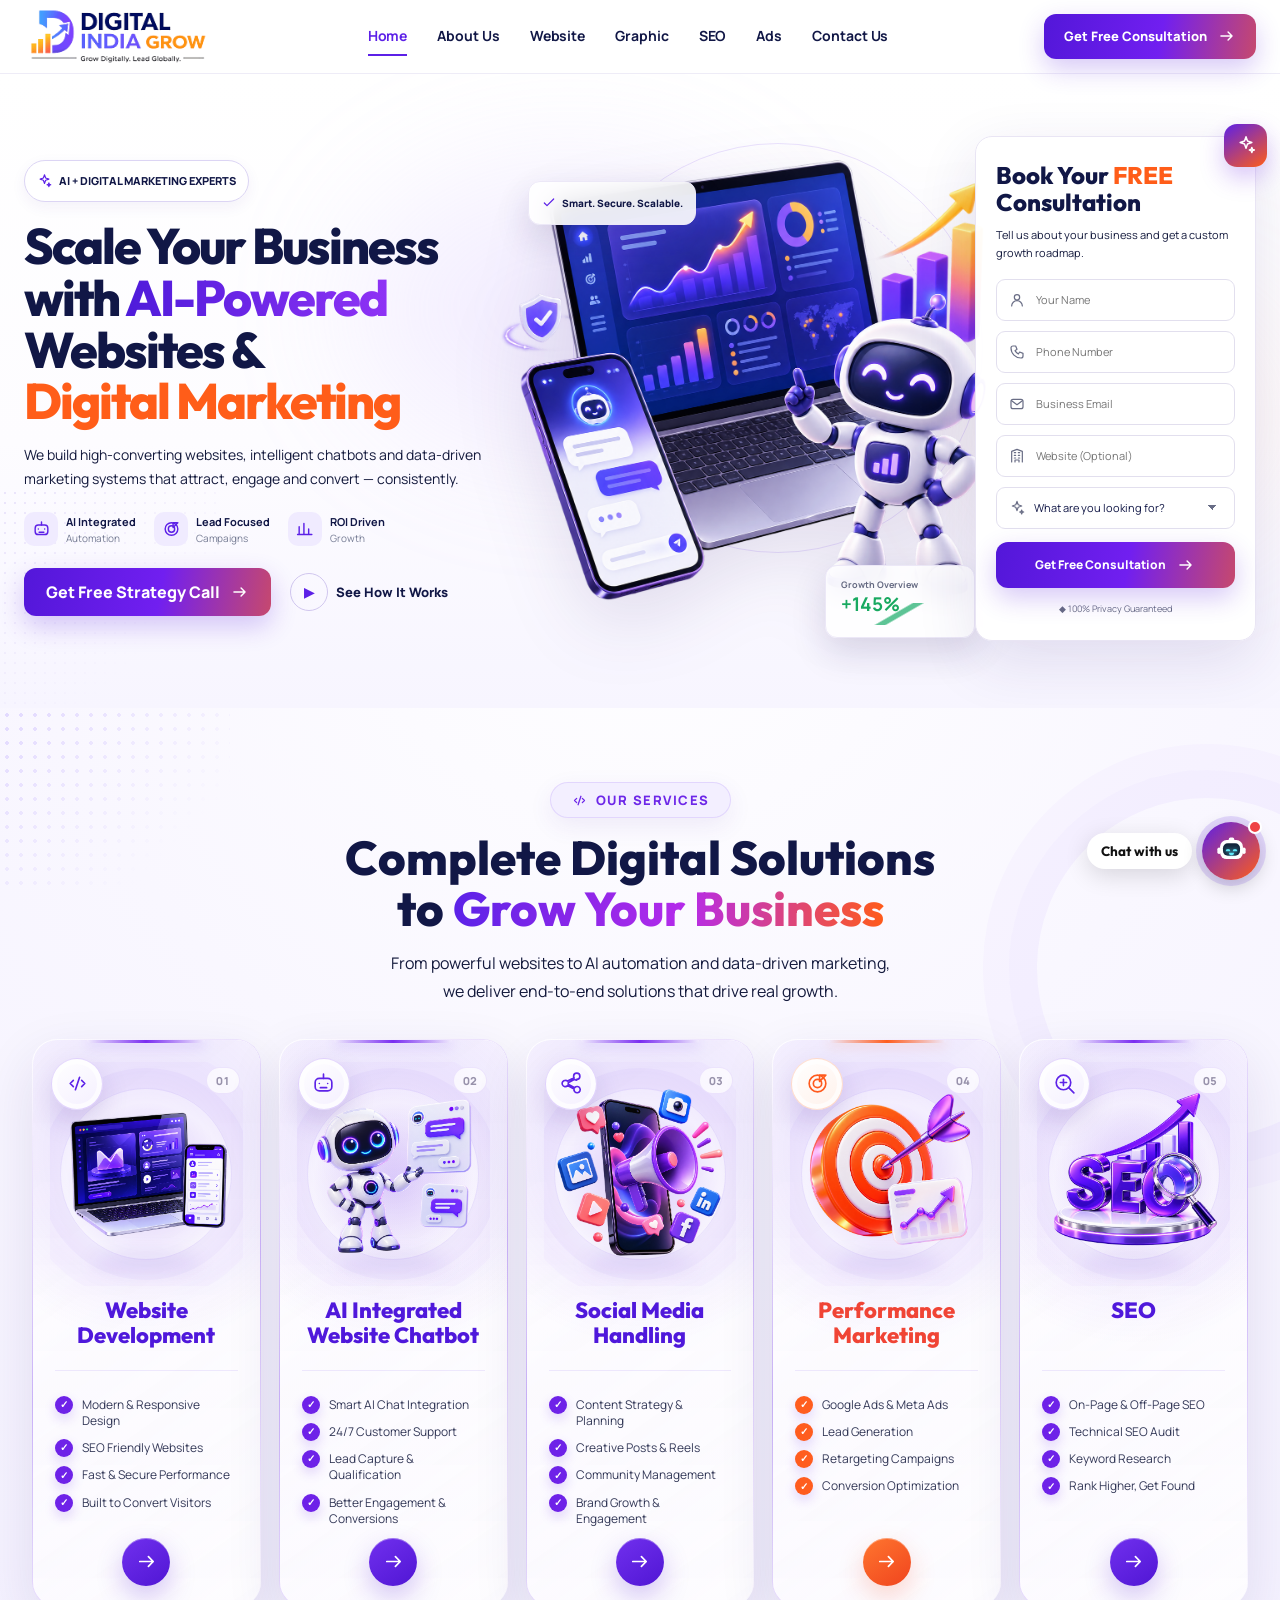
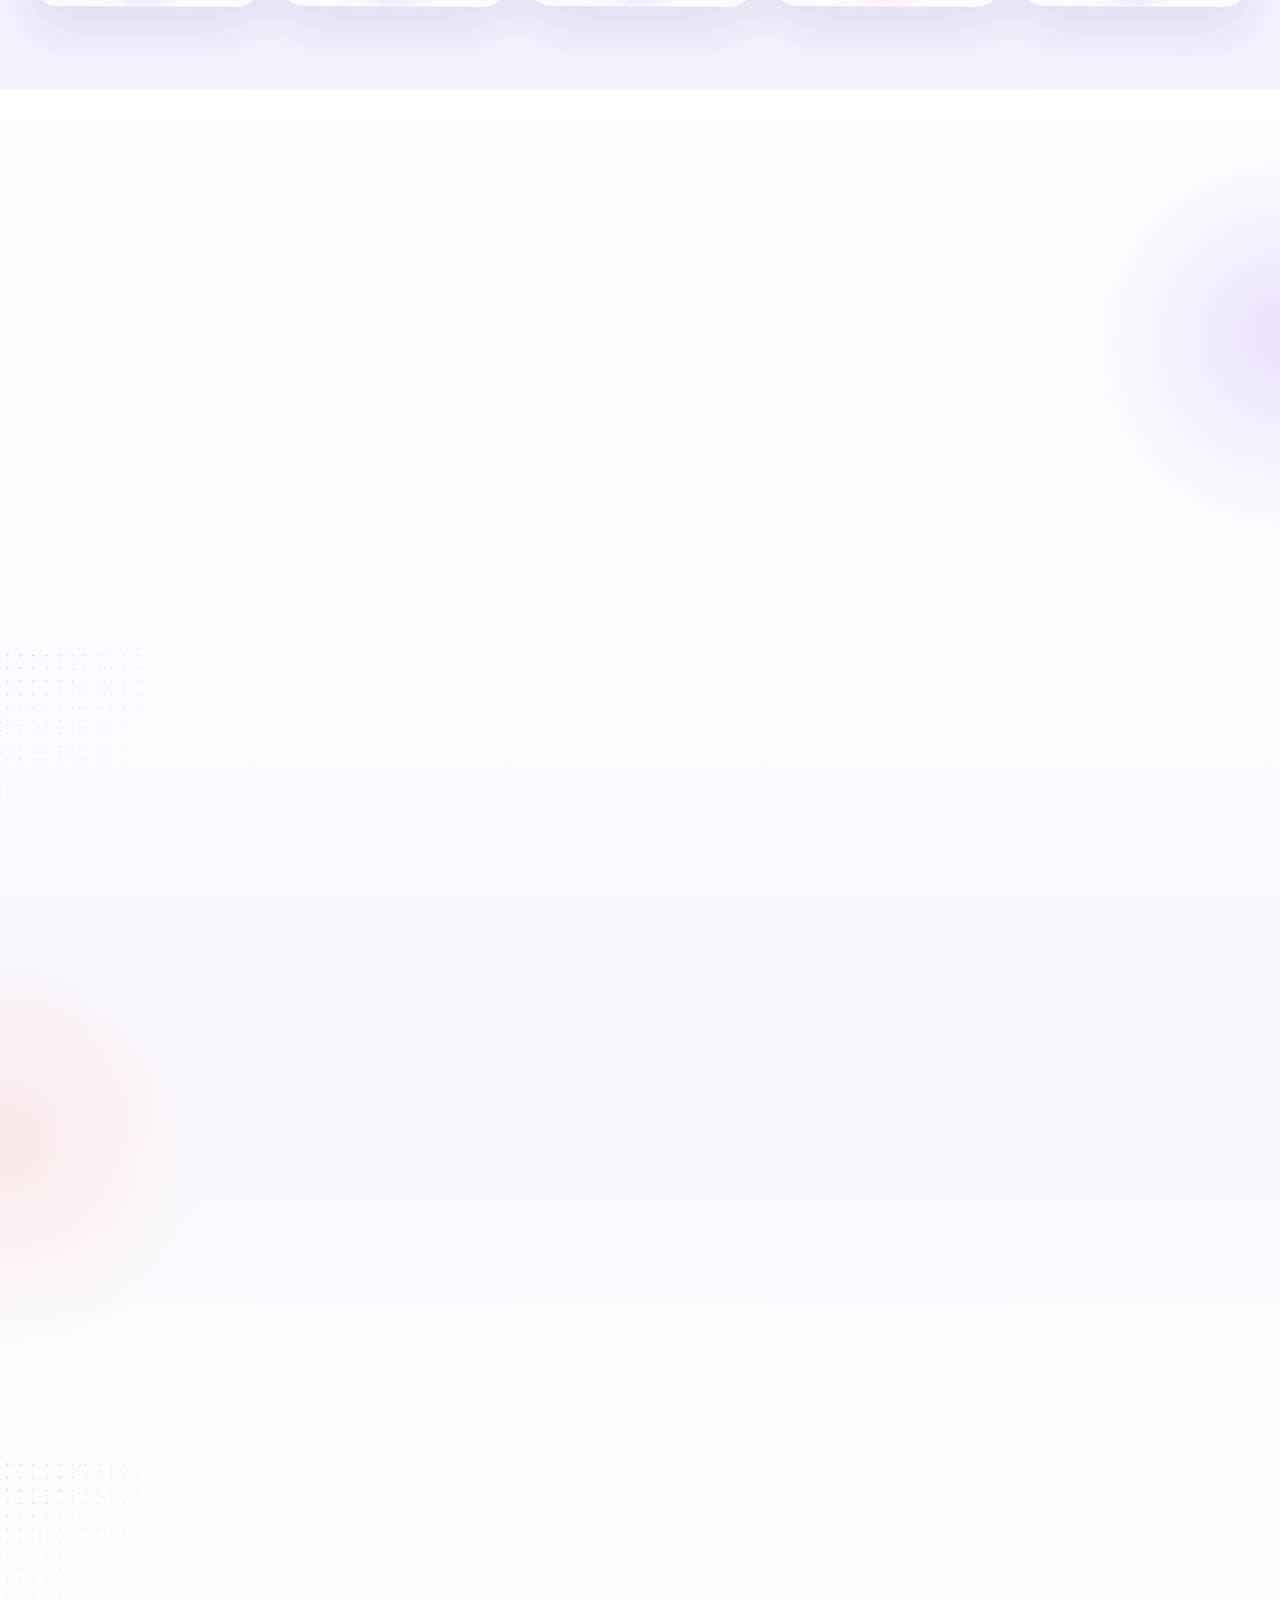
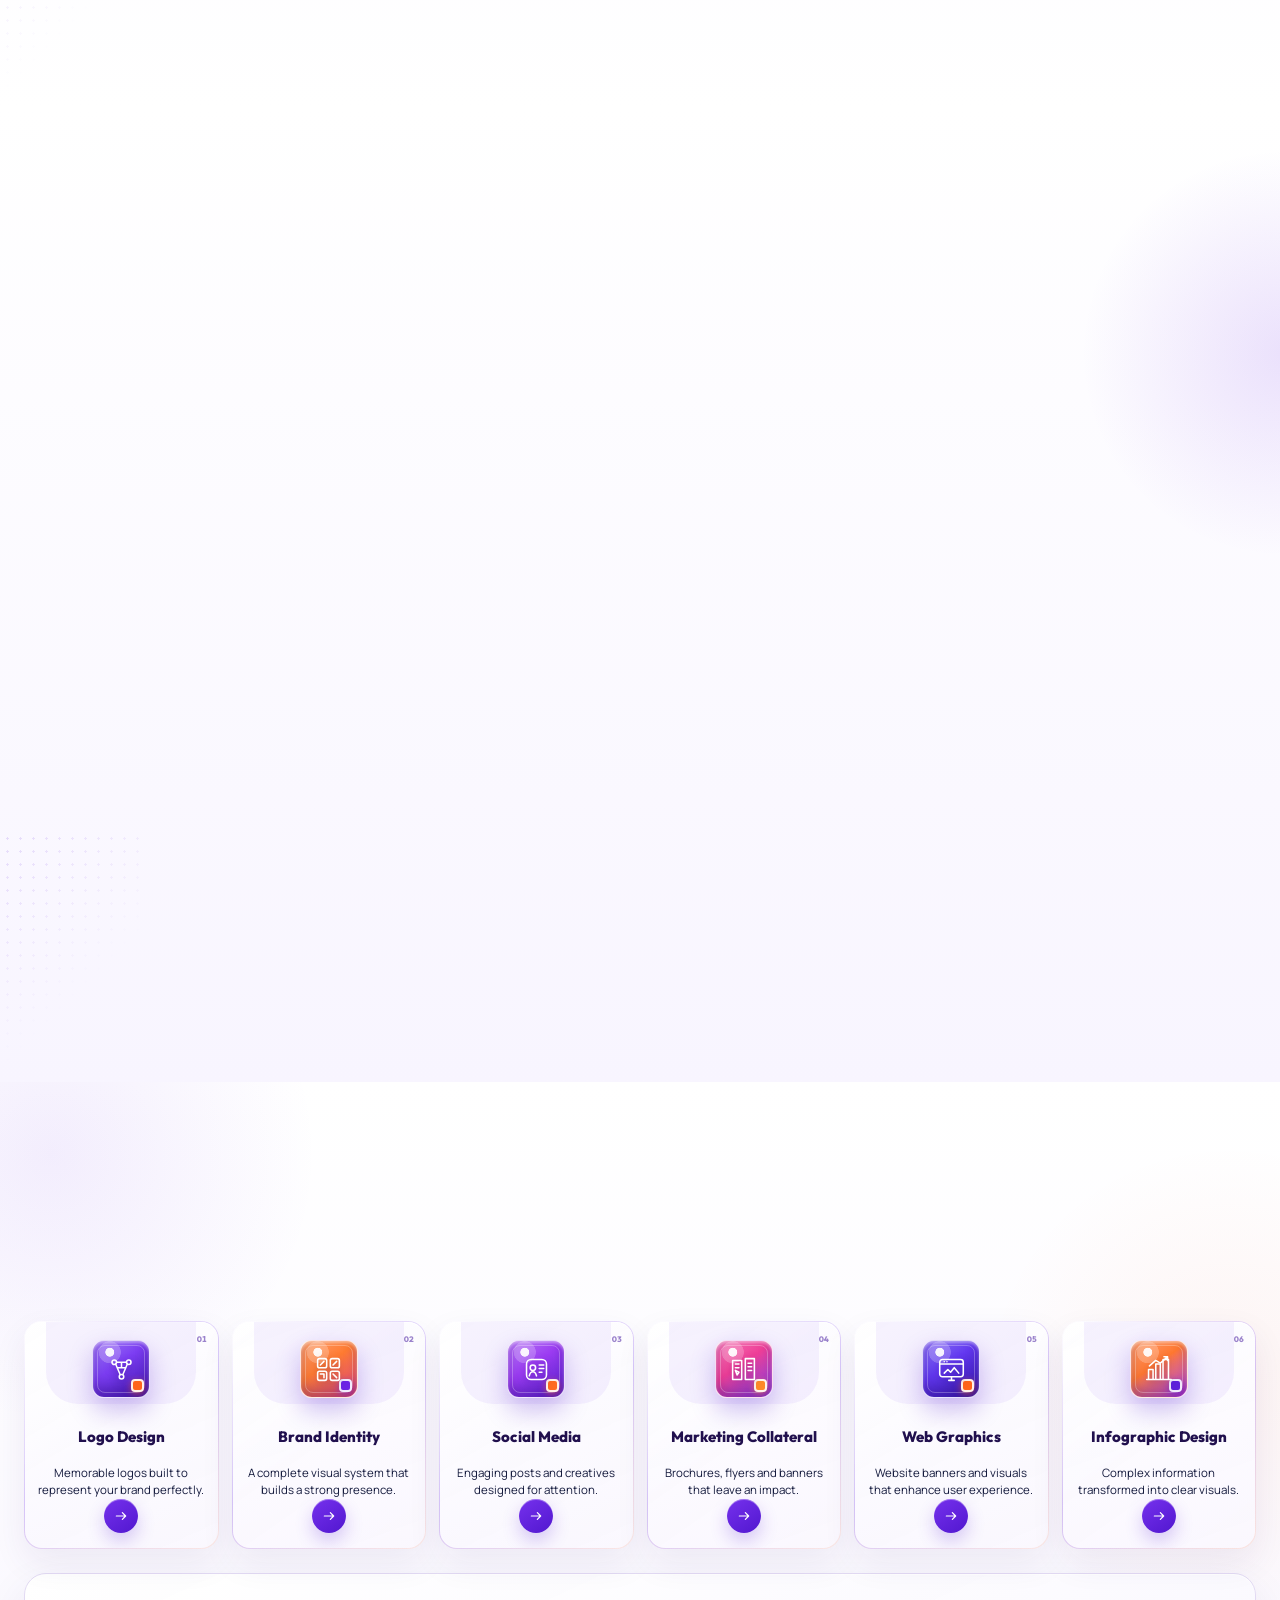
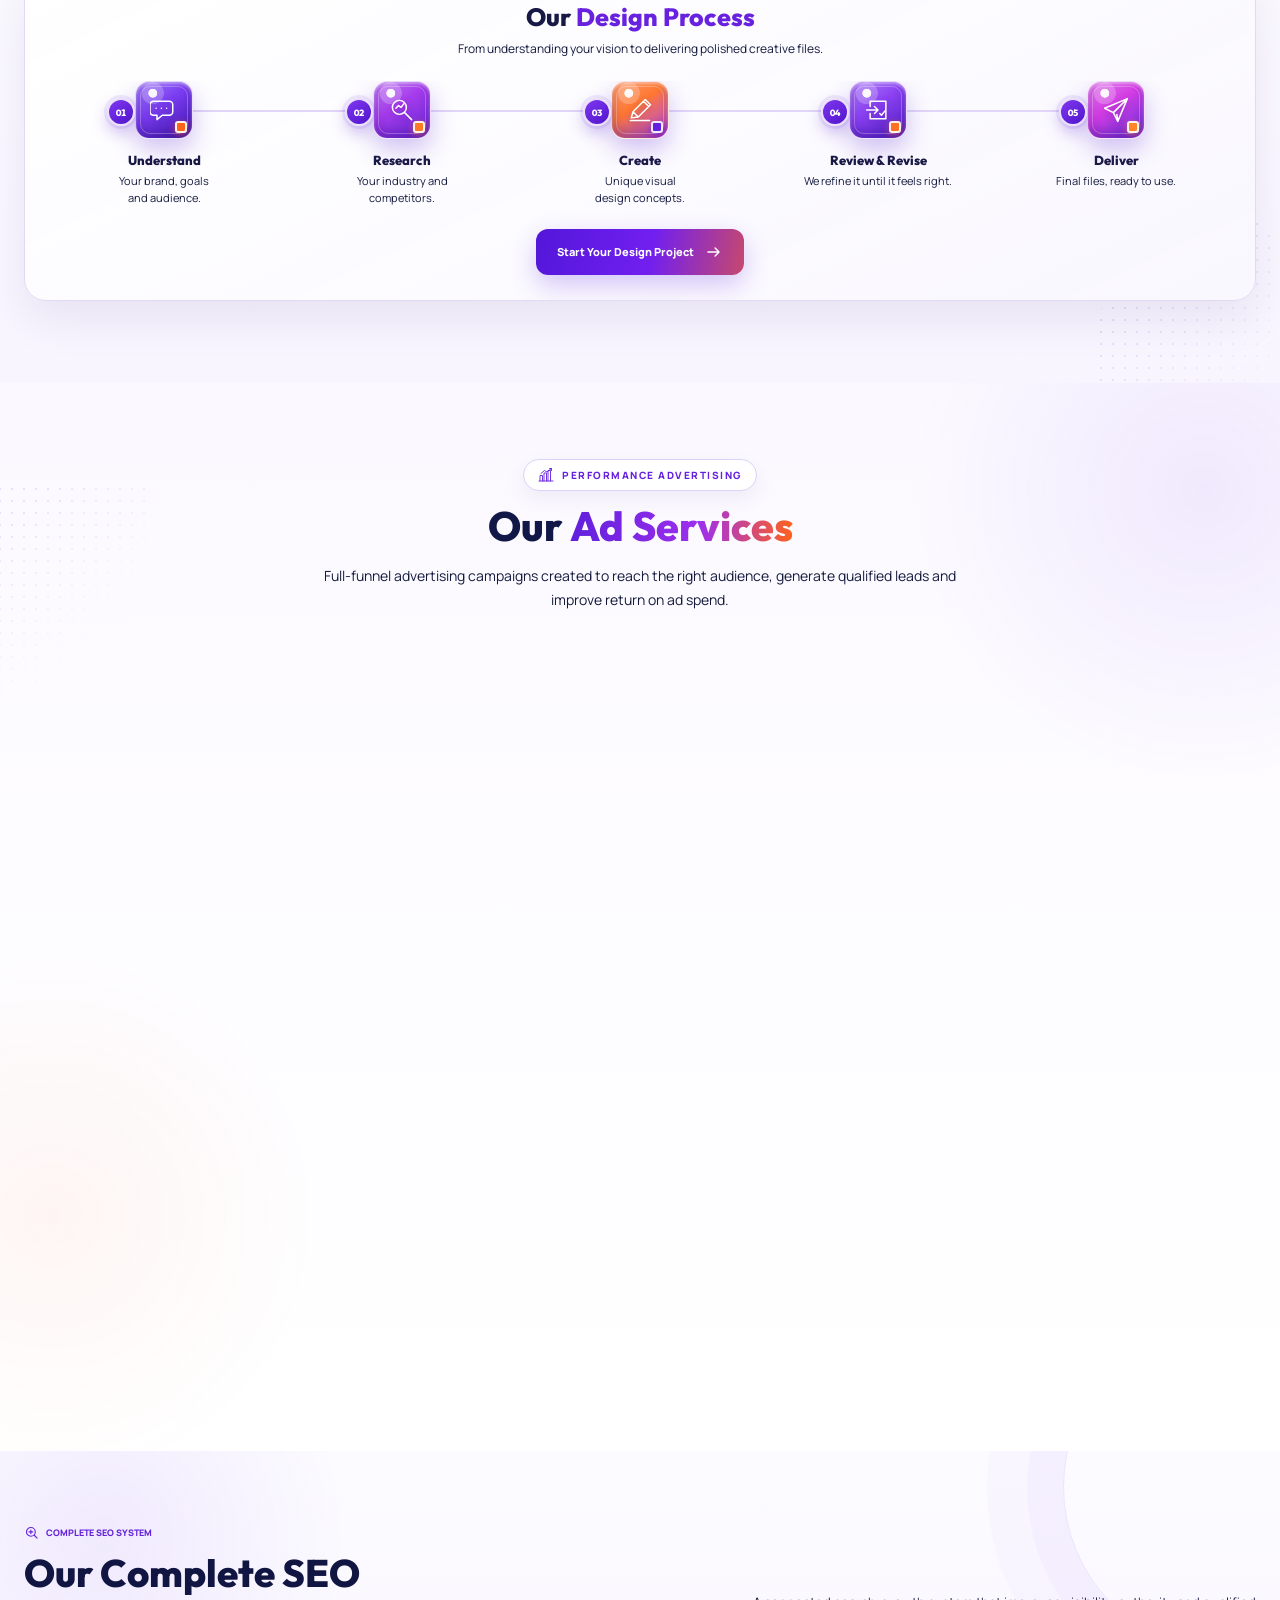
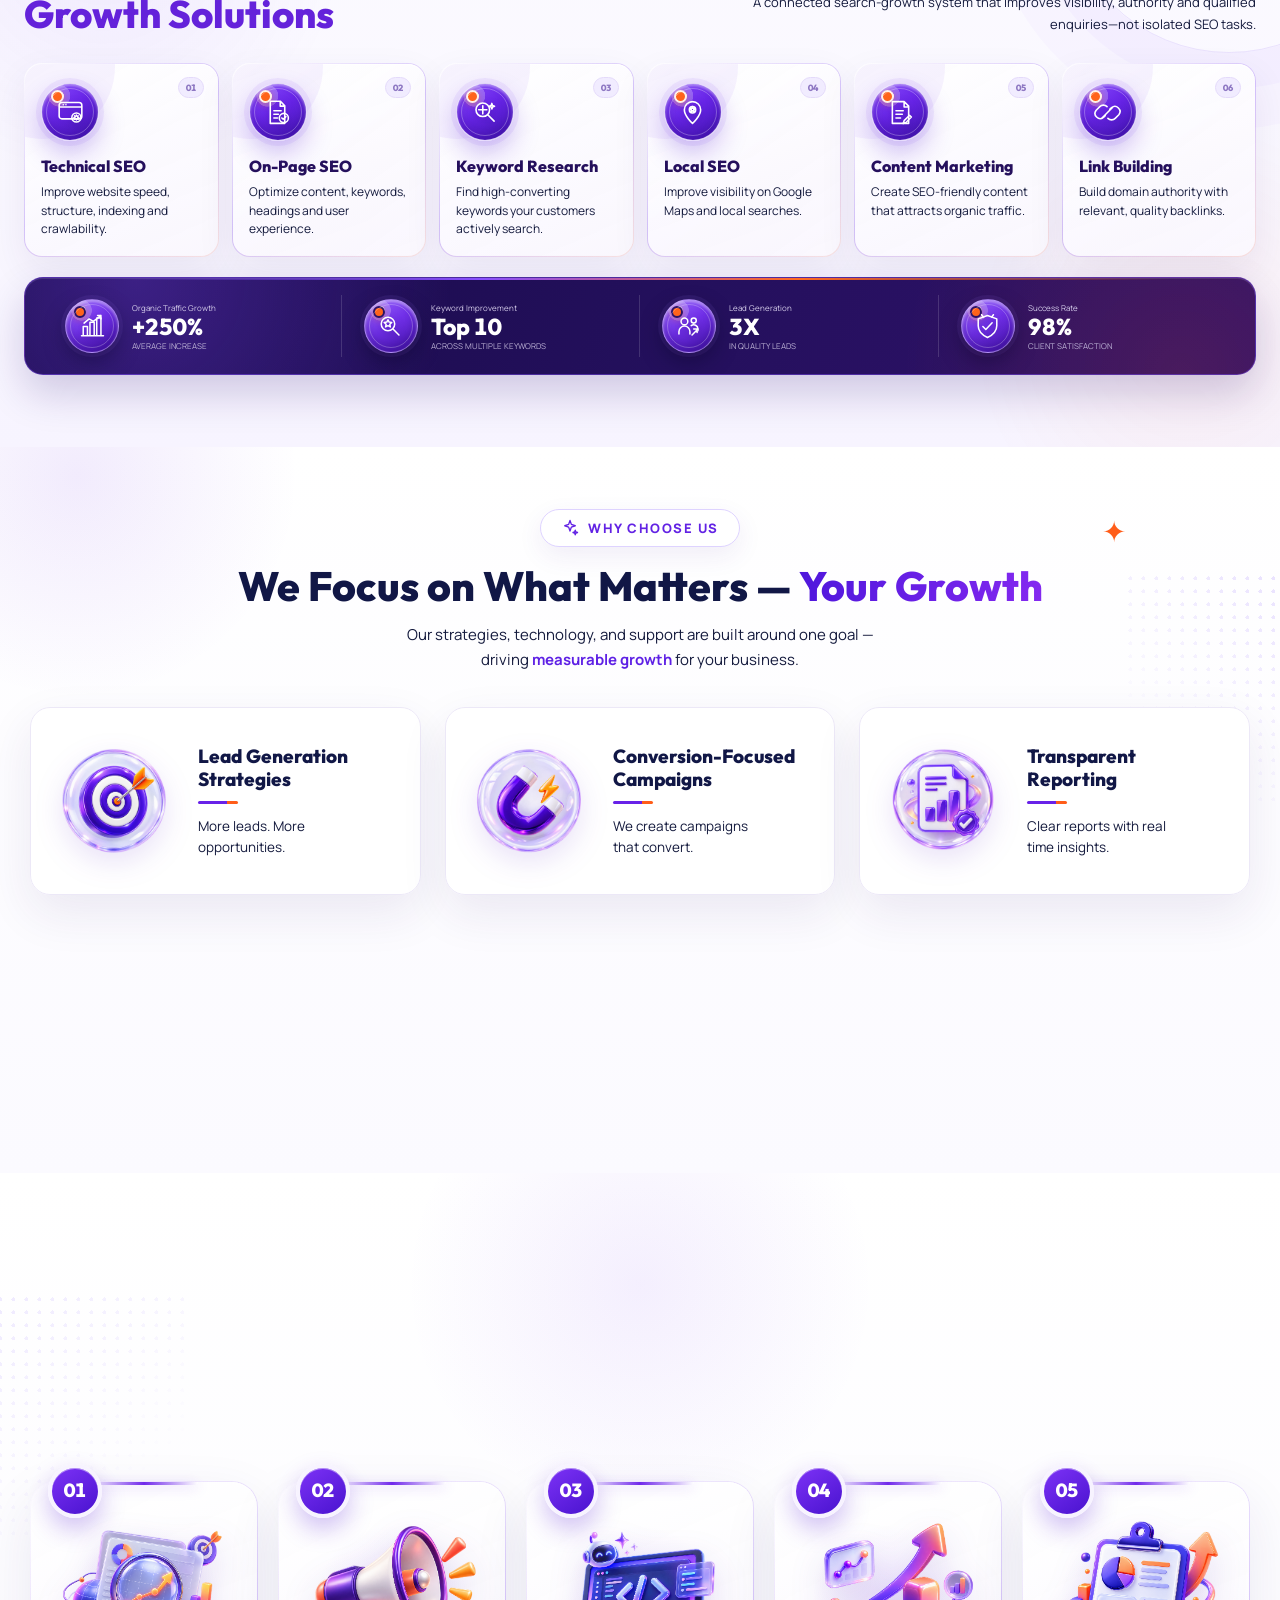
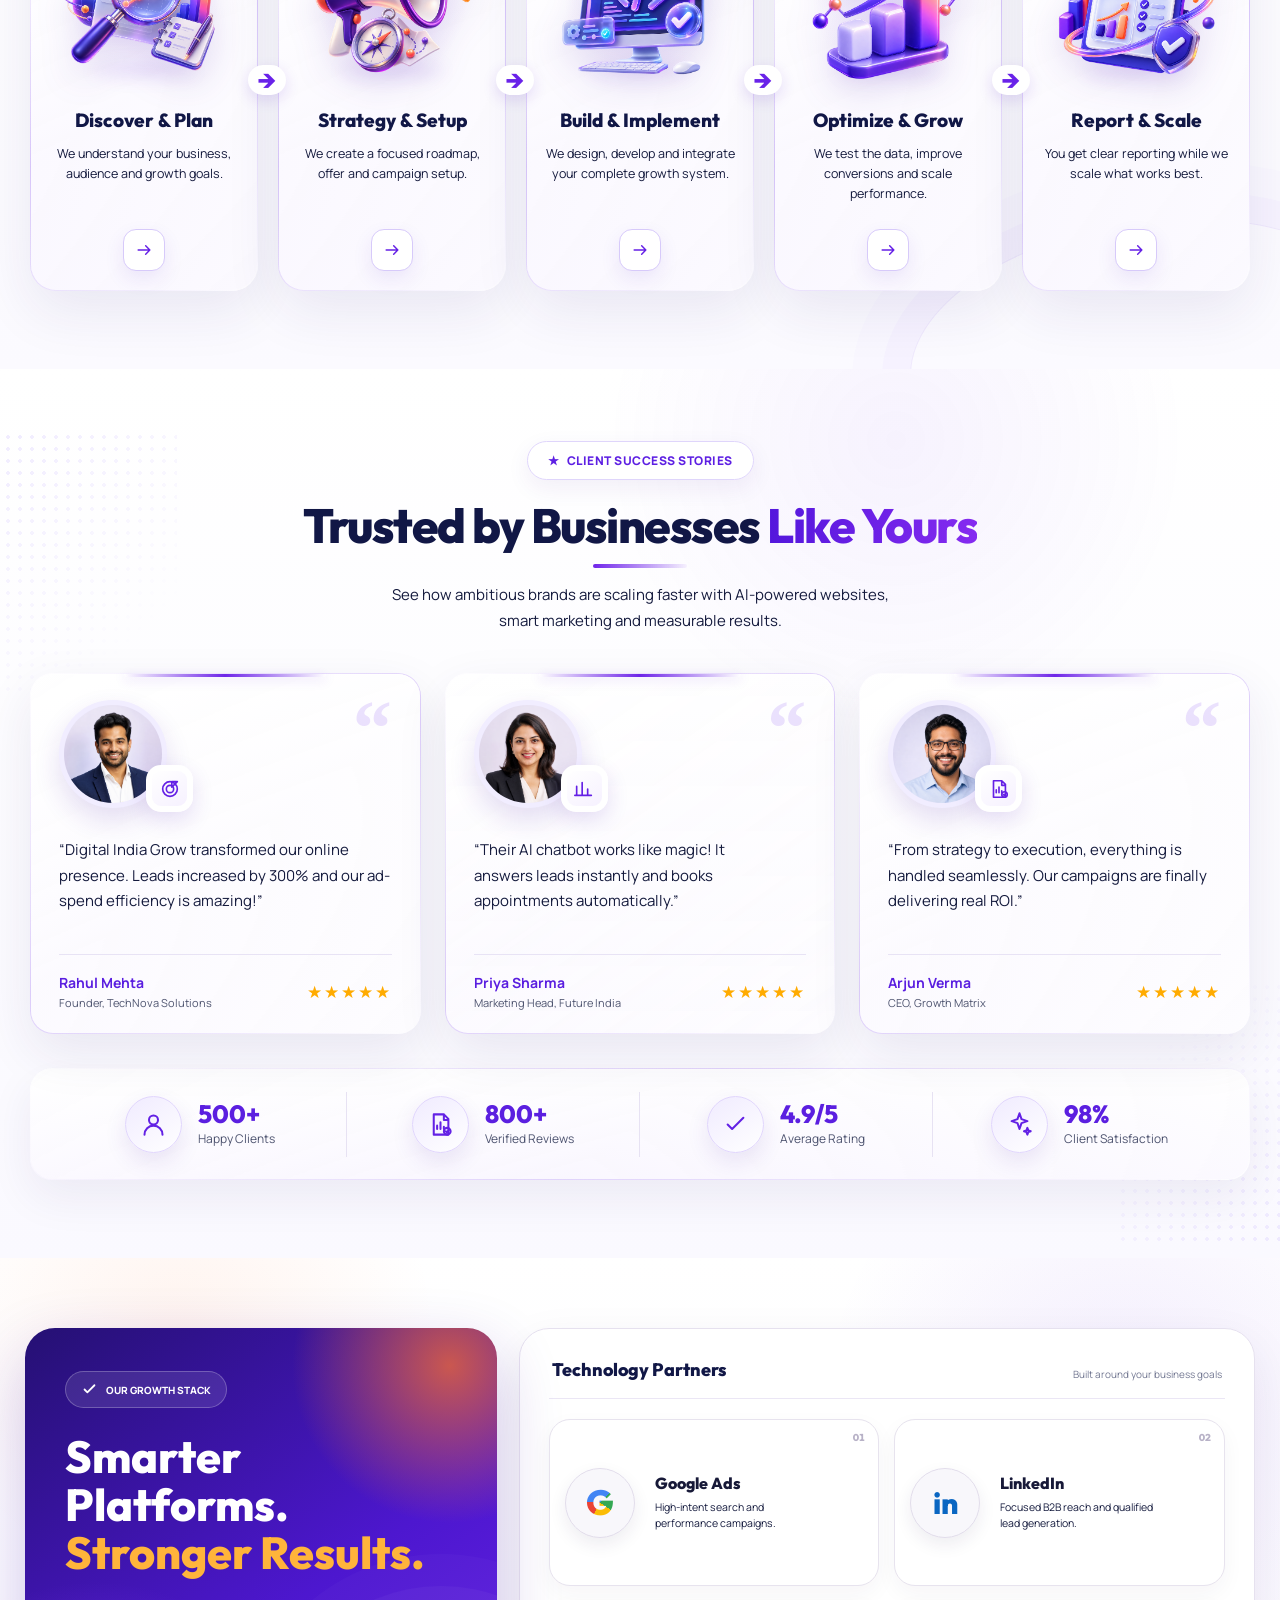
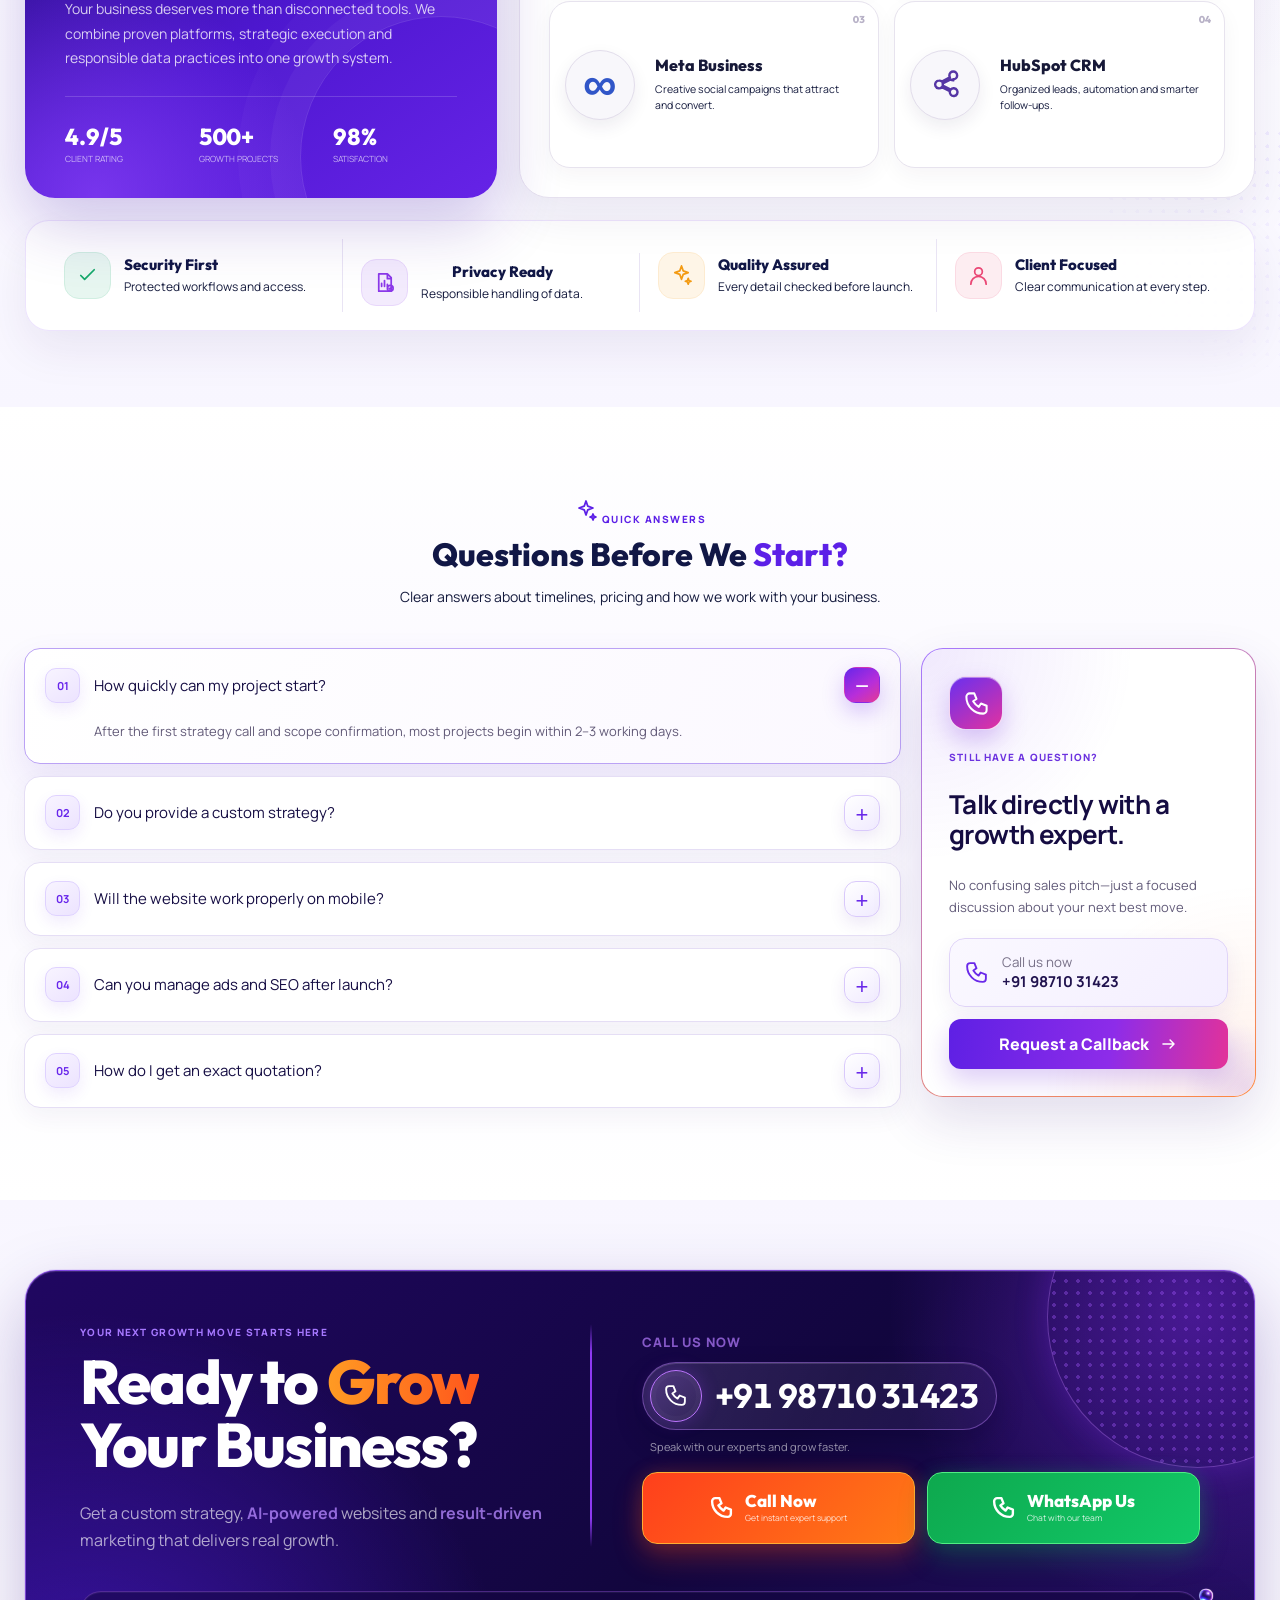
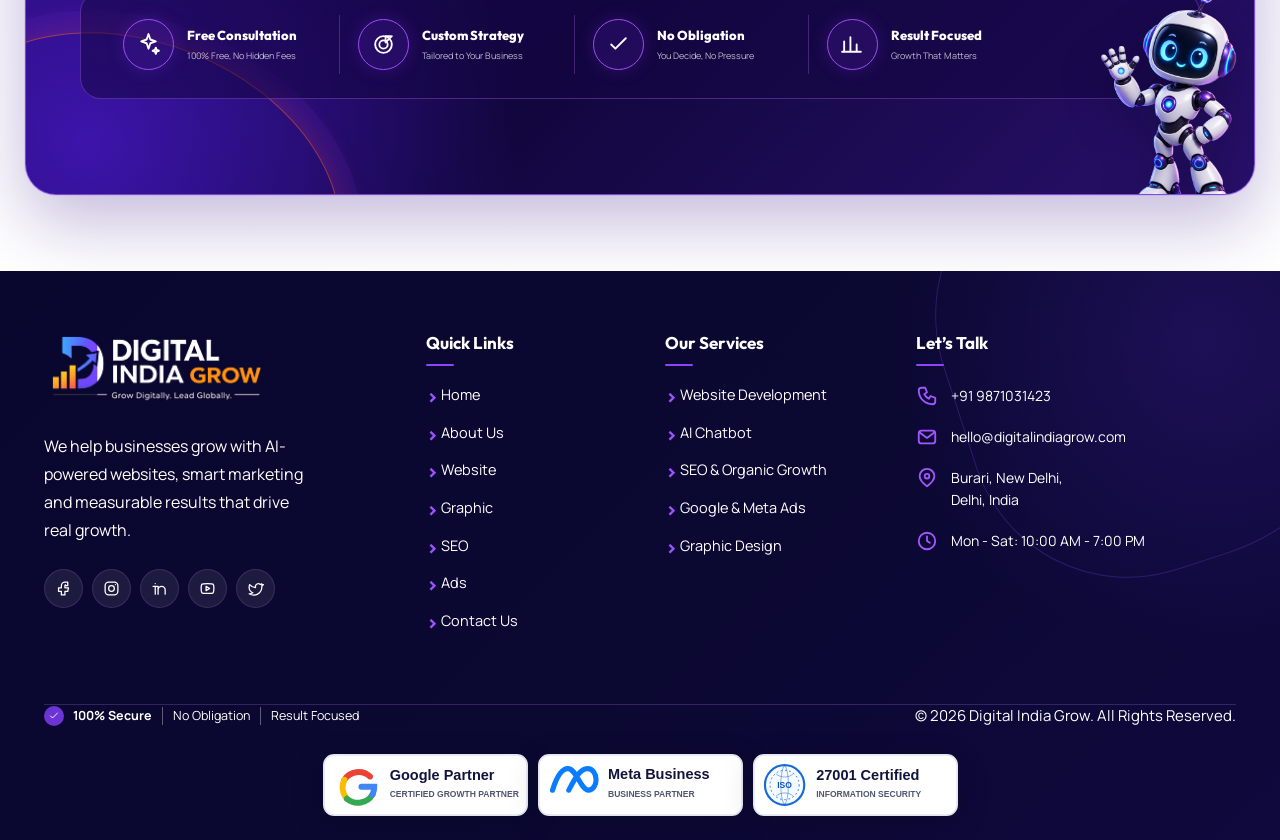
==== commit 62286712: "Add files via upload" ====
--- a/index.html
+++ b/index.html
@@ -70,10 +70,10 @@
 
   <header class="header" id="top">
     <div class="container nav-wrap">
-      <a class="brand" href="#top" aria-label="Digital India Grow home"><img src="assets/digital-india-grow-footer-logo-cropped.png" alt="Digital India Grow — Grow Digitally, Lead Globally"></a>
+      <a class="brand" href="index.html" aria-label="Digital India Grow home"><img src="assets/digital-india-grow-footer-logo-cropped.png" alt="Digital India Grow — Grow Digitally, Lead Globally"></a>
       <button class="menu-btn" aria-label="Open menu" aria-expanded="false"><span></span><span></span><span></span></button>
       <nav class="nav" aria-label="Main navigation">
-        <a href="#services">Services</a><a href="#why">About Us</a><a href="#why">Why Us</a><a href="#testimonials">Results</a><a href="#process">Resources</a><a href="contact.html">Contact Us</a>
+        <a href="index.html" aria-current="page">Home</a><a href="index.html#why">About Us</a><a href="website.html">Website</a><a href="graphic.html">Graphic</a><a href="seo.html">SEO</a><a href="ads.html">Ads</a><a href="contact.html">Contact Us</a>
       </nav>
       <a class="btn btn-sm nav-cta" href="#contact">Get Free Consultation <svg><use href="#i-arrow"/></svg></a>
     </div>
@@ -125,11 +125,11 @@
       <div class="container">
         <div class="section-head reveal"><span><svg><use href="#i-code"/></svg> OUR SERVICES</span><h2>Complete Digital Solutions<br>to <em>Grow Your Business</em></h2><p>From powerful websites to AI automation and data-driven marketing,<br>we deliver end-to-end solutions that drive real growth.</p></div>
         <div class="service-grid">
-          <article class="service-card reveal"><div class="service-icon purple"><svg><use href="#i-code"/></svg></div><span class="service-number">01</span><div class="service-visual"><img src="assets/service-website-v2.png" alt="Premium website development on laptop and mobile"></div><h3>Website<br>Development</h3><ul><li>Modern &amp; Responsive Design</li><li>SEO Friendly Websites</li><li>Fast &amp; Secure Performance</li><li>Built to Convert Visitors</li></ul><a href="#contact" aria-label="Discuss website development"><svg><use href="#i-arrow"/></svg></a></article>
+          <article class="service-card reveal"><div class="service-icon purple"><svg><use href="#i-code"/></svg></div><span class="service-number">01</span><div class="service-visual"><img src="assets/service-website-v2.png" alt="Premium website development on laptop and mobile"></div><h3>Website<br>Development</h3><ul><li>Modern &amp; Responsive Design</li><li>SEO Friendly Websites</li><li>Fast &amp; Secure Performance</li><li>Built to Convert Visitors</li></ul><a href="website.html" data-page-link aria-label="Explore website development services"><svg><use href="#i-arrow"/></svg></a></article>
           <article class="service-card reveal delay-1"><div class="service-icon purple"><svg><use href="#i-bot"/></svg></div><span class="service-number">02</span><div class="service-visual"><img src="assets/service-ai-chatbot-v2.png" alt="AI chatbot robot with smart chat panels"></div><h3>AI Integrated<br>Website Chatbot</h3><ul><li>Smart AI Chat Integration</li><li>24/7 Customer Support</li><li>Lead Capture &amp; Qualification</li><li>Better Engagement &amp; Conversions</li></ul><a href="#contact" aria-label="Discuss AI chatbot"><svg><use href="#i-arrow"/></svg></a></article>
           <article class="service-card reveal delay-2"><div class="service-icon purple"><svg><use href="#i-social"/></svg></div><span class="service-number">03</span><div class="service-visual"><img src="assets/service-social-v2.png" alt="Social media marketing phone and megaphone"></div><h3>Social Media<br>Handling</h3><ul><li>Content Strategy &amp; Planning</li><li>Creative Posts &amp; Reels</li><li>Community Management</li><li>Brand Growth &amp; Engagement</li></ul><a href="#contact" aria-label="Discuss social media handling"><svg><use href="#i-arrow"/></svg></a></article>
-          <article class="service-card service-card-orange reveal delay-3"><div class="service-icon orange"><svg><use href="#i-target"/></svg></div><span class="service-number">04</span><div class="service-visual"><img src="assets/service-performance-v2.png" alt="Performance marketing target and analytics"></div><h3>Performance<br>Marketing</h3><ul><li>Google Ads &amp; Meta Ads</li><li>Lead Generation</li><li>Retargeting Campaigns</li><li>Conversion Optimization</li></ul><a href="#contact" aria-label="Discuss performance marketing"><svg><use href="#i-arrow"/></svg></a></article>
-          <article class="service-card reveal delay-4"><div class="service-icon purple"><svg><use href="#i-search"/></svg></div><span class="service-number">05</span><div class="service-visual"><img src="assets/service-seo-v2.png" alt="SEO letters, magnifying glass and growth arrow"></div><h3>SEO</h3><ul><li>On-Page &amp; Off-Page SEO</li><li>Technical SEO Audit</li><li>Keyword Research</li><li>Rank Higher, Get Found</li></ul><a href="#contact" aria-label="Discuss SEO"><svg><use href="#i-arrow"/></svg></a></article>
+          <article class="service-card service-card-orange reveal delay-3"><div class="service-icon orange"><svg><use href="#i-target"/></svg></div><span class="service-number">04</span><div class="service-visual"><img src="assets/service-performance-v2.png" alt="Performance marketing target and analytics"></div><h3>Performance<br>Marketing</h3><ul><li>Google Ads &amp; Meta Ads</li><li>Lead Generation</li><li>Retargeting Campaigns</li><li>Conversion Optimization</li></ul><a href="ads.html" data-page-link aria-label="Explore performance marketing services"><svg><use href="#i-arrow"/></svg></a></article>
+          <article class="service-card reveal delay-4"><div class="service-icon purple"><svg><use href="#i-search"/></svg></div><span class="service-number">05</span><div class="service-visual"><img src="assets/service-seo-v2.png" alt="SEO letters, magnifying glass and growth arrow"></div><h3>SEO</h3><ul><li>On-Page &amp; Off-Page SEO</li><li>Technical SEO Audit</li><li>Keyword Research</li><li>Rank Higher, Get Found</li></ul><a href="seo.html" data-page-link aria-label="Explore SEO services"><svg><use href="#i-arrow"/></svg></a></article>
         </div>
       </div>
     </section>
@@ -151,13 +151,16 @@
         <div class="portfolio-slider reveal" data-portfolio-slider data-desktop="3" data-tablet="2" data-mobile="1">
           <div class="portfolio-viewport">
             <div class="portfolio-track">
+              <article class="portfolio-card"><a class="portfolio-preview" href="https://businessstartupprogram.com/" target="_blank" rel="noopener noreferrer" aria-label="Open Business Startup Program landing page"><span class="browser-bar"><i></i><i></i><i></i><b>businessstartupprogram.com</b></span><span class="website-shot"><img src="assets/business-startup-program.png" alt="World Pocket Pay business startup landing page preview"></span><span class="preview-live"><svg><use href="#i-arrow"/></svg> View Live</span></a><div class="portfolio-body"><div class="portfolio-meta"><span>Web3 Platform</span><b>01</b></div><h3>Business Startup Program</h3><p>Premium decentralized payment landing page with wallet-focused CTAs, rich Web3 visuals and a strong hero experience.</p><ul><li>Web3 UI</li><li>Animated Hero</li><li>Account CTA</li></ul><a class="portfolio-link" href="https://businessstartupprogram.com/" target="_blank" rel="noopener noreferrer">Explore Website <svg><use href="#i-arrow"/></svg></a></div></article>
+              <article class="portfolio-card"><a class="portfolio-preview" href="https://admin.firefunnels.io/u/landing-page-builder/171967/view" target="_blank" rel="noopener noreferrer" aria-label="Open Handcrafted Resin Art landing page"><span class="browser-bar"><i></i><i></i><i></i><b>admin.firefunnels.io</b></span><span class="website-shot"><img src="assets/firefunnels-landing.png" alt="Handcrafted Resin Art landing page preview"></span><span class="preview-live"><svg><use href="#i-arrow"/></svg> View Live</span></a><div class="portfolio-body"><div class="portfolio-meta"><span>Product Landing Page</span><b>02</b></div><h3>Handcrafted Resin Art</h3><p>Elegant product-led landing page with premium imagery, personalized storytelling and clear customization actions.</p><ul><li>Product Story</li><li>Custom CTA</li><li>Mobile Ready</li></ul><a class="portfolio-link" href="https://admin.firefunnels.io/u/landing-page-builder/171967/view" target="_blank" rel="noopener noreferrer">Explore Website <svg><use href="#i-arrow"/></svg></a></div></article>
+              <article class="portfolio-card"><a class="portfolio-preview" href="https://admin.firefunnels.io/u/landing-page-builder/171564/view" target="_blank" rel="noopener noreferrer" aria-label="Open Decode with Taher landing page"><span class="browser-bar"><i></i><i></i><i></i><b>admin.firefunnels.io</b></span><span class="website-shot"><img src="assets/firefunnels-landing-171564.png" alt="Decode with Taher knowledge creator landing page preview"></span><span class="preview-live"><svg><use href="#i-arrow"/></svg> View Live</span></a><div class="portfolio-body"><div class="portfolio-meta"><span>Creator Landing Page</span><b>03</b></div><h3>Decode with Taher</h3><p>Bold creator landing page with an editorial dark theme, focused social actions and a memorable personal brand.</p><ul><li>Creator Brand</li><li>Social CTA</li><li>Dark Premium UI</li></ul><a class="portfolio-link" href="https://admin.firefunnels.io/u/landing-page-builder/171564/view" target="_blank" rel="noopener noreferrer">Explore Website <svg><use href="#i-arrow"/></svg></a></div></article>
               <article class="portfolio-card">
                 <a class="portfolio-preview" href="https://lfpbadabusiness.com/" target="_blank" rel="noopener noreferrer" aria-label="Open Bada Business landing page">
                   <span class="browser-bar"><i></i><i></i><i></i><b>lfpbadabusiness.com</b></span>
                   <span class="website-shot"><img src="assets/bada-business.png" alt="Bada Business landing page preview"></span>
                   <span class="preview-live"><svg><use href="#i-arrow"/></svg> View Live</span>
                 </a>
-                <div class="portfolio-body"><div class="portfolio-meta"><span>Business Growth</span><b>01</b></div><h3>Bada Business</h3><p>Bold business growth landing page with CTA-first messaging, speaker branding and a conversion-driven layout.</p><ul><li>Lead Funnel</li><li>CTA Focused</li><li>Mobile Ready</li></ul><a class="portfolio-link" href="https://lfpbadabusiness.com/" target="_blank" rel="noopener noreferrer">Explore Website <svg><use href="#i-arrow"/></svg></a></div>
+                <div class="portfolio-body"><div class="portfolio-meta"><span>Business Growth</span><b>04</b></div><h3>Bada Business</h3><p>Bold business growth landing page with CTA-first messaging, speaker branding and a conversion-driven layout.</p><ul><li>Lead Funnel</li><li>CTA Focused</li><li>Mobile Ready</li></ul><a class="portfolio-link" href="https://lfpbadabusiness.com/" target="_blank" rel="noopener noreferrer">Explore Website <svg><use href="#i-arrow"/></svg></a></div>
               </article>
 
               <article class="portfolio-card">
@@ -166,7 +169,7 @@
                   <span class="website-shot"><img src="assets/cosmetics-lp.png" alt="Cosmetics Regulatory consultation landing page preview"></span>
                   <span class="preview-live"><svg><use href="#i-arrow"/></svg> View Live</span>
                 </a>
-                <div class="portfolio-body"><div class="portfolio-meta"><span>Consultation Flow</span><b>02</b></div><h3>Cosmetics Regulatory</h3><p>Service-led landing page for regulatory enquiries with a consultation form, trust bullets and clear positioning.</p><ul><li>Lead Form</li><li>Trust UI</li><li>Fast Inquiry</li></ul><a class="portfolio-link" href="https://cosmeticsregulatory.com/cos-1-cos2-cos-4a/" target="_blank" rel="noopener noreferrer">Explore Website <svg><use href="#i-arrow"/></svg></a></div>
+                <div class="portfolio-body"><div class="portfolio-meta"><span>Consultation Flow</span><b>05</b></div><h3>Cosmetics Regulatory</h3><p>Service-led landing page for regulatory enquiries with a consultation form, trust bullets and clear positioning.</p><ul><li>Lead Form</li><li>Trust UI</li><li>Fast Inquiry</li></ul><a class="portfolio-link" href="https://cosmeticsregulatory.com/cos-1-cos2-cos-4a/" target="_blank" rel="noopener noreferrer">Explore Website <svg><use href="#i-arrow"/></svg></a></div>
               </article>
 
               <article class="portfolio-card">
@@ -175,11 +178,8 @@
                   <span class="website-shot"><img src="assets/bis-lp.png" alt="BIS Certification compliance landing page preview"></span>
                   <span class="preview-live"><svg><use href="#i-arrow"/></svg> View Live</span>
                 </a>
-                <div class="portfolio-body"><div class="portfolio-meta"><span>Compliance Support</span><b>03</b></div><h3>BIS Certification</h3><p>Clean compliance landing page with bright contrast, fast-trust messaging and enquiry-focused content blocks.</p><ul><li>Fast Form</li><li>Consultation CTA</li><li>Support Highlights</li></ul><a class="portfolio-link" href="https://bisregistrationcertificate.com/isi-fmcs-crs-hallmark" target="_blank" rel="noopener noreferrer">Explore Website <svg><use href="#i-arrow"/></svg></a></div>
+                <div class="portfolio-body"><div class="portfolio-meta"><span>Compliance Support</span><b>06</b></div><h3>BIS Certification</h3><p>Clean compliance landing page with bright contrast, fast-trust messaging and enquiry-focused content blocks.</p><ul><li>Fast Form</li><li>Consultation CTA</li><li>Support Highlights</li></ul><a class="portfolio-link" href="https://bisregistrationcertificate.com/isi-fmcs-crs-hallmark" target="_blank" rel="noopener noreferrer">Explore Website <svg><use href="#i-arrow"/></svg></a></div>
               </article>
-              <article class="portfolio-card"><a class="portfolio-preview" href="https://businessstartupprogram.com/" target="_blank" rel="noopener noreferrer" aria-label="Open Business Startup Program landing page"><span class="browser-bar"><i></i><i></i><i></i><b>businessstartupprogram.com</b></span><span class="website-shot"><img src="assets/business-startup-program.png" alt="World Pocket Pay business startup landing page preview"></span><span class="preview-live"><svg><use href="#i-arrow"/></svg> View Live</span></a><div class="portfolio-body"><div class="portfolio-meta"><span>Web3 Platform</span><b>04</b></div><h3>Business Startup Program</h3><p>Premium decentralized payment landing page with wallet-focused CTAs, rich Web3 visuals and a strong hero experience.</p><ul><li>Web3 UI</li><li>Animated Hero</li><li>Account CTA</li></ul><a class="portfolio-link" href="https://businessstartupprogram.com/" target="_blank" rel="noopener noreferrer">Explore Website <svg><use href="#i-arrow"/></svg></a></div></article>
-              <article class="portfolio-card"><a class="portfolio-preview" href="https://admin.firefunnels.io/u/landing-page-builder/171967/view" target="_blank" rel="noopener noreferrer" aria-label="Open Handcrafted Resin Art landing page"><span class="browser-bar"><i></i><i></i><i></i><b>admin.firefunnels.io</b></span><span class="website-shot"><img src="assets/firefunnels-landing.png" alt="Handcrafted Resin Art landing page preview"></span><span class="preview-live"><svg><use href="#i-arrow"/></svg> View Live</span></a><div class="portfolio-body"><div class="portfolio-meta"><span>Product Landing Page</span><b>05</b></div><h3>Handcrafted Resin Art</h3><p>Elegant product-led landing page with premium imagery, personalized storytelling and clear customization actions.</p><ul><li>Product Story</li><li>Custom CTA</li><li>Mobile Ready</li></ul><a class="portfolio-link" href="https://admin.firefunnels.io/u/landing-page-builder/171967/view" target="_blank" rel="noopener noreferrer">Explore Website <svg><use href="#i-arrow"/></svg></a></div></article>
-              <article class="portfolio-card"><a class="portfolio-preview" href="https://admin.firefunnels.io/u/landing-page-builder/171564/view" target="_blank" rel="noopener noreferrer" aria-label="Open Decode with Taher landing page"><span class="browser-bar"><i></i><i></i><i></i><b>admin.firefunnels.io</b></span><span class="website-shot"><img src="assets/firefunnels-landing-171564.png" alt="Decode with Taher knowledge creator landing page preview"></span><span class="preview-live"><svg><use href="#i-arrow"/></svg> View Live</span></a><div class="portfolio-body"><div class="portfolio-meta"><span>Creator Landing Page</span><b>06</b></div><h3>Decode with Taher</h3><p>Bold creator landing page with an editorial dark theme, focused social actions and a memorable personal brand.</p><ul><li>Creator Brand</li><li>Social CTA</li><li>Dark Premium UI</li></ul><a class="portfolio-link" href="https://admin.firefunnels.io/u/landing-page-builder/171564/view" target="_blank" rel="noopener noreferrer">Explore Website <svg><use href="#i-arrow"/></svg></a></div></article>
             </div>
           </div>
           <div class="portfolio-dots" aria-label="Landing page slides"></div>
@@ -204,11 +204,12 @@
         <div class="portfolio-slider reveal" data-portfolio-slider data-desktop="3" data-tablet="2" data-mobile="1">
           <div class="portfolio-viewport">
             <div class="portfolio-track">
-              <article class="portfolio-card"><a class="portfolio-preview" href="https://bisregistrationcertificate.com/" target="_blank" rel="noopener noreferrer" aria-label="Open BIS Registration website"><span class="browser-bar"><i></i><i></i><i></i><b>bisregistrationcertificate.com</b></span><span class="website-shot"><img src="assets/bis-website.png" alt="BIS Registration corporate website preview"></span><span class="preview-live"><svg><use href="#i-arrow"/></svg> View Live</span></a><div class="portfolio-body"><div class="portfolio-meta"><span>Corporate Website</span><b>01</b></div><h3>BIS Registration</h3><p>Corporate compliance website with strong structure, brand authority and a trust-oriented CTA flow.</p><ul><li>Corporate UI</li><li>Service Layout</li><li>Trust Blocks</li></ul><a class="portfolio-link" href="https://bisregistrationcertificate.com/" target="_blank" rel="noopener noreferrer">Explore Website <svg><use href="#i-arrow"/></svg></a></div></article>
-              <article class="portfolio-card"><a class="portfolio-preview" href="https://litgro.com/" target="_blank" rel="noopener noreferrer" aria-label="Open LitGro website"><span class="browser-bar"><i></i><i></i><i></i><b>litgro.com</b></span><span class="website-shot"><img src="assets/litgro-website.png" alt="LitGro technology partner website preview"></span><span class="preview-live"><svg><use href="#i-arrow"/></svg> View Live</span></a><div class="portfolio-body"><div class="portfolio-meta"><span>Tech Partner Site</span><b>02</b></div><h3>LitGro</h3><p>Modern business website with clean service presentation, clear navigation and polished technology styling.</p><ul><li>Modern Layout</li><li>Service Focus</li><li>Clean Branding</li></ul><a class="portfolio-link" href="https://litgro.com/" target="_blank" rel="noopener noreferrer">Explore Website <svg><use href="#i-arrow"/></svg></a></div></article>
-              <article class="portfolio-card"><a class="portfolio-preview" href="https://eprcertificate.com/" target="_blank" rel="noopener noreferrer" aria-label="Open EPR Certificate website"><span class="browser-bar"><i></i><i></i><i></i><b>eprcertificate.com</b></span><span class="website-shot"><img src="assets/epr-website.png" alt="EPR Certificate industry website preview"></span><span class="preview-live"><svg><use href="#i-arrow"/></svg> View Live</span></a><div class="portfolio-body"><div class="portfolio-meta"><span>Industry Website</span><b>03</b></div><h3>EPR Certificate</h3><p>Sector-specific website with a distinct green identity, informative sections and cleaner communication.</p><ul><li>Informative Flow</li><li>Brand Theme</li><li>Clean Sections</li></ul><a class="portfolio-link" href="https://eprcertificate.com/" target="_blank" rel="noopener noreferrer">Explore Website <svg><use href="#i-arrow"/></svg></a></div></article>
-              <article class="portfolio-card"><a class="portfolio-preview" href="https://eltlawfirm.com/" target="_blank" rel="noopener noreferrer" aria-label="Open ELT Law Partners website"><span class="browser-bar"><i></i><i></i><i></i><b>eltlawfirm.com</b></span><span class="website-shot"><img src="assets/elt-law.png" alt="ELT Law Partners legal website preview"></span><span class="preview-live"><svg><use href="#i-arrow"/></svg> View Live</span></a><div class="portfolio-body"><div class="portfolio-meta"><span>Legal Website</span><b>04</b></div><h3>ELT Law Partners LLP</h3><p>Professional legal advisory website with corporate positioning, consultation CTA and trust-focused services.</p><ul><li>Legal Website</li><li>Consultation CTA</li><li>Corporate UI</li></ul><a class="portfolio-link" href="https://eltlawfirm.com/" target="_blank" rel="noopener noreferrer">Explore Website <svg><use href="#i-arrow"/></svg></a></div></article>
-              <article class="portfolio-card"><a class="portfolio-preview" href="https://www.propertyjaankari.com/" target="_blank" rel="noopener noreferrer" aria-label="Open Property Jaankari website"><span class="browser-bar"><i></i><i></i><i></i><b>propertyjaankari.com</b></span><span class="website-shot"><img src="assets/property-jaankari.png" alt="Property Jaankari real estate platform preview"></span><span class="preview-live"><svg><use href="#i-arrow"/></svg> View Live</span></a><div class="portfolio-body"><div class="portfolio-meta"><span>Real Estate Platform</span><b>05</b></div><h3>Property Jaankari</h3><p>Verified property discovery portal with smart search, builder connections and enquiry-focused listing journeys.</p><ul><li>Smart Search</li><li>Listing Portal</li><li>Lead Enquiries</li></ul><a class="portfolio-link" href="https://www.propertyjaankari.com/" target="_blank" rel="noopener noreferrer">Explore Website <svg><use href="#i-arrow"/></svg></a></div></article>
+              <article class="portfolio-card"><a class="portfolio-preview" href="https://arkvoltenergy.com/" target="_blank" rel="noopener noreferrer" aria-label="Open ArkVolt Energy website"><span class="browser-bar"><i></i><i></i><i></i><b>arkvoltenergy.com</b></span><span class="website-shot"><img src="assets/arkvolt-energy-live-v3.png" alt="ArkVolt Energy infrastructure website preview"></span><span class="preview-live"><svg><use href="#i-arrow"/></svg> View Live</span></a><div class="portfolio-body"><div class="portfolio-meta"><span>Energy Infrastructure</span><b>01</b></div><h3>ArkVolt Energy</h3><p>Modern energy engineering website presenting battery storage, solar EPC and intelligent infrastructure through a clean, authoritative experience.</p><ul><li>Energy Solutions</li><li>Corporate UI</li><li>Project Focus</li></ul><a class="portfolio-link" href="https://arkvoltenergy.com/" target="_blank" rel="noopener noreferrer">Explore Website <svg><use href="#i-arrow"/></svg></a></div></article>
+              <article class="portfolio-card"><a class="portfolio-preview" href="https://www.propertyjaankari.com/" target="_blank" rel="noopener noreferrer" aria-label="Open Property Jaankari website"><span class="browser-bar"><i></i><i></i><i></i><b>propertyjaankari.com</b></span><span class="website-shot"><img src="assets/property-jaankari.png" alt="Property Jaankari real estate platform preview"></span><span class="preview-live"><svg><use href="#i-arrow"/></svg> View Live</span></a><div class="portfolio-body"><div class="portfolio-meta"><span>Real Estate Platform</span><b>02</b></div><h3>Property Jaankari</h3><p>Verified property discovery portal with smart search, builder connections and enquiry-focused listing journeys.</p><ul><li>Smart Search</li><li>Listing Portal</li><li>Lead Enquiries</li></ul><a class="portfolio-link" href="https://www.propertyjaankari.com/" target="_blank" rel="noopener noreferrer">Explore Website <svg><use href="#i-arrow"/></svg></a></div></article>
+              <article class="portfolio-card"><a class="portfolio-preview" href="https://bisregistrationcertificate.com/" target="_blank" rel="noopener noreferrer" aria-label="Open BIS Registration website"><span class="browser-bar"><i></i><i></i><i></i><b>bisregistrationcertificate.com</b></span><span class="website-shot"><img src="assets/bis-website.png" alt="BIS Registration corporate website preview"></span><span class="preview-live"><svg><use href="#i-arrow"/></svg> View Live</span></a><div class="portfolio-body"><div class="portfolio-meta"><span>Corporate Website</span><b>03</b></div><h3>BIS Registration</h3><p>Corporate compliance website with strong structure, brand authority and a trust-oriented CTA flow.</p><ul><li>Corporate UI</li><li>Service Layout</li><li>Trust Blocks</li></ul><a class="portfolio-link" href="https://bisregistrationcertificate.com/" target="_blank" rel="noopener noreferrer">Explore Website <svg><use href="#i-arrow"/></svg></a></div></article>
+              <article class="portfolio-card"><a class="portfolio-preview" href="https://litgro.com/" target="_blank" rel="noopener noreferrer" aria-label="Open LitGro website"><span class="browser-bar"><i></i><i></i><i></i><b>litgro.com</b></span><span class="website-shot"><img src="assets/litgro-website.png" alt="LitGro technology partner website preview"></span><span class="preview-live"><svg><use href="#i-arrow"/></svg> View Live</span></a><div class="portfolio-body"><div class="portfolio-meta"><span>Tech Partner Site</span><b>04</b></div><h3>LitGro</h3><p>Modern business website with clean service presentation, clear navigation and polished technology styling.</p><ul><li>Modern Layout</li><li>Service Focus</li><li>Clean Branding</li></ul><a class="portfolio-link" href="https://litgro.com/" target="_blank" rel="noopener noreferrer">Explore Website <svg><use href="#i-arrow"/></svg></a></div></article>
+              <article class="portfolio-card"><a class="portfolio-preview" href="https://eprcertificate.com/" target="_blank" rel="noopener noreferrer" aria-label="Open EPR Certificate website"><span class="browser-bar"><i></i><i></i><i></i><b>eprcertificate.com</b></span><span class="website-shot"><img src="assets/epr-website.png" alt="EPR Certificate industry website preview"></span><span class="preview-live"><svg><use href="#i-arrow"/></svg> View Live</span></a><div class="portfolio-body"><div class="portfolio-meta"><span>Industry Website</span><b>05</b></div><h3>EPR Certificate</h3><p>Sector-specific website with a distinct green identity, informative sections and cleaner communication.</p><ul><li>Informative Flow</li><li>Brand Theme</li><li>Clean Sections</li></ul><a class="portfolio-link" href="https://eprcertificate.com/" target="_blank" rel="noopener noreferrer">Explore Website <svg><use href="#i-arrow"/></svg></a></div></article>
+              <article class="portfolio-card"><a class="portfolio-preview" href="https://eltlawfirm.com/" target="_blank" rel="noopener noreferrer" aria-label="Open ELT Law Partners website"><span class="browser-bar"><i></i><i></i><i></i><b>eltlawfirm.com</b></span><span class="website-shot"><img src="assets/elt-law.png" alt="ELT Law Partners legal website preview"></span><span class="preview-live"><svg><use href="#i-arrow"/></svg> View Live</span></a><div class="portfolio-body"><div class="portfolio-meta"><span>Legal Website</span><b>06</b></div><h3>ELT Law Partners LLP</h3><p>Professional legal advisory website with corporate positioning, consultation CTA and trust-focused services.</p><ul><li>Legal Website</li><li>Consultation CTA</li><li>Corporate UI</li></ul><a class="portfolio-link" href="https://eltlawfirm.com/" target="_blank" rel="noopener noreferrer">Explore Website <svg><use href="#i-arrow"/></svg></a></div></article>
             </div>
           </div>
           <div class="portfolio-dots" aria-label="Website slides"></div>
@@ -373,6 +374,24 @@
           <article class="privacy"><span><svg><use href="#i-report"/></svg></span><div><h3>Privacy Ready</h3><p>Responsible handling of data.</p></div></article>
           <article class="quality"><span><svg><use href="#i-spark"/></svg></span><div><h3>Quality Assured</h3><p>Every detail checked before launch.</p></div></article>
           <article class="community"><span><svg><use href="#i-user"/></svg></span><div><h3>Client Focused</h3><p>Clear communication at every step.</p></div></article>
+        </div>
+      </div>
+    </section>
+
+    <section class="home-faq section" id="faq">
+      <div class="container">
+        <div class="section-head reveal"><span><svg><use href="#i-spark"/></svg> QUICK ANSWERS</span><h2>Questions Before We <em>Start?</em></h2><p>Clear answers about timelines, pricing and how we work with your business.</p></div>
+        <div class="home-faq-layout">
+          <div class="home-faq-list reveal">
+            <article class="home-faq-item open"><button type="button" aria-expanded="true"><span><b>01</b>How quickly can my project start?</span><i>+</i></button><div><p>After the first strategy call and scope confirmation, most projects begin within 2–3 working days.</p></div></article>
+            <article class="home-faq-item"><button type="button" aria-expanded="false"><span><b>02</b>Do you provide a custom strategy?</span><i>+</i></button><div><p>Yes. We plan the offer, audience, design direction and growth channels around your specific business goals.</p></div></article>
+            <article class="home-faq-item"><button type="button" aria-expanded="false"><span><b>03</b>Will the website work properly on mobile?</span><i>+</i></button><div><p>Every page is built and checked for desktop, tablet and mobile with fast, conversion-focused responsive layouts.</p></div></article>
+            <article class="home-faq-item"><button type="button" aria-expanded="false"><span><b>04</b>Can you manage ads and SEO after launch?</span><i>+</i></button><div><p>Yes. We can continue with SEO, paid campaigns, creative support, reporting and conversion optimization.</p></div></article>
+            <article class="home-faq-item"><button type="button" aria-expanded="false"><span><b>05</b>How do I get an exact quotation?</span><i>+</i></button><div><p>Share your requirement through the free consultation form. We will review it and provide a clear scope and quotation.</p></div></article>
+          </div>
+          <aside class="home-faq-card reveal delay-1">
+            <span><svg><use href="#i-phone"/></svg></span><small>STILL HAVE A QUESTION?</small><h3>Talk directly with a growth expert.</h3><p>No confusing sales pitch—just a focused discussion about your next best move.</p><a href="tel:+919871031423"><svg><use href="#i-phone"/></svg><div><small>Call us now</small><strong>+91 98710 31423</strong></div></a><button class="btn" type="button" data-open-project-modal>Request a Callback <svg><use href="#i-arrow"/></svg></button>
+          </aside>
         </div>
       </div>
     </section>
@@ -420,14 +439,12 @@
         <div class="footer-v2-brand">
           <a href="#top" aria-label="Digital India Grow home"><img src="assets/digital-india-grow-footer-dark-v2.png" alt="Digital India Grow — Grow Digitally, Lead Globally"></a>
           <p>We help businesses grow with AI-powered websites, smart marketing and measurable results that drive real growth.</p>
-          <div class="footer-v2-socials"><a href="#" aria-label="Facebook"><svg><use href="#i-facebook"/></svg></a><a href="#" aria-label="Instagram"><svg><use href="#i-instagram"/></svg></a><a href="#" aria-label="LinkedIn"><svg><use href="#i-linkedin"/></svg></a><a href="#" aria-label="YouTube"><svg><use href="#i-youtube"/></svg></a><a href="#" aria-label="Twitter"><svg><use href="#i-twitter"/></svg></a></div>
-        </div>
-
-        <nav class="footer-v2-col" aria-label="Quick links"><h3>Quick Links</h3><a href="#top">Home</a><a href="#why">About Us</a><a href="#services">Services</a><a href="#why">Why Us</a><a href="#testimonials">Results</a><a href="#contact">Contact Us</a></nav>
-        <nav class="footer-v2-col footer-v2-services" aria-label="Our services"><h3>Our Services</h3><a href="#services">Website Development</a><a href="#services">AI Chatbot Integration</a><a href="#services">Social Media Handling</a><a href="#services">Performance Marketing</a><a href="#services">SEO Services</a></nav>
-        <nav class="footer-v2-col" aria-label="Resources"><h3>Resources</h3><a href="#testimonials">Case Studies</a><a href="#process">Our Process</a><a href="#testimonials">Client Stories</a><a href="#credentials">Partners</a><a href="#contact">FAQs</a></nav>
-
-        <div class="footer-v2-talk"><h3>Let’s Talk</h3><a href="tel:+919871031423"><svg><use href="#i-phone"/></svg><span>+91 9871031423</span></a><a href="mailto:hello@digitalindiagrow.com"><svg><use href="#i-mail"/></svg><span>hello@digitalindiagrow.com</span></a><div><svg><use href="#i-location"/></svg><span>B-123, Sector 63, Noida,<br>Uttar Pradesh 201301, India</span></div><div><svg><use href="#i-clock"/></svg><span>Mon - Sat: 10:00 AM - 7:00 PM</span></div></div>
+          <div class="footer-v2-socials"><a href="#" aria-label="Facebook"><svg><use href="#i-facebook"/></svg></a><a href="https://instagram.com/digitalindiagroww" target="_blank" rel="noopener" aria-label="Instagram"><svg><use href="#i-instagram"/></svg></a><a href="#" aria-label="LinkedIn"><svg><use href="#i-linkedin"/></svg></a><a href="#" aria-label="YouTube"><svg><use href="#i-youtube"/></svg></a><a href="#" aria-label="Twitter"><svg><use href="#i-twitter"/></svg></a></div>
+        </div>
+
+        <nav class="footer-v2-col" aria-label="Quick links"><h3>Quick Links</h3><a href="#top">Home</a><a href="#why">About Us</a><a href="website.html">Website</a><a href="graphic.html">Graphic</a><a href="seo.html">SEO</a><a href="ads.html">Ads</a><a href="#contact">Contact Us</a></nav>
+        <nav class="footer-v2-col footer-v2-services" aria-label="Our services"><h3>Our Services</h3><a href="website.html">Website Development</a><a href="index.html#services">AI Chatbot</a><a href="seo.html">SEO &amp; Organic Growth</a><a href="ads.html">Google &amp; Meta Ads</a><a href="graphic.html">Graphic Design</a></nav>
+        <div class="footer-v2-talk"><h3>Let’s Talk</h3><a href="tel:+919871031423"><svg><use href="#i-phone"/></svg><span>+91 9871031423</span></a><a href="mailto:hello@digitalindiagrow.com"><svg><use href="#i-mail"/></svg><span>hello@digitalindiagrow.com</span></a><div><svg><use href="#i-location"/></svg><span>Burari, New Delhi,<br>Delhi, India</span></div><div><svg><use href="#i-clock"/></svg><span>Mon - Sat: 10:00 AM - 7:00 PM</span></div></div>
 
       </div>
 
@@ -438,7 +455,13 @@
       </div>
     </div>
   </footer>
+  <nav class="mobile-growth-bar" aria-label="Quick contact actions">
+    <a href="tel:+919871031423"><svg><use href="#i-phone"/></svg><span><small>Speak to us</small><b>Call Now</b></span></a>
+    <button type="button" data-open-project-modal><svg><use href="#i-spark"/></svg><span><small>Free strategy</small><b>Get Quote</b></span></button>
+    <a href="https://wa.me/919871031423" target="_blank" rel="noopener"><svg><use href="#i-social"/></svg><span><small>Quick reply</small><b>WhatsApp</b></span></a>
+  </nav>
   <div class="toast" role="status">Thanks! Your free consultation request is ready. We'll contact you shortly.</div>
   <script src="script.js"></script>
+  <script src="ai-chat-config.js"></script><script src="ai-chat-widget.js" defer></script>
 </body>
 </html>
--- a/style.css
+++ b/style.css
@@ -379,7 +379,7 @@
 .footer-wave{position:absolute;pointer-events:none;opacity:.15}
 .footer-wave-one{right:-50px;top:135px;width:420px;height:180px;border-top:1px solid #7c3df0;border-radius:50%;transform:rotate(-12deg)}
 .footer-wave-two{left:27%;bottom:75px;width:600px;height:160px;border-bottom:1px solid #7c3df0;border-radius:50%;transform:rotate(5deg)}
-.footer-v2-grid{position:relative;z-index:1;display:grid;grid-template-columns:1.35fr .78fr 1.08fr .82fr 1.35fr;gap:42px;align-items:start;padding-bottom:56px}
+.footer-v2-grid{position:relative;z-index:1;display:grid;grid-template-columns:1.4fr .8fr .85fr 1.35fr;gap:50px;align-items:start;padding-bottom:56px}
 .footer-v2-brand>a{display:block;width:max-content;max-width:100%}
 .footer-v2-brand img{display:block;width:225px;max-width:100%;height:auto}
 .footer-v2-brand>p{max-width:290px;margin:24px 0 25px;color:#fff;font-size:16px;line-height:1.75;text-wrap:pretty}
@@ -402,7 +402,7 @@
 .footer-security>span{display:flex;align-items:center;gap:10px;font-size:12.5px;white-space:nowrap}.footer-security i{width:1px;height:18px;background:rgba(255,255,255,.34)}
 .footer-trust{justify-self:end;display:flex;gap:10px}
 .footer-trust img{display:block;width:205px;height:auto;filter:drop-shadow(0 7px 15px rgba(0,0,0,.16))}
-@media(max-width:1220px){.footer-v2-grid{grid-template-columns:1.2fr .8fr 1fr;gap:42px 34px}.footer-v2-talk{grid-column:auto}.footer-v2-bottom{grid-template-columns:1fr 1fr}.footer-trust{grid-column:1/-1;justify-self:center;margin-bottom:22px}.footer-v2-bottom>p{text-align:right}}
+@media(max-width:1220px){.footer-v2-grid{grid-template-columns:1.2fr .75fr .8fr 1.15fr;gap:30px}.footer-v2-talk{grid-column:auto}.footer-v2-bottom{grid-template-columns:1fr 1fr}.footer-trust{grid-column:1/-1;justify-self:center;margin-bottom:22px}.footer-v2-bottom>p{text-align:right}}
 @media(max-width:1400px) and (min-width:761px){.footer-v2-bottom{grid-template-columns:1fr 1fr}.footer-v2-bottom>p{text-align:right}.footer-trust{grid-column:1/-1;justify-self:center;margin:0 0 24px}}
 @media(max-width:760px){.footer-v2{padding:0}.footer-shell{padding:34px 20px 0;border-radius:0}.footer-shell::before,.footer-wave{display:none}.footer-v2-grid{grid-template-columns:1fr 1fr;gap:38px 24px;padding-bottom:38px}.footer-v2-brand,.footer-v2-talk{grid-column:1/-1}.footer-v2-brand{text-align:left}.footer-v2-brand img{width:215px}.footer-v2-brand>p{max-width:100%;font-size:15px;margin:20px 0}.footer-v2 h3{font-size:15px;margin-bottom:27px}.footer-v2-col a{font-size:13.5px;margin-bottom:15px}.footer-v2-talk>a,.footer-v2-talk>div{font-size:13.5px}.footer-v2-bottom{padding:24px 0 27px;grid-template-columns:1fr;gap:20px}.footer-security{justify-content:center}.footer-security>span{font-size:11.5px}.footer-v2-bottom>p{text-align:center;font-size:14px;white-space:normal}.footer-trust{grid-column:auto;width:100%;margin:0;display:grid;grid-template-columns:1fr;gap:8px}.footer-trust img{width:100%;max-width:332px;margin:auto}.footer-v2-socials a{width:37px;height:37px}}
 @media(max-width:420px){.footer-v2-grid{grid-template-columns:1fr 1fr;gap-inline:18px}.footer-v2-col{grid-column:auto}.footer-security>span{gap:7px;font-size:11px}.footer-v2-brand img{width:205px}}
@@ -428,7 +428,7 @@
 .portfolio-arrow:focus-visible{outline:3px solid rgba(99,35,219,.22);outline-offset:2px}
 .portfolio-arrow:disabled{opacity:.32;cursor:not-allowed}
 .portfolio-viewport{overflow:hidden;padding:5px 2px 18px;margin:0 -2px}
-.portfolio-track{display:flex;gap:18px;will-change:transform;transition:transform .18s ease-out}
+.portfolio-track{display:flex;gap:18px;will-change:transform;transition:transform .48s cubic-bezier(.22,.75,.25,1)}
 .portfolio-card{position:relative;flex:0 0 calc((100% - 36px)/3);min-width:0;overflow:hidden;border:1px solid #e3dcf4;border-radius:19px;background:rgba(255,255,255,.94);box-shadow:0 16px 42px rgba(46,25,111,.08);transition:transform .18s ease-out,border-color .18s ease-out,box-shadow .18s ease-out}
 .portfolio-card:hover{transform:translateY(-5px);border-color:#cbbaf2;box-shadow:0 25px 55px rgba(56,28,135,.16)}
 .portfolio-preview{position:relative;display:block;margin:9px 9px 0;overflow:hidden;border-radius:13px;background:#130a34;box-shadow:inset 0 0 0 1px rgba(255,255,255,.2)}
@@ -1207,3 +1207,97 @@
 @media(prefers-reduced-motion:reduce){
   .ct-hero-art>img{animation:none}
 }
+
+/* ---------- premium home growth additions ---------- */
+.growth-command{padding:92px 0 70px;background:linear-gradient(180deg,#fff 0%,#faf8ff 55%,#fff 100%);overflow:hidden}
+.growth-command-shell{position:relative;display:grid;grid-template-columns:minmax(0,.92fr) minmax(420px,1.08fr);align-items:center;gap:42px;padding:clamp(30px,4vw,58px);border:1px solid #ded4ff;border-radius:34px;background:linear-gradient(135deg,#0b0735 0%,#20105c 54%,#49136f 100%);box-shadow:0 30px 80px rgba(46,20,117,.2);isolation:isolate;overflow:hidden}
+.growth-command-shell:before{content:"";position:absolute;inset:0;background:radial-gradient(circle at 12% 12%,rgba(111,66,255,.32),transparent 29%),radial-gradient(circle at 90% 85%,rgba(255,91,46,.2),transparent 30%),linear-gradient(115deg,transparent 0 58%,rgba(255,255,255,.045) 58% 58.5%,transparent 58.5%);z-index:-1}
+.growth-command-copy{position:relative;z-index:2}.growth-command-copy .portfolio-eyebrow{color:#d8c8ff;border-color:rgba(255,255,255,.2);background:rgba(255,255,255,.07)}
+.growth-command-copy h2{margin:20px 0 17px;color:#fff;font-size:clamp(38px,4.15vw,66px);line-height:1.04;letter-spacing:-2.2px}.growth-command-copy h2 em{font-style:normal;background:linear-gradient(90deg,#a77cff,#ffb048);-webkit-background-clip:text;background-clip:text;color:transparent}
+.growth-command-copy>p{max-width:630px;color:#d8d1ef;font-size:17px;line-height:1.75}.growth-proof-grid{display:grid;grid-template-columns:1fr 1fr;gap:12px;margin:27px 0}
+.growth-proof-grid article{display:flex;align-items:center;gap:12px;padding:13px 14px;border:1px solid rgba(255,255,255,.12);border-radius:15px;background:rgba(255,255,255,.065);backdrop-filter:blur(12px)}
+.growth-proof-grid article>span{display:grid;place-items:center;flex:0 0 38px;width:38px;height:38px;border-radius:12px;color:#fff;background:linear-gradient(145deg,#7136ff,#e33f9f);box-shadow:0 8px 22px rgba(118,52,255,.35)}.growth-proof-grid svg{width:20px;height:20px}.growth-proof-grid strong,.growth-proof-grid small{display:block}.growth-proof-grid strong{color:#fff;font-size:13px}.growth-proof-grid small{margin-top:3px;color:#bdb4d9;font-size:11px}
+.growth-command-visual{position:relative;min-height:510px;display:grid;place-items:center;border-radius:28px;background:radial-gradient(circle at 48% 42%,rgba(111,46,255,.42),transparent 42%),rgba(4,2,26,.58);overflow:hidden;border:1px solid rgba(255,255,255,.1)}
+.growth-command-visual:after{content:"";position:absolute;inset:auto 8% 3%;height:22%;background:radial-gradient(ellipse,rgba(121,55,255,.5),transparent 66%);filter:blur(8px)}.growth-command-visual>img{position:relative;z-index:2;width:112%;max-width:none;height:100%;object-fit:cover;object-position:center;filter:saturate(1.06) contrast(1.02);animation:growthVisualFloat 5.5s ease-in-out infinite}
+.growth-orbit{position:absolute;z-index:1;border:1px solid rgba(170,125,255,.3);border-radius:50%;animation:growthOrbit 12s linear infinite}.growth-orbit-one{width:440px;height:440px}.growth-orbit-two{width:330px;height:330px;animation-direction:reverse;animation-duration:9s}.growth-orbit:before{content:"";position:absolute;width:9px;height:9px;border-radius:50%;background:#ff9b3e;box-shadow:0 0 16px #ff8a32;top:14%;left:16%}
+.growth-float{position:absolute;z-index:4;padding:12px 15px;border:1px solid rgba(255,255,255,.2);border-radius:15px;background:rgba(18,8,65,.76);box-shadow:0 14px 35px rgba(0,0,0,.22);backdrop-filter:blur(12px)}.growth-float small,.growth-float strong{display:block}.growth-float small{color:#c8bee3;font-size:10px;text-transform:uppercase;letter-spacing:.08em}.growth-float strong{margin-top:3px;color:#fff}.growth-float-top{top:7%;right:5%}.growth-float-top strong{font-size:25px;color:#ffab46}.growth-float-bottom{bottom:6%;left:4%;display:flex;align-items:center;gap:9px}.growth-float-bottom>span{width:9px;height:9px;border-radius:50%;background:#35e58b;box-shadow:0 0 14px #35e58b}.growth-float-bottom strong{font-size:12px}
+.growth-marquee{margin-top:20px;border:1px solid #e4dcfb;border-radius:18px;background:#fff;box-shadow:0 14px 45px rgba(46,20,117,.08);overflow:hidden}.growth-marquee-track{display:flex;align-items:center;width:max-content;padding:17px 0;animation:growthMarquee 26s linear infinite}.growth-marquee span{padding:0 28px;color:#211651;font-size:13px;font-weight:800;letter-spacing:.04em;text-transform:uppercase;white-space:nowrap}.growth-marquee i{width:7px;height:7px;border-radius:50%;background:linear-gradient(135deg,#6b28f5,#ff6b28);box-shadow:0 0 12px rgba(107,40,245,.45)}
+@keyframes growthVisualFloat{50%{transform:translateY(-8px) scale(1.012)}}@keyframes growthOrbit{to{transform:rotate(360deg)}}@keyframes growthMarquee{to{transform:translateX(-50%)}}
+
+.home-faq{padding:92px 0;background:linear-gradient(180deg,#fff,#faf8ff)}.home-faq .section-head{margin-bottom:42px}.home-faq-layout{display:grid;grid-template-columns:minmax(0,1fr) 360px;gap:24px;align-items:start}.home-faq-list{display:grid;gap:12px}.home-faq-item{border:1px solid #e2daf7;border-radius:18px;background:#fff;box-shadow:0 10px 30px rgba(45,28,94,.06);overflow:hidden;transition:.25s ease}.home-faq-item.open{border-color:#bca1ff;box-shadow:0 15px 36px rgba(93,43,203,.12)}
+.home-faq-item button{width:100%;display:flex;align-items:center;justify-content:space-between;gap:20px;padding:20px 22px;border:0;background:transparent;color:#120b3f;text-align:left;font:800 16px/1.35 inherit;cursor:pointer}.home-faq-item button span{display:flex;align-items:center;gap:14px}.home-faq-item button b{display:grid;place-items:center;width:34px;height:34px;border-radius:11px;background:#f0eaff;color:#6426e8;font-size:11px}.home-faq-item button i{display:grid;place-items:center;width:30px;height:30px;border-radius:50%;background:#f2edff;color:#6724eb;font:400 22px/1 Arial;transition:.25s ease}.home-faq-item.open button i{transform:rotate(45deg);background:#6426e8;color:#fff}.home-faq-item>div{display:grid;grid-template-rows:0fr;transition:grid-template-rows .3s ease}.home-faq-item>div>p{min-height:0;overflow:hidden;margin:0;color:#645d7d;line-height:1.7}.home-faq-item.open>div{grid-template-rows:1fr}.home-faq-item.open>div>p{padding:0 24px 21px 70px}
+.home-faq-card{position:sticky;top:100px;padding:30px;border-radius:24px;color:#fff;background:linear-gradient(145deg,#12084a,#351071 62%,#6b1a7b);box-shadow:0 25px 55px rgba(48,20,119,.22);overflow:hidden}.home-faq-card:after{content:"";position:absolute;right:-45px;bottom:-45px;width:170px;height:170px;border-radius:50%;background:radial-gradient(circle,rgba(255,119,48,.3),transparent 66%)}.home-faq-card>span{display:grid;place-items:center;width:58px;height:58px;border-radius:18px;background:linear-gradient(145deg,#7d43ff,#e3319e);box-shadow:0 10px 25px rgba(162,52,232,.4)}.home-faq-card>span svg{width:27px;height:27px}.home-faq-card>small{display:block;margin:23px 0 8px;color:#c9b6ff;font-weight:800;letter-spacing:.1em}.home-faq-card h3{font-size:29px;line-height:1.14}.home-faq-card>p{margin:13px 0 22px;color:#d5cdec;line-height:1.65}.home-faq-card>a{display:flex;align-items:center;gap:13px;padding:15px;border:1px solid rgba(255,255,255,.16);border-radius:16px;color:#fff;background:rgba(255,255,255,.07)}.home-faq-card>a>svg{width:25px;height:25px;color:#ff9a44}.home-faq-card>a small,.home-faq-card>a strong{display:block}.home-faq-card>a small{color:#bbb0d8}.home-faq-card .btn{position:relative;z-index:2;width:100%;margin-top:14px;justify-content:center;border:0}
+.mobile-growth-bar{display:none}
+
+@media(max-width:980px){.growth-command-shell{grid-template-columns:1fr;padding:36px}.growth-command-visual{min-height:440px}.home-faq-layout{grid-template-columns:1fr}.home-faq-card{position:relative;top:auto;display:grid;grid-template-columns:auto 1fr;column-gap:18px}.home-faq-card>span{grid-row:1/3}.home-faq-card>small{margin:6px 0}.home-faq-card h3{font-size:25px}.home-faq-card>p,.home-faq-card>a,.home-faq-card>.btn{grid-column:1/-1}}
+@media(max-width:650px){body{padding-bottom:72px}.growth-command{padding:58px 0 42px}.growth-command-shell{padding:25px 18px;border-radius:24px;gap:25px}.growth-command-copy h2{font-size:clamp(32px,9vw,43px);letter-spacing:-1.3px}.growth-command-copy>p{font-size:14px}.growth-proof-grid{grid-template-columns:1fr;margin:22px 0}.growth-command-visual{min-height:340px}.growth-command-visual>img{width:125%;height:100%}.growth-float{padding:9px 11px}.growth-float-top{top:4%;right:3%}.growth-float-bottom{bottom:4%;left:3%}.growth-marquee span{padding:0 20px;font-size:11px}.home-faq{padding:58px 0 82px}.home-faq .section-head{margin-bottom:28px}.home-faq-item button{padding:16px 14px;font-size:14px}.home-faq-item button span{gap:10px}.home-faq-item button b{width:30px;height:30px}.home-faq-item.open>div>p{padding:0 17px 17px;font-size:13px}.home-faq-card{padding:24px 20px}.home-faq-card h3{font-size:23px}.mobile-growth-bar{position:fixed;z-index:1000;left:9px;right:9px;bottom:8px;display:grid;grid-template-columns:1fr 1.12fr 1fr;border:1px solid rgba(255,255,255,.18);border-radius:19px;background:rgba(12,7,45,.94);box-shadow:0 14px 40px rgba(14,6,52,.38);backdrop-filter:blur(18px);overflow:hidden}.mobile-growth-bar a,.mobile-growth-bar button{min-width:0;display:flex;align-items:center;justify-content:center;gap:7px;padding:11px 6px;border:0;border-right:1px solid rgba(255,255,255,.11);color:#fff;background:transparent;font-family:inherit;text-align:left}.mobile-growth-bar>*:last-child{border-right:0}.mobile-growth-bar button{background:linear-gradient(135deg,#6426e8,#d931a0)}.mobile-growth-bar svg{flex:0 0 19px;width:19px;height:19px}.mobile-growth-bar small,.mobile-growth-bar b{display:block;white-space:nowrap}.mobile-growth-bar small{color:#bfb5dc;font-size:8px}.mobile-growth-bar button small{color:#eadfff}.mobile-growth-bar b{margin-top:2px;font-size:10px}.site-footer{margin-bottom:0}}
+@media(prefers-reduced-motion:reduce){.growth-command-visual>img,.growth-orbit,.growth-marquee-track{animation:none}.growth-marquee-track{flex-wrap:wrap;width:auto;justify-content:center}}
+
+/* Refined compact growth command card */
+.growth-command{padding:62px 0 48px;background:linear-gradient(180deg,#fff,#fbfaff 70%,#fff)}
+.growth-command-shell{grid-template-columns:minmax(0,1.08fr) minmax(360px,.92fr);gap:28px;padding:34px 34px 34px 40px;border-color:#e4dcf8;border-radius:26px;background:#fff;box-shadow:0 22px 60px rgba(43,24,92,.11)}
+.growth-command-shell:before{background:radial-gradient(circle at 0 0,rgba(108,43,239,.08),transparent 35%),radial-gradient(circle at 100% 100%,rgba(255,106,37,.07),transparent 34%)}
+.growth-command-copy .portfolio-eyebrow{color:#6628e7;border-color:#ddcffd;background:#f8f4ff}
+.growth-command-copy h2{max-width:680px;margin:16px 0 13px;color:#10093e;font-size:clamp(35px,3.25vw,50px);line-height:1.06;letter-spacing:-1.65px}
+.growth-command-copy h2 em{background:linear-gradient(90deg,#6225e8,#e5329b 60%,#ff692b);-webkit-background-clip:text;background-clip:text;color:transparent}
+.growth-command-copy>p{max-width:650px;color:#615a78;font-size:15px;line-height:1.7}
+.growth-proof-grid{gap:9px;margin:21px 0 22px}.growth-proof-grid article{padding:10px 11px;border-color:#e8e1f8;border-radius:13px;background:#faf8ff;backdrop-filter:none}.growth-proof-grid article>span{flex-basis:34px;width:34px;height:34px;border-radius:10px}.growth-proof-grid svg{width:17px;height:17px}.growth-proof-grid strong{color:#191047;font-size:12px}.growth-proof-grid small{color:#736b8a;font-size:10px}
+.growth-command-copy>.btn{min-height:48px;padding:0 22px;font-size:13px}
+.growth-command-visual{min-height:350px;border-radius:21px;border-color:#d9cdf9;background:linear-gradient(145deg,#100744,#2b1068 65%,#551476);box-shadow:inset 0 1px rgba(255,255,255,.12),0 15px 34px rgba(33,15,90,.18)}
+.growth-command-visual>img{width:100%;height:350px;object-fit:cover;object-position:center;animation:growthVisualFloat 6s ease-in-out infinite}
+.growth-orbit{display:none}.growth-command-visual:after{height:14%;opacity:.55}.growth-float{padding:9px 11px;border-radius:12px}.growth-float-top{top:4%;right:4%}.growth-float-top strong{font-size:19px}.growth-float-bottom{bottom:4%;left:4%}
+.growth-marquee{margin-top:14px;border-radius:14px;box-shadow:0 10px 28px rgba(45,24,98,.07)}.growth-marquee-track{padding:13px 0}.growth-marquee span{padding:0 23px;font-size:11px}
+@media(max-width:980px){.growth-command-shell{grid-template-columns:1fr;padding:32px}.growth-command-visual{min-height:360px}.growth-command-visual>img{height:360px}}
+@media(max-width:650px){.growth-command{padding:44px 0 34px}.growth-command-shell{padding:23px 17px;border-radius:20px;gap:20px}.growth-command-copy h2{font-size:clamp(31px,8.7vw,39px);letter-spacing:-1.1px}.growth-command-copy>p{font-size:13px}.growth-proof-grid{grid-template-columns:1fr 1fr;gap:7px}.growth-proof-grid article{align-items:flex-start;padding:9px 8px}.growth-proof-grid article>span{flex-basis:30px;width:30px;height:30px}.growth-proof-grid strong{font-size:10px}.growth-proof-grid small{font-size:9px}.growth-command-visual{min-height:270px}.growth-command-visual>img{width:100%;height:270px}.growth-float-top strong{font-size:16px}.growth-float-bottom{display:none}}
+
+/* Comfortable, website-standard header navigation sizing */
+.header .nav{gap:30px;font-size:14px;font-weight:700;line-height:1.2;letter-spacing:-.08px}
+.header .nav a{padding:5px 0}
+.header .nav a:after{bottom:-6px}
+.header .nav-cta{font-size:13px}
+@media(max-width:1100px) and (min-width:761px){.header .nav{gap:19px;font-size:12.5px}.header .nav-cta{padding-inline:15px;font-size:11.5px}}
+@media(max-width:760px){.header .nav{gap:4px;font-size:16px;line-height:1.35}.header .nav a{padding:11px 4px}.header .nav a:after{bottom:4px;right:100%}.header .nav a:hover:after,.header .nav a:focus-visible:after,.header .nav a[aria-current="page"]:after{right:72%}}
+
+/* Refined premium FAQ */
+.home-faq{background:linear-gradient(180deg,#fff 0%,#faf8ff 48%,#fff 100%)}
+.home-faq-layout{grid-template-columns:minmax(0,1fr) 335px;gap:20px}
+.home-faq-item{border-color:#e5def5;border-radius:16px;box-shadow:0 8px 24px rgba(49,28,102,.055)}
+.home-faq-item:hover{border-color:#cab9f2;box-shadow:0 13px 31px rgba(83,40,168,.1)}
+.home-faq-item.open{border-color:#bba2f5;background:linear-gradient(115deg,#fff 0%,#fbf8ff 100%);box-shadow:0 15px 34px rgba(91,43,188,.11)}
+.home-faq-item button{padding:18px 20px;color:#150d43;font-size:15px}
+.home-faq-item button b{width:35px;height:35px;border:1px solid #dfd2ff;background:linear-gradient(145deg,#f8f4ff,#ece3ff);color:#6826eb;box-shadow:0 6px 15px rgba(105,38,235,.09)}
+.home-faq-item button i{width:31px;height:31px;border:1px solid #e3d7ff;background:#f7f3ff;font-size:19px;font-style:normal}
+.home-faq-item.open button i{border-color:transparent;background:linear-gradient(145deg,#7130f0,#d832a1);box-shadow:0 8px 18px rgba(110,43,225,.25)}
+.home-faq-item.open>div>p{padding:0 24px 20px 69px;color:#625a78!important;font-size:13px;line-height:1.68}
+.home-faq-card{padding:27px;border:1px solid transparent;border-radius:22px;color:#160d43;background:linear-gradient(#fff,#fff) padding-box,linear-gradient(145deg,#a578ff,#ff893f) border-box;box-shadow:0 22px 52px rgba(55,28,119,.14)}
+.home-faq-card:before{content:"";position:absolute;inset:0;border-radius:inherit;background:radial-gradient(circle at 100% 100%,rgba(255,112,48,.1),transparent 38%),radial-gradient(circle at 0 0,rgba(109,39,238,.1),transparent 38%);pointer-events:none}
+.home-faq-card:after{width:130px;height:130px;right:-55px;bottom:-55px;background:radial-gradient(circle,rgba(107,42,232,.12),transparent 68%)}
+.home-faq-card>span{position:relative;z-index:1;width:54px;height:54px;border:1px solid rgba(255,255,255,.8);border-radius:17px;color:#fff;background:linear-gradient(145deg,#6930ef,#e232a0);box-shadow:inset 0 1px rgba(255,255,255,.42),0 11px 25px rgba(115,43,221,.26)}
+.home-faq-card>small{position:relative;z-index:1;margin:20px 0 7px;color:#6c32df;font-size:10px;letter-spacing:.12em}
+.home-faq-card h3{position:relative;z-index:1;color:#150c42;font-size:26px;letter-spacing:-.6px}
+.home-faq-card>p{position:relative;z-index:1;margin:12px 0 20px;color:#625b79!important;font-size:13px;line-height:1.65}
+.home-faq-card>a{position:relative;z-index:1;padding:14px;border-color:#e0d4f8;color:#160d43;background:linear-gradient(135deg,#faf8ff,#f4efff);box-shadow:0 8px 22px rgba(68,34,143,.07)}
+.home-faq-card>a>svg{color:#6a29e9}.home-faq-card>a small{color:#777087}.home-faq-card>a strong{color:#21134f;font-size:15px}
+.home-faq-card .btn{min-height:47px;margin-top:12px;color:#fff;background:linear-gradient(100deg,#5e20e4,#8d2ce9 58%,#e33299);box-shadow:0 12px 26px rgba(104,34,220,.22)}
+@media(max-width:980px){.home-faq-layout{grid-template-columns:1fr}.home-faq-card{max-width:620px;width:100%;margin:4px auto 0}.home-faq-card>p,.home-faq-card>a,.home-faq-card>.btn{grid-column:1/-1}}
+@media(max-width:650px){.home-faq-card{display:block;padding:23px 18px}.home-faq-card>span{width:50px;height:50px}.home-faq-card h3{font-size:23px}.home-faq-card>p{font-size:12px}.home-faq-item button{padding:15px 13px}.home-faq-item button span{align-items:center}.home-faq-item.open>div>p{padding:0 15px 17px;font-size:12px}}
+
+/* Smooth premium FAQ accordion motion */
+.home-faq-item>div{display:grid;grid-template-rows:0fr;opacity:0;visibility:hidden;transition:grid-template-rows .38s cubic-bezier(.22,.72,.22,1),opacity .25s ease,visibility 0s linear .38s}
+.home-faq-item>div>p{min-height:0;overflow:hidden;margin:0;padding:0 24px 0 69px!important;color:#625a78!important;font-size:13px;line-height:1.68;opacity:0;transform:translateY(-7px);transition:padding .38s cubic-bezier(.22,.72,.22,1),opacity .25s ease,transform .32s ease}
+.home-faq-item.open>div{grid-template-rows:1fr;opacity:1;visibility:visible;transition:grid-template-rows .38s cubic-bezier(.22,.72,.22,1),opacity .28s ease,visibility 0s}
+.home-faq-item.open>div>p{padding:0 24px 20px 69px!important;opacity:1;transform:none}
+.home-faq-item button i{position:relative;font-size:0!important;transform:none!important}
+.home-faq-item button i:before{content:"";width:7px;height:7px;border-right:2px solid currentColor;border-bottom:2px solid currentColor;transform:translateY(-2px) rotate(45deg);transition:transform .3s cubic-bezier(.22,.72,.22,1)}
+.home-faq-item.open button i:before{transform:translateY(2px) rotate(225deg)}
+.home-faq-item button:focus-visible{outline:3px solid rgba(104,38,233,.18);outline-offset:-3px;border-radius:14px}
+@media(max-width:650px){.home-faq-item>div>p{padding:0 15px!important;font-size:12px}.home-faq-item.open>div>p{padding:0 15px 17px!important}}
+
+/* Clear, properly centred FAQ expand controls */
+.home-faq-item button i{display:grid!important;place-items:center!important;flex:0 0 36px;width:36px;height:36px;border:1px solid #d9c9fb;border-radius:12px;background:linear-gradient(145deg,#fff,#f0eaff);color:#6929e9;font:500 0/1 Arial!important;box-shadow:0 7px 16px rgba(87,38,178,.1);transform:none!important;transition:color .22s ease,background .22s ease,border-color .22s ease,box-shadow .22s ease,transform .22s ease}
+.home-faq-item button i:before{display:none!important}
+.home-faq-item button i:after{content:"+";display:block;font-size:22px;line-height:1;transform:translateY(-1px)}
+.home-faq-item.open button i{border-color:transparent;color:#fff;background:linear-gradient(145deg,#6726ea,#b72eda 58%,#e33a97);box-shadow:0 9px 21px rgba(105,38,230,.25)}
+.home-faq-item.open button i:after{content:"−";font-size:24px;transform:translateY(-2px)}
+.home-faq-item button:hover i{transform:translateY(-1px)!important;box-shadow:0 10px 22px rgba(89,39,185,.16)}
+@media(max-width:650px){.home-faq-item button i{flex-basis:33px;width:33px;height:33px;border-radius:11px}.home-faq-item button i:after{font-size:20px}}
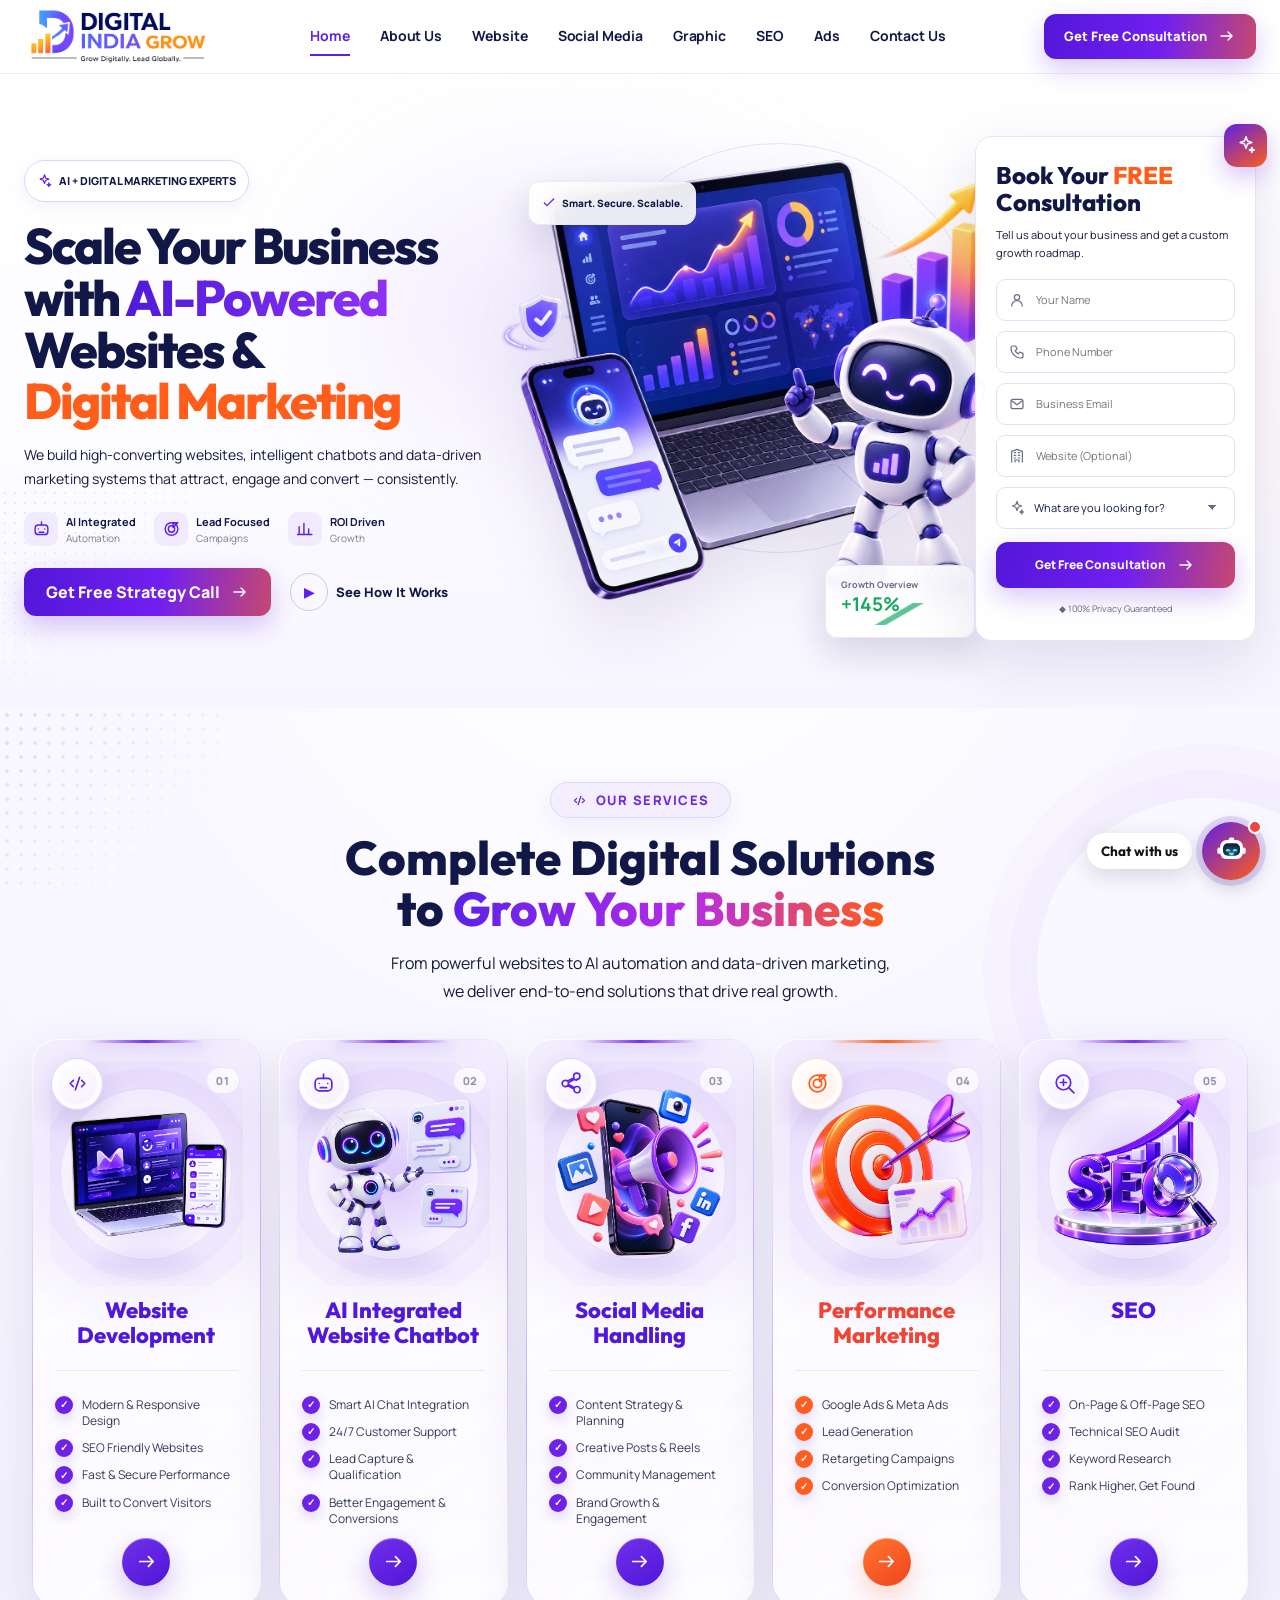
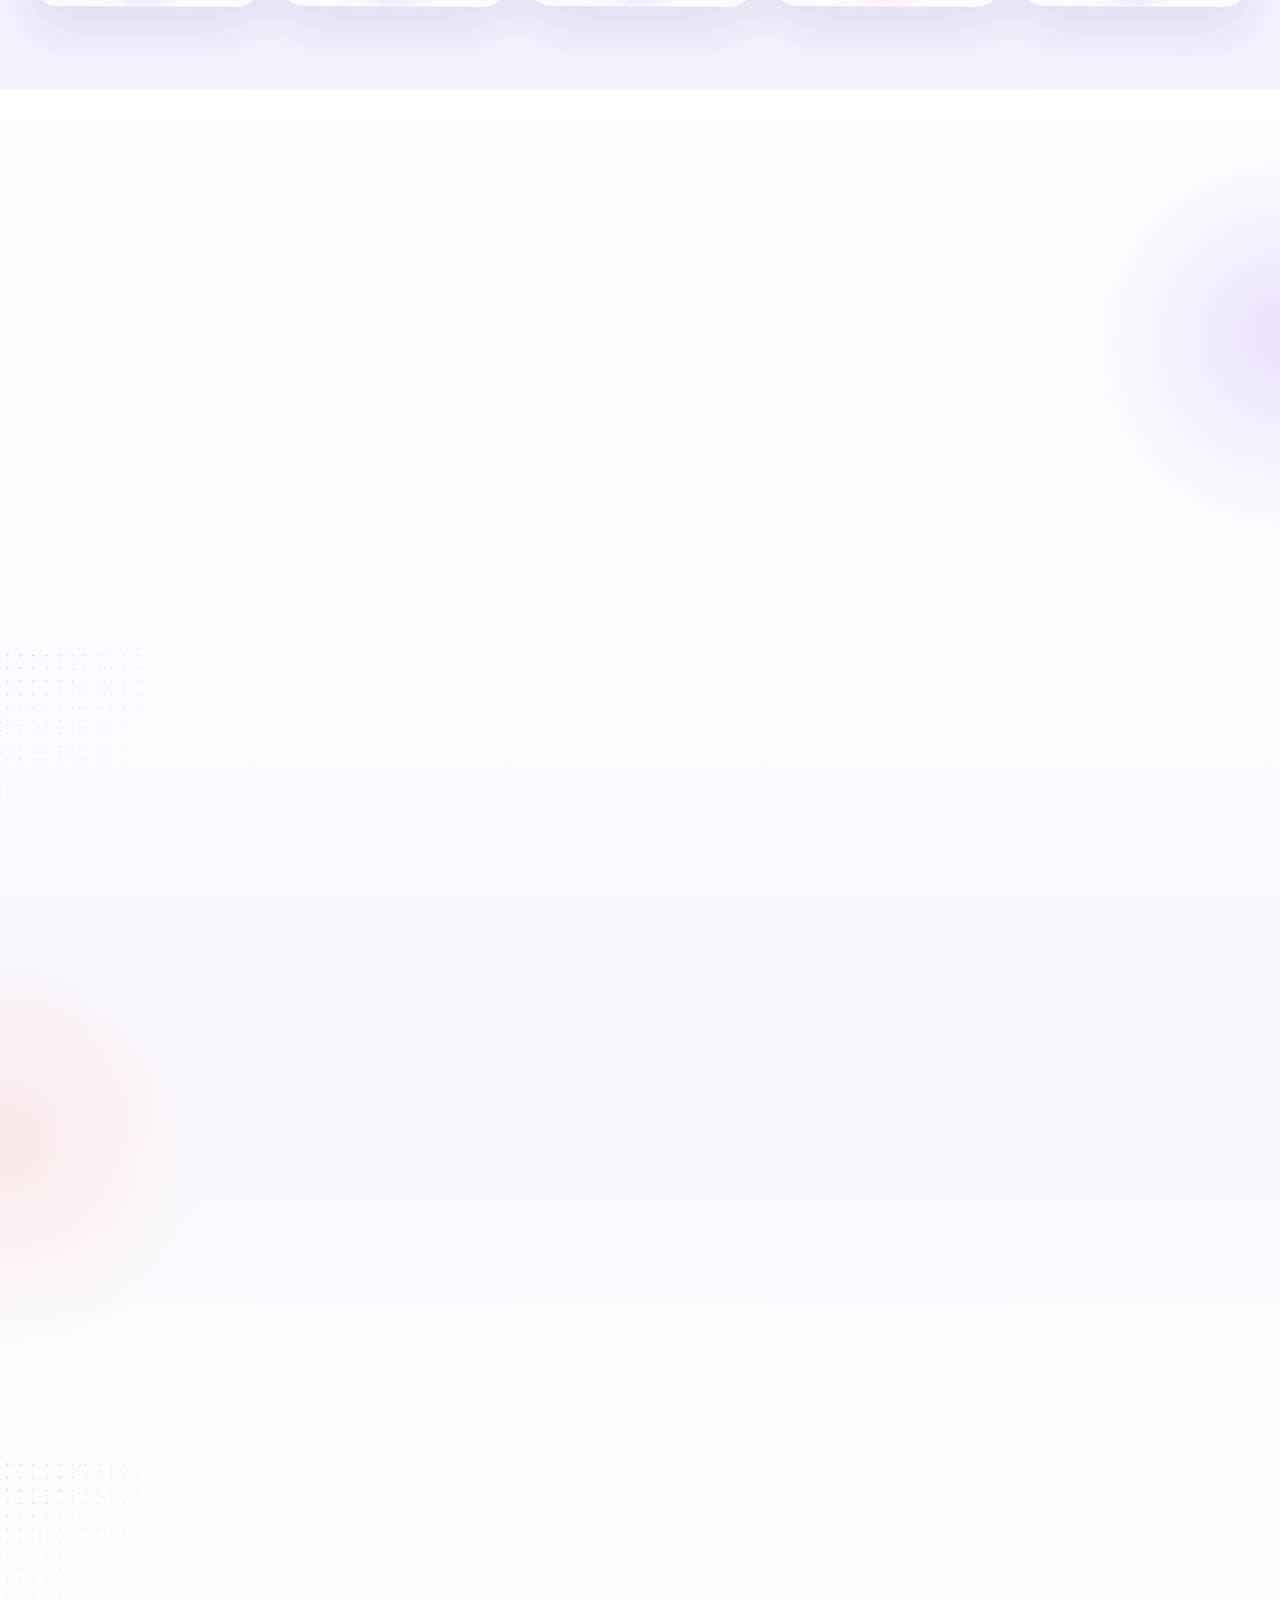
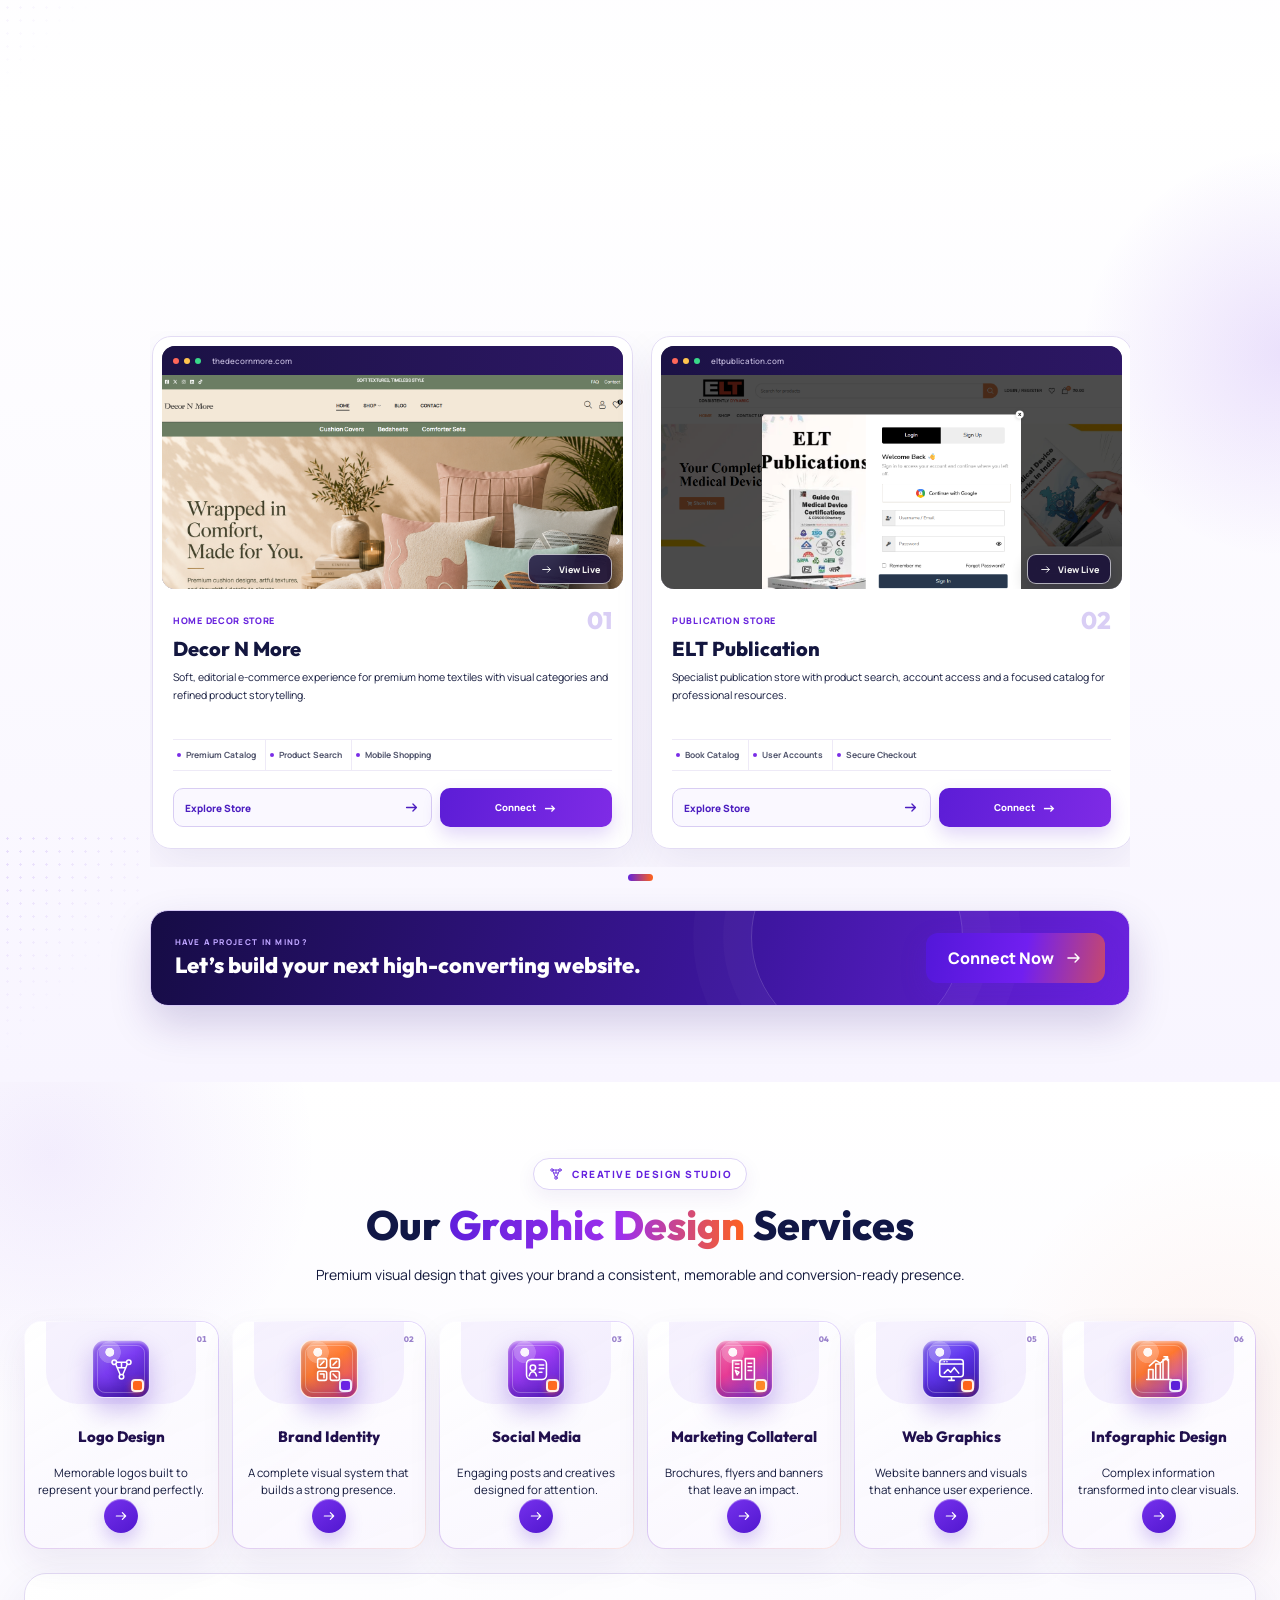
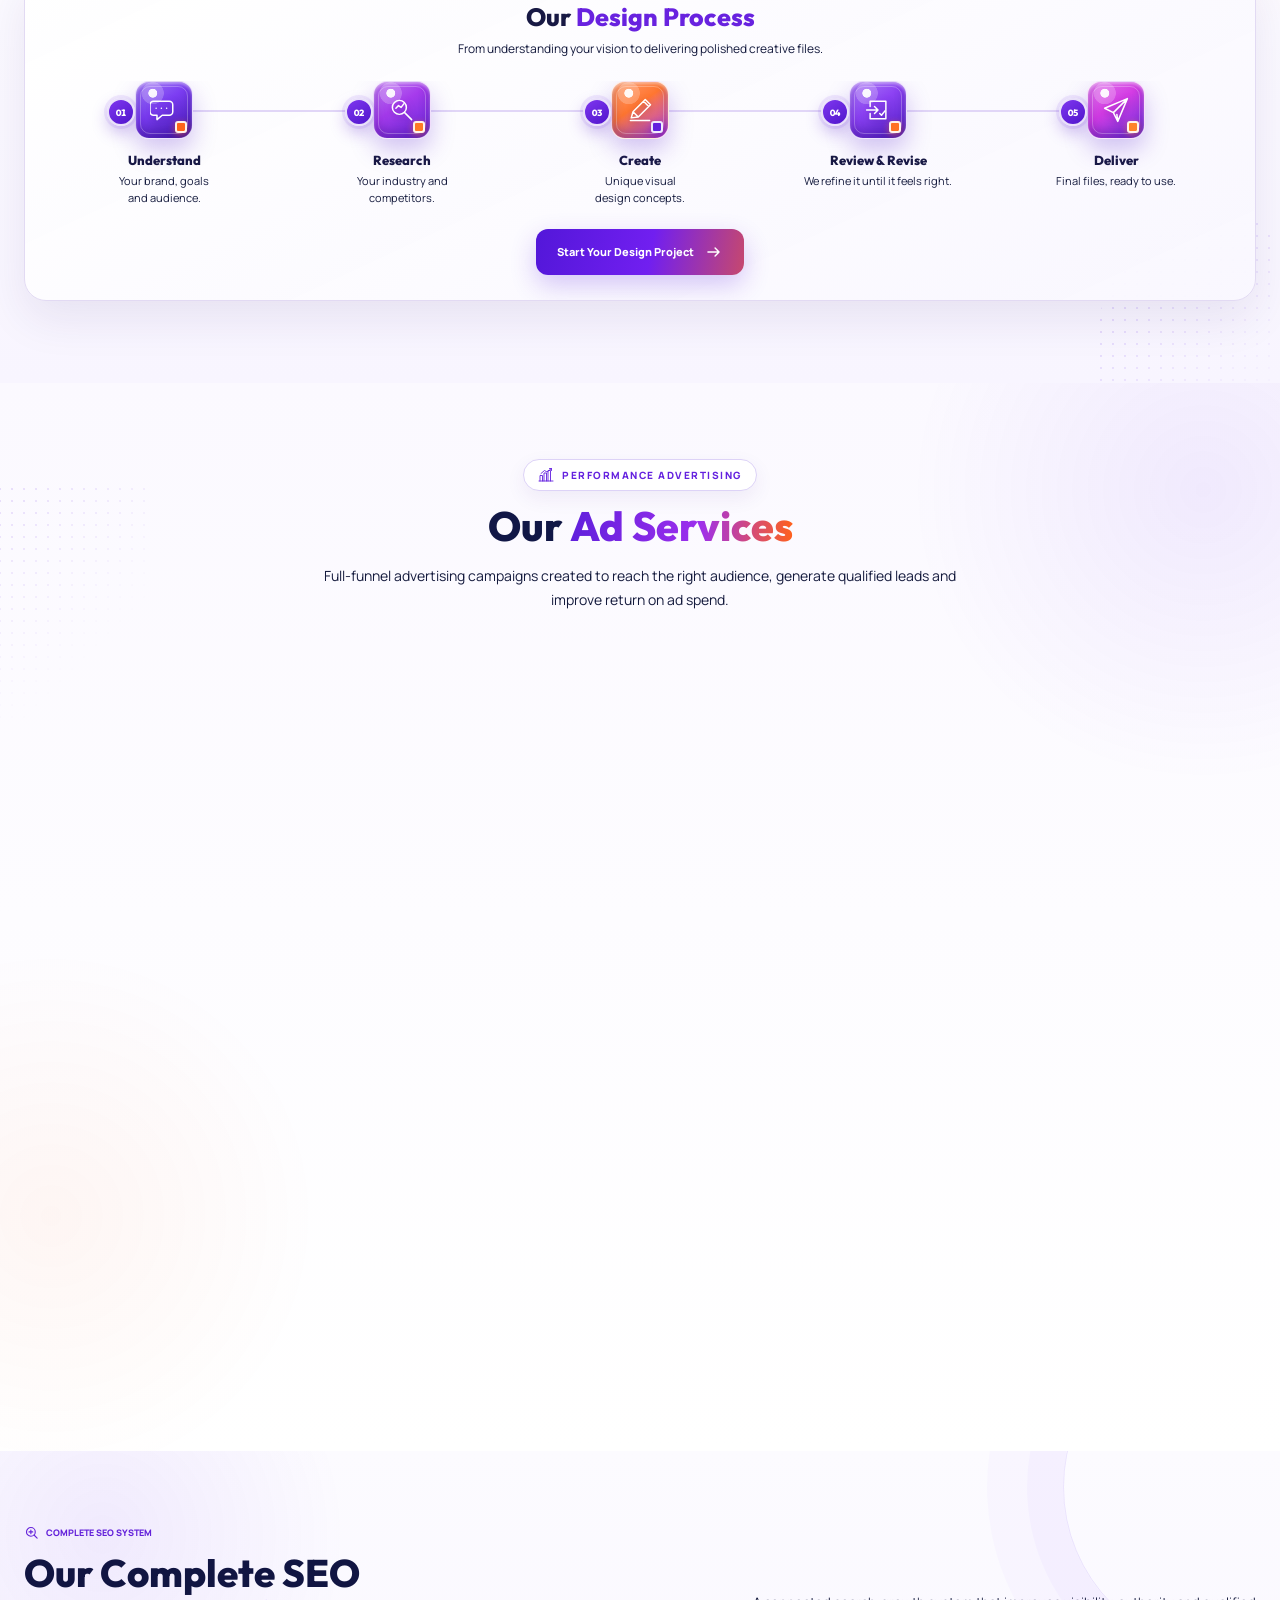
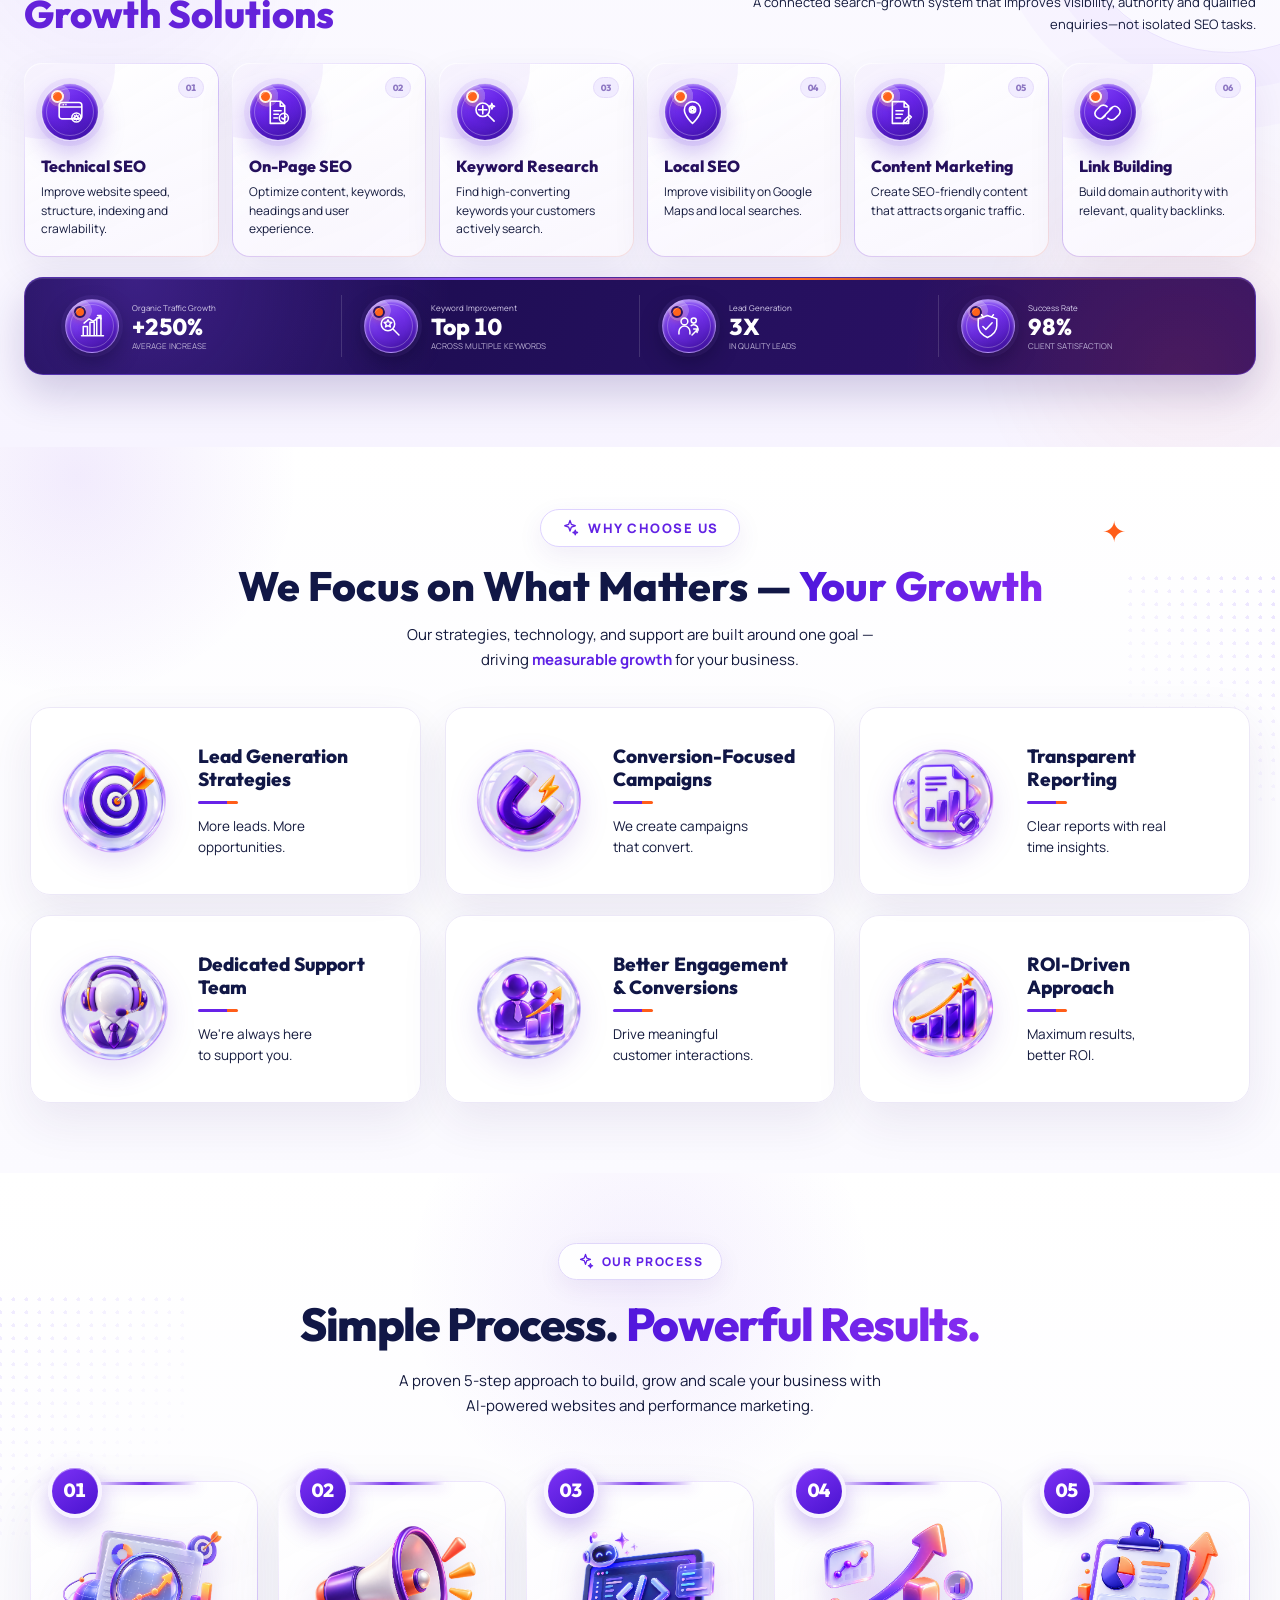
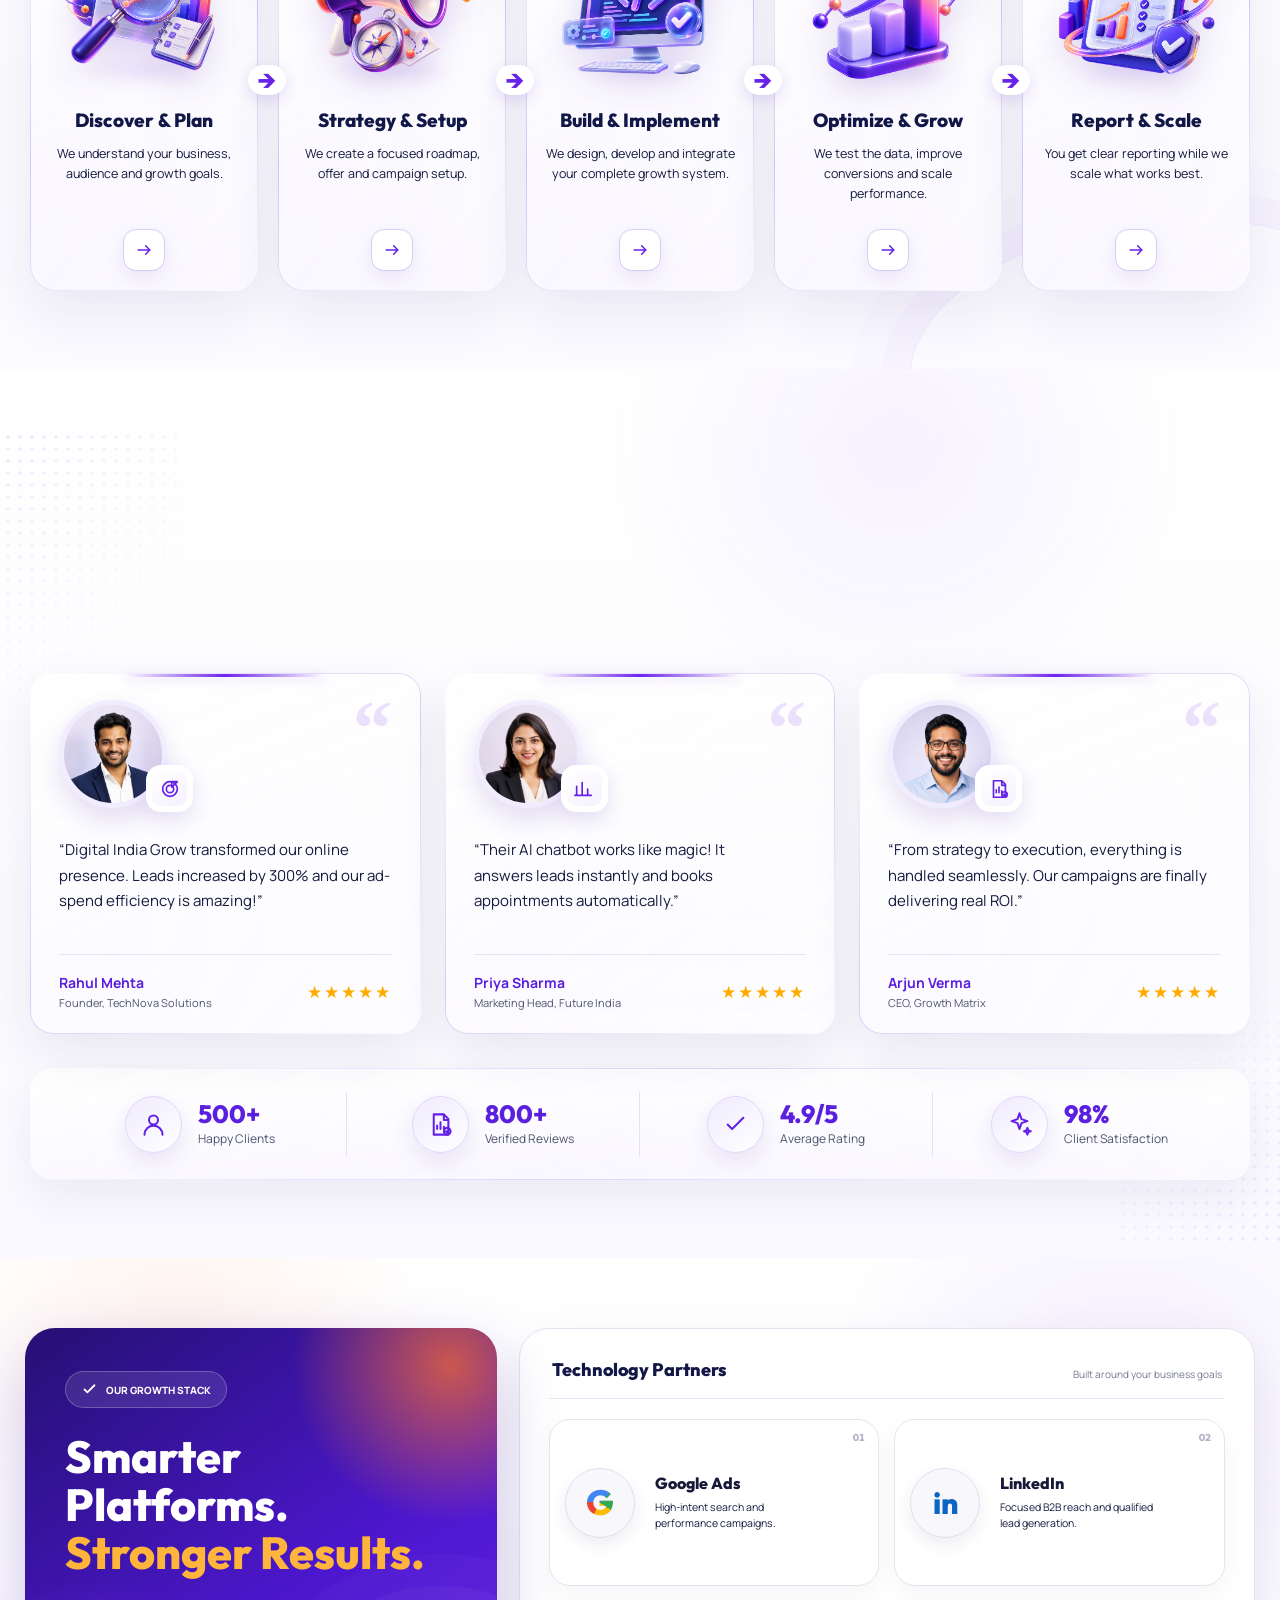
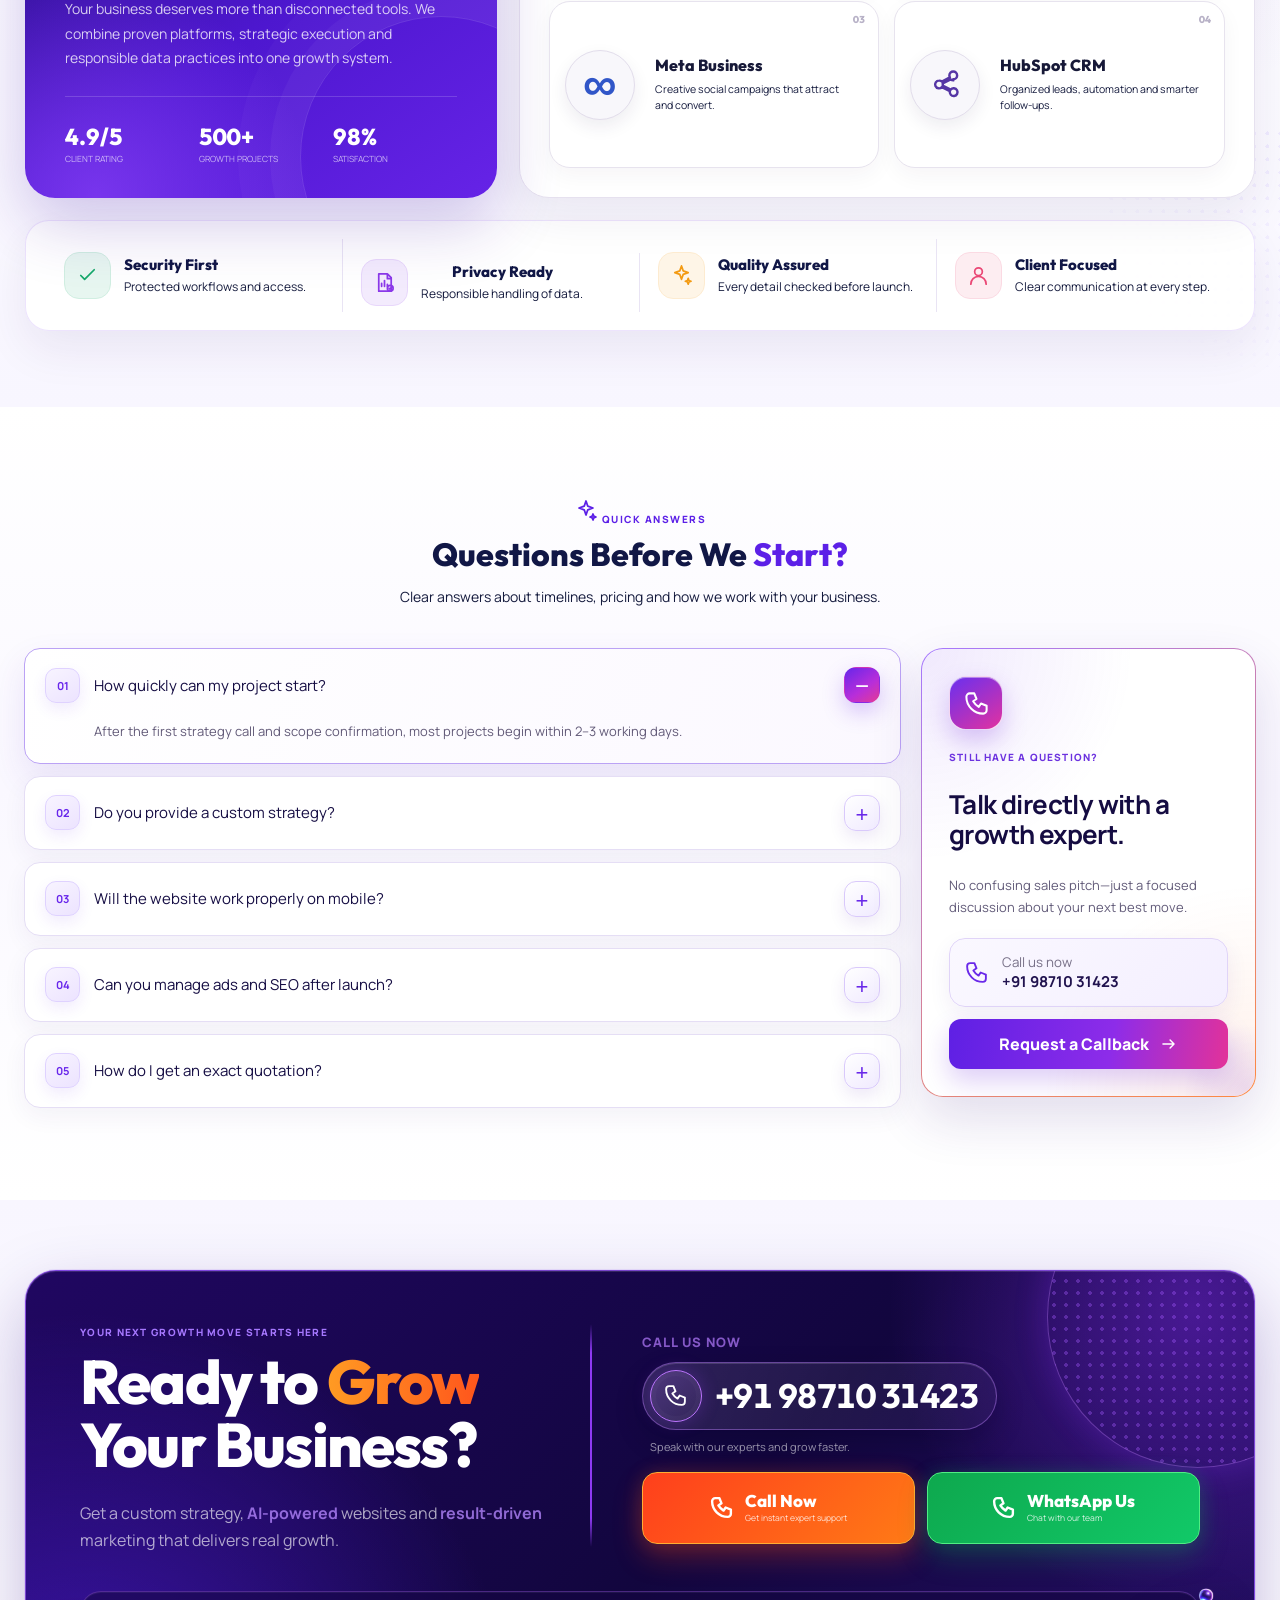
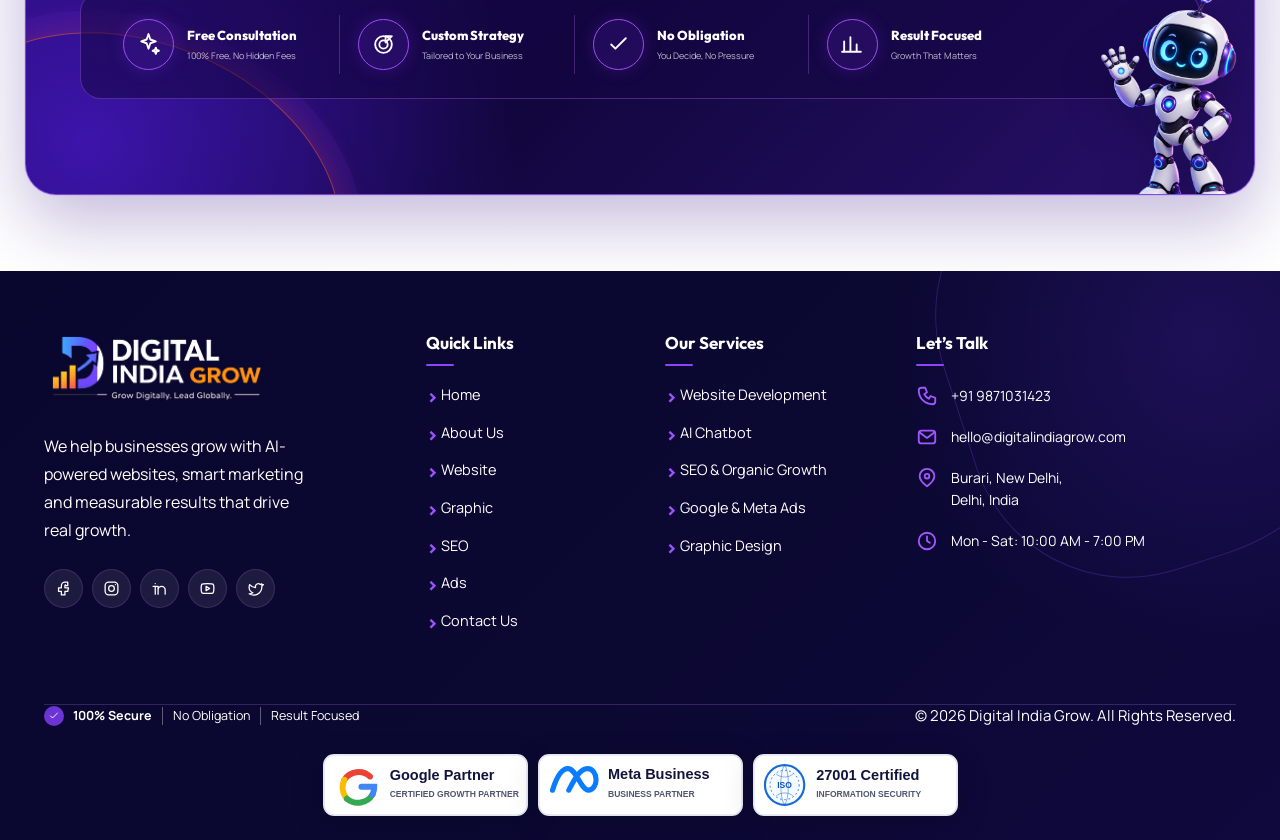
==== commit aa0829db: "Add files via upload" ====
--- a/index.html
+++ b/index.html
@@ -73,7 +73,7 @@
       <a class="brand" href="index.html" aria-label="Digital India Grow home"><img src="assets/digital-india-grow-footer-logo-cropped.png" alt="Digital India Grow — Grow Digitally, Lead Globally"></a>
       <button class="menu-btn" aria-label="Open menu" aria-expanded="false"><span></span><span></span><span></span></button>
       <nav class="nav" aria-label="Main navigation">
-        <a href="index.html" aria-current="page">Home</a><a href="index.html#why">About Us</a><a href="website.html">Website</a><a href="graphic.html">Graphic</a><a href="seo.html">SEO</a><a href="ads.html">Ads</a><a href="contact.html">Contact Us</a>
+        <a href="index.html" aria-current="page">Home</a><a href="index.html#why">About Us</a><a href="website.html">Website</a><a href="social-media.html">Social Media</a><a href="graphic.html">Graphic</a><a href="seo.html">SEO</a><a href="ads.html">Ads</a><a href="contact.html">Contact Us</a>
       </nav>
       <a class="btn btn-sm nav-cta" href="#contact">Get Free Consultation <svg><use href="#i-arrow"/></svg></a>
     </div>
